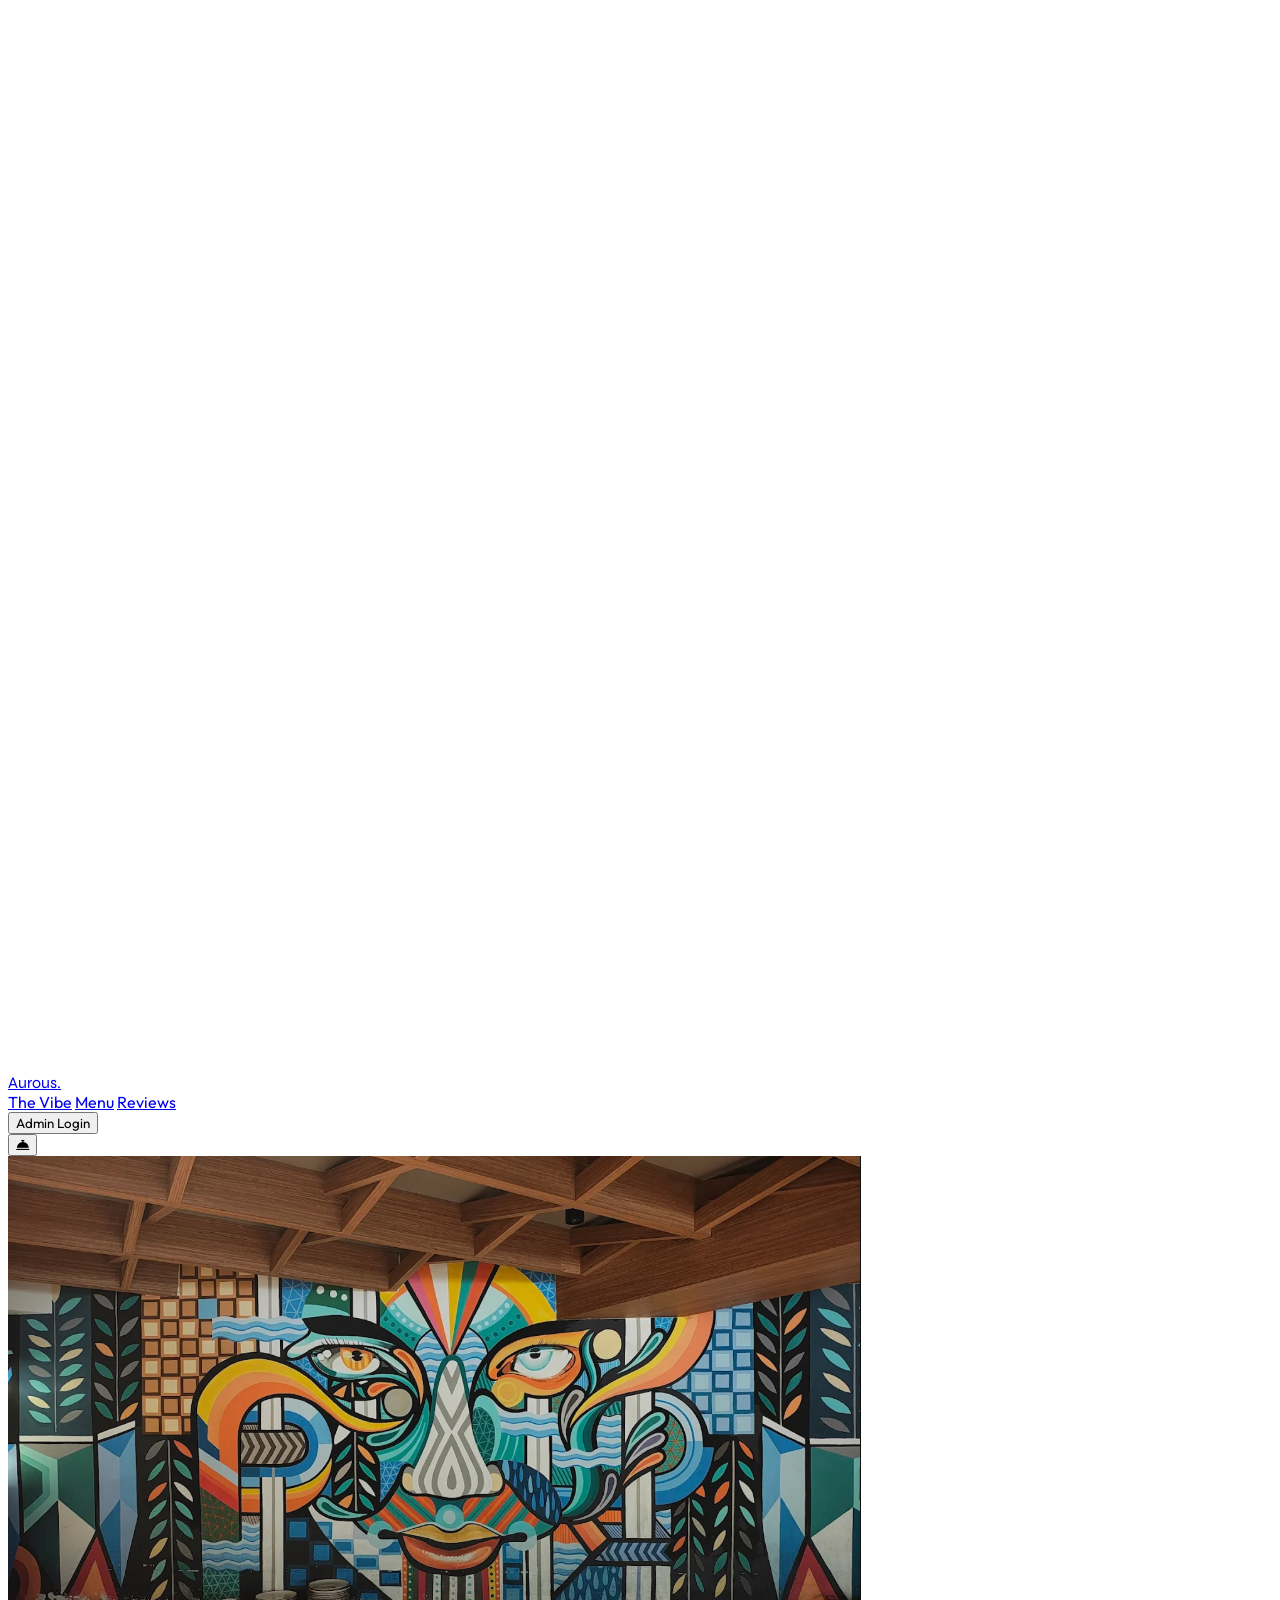
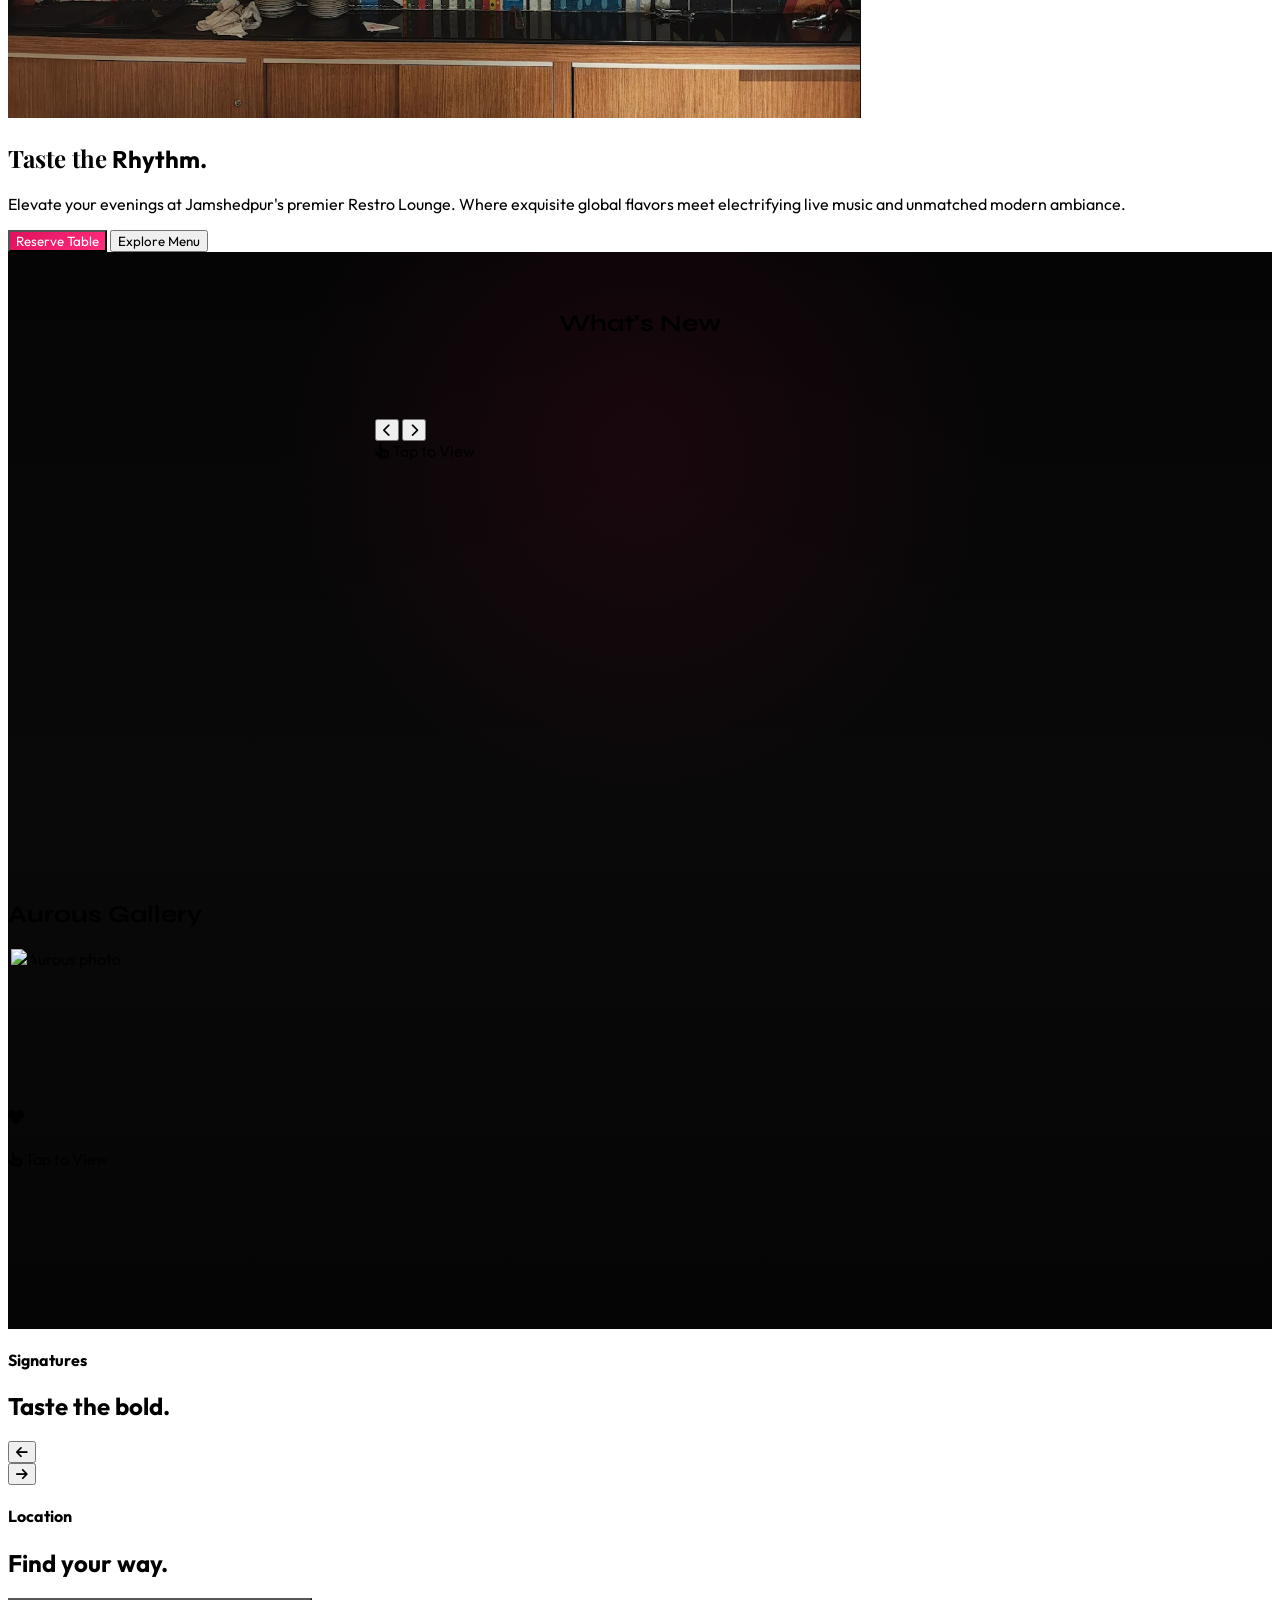
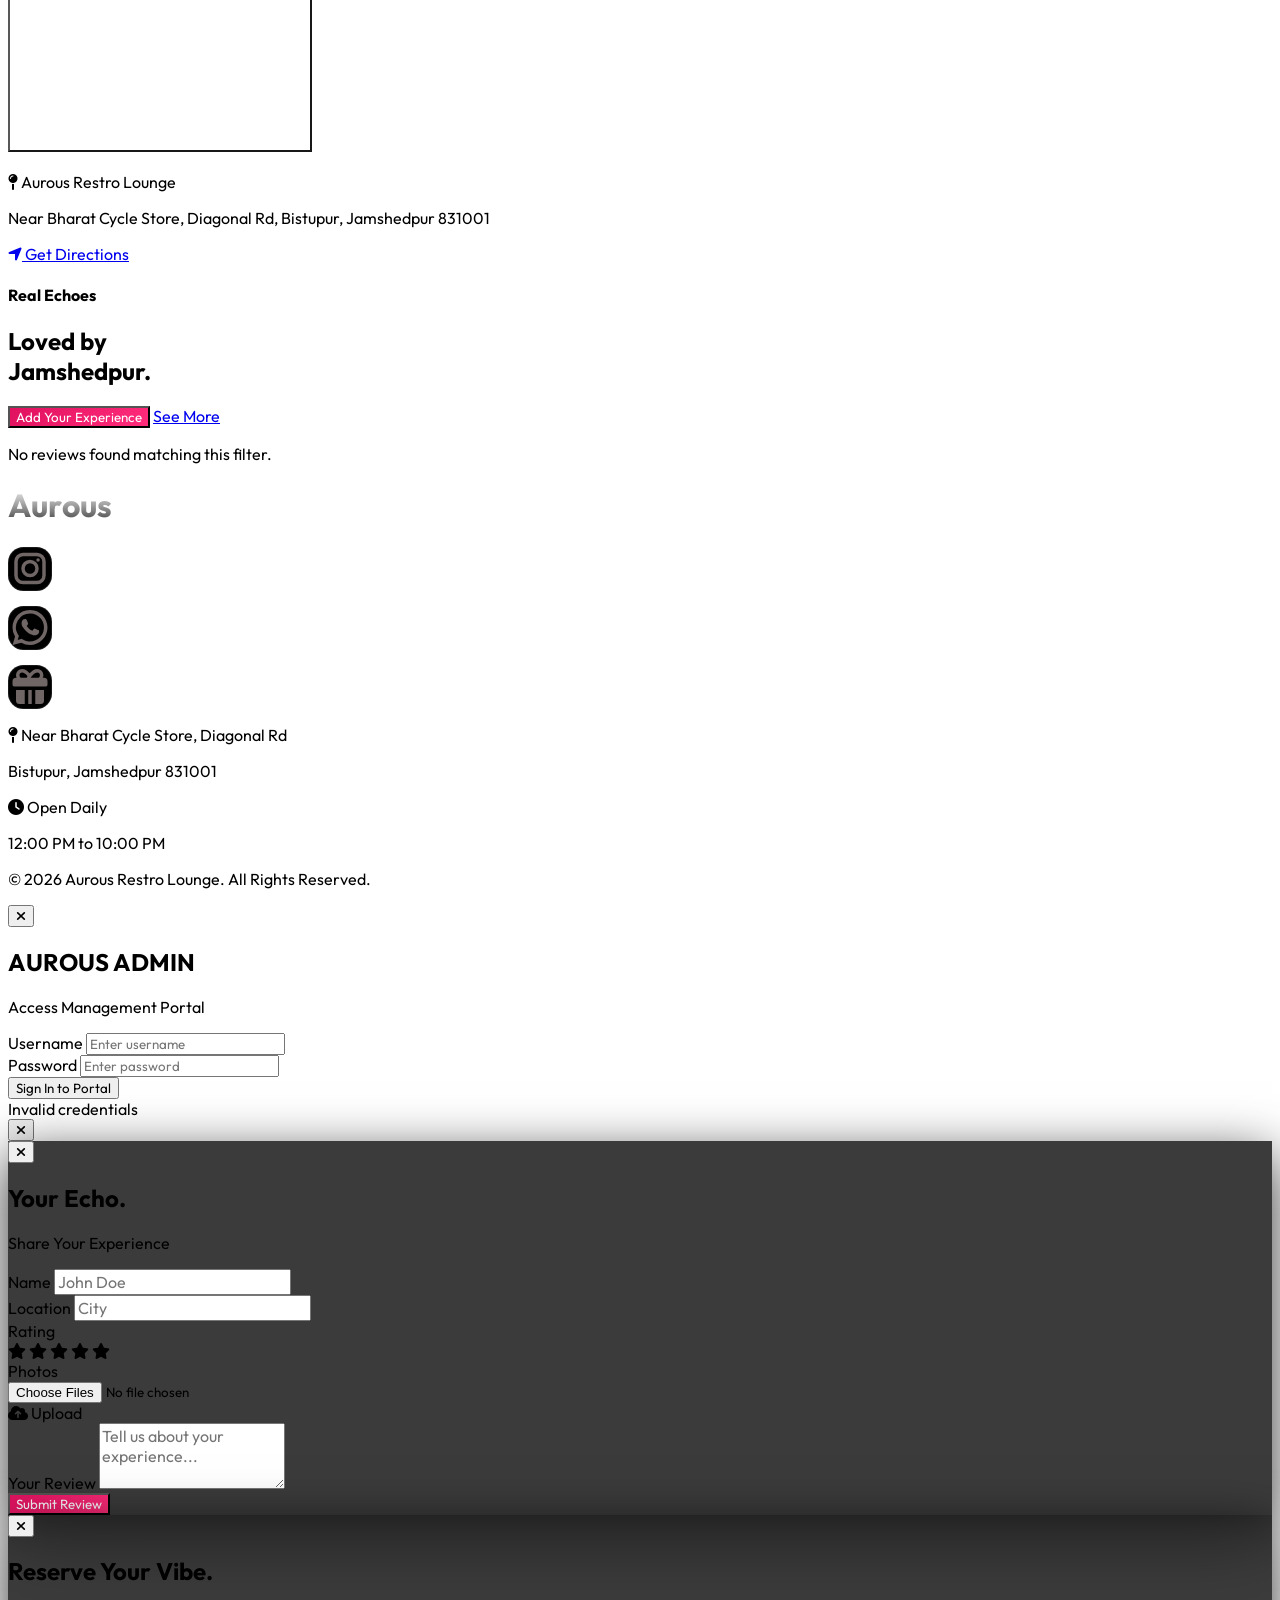
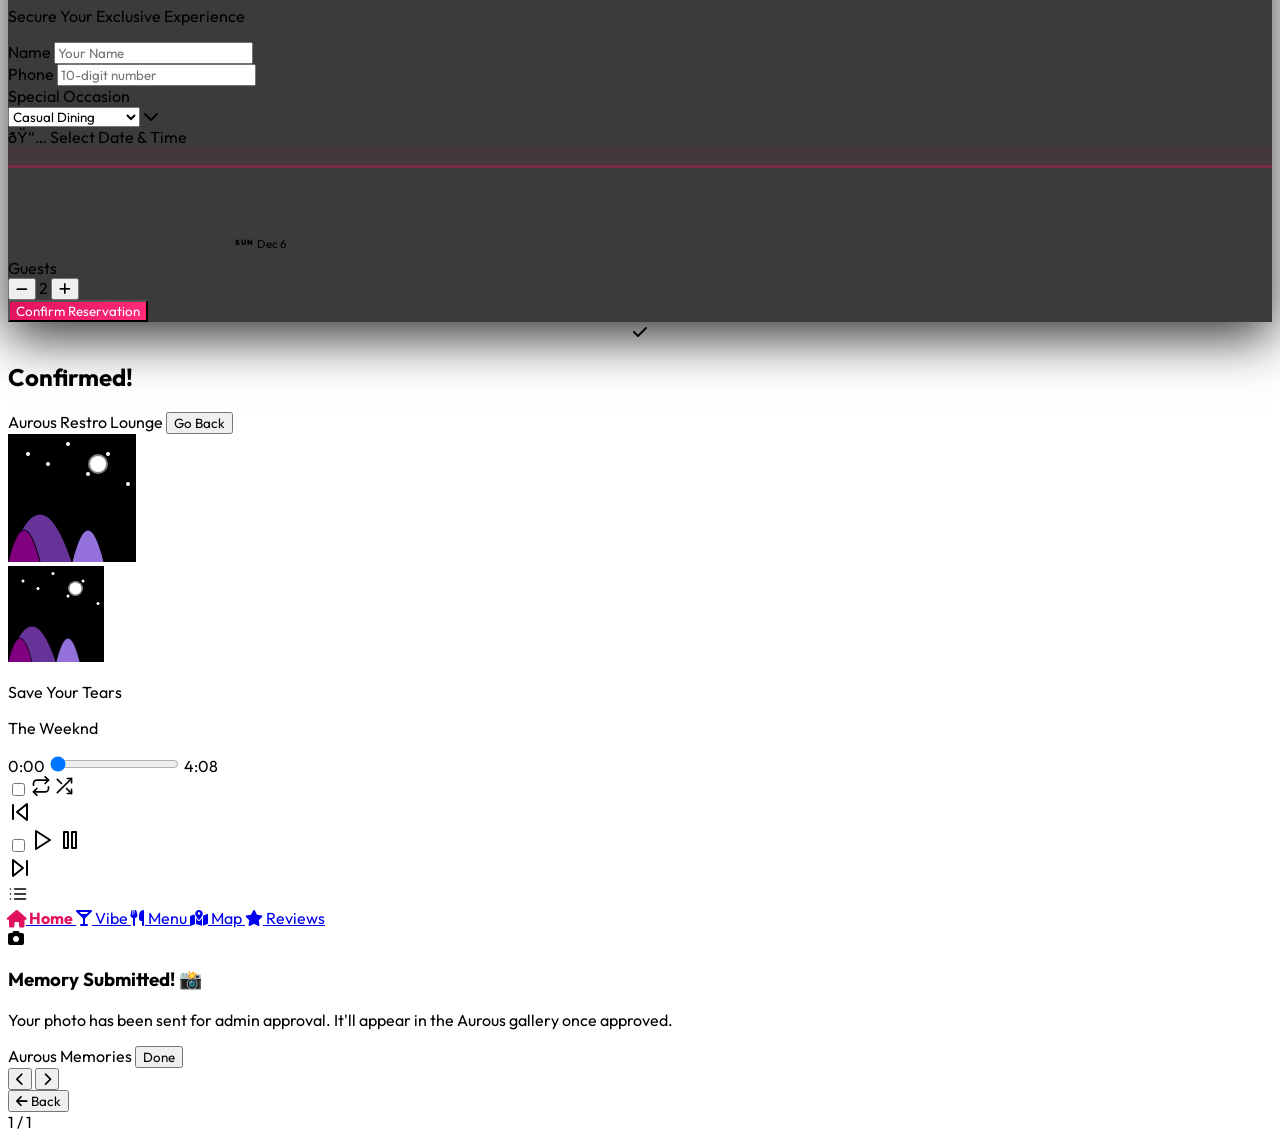
==== dashboard.html @ cf6a0e7e "fix: topmost popup z-index for mobile gallery and mini photo preview in menu dashboard with dark inp" ====
<!DOCTYPE html>
<html lang="en">

<head>
    <meta charset="UTF-8">
    <meta name="viewport" content="width=device-width, initial-scale=1.0">
    <title>Aurous Admin | Dashboard</title>
    <script>
        (function() {
            var t = localStorage.getItem('aurous_token');
            if (!t) {
                window.location.replace('/?admin=true');
            }
        })();
    </script>
    <link rel="preconnect" href="https://fonts.googleapis.com">
    <link rel="preconnect" href="https://fonts.gstatic.com" crossorigin>
    <link
        href="https://fonts.googleapis.com/css2?family=Outfit:wght@300;400;600&family=Playfair+Display:ital,wght@0,400;0,700;1,400&display=swap"
        rel="stylesheet">
    <link rel="stylesheet" href="https://cdnjs.cloudflare.com/ajax/libs/font-awesome/6.0.0/css/all.min.css">
    <style>
        :root {
            --primary: #E0115F;
            --primary-light: #ff2e7e;
            --bg: #0a0a0a;
            --card-bg: #141414;
            --text: #ffffff;
            --text-dim: #a0a0a0;
            --glass: rgba(255, 255, 255, 0.05);
            --border: rgba(255, 255, 255, 0.1);
        }

        /* Prevent browser autofill from making inputs white or light blue */
        input:-webkit-autofill,
        input:-webkit-autofill:hover, 
        input:-webkit-autofill:focus,
        input:-webkit-autofill:active,
        textarea:-webkit-autofill,
        select:-webkit-autofill {
            -webkit-box-shadow: 0 0 0 1000px #181818 inset !important;
            box-shadow: 0 0 0 1000px #181818 inset !important;
            -webkit-text-fill-color: #ffffff !important;
            caret-color: #ffffff !important;
            transition: background-color 50000s ease-in-out 0s !important;
            color: #ffffff !important;
        }

        * {
            margin: 0;
            padding: 0;
            box-sizing: border-box;
        }

        body {
            font-family: 'Outfit', sans-serif;
            background-color: var(--bg);
            color: var(--text);
            min-height: 100vh;
            display: flex;
        }


        .sidebar {
            width: 215px;
            background: var(--card-bg);
            border-right: 1px solid var(--border);
            padding: 1rem 0.65rem;
            display: flex;
            flex-direction: column;
            position: fixed;
            height: 100vh;
            overflow-y: auto;
            scrollbar-width: thin;
            scrollbar-color: rgba(255, 255, 255, 0.1) transparent;
            z-index: 100;
            box-sizing: border-box;
        }

        .sidebar::-webkit-scrollbar {
            width: 4px;
        }

        .sidebar::-webkit-scrollbar-thumb {
            background: rgba(255, 255, 255, 0.1);
            border-radius: 4px;
        }

        .logo {
            font-family: 'Playfair Display', serif;
            font-size: 1.2rem;
            margin-bottom: 0.9rem;
            padding: 0 0.4rem;
            letter-spacing: 0.5px;
            display: flex;
            align-items: baseline;
            gap: 0.35rem;
        }

        .logo span {
            color: var(--primary);
            font-size: 0.72rem;
            letter-spacing: 1.5px;
            font-weight: 700;
        }

        .nav-links {
            list-style: none;
            flex-grow: 1;
            display: flex;
            flex-direction: column;
            gap: 0.18rem;
            margin: 0;
            padding: 0;
        }

        .nav-item {
            margin-bottom: 0;
        }

        .nav-link {
            display: flex;
            align-items: center;
            padding: 0.46rem 0.65rem;
            color: var(--text-dim);
            text-decoration: none;
            border-radius: 8px;
            transition: all 0.2s ease;
            cursor: pointer;
            font-size: 0.82rem;
            font-weight: 500;
            line-height: 1.2;
        }

        .nav-link i {
            margin-right: 0.55rem;
            width: 16px;
            text-align: center;
            font-size: 0.85rem;
        }

        .nav-link:hover,
        .nav-link.active {
            color: white;
            background: var(--glass);
        }

        .nav-link.active {
            background: rgba(224, 17, 95, 0.15);
            color: var(--primary);
            border-left: 3px solid var(--primary);
            font-weight: 600;
        }

        .logout-btn {
            margin-top: auto;
            color: #ff4444;
            display: flex;
            align-items: center;
            padding: 0.46rem 0.65rem;
            cursor: pointer;
            border-radius: 8px;
            transition: 0.2s;
            font-size: 0.82rem;
            font-weight: 500;
            gap: 0.55rem;
        }

        .logout-btn:hover {
            background: rgba(255, 68, 68, 0.1);
        }

        .back-home-btn {
            color: var(--text-dim);
            display: flex;
            align-items: center;
            padding: 0.46rem 0.65rem;
            cursor: pointer;
            border-radius: 8px;
            transition: 0.2s;
            font-size: 0.82rem;
            font-weight: 500;
            gap: 0.55rem;
            text-decoration: none;
        }

        .back-home-btn:hover {
            color: #ffffff;
            background: var(--glass);
        }

        .btn-shine {
            position: relative;
            overflow: hidden;
            z-index: 1;
        }

        .btn-shine::after {
            content: '';
            position: absolute;
            top: 0;
            left: -100%;
            width: 50%;
            height: 100%;
            background: linear-gradient(to right, rgba(255, 255, 255, 0) 0%, rgba(255, 255, 255, 0.4) 50%, rgba(255, 255, 255, 0) 100%);
            transform: skewX(-25deg);
            transition: all 0.7s ease;
            z-index: -1;
        }

        .btn-shine:hover::after {
            left: 150%;
        }

        .mobile-header {
            display: none;
            position: fixed;
            top: 0;
            left: 0;
            right: 0;
            height: 60px;
            background: var(--card-bg);
            border-bottom: 1px solid var(--border);
            z-index: 100;
            padding: 0 1.5rem;
            align-items: center;
            justify-content: space-between;
        }

        .mobile-nav {
            display: none;
            position: fixed;
            bottom: 0;
            left: 0;
            right: 0;
            height: 70px;
            background: var(--card-bg);
            border-top: 1px solid var(--border);
            z-index: 100;
            padding: 0 2rem;
            align-items: center;
            justify-content: space-around;
            backdrop-filter: blur(20px);
        }

        .mobile-nav-item {
            display: flex;
            flex-direction: column;
            align-items: center;
            gap: 4px;
            color: var(--text-dim);
            text-decoration: none;
            font-size: 0.7rem;
            font-weight: 600;
            text-transform: uppercase;
        }

        .mobile-nav-item.active {
            color: var(--primary);
        }

        .mobile-nav-item i {
            font-size: 1.2rem;
        }


        .res-cards {
            display: none;
            flex-direction: column;
            gap: 1rem;
        }

        .res-card {
            background: rgba(255, 255, 255, 0.03);
            border: 1px solid var(--border);
            border-radius: 16px;
            padding: 1.25rem;
            display: flex;
            flex-direction: column;
            gap: 0.75rem;
        }

        .res-card-header {
            display: flex;
            justify-content: space-between;
            align-items: center;
            border-bottom: 1px solid var(--border);
            padding-bottom: 0.75rem;
        }

        .res-card-body {
            display: grid;
            grid-template-columns: 1fr 1fr;
            gap: 1rem;
            font-size: 0.85rem;
        }

        .res-card-label {
            color: var(--text-dim);
            font-size: 0.7rem;
            text-transform: uppercase;
            margin-bottom: 2px;
        }


        .main-content {
            margin-left: 215px;
            flex-grow: 1;
            padding: 1.2rem 2rem 2.5rem 2rem;
            max-width: calc(100vw - 215px);
            box-sizing: border-box;
        }

        .header {
            display: flex;
            justify-content: space-between;
            align-items: center;
            margin-bottom: 1.5rem;
        }

        .header h2 {
            font-family: 'Playfair Display', serif;
            font-size: 2.5rem;
        }


        .stats-grid {
            display: grid;
            grid-template-columns: repeat(auto-fit, minmax(240px, 1fr));
            gap: 1.5rem;
            margin-bottom: 3rem;
        }

        .stat-card {
            background: var(--card-bg);
            padding: 1.5rem;
            border-radius: 20px;
            border: 1px solid var(--border);
        }

        .stat-card h3 {
            font-size: 0.9rem;
            color: var(--text-dim);
            margin-bottom: 0.5rem;
        }

        .stat-card .value {
            font-size: 2rem;
            font-weight: 600;
        }


        .content-section {
            display: none;
            animation: fadeIn 0.5s ease;
        }

        .content-section.active {
            display: block;
        }

        @keyframes fadeIn {
            from {
                opacity: 0;
                transform: translateY(10px);
            }

            to {
                opacity: 1;
                transform: translateY(0);
            }
        }

        .data-card {
            background: var(--card-bg);
            border-radius: 24px;
            border: 1px solid var(--border);
            padding: 2rem;
            overflow: hidden;
        }

        table {
            width: 100%;
            border-collapse: collapse;
        }

        th {
            text-align: left;
            color: var(--text-dim);
            font-weight: 400;
            padding-bottom: 1.5rem;
            border-bottom: 1px solid var(--border);
        }

        td {
            padding: 1.5rem 0;
            border-bottom: 1px solid var(--border);
        }

        .guest-chip {
            background: rgba(224, 17, 95, 0.1);
            color: var(--primary);
            padding: 4px 12px;
            border-radius: 100px;
            font-size: 0.85rem;
        }


        .review-item {
            background: rgba(255, 255, 255, 0.02);
            border: 1px solid var(--border);
            border-radius: 16px;
            padding: 1.5rem;
            margin-bottom: 1.5rem;
        }

        .review-header {
            display: flex;
            justify-content: space-between;
            margin-bottom: 1rem;
        }

        .review-info h4 {
            font-size: 1.1rem;
        }

        .review-info p {
            color: var(--text-dim);
            font-size: 0.9rem;
        }

        .rating {
            color: #FFD700;
        }

        .review-text {
            margin-bottom: 1.5rem;
            line-height: 1.6;
        }

        .reply-box {
            background: rgba(0, 0, 0, 0.3);
            border: 1px solid var(--border);
            border-radius: 12px;
            padding: 1rem;
        }

        .reply-box textarea {
            width: 100%;
            background: transparent;
            border: none;
            color: white;
            font-family: inherit;
            resize: vertical;
            min-height: 80px;
            margin-bottom: 1rem;
        }

        .reply-box textarea:focus {
            outline: none;
        }

        .btn-reply {
            background: var(--primary);
            color: white;
            border: none;
            padding: 8px 20px;
            border-radius: 8px;
            cursor: pointer;
            transition: 0.3s;
        }

        .btn-reply:hover {
            background: var(--primary-light);
        }

        .existing-reply {
            margin-top: 1rem;
            padding: 1rem;
            background: rgba(224, 17, 95, 0.05);
            border-left: 2px solid var(--primary);
            border-radius: 4px;
        }

        .existing-reply h5 {
            color: var(--primary);
            margin-bottom: 0.5rem;
            font-size: 0.8rem;
            text-transform: uppercase;
        }


        .page-loader {
            position: fixed;
            top: 0;
            left: 0;
            right: 0;
            bottom: 0;
            background: var(--bg);
            z-index: 1000;
            display: flex;
            align-items: center;
            justify-content: center;
        }

        .spinner {
            width: 50px;
            height: 50px;
            border: 3px solid rgba(224, 17, 95, 0.1);
            border-top-color: var(--primary);
            border-radius: 50%;
            animation: spin 1s linear infinite;
        }

        @keyframes spin {
            to {
                transform: rotate(360deg);
            }
        }


        .clickable-stat {
            cursor: pointer;
            transition: all 0.3s cubic-bezier(0.4, 0, 0.2, 1);
            position: relative;
            overflow: hidden;
        }

        .clickable-stat:hover {
            transform: translateY(-4px);
            border-color: var(--primary);
            box-shadow: 0 8px 24px rgba(224, 17, 95, 0.15);
        }

        .clickable-stat.active-filter {
            background: linear-gradient(135deg, rgba(224, 17, 95, 0.15), rgba(20, 20, 20, 0.95)) !important;
            border-color: var(--primary) !important;
            box-shadow: 0 0 15px rgba(224, 17, 95, 0.3) !important;
        }

        .clickable-stat.active-filter::after {
            content: '\f058';
            font-family: 'Font Awesome 5 Free';
            font-weight: 900;
            position: absolute;
            top: 15px;
            right: 15px;
            color: var(--primary);
            font-size: 1.1rem;
        }

        .stat-indicator {
            font-size: 0.75rem;
            color: white;
            padding: 2px 8px;
            border-radius: 20px;
            display: inline-block;
            margin-top: 5px;
            font-weight: bold;
            text-transform: uppercase;
            letter-spacing: 1px;
            opacity: 0.8;
        }

        .date-divider-row td {
            padding: 1.5rem 0 !important;
            background: transparent !important;
            border: none !important;
        }

        .date-divider {
            display: flex;
            align-items: center;
            text-align: center;
            width: 100%;
        }

        .date-divider::before,
        .date-divider::after {
            content: '';
            flex: 1;
            border-bottom: 1px dashed rgba(224, 17, 95, 0.4);
        }

        .date-divider:not(:empty)::before {
            margin-right: 1.5rem;
        }

        .date-divider:not(:empty)::after {
            margin-left: 1.5rem;
        }

        .date-divider span {
            background: rgba(224, 17, 95, 0.1);
            color: var(--primary);
            padding: 6px 16px;
            border-radius: 20px;
            font-size: 0.75rem;
            font-weight: 900;
            text-transform: uppercase;
            letter-spacing: 2px;
            border: 1px solid rgba(224, 17, 95, 0.2);
        }

        .mobile-date-divider {
            width: 100%;
            padding: 1rem 0;
        }

        @keyframes pulse-fast {

            0%,
            100% {
                opacity: 1;
                transform: scale(1);
            }

            50% {
                opacity: 0.45;
                transform: scale(0.9);
            }
        }

        .animate-pulse-fast {
            animation: pulse-fast 1s infinite;
        }

        .filter-bar {
            display: flex;
            gap: 0.75rem;
            margin-bottom: 1.5rem;
            flex-wrap: wrap;
            align-items: center;
            padding: 1rem 1.25rem;
            background: var(--card-bg);
            border-radius: 16px;
            border: 1px solid var(--border);
        }

        .filter-group {
            display: flex;
            align-items: center;
            gap: 0.5rem;
            background: rgba(255, 255, 255, 0.03);
            padding: 0.5rem 0.9rem;
            border-radius: 10px;
            border: 1px solid var(--border);
            transition: 0.3s;
        }

        .filter-group:focus-within {
            border-color: var(--primary);
            box-shadow: 0 0 0 3px rgba(224, 17, 95, 0.1);
        }

        .filter-group label {
            color: var(--text-dim);
            font-size: 0.75rem;
            text-transform: uppercase;
            letter-spacing: 0.5px;
            white-space: nowrap;
        }

        .filter-group input,
        .filter-group select {
            background: transparent;
            border: none;
            color: white;
            font-family: 'Outfit';
            outline: none;
            font-size: 0.85rem;
            min-width: 120px;
        }

        .filter-group input[type="date"] {
            padding: 0.35rem 0.5rem;
            border-radius: 8px;
            background: rgba(255, 255, 255, 0.05);
            cursor: pointer;
            min-width: 150px;
            position: relative;
        }

        .filter-group input[type="date"]::-webkit-calendar-picker-indicator {
            filter: invert(1) brightness(0.7) sepia(1) hue-rotate(300deg) saturate(5);
            cursor: pointer;
            opacity: 0.7;
            transition: 0.3s;
        }

        .filter-group input[type="date"]::-webkit-calendar-picker-indicator:hover {
            opacity: 1;
        }

        .filter-group input[type="date"]::-webkit-datetime-edit {
            color: rgba(255, 255, 255, 0.8);
            font-family: 'Outfit';
            font-size: 0.85rem;
        }

        .filter-group input[type="date"]::-webkit-datetime-edit-fields-wrapper {
            padding: 0;
        }

        .filter-group input[type="date"]::-webkit-datetime-edit-day-field,
        .filter-group input[type="date"]::-webkit-datetime-edit-month-field,
        .filter-group input[type="date"]::-webkit-datetime-edit-year-field {
            color: rgba(255, 255, 255, 0.9);
            padding: 2px;
        }

        .filter-group input[type="date"]::-webkit-datetime-edit-day-field:focus,
        .filter-group input[type="date"]::-webkit-datetime-edit-month-field:focus,
        .filter-group input[type="date"]::-webkit-datetime-edit-year-field:focus {
            background: rgba(224, 17, 95, 0.2);
            color: white;
            border-radius: 3px;
            outline: none;
        }

        .filter-group select option {
            background: #1a1a1a;
            color: white;
        }

        .filter-btn-apply {
            background: linear-gradient(135deg, var(--primary), var(--primary-light));
            color: white;
            border: none;
            padding: 0.55rem 1.5rem;
            border-radius: 10px;
            cursor: pointer;
            font-family: 'Outfit';
            font-weight: 600;
            font-size: 0.8rem;
            transition: 0.3s;
            display: flex;
            align-items: center;
            gap: 0.4rem;
        }

        .filter-btn-apply:hover {
            transform: translateY(-1px);
            box-shadow: 0 4px 15px rgba(224, 17, 95, 0.3);
        }

        .filter-btn-clear {
            background: transparent;
            color: var(--text-dim);
            border: 1px solid var(--border);
            padding: 0.55rem 1.2rem;
            border-radius: 10px;
            cursor: pointer;
            font-family: 'Outfit';
            font-size: 0.8rem;
            transition: 0.3s;
        }

        .filter-btn-clear:hover {
            color: white;
            border-color: rgba(255, 255, 255, 0.3);
        }

        .date-picker-btn {
            background: rgba(255, 255, 255, 0.05);
            border: 1px solid var(--border);
            color: var(--text-dim);
            font-family: 'Outfit';
            font-size: 0.85rem;
            padding: 0.5rem 0.9rem;
            border-radius: 10px;
            cursor: pointer;
            transition: 0.3s;
            min-width: 140px;
            text-align: left;
            display: flex;
            align-items: center;
            justify-content: space-between;
        }

        .date-picker-btn.has-date {
            color: white;
            border-color: var(--primary);
            background: rgba(224, 17, 95, 0.05);
        }

        .date-picker-btn:hover {
            background: rgba(255, 255, 255, 0.08);
            border-color: rgba(255, 255, 255, 0.2);
        }


        .wheel-modal-overlay {
            position: fixed;
            inset: 0;
            background: rgba(0, 0, 0, 0.8);
            backdrop-filter: blur(10px);
            z-index: 2000;
            display: flex;
            align-items: center;
            justify-content: center;
            opacity: 0;
            pointer-events: none;
            transition: all 0.4s cubic-bezier(0.16, 1, 0.3, 1);
        }

        .wheel-modal-overlay.active {
            opacity: 1;
            pointer-events: all;
        }

        .wheel-modal-box {
            background: #111111;
            border: 1px solid var(--border);
            border-radius: 32px;
            padding: 2rem;
            width: 360px;
            box-shadow: 0 30px 100px rgba(0, 0, 0, 0.8);
            transform: translateY(40px) scale(0.95);
            transition: all 0.5s cubic-bezier(0.16, 1, 0.3, 1);
        }

        .wheel-modal-overlay.active .wheel-modal-box {
            transform: translateY(0) scale(1);
        }

        .wheel-modal-box h4 {
            font-family: 'Playfair Display', serif;
            font-size: 1.4rem;
            margin-bottom: 1.5rem;
            text-align: center;
            color: white;
        }

        .wheel-container {
            position: relative;
            height: 240px;
            overflow: hidden;
            border-radius: 20px;
            border: 1px solid var(--border);
            background: rgba(255, 255, 255, 0.02);
            margin-bottom: 1.5rem;
        }

        .wheel-highlight {
            position: absolute;
            top: 50%;
            left: 0;
            width: 100%;
            height: 48px;
            transform: translateY(-50%);
            background: rgba(224, 17, 95, 0.1);
            border-top: 1px solid rgba(224, 17, 95, 0.3);
            border-bottom: 1px solid rgba(224, 17, 95, 0.3);
            pointer-events: none;
            z-index: 1;
        }

        .wheel-scroll {
            height: 100%;
            overflow-y: scroll;
            scroll-snap-type: y mandatory;
            padding: 96px 0;
            -ms-overflow-style: none;
            scrollbar-width: none;
        }

        .wheel-scroll::-webkit-scrollbar {
            display: none;
        }

        .wheel-item {
            height: 48px;
            display: flex;
            align-items: center;
            justify-content: center;
            font-family: 'Outfit';
            font-size: 1.1rem;
            font-weight: 600;
            color: rgba(255, 255, 255, 0.3);
            cursor: pointer;
            scroll-snap-align: center;
            transition: all 0.3s ease;
            user-select: none;
        }

        .wheel-modal-actions {
            display: flex;
            gap: 1rem;
        }

        .wheel-modal-actions button {
            flex: 1;
            padding: 0.8rem;
            border-radius: 14px;
            font-family: 'Outfit';
            font-weight: 600;
            font-size: 0.9rem;
            cursor: pointer;
            transition: 0.3s;
            border: none;
        }

        .wheel-btn-cancel {
            background: rgba(255, 255, 255, 0.05);
            color: white;
            border: 1px solid var(--border) !important;
        }

        .wheel-btn-confirm {
            background: linear-gradient(135deg, var(--primary), var(--primary-light));
            color: white;
            box-shadow: 0 4px 15px rgba(224, 17, 95, 0.2);
        }

        .wheel-btn-confirm:hover {
            transform: translateY(-2px);
            box-shadow: 0 6px 20px rgba(224, 17, 95, 0.4);
        }

        @media (max-width: 768px) {
            .sidebar {
                display: none;
            }

            .mobile-header,
            .mobile-nav {
                display: flex;
            }

            .main-content {
                margin-left: 0;
                padding: 5rem 1.25rem 6rem 1.25rem;
            }

            .header {
                display: none;
            }

            .stats-grid {
                grid-template-columns: 1fr;
                gap: 1rem;
            }

            .filter-bar {
                padding: 1rem;
                gap: 0.75rem;
            }

            .filter-group {
                width: 100%;
                justify-content: space-between;
            }

            .filter-group input,
            .filter-group select,
            .date-picker-btn {
                min-width: unset;
                flex-grow: 1;
                text-align: right;
            }

            .filter-btn-apply {
                width: 100%;
                justify-content: center;
                padding: 0.8rem;
            }

            .filter-btn-clear {
                width: 100%;
                text-align: center;
            }

            .data-card {
                padding: 0;
                background: transparent;
                border: none;
            }

            table {
                display: none;
            }

            .res-cards {
                display: flex;
            }

            .stat-card .value {
                font-size: 1.5rem;
            }
        }

        .menu-cat-btn {
            background: rgba(255, 255, 255, 0.05);
            color: var(--text-dim);
            border: 1px solid var(--border);
            padding: 0.4rem 1rem;
            border-radius: 20px;
            cursor: pointer;
            font-size: 0.8rem;
            font-weight: 600;
            transition: all 0.3s;
        }

        .menu-cat-btn:hover {
            background: rgba(224, 17, 95, 0.1);
            color: var(--primary);
            border-color: rgba(224, 17, 95, 0.3);
        }

        .menu-cat-btn.active {
            background: var(--primary);
            color: white;
            border-color: var(--primary);
        }

        /* ── POS & BILLING ENHANCEMENTS ─────────────────────────── */
        .pos-grid-container {
            display: grid;
            grid-template-columns: 1fr 380px;
            gap: 1.5rem;
            align-items: start;
        }

        @media (max-width: 1100px) {
            .pos-grid-container {
                grid-template-columns: 1fr;
            }
        }

        .pos-catalog-card {
            background: var(--card-bg);
            border: 1px solid var(--border);
            border-radius: 16px;
            padding: 1.5rem;
        }

        .pos-cart-panel {
            background: linear-gradient(145deg, #131313, #0b0b0b);
            border: 1px solid rgba(224, 17, 95, 0.25);
            border-radius: 18px;
            padding: 1.5rem;
            box-shadow: 0 15px 35px rgba(0, 0, 0, 0.5), 0 0 20px rgba(224, 17, 95, 0.08);
            position: sticky;
            top: 1.5rem;
        }

        .pos-search-bar {
            position: relative;
            margin-bottom: 1.2rem;
        }

        .pos-search-bar input {
            width: 100%;
            background: rgba(255, 255, 255, 0.04);
            border: 1px solid var(--border);
            border-radius: 12px;
            padding: 0.75rem 1rem 0.75rem 2.8rem;
            color: white;
            font-family: inherit;
            font-size: 0.95rem;
            outline: none;
            box-sizing: border-box;
            transition: all 0.25s;
        }

        .pos-search-bar input:focus {
            border-color: var(--primary);
            box-shadow: 0 0 0 3px rgba(224, 17, 95, 0.15);
            background: rgba(255, 255, 255, 0.06);
        }

        .pos-search-bar i {
            position: absolute;
            left: 1rem;
            top: 50%;
            transform: translateY(-50%);
            color: var(--text-dim);
            font-size: 1rem;
        }

        .pos-item-grid {
            display: grid;
            grid-template-columns: repeat(auto-fill, minmax(170px, 1fr));
            gap: 1rem;
            max-height: 65vh;
            overflow-y: auto;
            padding-right: 4px;
        }

        .pos-item-card {
            background: rgba(255, 255, 255, 0.03);
            border: 1px solid rgba(255, 255, 255, 0.08);
            border-radius: 14px;
            padding: 0.9rem;
            display: flex;
            flex-direction: column;
            justify-content: space-between;
            transition: all 0.25s cubic-bezier(0.4, 0, 0.2, 1);
            cursor: pointer;
            position: relative;
        }

        .pos-item-card:hover {
            transform: translateY(-3px);
            border-color: rgba(224, 17, 95, 0.4);
            background: rgba(255, 255, 255, 0.05);
            box-shadow: 0 8px 20px rgba(0, 0, 0, 0.4);
        }

        .pos-type-pill {
            flex: 1;
            padding: 0.55rem 0.6rem;
            border-radius: 10px;
            background: rgba(255, 255, 255, 0.04);
            border: 1px solid var(--border);
            color: var(--text-dim);
            font-size: 0.8rem;
            font-weight: 600;
            text-align: center;
            cursor: pointer;
            transition: all 0.25s;
            display: flex;
            align-items: center;
            justify-content: center;
            gap: 0.35rem;
        }

        .pos-type-pill.active {
            background: linear-gradient(135deg, rgba(224, 17, 95, 0.2), rgba(224, 17, 95, 0.08));
            border-color: var(--primary);
            color: white;
            box-shadow: 0 0 12px rgba(224, 17, 95, 0.2);
        }

        .pos-pay-btn {
            flex: 1;
            padding: 0.55rem 0.5rem;
            border-radius: 10px;
            background: rgba(255, 255, 255, 0.03);
            border: 1px solid var(--border);
            color: var(--text-dim);
            font-size: 0.78rem;
            font-weight: 600;
            text-align: center;
            cursor: pointer;
            transition: 0.25s;
            display: flex;
            align-items: center;
            justify-content: center;
            gap: 0.3rem;
        }

        .pos-pay-btn.active {
            background: #2ecc71;
            color: #000;
            font-weight: 700;
            border-color: #2ecc71;
            box-shadow: 0 0 12px rgba(46, 204, 113, 0.3);
        }

        /* ── THERMAL RECEIPT PREVIEW STYLING (80mm) ───────────────── */
        .thermal-receipt-wrap {
            background: #fdfdfd;
            color: #111;
            font-family: 'Courier New', Courier, monospace;
            padding: 24px 20px;
            border-radius: 4px;
            width: 100%;
            max-width: 340px;
            margin: 0 auto;
            box-shadow: 0 10px 30px rgba(0, 0, 0, 0.7), inset 0 0 20px rgba(0, 0, 0, 0.02);
            font-size: 13px;
            line-height: 1.4;
            border: 1px solid #e0e0e0;
            position: relative;
        }

        .thermal-receipt-wrap::after {
            content: "";
            position: absolute;
            bottom: -8px;
            left: 0;
            right: 0;
            height: 8px;
            background: radial-gradient(circle, transparent, transparent 50%, #fdfdfd 50%, #fdfdfd 100%);
            background-size: 14px 14px;
        }

        .thermal-divider {
            border-top: 1px dashed #444;
            margin: 8px 0;
        }

        .thermal-double-divider {
            border-top: 1px double #222;
            border-bottom: 1px double #222;
            height: 3px;
            margin: 8px 0;
        }

        /* printableReceiptArea hidden helper (not used for direct print anymore) */
        #printableReceiptArea { display: none; }
    </style>
</head>

<body>
    <div id="pageLoader" class="page-loader">
        <div class="spinner"></div>
    </div>

    <header class="mobile-header">
        <h1 class="logo" style="margin-bottom: 0; font-size: 1.2rem;">AUROUS <span
                style="font-size: 0.7rem; letter-spacing: 2px;">ADMIN</span></h1>
        <div style="display: flex; align-items: center; gap: 1.25rem;">
            <a href="/" title="Back to Home" style="color: var(--text-dim); font-size: 1.15rem; text-decoration: none; display: flex; align-items: center;"><i class="fas fa-house"></i></a>
            <div onclick="logout()" title="Logout" style="color: #ff4444; font-size: 1.15rem; cursor: pointer; display: flex; align-items: center;"><i class="fas fa-power-off"></i></div>
        </div>
    </header>

    <nav class="mobile-nav">
        <a class="mobile-nav-item active" onclick="showSection('reservations')" id="m-nav-reservations">
            <i class="fas fa-calendar-check"></i>
            <span>Res</span>
        </a>
        <a class="mobile-nav-item" onclick="showSection('pos-billing')" id="m-nav-pos-billing">
            <i class="fas fa-cash-register"></i>
            <span>POS</span>
        </a>
        <a class="mobile-nav-item" onclick="showSection('live-orders')" id="m-nav-live-orders">
            <i class="fas fa-bell"></i>
            <span>Orders</span>
        </a>
        <a class="mobile-nav-item" onclick="showSection('history')" id="m-nav-history">
            <i class="fas fa-history"></i>
            <span>History</span>
        </a>
        <a class="mobile-nav-item" onclick="showSection('menu')" id="m-nav-menu">
            <i class="fas fa-book-open"></i>
            <span>Menu</span>
        </a>
        <a class="mobile-nav-item" onclick="showSection('bill-settings')" id="m-nav-bill-settings">
            <i class="fas fa-file-invoice-dollar"></i>
            <span>Bill Set</span>
        </a>
        <a class="mobile-nav-item" onclick="showSection('tables')" id="m-nav-tables">
            <i class="fas fa-utensils"></i>
            <span>Tables</span>
        </a>
        <a class="mobile-nav-item" onclick="showSection('reviews')" id="m-nav-reviews">
            <i class="fas fa-star"></i>
            <span>Reviews</span>
        </a>
    </nav>

    <aside class="sidebar">
        <h1 class="logo">AUROUS <span>ADMIN</span></h1>
        <ul class="nav-links">
            <li class="nav-item">
                <a class="nav-link active" onclick="showSection('reservations')">
                    <i class="fas fa-calendar-check"></i>
                    <span>Reservations</span>
                </a>
            </li>
            <li class="nav-item">
                <a class="nav-link" onclick="showSection('pos-billing')">
                    <i class="fas fa-cash-register"></i>
                    <span>POS &amp; Quick Billing</span>
                    <span style="background:var(--primary);color:white;font-size:0.56rem;font-weight:700;padding:1px 5px;border-radius:6px;margin-left:auto;">POS</span>
                </a>
            </li>
            <li class="nav-item">
                <a class="nav-link" onclick="showSection('live-orders')">
                    <i class="fas fa-bell"></i>
                    <span>Live Orders</span>
                </a>
            </li>
            <li class="nav-item">
                <a class="nav-link" onclick="showSection('history')">
                    <i class="fas fa-history"></i>
                    <span>History</span>
                </a>
            </li>
            <li class="nav-item">
                <a class="nav-link" onclick="showSection('menu')">
                    <i class="fas fa-book-open"></i>
                    <span>Menu Management</span>
                </a>
            </li>
            <li class="nav-item">
                <a class="nav-link" onclick="showSection('bill-settings')">
                    <i class="fas fa-file-invoice-dollar"></i>
                    <span>Bill &amp; Receipt Settings</span>
                </a>
            </li>
            <li class="nav-item">
                <a class="nav-link" onclick="showSection('tables')">
                    <i class="fas fa-utensils"></i>
                    <span>Table Management</span>
                </a>
            </li>
            <li class="nav-item">
                <a class="nav-link" onclick="showSection('reviews')">
                    <i class="fas fa-star"></i>
                    <span>Reviews</span>
                </a>
            </li>
            <li class="nav-item">
                <a class="nav-link" onclick="showSection('vibe-photos')">
                    <i class="fas fa-images"></i>
                    <span>Vibe</span>
                </a>
            </li>
        </ul>
        <div style="margin-top: auto; display: flex; flex-direction: column; gap: 0.25rem;">
            <a href="/" class="back-home-btn" title="Back to Website Homepage">
                <i class="fas fa-house"></i>
                <span>Back to Home</span>
            </a>
            <div class="logout-btn" onclick="logout()" title="Logout of Admin Panel" style="margin-top: 0;">
                <i class="fas fa-right-from-bracket"></i>
                <span>Logout</span>
            </div>
        </div>
    </aside>

    <main class="main-content">
        <div class="header">
            <h2 id="sectionTitle">Reservations</h2>
            <div id="adminName" style="color: var(--text-dim)">Welcome, Admin</div>
        </div>

        <div class="stats-grid" id="statsGrid">

            <div class="stat-card clickable-stat" id="statResToday" onclick="toggleStatsFilter('today')"
                title="Filter: All Reservations Today">
                <h3>Today's Reservations</h3>
                <div class="value" id="todayResVal">0</div>
                <div class="stat-indicator"
                    style="background: rgba(224, 17, 95, 0.2); color: var(--primary); border: 1px solid rgba(224, 17, 95, 0.3);">
                    Active Today</div>
            </div>
            <div class="stat-card clickable-stat" id="statCompletedToday" onclick="toggleStatsFilter('completed')"
                title="Filter: Completed Reservations Today">
                <h3>Completed Today</h3>
                <div class="value" id="todayCompletedVal" style="color: #2ecc71;">0</div>
                <div class="stat-indicator"
                    style="background: rgba(46, 204, 113, 0.15); color: #2ecc71; border: 1px solid rgba(46, 204, 113, 0.2);">
                    Done Today</div>
            </div>
            <div class="stat-card clickable-stat" id="statCancelledToday" onclick="toggleStatsFilter('cancelled')"
                title="Filter: Cancelled Reservations Today">
                <h3>Cancelled Today</h3>
                <div class="value" id="todayCancelledVal" style="color: #e74c3c;">0</div>
                <div class="stat-indicator"
                    style="background: rgba(231, 76, 60, 0.15); color: #e74c3c; border: 1px solid rgba(231, 76, 60, 0.2);">
                    Cancelled Today</div>
            </div>


            <div class="stat-card" id="statTotalReviews" style="display: none;">
                <h3>Total Reviews</h3>
                <div class="value" id="totalRev">0</div>
            </div>
            <div class="stat-card" id="statAvgRating" style="display: none;">
                <h3>Average Rating</h3>
                <div class="value" id="avgRating">0.0</div>
            </div>


            <div class="stat-card" id="statTotalRes" style="display: none;">
                <h3>Total Reservations (All-Time)</h3>
                <div class="value" id="totalRes">0</div>
            </div>
        </div>


        <section id="reservationsSection" class="content-section active">
            <div style="display:flex; justify-content:space-between; align-items:center; margin-bottom:1rem;">
                <h3 style="color:#E0115F; font-size:1.4rem; font-weight:700;">Reservations</h3>
                <button onclick="openWalkinModal()"
                    style="background:var(--primary); color:white; border:none; padding:0.6rem 1.2rem; border-radius:8px; cursor:pointer; font-weight:700;"><i
                        class="fas fa-plus"></i> Add Walk-in</button>
            </div>
            <div class="filter-bar">
                <div class="filter-group">
                    <i class="fas fa-calendar-day" style="color: var(--primary); font-size: 0.85rem;"></i>
                    <label>From</label>
                    <button class="date-picker-btn" id="resFilterFromBtn" onclick="openWheelPicker('resFilterFrom')">
                        <span>Select Date</span>
                        <i class="fas fa-chevron-down" style="font-size: 0.7rem; opacity: 0.5;"></i>
                    </button>
                    <input type="hidden" id="resFilterFrom">
                </div>
                <div class="filter-group">
                    <label>To</label>
                    <button class="date-picker-btn" id="resFilterToBtn" onclick="openWheelPicker('resFilterTo')">
                        <span>Select Date</span>
                        <i class="fas fa-chevron-down" style="font-size: 0.7rem; opacity: 0.5;"></i>
                    </button>
                    <input type="hidden" id="resFilterTo">
                </div>
                <button class="filter-btn-apply" onclick="applyResFilters()">
                    <i class="fas fa-filter"></i> Filter
                </button>
                <button class="filter-btn-clear" onclick="clearResFilters()">Clear</button>
                <button id="mobileSelectBtn" class="filter-btn-clear" style="display: none; margin-left: auto;"
                    onclick="toggleMobileSelectMode()">
                    <i class="fas fa-check-square"></i> Select
                </button>
                <button id="bulkDeleteBtn" class="filter-btn-apply"
                    style="background: linear-gradient(135deg, #ff4444, #cc0000); display: none; margin-left: auto;"
                    onclick="deleteSelectedReservations()">
                    <i class="fas fa-trash-alt"></i> Delete Selected (<span id="selectedCount">0</span>)
                </button>
            </div>
            <div class="data-card">
                <table id="resTable">
                    <thead>
                        <tr>
                            <th>Guest</th>
                            <th>Date &amp; Time</th>
                            <th>Occasion</th>
                            <th>Guests</th>
                            <th style="width: 120px;">Phone</th>
                            <th style="width: 80px; text-align: center;">Action</th>
                        </tr>
                    </thead>
                    <tbody id="resBody">

                    </tbody>
                </table>
                <div id="resCards" class="res-cards">

                </div>
            </div>
        </section>


        <section id="historySection" class="content-section">
            <div class="filter-bar">
                <div style="display: flex; gap: 0.5rem; align-items: center; margin-right: auto; flex-wrap: wrap;">
                    <button id="tab-completed" class="filter-btn-apply"
                        style="background: linear-gradient(135deg, #2ecc71, #27ae60);"
                        onclick="switchHistoryTab('completed')">
                        <i class="fas fa-check-circle"></i> Completed Res.
                    </button>
                    <button id="tab-cancelled" class="filter-btn-clear" onclick="switchHistoryTab('cancelled')">
                        <i class="fas fa-times-circle"></i> Cancelled Res.
                    </button>
                </div>
            </div>
            <div class="filter-bar" style="margin-bottom: 1rem;">
                <div class="filter-group">
                    <i class="fas fa-calendar-day" style="color: var(--primary); font-size: 0.85rem;"></i>
                    <label>From</label>
                    <button class="date-picker-btn" id="historyFilterFromBtn"
                        onclick="openWheelPicker('historyFilterFrom')">
                        <span>Select Date</span>
                        <i class="fas fa-chevron-down" style="font-size: 0.7rem; opacity: 0.5;"></i>
                    </button>
                    <input type="hidden" id="historyFilterFrom">
                </div>
                <div class="filter-group">
                    <label>To</label>
                    <button class="date-picker-btn" id="historyFilterToBtn"
                        onclick="openWheelPicker('historyFilterTo')">
                        <span>Select Date</span>
                        <i class="fas fa-chevron-down" style="font-size: 0.7rem; opacity: 0.5;"></i>
                    </button>
                    <input type="hidden" id="historyFilterTo">
                </div>
                <button class="filter-btn-apply" onclick="applyHistoryFilters()">
                    <i class="fas fa-filter"></i> Filter
                </button>
                <button class="filter-btn-clear" onclick="clearHistoryFilters()">Clear</button>

                <button id="bulkDeleteHistoryBtn" class="filter-btn-apply"
                    style="background: linear-gradient(135deg, #ff4444, #cc0000); display: none; margin-left: auto;"
                    onclick="deleteSelectedHistory()">
                    <i class="fas fa-trash-alt"></i> Delete Selected (<span id="historySelectedCount">0</span>)
                </button>
            </div>
            <div class="data-card">
                <table id="historyTable">
                    <thead>
                        <tr>
                            <th style="width: 40px;"><input type="checkbox" id="selectAllHistory"
                                    onclick="toggleAllHistory(this)"
                                    style="cursor: pointer; width: 18px; height: 18px; accent-color: var(--primary);">
                            </th>
                            <th>Guest</th>
                            <th>Date &amp; Time</th>
                            <th>Occasion</th>
                            <th>Status</th>
                            <th>Guests</th>
                            <th style="width: 120px;">Phone</th>
                            <th style="width: 80px; text-align: center;">Action</th>
                        </tr>
                    </thead>
                    <tbody id="historyBody">

                    </tbody>
                </table>
                <div id="historyCards" class="res-cards">

                </div>
            </div>
        </section>

        <section id="live-ordersSection" class="content-section">
            <div class="data-card" style="padding: 1.5rem;">
                <h3
                    style="margin-bottom: 1rem; color: #E0115F; font-family: 'Playfair Display', serif; font-size: 1.8rem;">
                    Live Kitchen Orders</h3>
                <div style="display:flex; gap:0.75rem; margin-bottom:1rem; flex-wrap:wrap; align-items:center;">
                    <button onclick="fetchOrders()"
                        style="background: var(--glass); color: white; border: 1px solid var(--border); padding: 0.5rem 1rem; border-radius: 8px; cursor: pointer;"><i
                            class="fas fa-sync"></i> Refresh</button>
                    <button onclick="openManualOrderModal()"
                        style="background: var(--primary); color: white; border: none; padding: 0.5rem 1rem; border-radius: 8px; cursor: pointer;"><i
                            class="fas fa-plus"></i> Manual Order Entry</button>
                </div>
                <div id="liveOrdersContainer" style="display: flex; flex-direction: column; gap: 1rem;">
                </div>
            </div>
        </section>

        <section id="pos-billingSection" class="content-section">
            <div class="pos-grid-container">
                <!-- Left: Product Catalog & Fast Item Picker -->
                <div class="pos-catalog-card">
                    <div style="display:flex; justify-content:space-between; align-items:center; flex-wrap:wrap; gap:1rem; margin-bottom:1.2rem;">
                        <div>
                            <h3 style="color: #E0115F; font-family: 'Playfair Display', serif; font-size: 1.8rem; margin:0;">
                                POS &amp; Quick Billing
                            </h3>
                            <p style="color: var(--text-dim); font-size: 0.85rem; margin-top: 2px;">
                                Fast restaurant billing, live tax calculation, table &amp; takeaway orders
                            </p>
                        </div>
                        <div style="display:flex; gap:0.5rem;">
                            <button onclick="fetchMenuAdmin(); showToast('Menu refreshed');" style="background:var(--glass); color:white; border:1px solid var(--border); padding:0.55rem 0.9rem; border-radius:10px; cursor:pointer; font-size:0.85rem;" title="Refresh Menu">
                                <i class="fas fa-sync"></i> Refresh
                            </button>
                        </div>
                    </div>

                    <!-- Instant Search Bar -->
                    <div class="pos-search-bar">
                        <i class="fas fa-search"></i>
                        <input id="posSearchInput" type="text" placeholder="Search dish, beverage, item name or code..." oninput="filterPosItems()">
                    </div>

                    <!-- Category Pills & Veg Filter -->
                    <div style="display:flex; justify-content:space-between; align-items:center; flex-wrap:wrap; gap:0.75rem; margin-bottom:1.2rem;">
                        <div style="display:flex; gap:0.4rem; flex-wrap:wrap;" id="posCategoryFilter">
                            <button class="menu-cat-btn active" onclick="setPosCategory('all')">All</button>
                            <button class="menu-cat-btn" onclick="setPosCategory('Starters')">Starters</button>
                            <button class="menu-cat-btn" onclick="setPosCategory('Main Course')">Main Course</button>
                            <button class="menu-cat-btn" onclick="setPosCategory('Drinks')">Drinks</button>
                            <button class="menu-cat-btn" onclick="setPosCategory('Roti')">Roti</button>
                            <button class="menu-cat-btn" onclick="setPosCategory('Desserts')">Desserts</button>
                        </div>
                        <div style="display:flex; gap:0.35rem; background:rgba(255,255,255,0.03); padding:3px; border-radius:10px; border:1px solid var(--border);">
                            <button id="posVegAll" class="menu-cat-btn active" style="padding:3px 10px; font-size:0.75rem;" onclick="setPosVegFilter('all')">All</button>
                            <button id="posVegOnly" class="menu-cat-btn" style="padding:3px 10px; font-size:0.75rem;" onclick="setPosVegFilter('veg')">🟢 Veg</button>
                            <button id="posNonVegOnly" class="menu-cat-btn" style="padding:3px 10px; font-size:0.75rem;" onclick="setPosVegFilter('nonveg')">🔴 Non-Veg</button>
                        </div>
                    </div>

                    <!-- Grid of POS Items -->
                    <div id="posItemGrid" class="pos-item-grid">
                        <!-- Loaded dynamically -->
                    </div>
                </div>

                <!-- Right: Active Cart & Billing Terminal -->
                <div class="pos-cart-panel">
                    <div style="display:flex; justify-content:space-between; align-items:center; margin-bottom:1rem; border-bottom:1px solid rgba(255,255,255,0.08); padding-bottom:0.8rem;">
                        <h4 style="color:white; font-size:1.15rem; font-weight:700; display:flex; align-items:center; gap:0.5rem; margin:0;">
                            <i class="fas fa-receipt" style="color:var(--primary);"></i> Current Bill
                        </h4>
                        <span id="posCartItemCount" style="background:rgba(224,17,95,0.2); color:var(--primary); font-size:0.75rem; font-weight:700; padding:2px 8px; border-radius:12px; border:1px solid rgba(224,17,95,0.3);">
                            0 Items
                        </span>
                    </div>

                    <!-- Order Type Selector -->
                    <div style="display:flex; gap:0.4rem; margin-bottom:1rem;">
                        <button class="pos-type-pill active" id="posTypeDineIn" onclick="setPosOrderType('dine_in')">
                            <i class="fas fa-utensils"></i> Dine-In
                        </button>
                        <button class="pos-type-pill" id="posTypeTakeaway" onclick="setPosOrderType('takeaway')">
                            <i class="fas fa-shopping-bag"></i> Takeaway
                        </button>
                        <button class="pos-type-pill" id="posTypeDelivery" onclick="setPosOrderType('delivery')">
                            <i class="fas fa-motorcycle"></i> Delivery
                        </button>
                    </div>

                    <!-- Dynamic Input (Table Selector or Customer Name) -->
                    <div id="posTableSelectWrap" style="margin-bottom:0.8rem;">
                        <select id="posTableSelect" onchange="handlePosTableChange()" style="background:rgba(0,0,0,0.5); border:1px solid var(--border); border-radius:10px; padding:0.6rem 0.8rem; color:white; width:100%; font-family:inherit; font-size:0.88rem; outline:none;">
                            <option value="0">Select Table (or 0 for General / Takeaway)...</option>
                        </select>
                    </div>

                    <div id="posCustomerWrap" style="display:flex; flex-direction:column; gap:0.45rem; margin-bottom:0.8rem;">
                        <input id="posCustomerName" placeholder="Guest / Customer Name" style="background:rgba(0,0,0,0.4); border:1px solid var(--border); border-radius:10px; padding:0.5rem 0.7rem; color:white; font-size:0.82rem; outline:none; width:100%; box-sizing:border-box;">
                        <input id="posCustomerPhone" placeholder="Phone Number" type="tel" style="background:rgba(0,0,0,0.4); border:1px solid var(--border); border-radius:10px; padding:0.5rem 0.7rem; color:white; font-size:0.82rem; outline:none; width:100%; box-sizing:border-box;">
                    </div>

                    <!-- Cart Items Container -->
                    <div id="posCartItemsList" style="max-height:220px; overflow-y:auto; margin-bottom:1rem; border-top:1px dashed rgba(255,255,255,0.08); border-bottom:1px dashed rgba(255,255,255,0.08); padding:0.6rem 0;">
                        <p style="color:var(--text-dim); text-align:center; padding:1.5rem 0; font-size:0.85rem;">
                            No items in cart.<br>Click any item on the left to add.
                        </p>
                    </div>

                    <!-- Tax & Charges Calculator -->
                    <div style="background:rgba(255,255,255,0.02); border:1px solid rgba(255,255,255,0.06); border-radius:12px; padding:0.8rem; margin-bottom:1rem; font-size:0.82rem;">
                        <div style="display:flex; justify-content:space-between; margin-bottom:0.35rem; color:rgba(255,255,255,0.8);">
                            <span>Subtotal</span>
                            <span id="posBillSubtotal" style="font-weight:600;">₹0</span>
                        </div>

                        <!-- Discount Line -->
                        <div style="display:flex; justify-content:space-between; align-items:center; margin-bottom:0.35rem;">
                            <span style="color:var(--text-dim); display:flex; align-items:center; gap:0.3rem;">
                                Discount
                                <input type="number" id="posDiscountInput" value="0" min="0" oninput="recalcPosBill()" style="background:rgba(0,0,0,0.5); border:1px solid var(--border); color:#2ecc71; width:50px; padding:2px 4px; border-radius:4px; font-size:0.75rem; text-align:right;">
                                <select id="posDiscountType" onchange="recalcPosBill()" style="background:#111; border:1px solid var(--border); color:white; border-radius:4px; font-size:0.7rem; padding:1px 2px;">
                                    <option value="flat">₹</option>
                                    <option value="percent">%</option>
                                </select>
                            </span>
                            <span id="posBillDiscount" style="color:#2ecc71;">-₹0</span>
                        </div>

                        <!-- GST Line -->
                        <div id="posGstLine" style="display:flex; justify-content:space-between; margin-bottom:0.35rem; color:var(--text-dim);">
                            <span>GST (<span id="posGstRateLabel">5%</span>)</span>
                            <span id="posBillGst">₹0</span>
                        </div>

                        <!-- Service Charge / Packaging -->
                        <div id="posServiceChargeLine" style="display:flex; justify-content:space-between; margin-bottom:0.35rem; color:var(--text-dim);">
                            <span>Service / Packing Charge</span>
                            <span id="posBillServiceCharge">₹0</span>
                        </div>

                        <!-- Grand Total -->
                        <div style="border-top:1px solid rgba(255,255,255,0.12); margin-top:0.5rem; padding-top:0.6rem; display:flex; justify-content:space-between; align-items:center;">
                            <span style="font-size:1rem; font-weight:700; color:white;">Grand Total</span>
                            <span id="posBillGrandTotal" style="font-size:1.35rem; font-weight:800; color:var(--primary);">₹0</span>
                        </div>
                    </div>

                    <!-- Payment Mode -->
                    <div style="margin-bottom:1rem;">
                        <label style="color:var(--text-dim); font-size:0.72rem; text-transform:uppercase; letter-spacing:0.5px; display:block; margin-bottom:0.35rem;">Payment Method</label>
                        <div style="display:flex; gap:0.35rem;">
                            <button class="pos-pay-btn active" id="posPayCash" onclick="setPosPayment('cash')">💵 Cash</button>
                            <button class="pos-pay-btn" id="posPayUpi" onclick="setPosPayment('upi')">📱 UPI</button>
                            <button class="pos-pay-btn" id="posPayCard" onclick="setPosPayment('card')">💳 Card</button>
                            <button class="pos-pay-btn" id="posPayDue" onclick="setPosPayment('due')">⏳ Due</button>
                        </div>
                    </div>

                    <!-- Action Buttons -->
                    <div style="display:flex; flex-direction:column; gap:0.5rem;">
                        <button onclick="posCheckoutAndPrint()" style="background:linear-gradient(135deg, #E0115F 0%, #b80d4c 100%); color:white; border:none; padding:0.8rem; border-radius:12px; font-weight:700; cursor:pointer; font-size:0.95rem; display:flex; align-items:center; justify-content:center; gap:0.5rem; box-shadow:0 4px 15px rgba(224,17,95,0.3); transition:0.25s;" onmouseover="this.style.transform='translateY(-2px)'" onmouseout="this.style.transform='none'">
                            <i class="fas fa-print"></i> Generate Bill &amp; Print
                        </button>
                        <div style="display:flex; gap:0.5rem;">
                            <button onclick="posSaveToKitchen()" style="flex:1; background:rgba(255,255,255,0.05); color:white; border:1px solid var(--border); padding:0.6rem; border-radius:10px; cursor:pointer; font-size:0.82rem; font-weight:600; display:flex; align-items:center; justify-content:center; gap:0.4rem; transition:0.2s;" onmouseover="this.style.background='rgba(255,255,255,0.1)'" onmouseout="this.style.background='rgba(255,255,255,0.05)'">
                                <i class="fas fa-concierge-bell" style="color:#f39c12;"></i> Send to Kitchen
                            </button>
                            <button onclick="clearPosCart()" style="background:rgba(231,76,60,0.1); color:#ff4d4d; border:1px solid rgba(231,76,60,0.25); padding:0.6rem 0.9rem; border-radius:10px; cursor:pointer; font-size:0.82rem; font-weight:600;">
                                <i class="fas fa-trash-alt"></i> Clear
                            </button>
                        </div>
                    </div>
                </div>
            </div>
        </section>

        <section id="tablesSection" class="content-section">
            <div class="data-card" style="padding: 1.5rem;">
                <h3
                    style="margin-bottom: 1rem; color: #E0115F; font-family: 'Playfair Display', serif; font-size: 1.8rem;">
                    Table Management</h3>
                <p style="color: var(--text-dim); margin-bottom: 1.5rem; font-size: 0.9rem;">Activate tables. Optionally
                    link to a today's reservation so guest info shows in orders.</p>
                <div style="display:flex; gap:0.75rem; margin-bottom:1rem;">
                    <button onclick="fetchTables()"
                        style="background: var(--glass); color: white; border: 1px solid var(--border); padding: 0.5rem 1rem; border-radius: 8px; cursor: pointer;"><i
                            class="fas fa-sync"></i> Refresh Tables</button>
                </div>
                <div id="tablesGrid"
                    style="display: grid; grid-template-columns: repeat(auto-fit, minmax(220px, 1fr)); gap: 1.5rem;">
                </div>
            </div>
        </section>

        <section id="menuSection" class="content-section">
            <div class="data-card" style="padding: 1.5rem;">
                <div
                    style="display:flex; justify-content:space-between; align-items:center; flex-wrap:wrap; gap:1rem; margin-bottom:1.2rem;">
                    <div>
                        <h3 style="color: #E0115F; font-family: 'Playfair Display', serif; font-size: 1.8rem; margin:0;">
                            Menu Management
                        </h3>
                        <p style="color: var(--text-dim); font-size: 0.85rem; margin-top: 2px;">
                            Manage dishes, prices, categories, and real-time live availability on website &amp; POS
                        </p>
                    </div>
                    <div style="display:flex; gap:0.5rem; flex-wrap:wrap;">
                        <button onclick="showSection('pos-billing')"
                            style="background: rgba(224, 17, 95, 0.15); color: var(--primary); border: 1px solid var(--primary); padding: 0.55rem 1.2rem; border-radius: 10px; cursor: pointer; font-weight:600;"><i
                                class="fas fa-cash-register"></i> Open POS Billing</button>
                        <button onclick="openMenuItemModal()"
                            style="background: var(--primary); color: white; border: none; padding: 0.55rem 1.2rem; border-radius: 10px; cursor: pointer; font-weight:600;"><i
                                class="fas fa-plus"></i> Add Item</button>
                    </div>
                </div>

                <!-- Menu Instant Search Bar -->
                <div style="position:relative; margin-bottom:1.2rem;">
                    <i class="fas fa-search" style="position:absolute; left:1rem; top:50%; transform:translateY(-50%); color:var(--text-dim);"></i>
                    <input id="menuSearchInput" type="text" placeholder="Search dish, price, category or ingredient..." oninput="filterMenuSearch(this.value)" style="width:100%; background:rgba(255,255,255,0.04); border:1px solid var(--border); border-radius:12px; padding:0.75rem 1rem 0.75rem 2.8rem; color:white; font-family:inherit; font-size:0.95rem; outline:none; box-sizing:border-box;">
                </div>

                <div style="display:flex; gap:0.5rem; flex-wrap:wrap; margin-bottom:1.2rem;" id="menuCategoryFilter">
                    <button class="menu-cat-btn active" onclick="filterMenuByCategory('all')">All</button>
                    <button class="menu-cat-btn" onclick="filterMenuByCategory('Starters')">Starters</button>
                    <button class="menu-cat-btn" onclick="filterMenuByCategory('Main Course')">Main Course</button>
                    <button class="menu-cat-btn" onclick="filterMenuByCategory('Drinks')">Drinks</button>
                    <button class="menu-cat-btn" onclick="filterMenuByCategory('Roti')">Roti</button>
                    <button class="menu-cat-btn" onclick="filterMenuByCategory('Desserts')">Desserts</button>
                </div>
                <div id="menuGrid"
                    style="display: grid; grid-template-columns: repeat(auto-fill, minmax(180px, 1fr)); gap: 1rem;">
                </div>
            </div>
        </section>

        <section id="bill-settingsSection" class="content-section">
            <div style="display:grid; grid-template-columns:1fr 380px; gap:1.5rem; align-items:start;" class="pos-grid-container">
                <!-- Left: Form Controls -->
                <div class="data-card" style="padding:1.5rem;">
                    <div style="display:flex; justify-content:space-between; align-items:center; margin-bottom:1.5rem; flex-wrap:wrap; gap:1rem;">
                        <div>
                            <h3 style="color:#E0115F; font-family:'Playfair Display', serif; font-size:1.8rem; margin:0;">
                                Bill &amp; Receipt Settings
                            </h3>
                            <p style="color:var(--text-dim); font-size:0.85rem; margin-top:2px;">
                                Customize restaurant details, GST rates, FSSAI, header &amp; refund policy printed on bills
                            </p>
                        </div>
                        <button onclick="saveBillSettings()" style="background:linear-gradient(135deg, #E0115F, #b80d4c); color:white; border:none; padding:0.65rem 1.4rem; border-radius:10px; font-weight:700; cursor:pointer; font-size:0.9rem; display:flex; align-items:center; gap:0.4rem; box-shadow:0 4px 15px rgba(224,17,95,0.3);">
                            <i class="fas fa-save"></i> Save Settings
                        </button>
                    </div>

                    <div style="display:flex; flex-direction:column; gap:1.2rem;">
                        <!-- Restaurant Basic Info -->
                        <div style="background:rgba(255,255,255,0.02); border:1px solid var(--border); border-radius:12px; padding:1.2rem;">
                            <h4 style="color:white; font-size:1rem; margin-bottom:1rem; display:flex; align-items:center; gap:0.5rem;">
                                <i class="fas fa-store" style="color:var(--primary);"></i> Restaurant Information
                            </h4>
                            <div style="display:grid; grid-template-columns:1fr 1fr; gap:0.8rem; margin-bottom:0.8rem;">
                                <div>
                                    <label style="color:var(--text-dim); font-size:0.75rem; text-transform:uppercase; display:block; margin-bottom:0.3rem;">Restaurant Name</label>
                                    <input id="bsRestName" class="premium-input" oninput="updateThermalPreview()" placeholder="Aurous Restro & Cafe" style="background:rgba(255,255,255,0.03); border:1px solid var(--border); border-radius:8px; padding:0.55rem 0.8rem; color:white; width:100%; box-sizing:border-box; outline:none; font-size:0.88rem;">
                                </div>
                                <div>
                                    <label style="color:var(--text-dim); font-size:0.75rem; text-transform:uppercase; display:block; margin-bottom:0.3rem;">Tagline</label>
                                    <input id="bsTagline" class="premium-input" oninput="updateThermalPreview()" placeholder="Fine Dining & Aesthetic Vibes" style="background:rgba(255,255,255,0.03); border:1px solid var(--border); border-radius:8px; padding:0.55rem 0.8rem; color:white; width:100%; box-sizing:border-box; outline:none; font-size:0.88rem;">
                                </div>
                            </div>
                            <div style="display:grid; grid-template-columns:2fr 1fr; gap:0.8rem;">
                                <div>
                                    <label style="color:var(--text-dim); font-size:0.75rem; text-transform:uppercase; display:block; margin-bottom:0.3rem;">Address</label>
                                    <input id="bsAddress" class="premium-input" oninput="updateThermalPreview()" placeholder="123 Gourmet Boulevard, Food District" style="background:rgba(255,255,255,0.03); border:1px solid var(--border); border-radius:8px; padding:0.55rem 0.8rem; color:white; width:100%; box-sizing:border-box; outline:none; font-size:0.88rem;">
                                </div>
                                <div>
                                    <label style="color:var(--text-dim); font-size:0.75rem; text-transform:uppercase; display:block; margin-bottom:0.3rem;">Phone Number</label>
                                    <input id="bsPhone" class="premium-input" oninput="updateThermalPreview()" placeholder="+91 98765 43210" style="background:rgba(255,255,255,0.03); border:1px solid var(--border); border-radius:8px; padding:0.55rem 0.8rem; color:white; width:100%; box-sizing:border-box; outline:none; font-size:0.88rem;">
                                </div>
                            </div>
                        </div>

                        <!-- Tax & License Numbers -->
                        <div style="background:rgba(255,255,255,0.02); border:1px solid var(--border); border-radius:12px; padding:1.2rem;">
                            <h4 style="color:white; font-size:1rem; margin-bottom:1rem; display:flex; align-items:center; gap:0.5rem;">
                                <i class="fas fa-percent" style="color:var(--primary);"></i> GST &amp; Licenses
                            </h4>
                            <div style="display:grid; grid-template-columns:1fr 1fr; gap:0.8rem; margin-bottom:0.8rem;">
                                <div>
                                    <div style="display:flex; justify-content:space-between; align-items:center; margin-bottom:0.3rem;">
                                        <label style="color:var(--text-dim); font-size:0.75rem; text-transform:uppercase;">GSTIN / Tax ID</label>
                                        <label style="font-size:0.75rem; color:var(--text-dim); cursor:pointer;"><input type="checkbox" id="bsShowGstin" onchange="updateThermalPreview()" checked> Show on Bill</label>
                                    </div>
                                    <input id="bsGstin" class="premium-input" oninput="updateThermalPreview()" placeholder="07AAAAA0000A1Z5" style="background:rgba(255,255,255,0.03); border:1px solid var(--border); border-radius:8px; padding:0.55rem 0.8rem; color:white; width:100%; box-sizing:border-box; outline:none; font-size:0.88rem;">
                                </div>
                                <div>
                                    <div style="display:flex; justify-content:space-between; align-items:center; margin-bottom:0.3rem;">
                                        <label style="color:var(--text-dim); font-size:0.75rem; text-transform:uppercase;">FSSAI Lic. Number</label>
                                        <label style="font-size:0.75rem; color:var(--text-dim); cursor:pointer;"><input type="checkbox" id="bsShowFssai" onchange="updateThermalPreview()" checked> Show on Bill</label>
                                    </div>
                                    <input id="bsFssai" class="premium-input" oninput="updateThermalPreview()" placeholder="10020011000123" style="background:rgba(255,255,255,0.03); border:1px solid var(--border); border-radius:8px; padding:0.55rem 0.8rem; color:white; width:100%; box-sizing:border-box; outline:none; font-size:0.88rem;">
                                </div>
                            </div>
                            <div style="display:grid; grid-template-columns:1fr 1fr 1fr; gap:0.8rem;">
                                <div>
                                    <label style="color:var(--text-dim); font-size:0.75rem; text-transform:uppercase; display:block; margin-bottom:0.3rem;">CGST Rate (%)</label>
                                    <input type="number" step="0.1" id="bsCgstRate" class="premium-input" oninput="updateThermalPreview()" value="2.5" style="background:rgba(255,255,255,0.03); border:1px solid var(--border); border-radius:8px; padding:0.55rem 0.8rem; color:white; width:100%; box-sizing:border-box; outline:none; font-size:0.88rem;">
                                </div>
                                <div>
                                    <label style="color:var(--text-dim); font-size:0.75rem; text-transform:uppercase; display:block; margin-bottom:0.3rem;">SGST Rate (%)</label>
                                    <input type="number" step="0.1" id="bsSgstRate" class="premium-input" oninput="updateThermalPreview()" value="2.5" style="background:rgba(255,255,255,0.03); border:1px solid var(--border); border-radius:8px; padding:0.55rem 0.8rem; color:white; width:100%; box-sizing:border-box; outline:none; font-size:0.88rem;">
                                </div>
                                <div>
                                    <label style="color:var(--text-dim); font-size:0.75rem; text-transform:uppercase; display:block; margin-bottom:0.3rem;">Service Charge (%)</label>
                                    <input type="number" step="0.1" id="bsServiceChargeRate" class="premium-input" oninput="updateThermalPreview()" value="0" style="background:rgba(255,255,255,0.03); border:1px solid var(--border); border-radius:8px; padding:0.55rem 0.8rem; color:white; width:100%; box-sizing:border-box; outline:none; font-size:0.88rem;">
                                </div>
                            </div>
                        </div>

                        <!-- Bill Headers, Footers & Refund Policy -->
                        <div style="background:rgba(255,255,255,0.02); border:1px solid var(--border); border-radius:12px; padding:1.2rem;">
                            <h4 style="color:white; font-size:1rem; margin-bottom:1rem; display:flex; align-items:center; gap:0.5rem;">
                                <i class="fas fa-file-alt" style="color:var(--primary);"></i> Header, Footer &amp; Refund Policy
                            </h4>
                            <div style="display:grid; grid-template-columns:1fr 1fr; gap:0.8rem; margin-bottom:0.8rem;">
                                <div>
                                    <label style="color:var(--text-dim); font-size:0.75rem; text-transform:uppercase; display:block; margin-bottom:0.3rem;">Header Note</label>
                                    <input id="bsHeaderNote" class="premium-input" oninput="updateThermalPreview()" placeholder="TAX INVOICE" style="background:rgba(255,255,255,0.03); border:1px solid var(--border); border-radius:8px; padding:0.55rem 0.8rem; color:white; width:100%; box-sizing:border-box; outline:none; font-size:0.88rem;">
                                </div>
                                <div>
                                    <label style="color:var(--text-dim); font-size:0.75rem; text-transform:uppercase; display:block; margin-bottom:0.3rem;">Invoice Prefix</label>
                                    <input id="bsInvoicePrefix" class="premium-input" oninput="updateThermalPreview()" placeholder="AUR-" style="background:rgba(255,255,255,0.03); border:1px solid var(--border); border-radius:8px; padding:0.55rem 0.8rem; color:white; width:100%; box-sizing:border-box; outline:none; font-size:0.88rem;">
                                </div>
                            </div>
                            <div style="margin-bottom:0.8rem;">
                                <label style="color:var(--text-dim); font-size:0.75rem; text-transform:uppercase; display:block; margin-bottom:0.3rem;">Footer Greeting Message</label>
                                <input id="bsFooterMessage" class="premium-input" oninput="updateThermalPreview()" placeholder="Thank you for dining with us! Please visit again." style="background:rgba(255,255,255,0.03); border:1px solid var(--border); border-radius:8px; padding:0.55rem 0.8rem; color:white; width:100%; box-sizing:border-box; outline:none; font-size:0.88rem;">
                            </div>
                            <div>
                                <label style="color:var(--text-dim); font-size:0.75rem; text-transform:uppercase; display:block; margin-bottom:0.3rem;">
                                    Refund &amp; Cancellation Policy (Printed at Bottom of Bill)
                                </label>
                                <textarea id="bsRefundPolicy" rows="2" class="premium-textarea" oninput="updateThermalPreview()" placeholder="Goods / Food once sold will not be returned or refunded." style="background:rgba(255,255,255,0.03); border:1px solid var(--border); border-radius:8px; padding:0.55rem 0.8rem; color:white; width:100%; box-sizing:border-box; outline:none; font-size:0.88rem; resize:vertical;"></textarea>
                            </div>
                        </div>
                    </div>
                </div>

                <!-- Right: Live Thermal Receipt Preview -->
                <div style="position:sticky; top:1.5rem;">
                    <div style="display:flex; justify-content:space-between; align-items:center; margin-bottom:0.8rem;">
                        <span style="color:var(--text-dim); font-size:0.85rem; font-weight:600; text-transform:uppercase; letter-spacing:1px;">
                            <i class="fas fa-eye" style="color:var(--primary);"></i> Live Thermal Receipt
                        </span>
                        <button onclick="printTestReceipt()" style="background:rgba(255,255,255,0.08); color:white; border:1px solid var(--border); padding:0.35rem 0.75rem; border-radius:8px; cursor:pointer; font-size:0.78rem; font-weight:600;">
                            <i class="fas fa-print"></i> Test Print
                        </button>
                    </div>

                    <!-- 80mm Thermal Receipt Preview Container -->
                    <div id="thermalReceiptPreviewArea" class="thermal-receipt-wrap">
                        <!-- Rendered live via JavaScript -->
                    </div>
                </div>
            </div>
        </section>


        <section id="vibe-photosSection" class="content-section">
            <!-- Part 1: Vibe Banner Settings -->
            <div class="data-card" style="padding: 1.5rem; margin-bottom: 2rem;">
                <h3
                    style="color: #E0115F; font-family: 'Playfair Display', serif; font-size: 1.8rem; margin:0 0 1.5rem 0;">
                    Vibe Banner Settings</h3>
                <div style="display: flex; flex-direction: column; gap: 1.5rem;">
                    <div style="display: flex; flex-wrap: wrap; gap: 2rem; align-items: flex-start;">
                        <!-- Unified Banner Slots Preview (up to 4 thumbnails) -->
                        <div style="flex: 1; min-width: 280px;">
                            <div style="display: flex; justify-content: space-between; align-items: center; margin-bottom: 0.5rem;">
                                <span style="color: var(--text-dim); font-size: 0.85rem; text-transform: uppercase;">Banner Photos (<span id="bannerPhotosCount">0</span>/4)</span>
                                <span style="font-size: 0.75rem; color: #E0115F; font-weight: 600;">Max 4 Photos</span>
                            </div>
                            <div id="adminBannerThumbnails"
                                style="display: grid; grid-template-columns: repeat(2, 1fr); gap: 0.75rem; min-height: 120px; border: 1px solid var(--border); border-radius: 16px; background: rgba(255,255,255,0.02); padding: 0.75rem;">
                                <div id="adminBannerPlaceholder" style="grid-column: span 2; color: var(--text-dim); font-size: 0.9rem; text-align: center; padding: 2rem 0;">No Banner Images Uploaded</div>
                            </div>
                        </div>

                        <!-- Upload and Description controls -->
                        <div style="flex: 2; min-width: 280px; display: flex; flex-direction: column; gap: 1rem;">
                            <div>
                                <label
                                    style="color: var(--text-dim); font-size: 0.85rem; display: block; margin-bottom: 0.5rem; text-transform: uppercase;">Add Banner Photos (Pick 1 or multiple, up to 4 total)</label>
                                <input type="file" id="banner-photo-file" accept="image/*" multiple style="display: none;"
                                    onchange="handleBannerPhotoSelect(event)">
                                <button onclick="document.getElementById('banner-photo-file').click()"
                                    style="background: rgba(255,255,255,0.05); color: white; border: 1px solid var(--border); padding: 0.6rem 1.2rem; border-radius: 10px; cursor: pointer; font-weight:600; display: inline-flex; align-items: center; gap: 0.5rem;">
                                    <i class="fas fa-plus"></i> + Add / Choose Banner Photos
                                </button>
                                <span id="banner-file-name"
                                    style="margin-left: 0.75rem; color: var(--text-dim); font-size: 0.85rem;"></span>
                            </div>

                            <div>
                                <label
                                    style="color: var(--text-dim); font-size: 0.85rem; display: block; margin-bottom: 0.5rem; text-transform: uppercase;">Banner
                                    Description (Max 20 Words)</label>
                                <textarea id="banner-description-input" rows="3"
                                    placeholder="Enter banner description text (max 20 words)..."
                                    style="width: 100%; background: rgba(0,0,0,0.3); border: 1px solid var(--border); border-radius: 10px; color: white; padding: 0.75rem; font-family: inherit; resize: none; font-size: 0.9rem;"
                                    oninput="countDescriptionWords()"></textarea>
                                <div
                                    style="display: flex; justify-content: space-between; align-items: center; margin-top: 0.35rem; font-size: 0.8rem;">
                                    <span id="banner-word-count" style="color: var(--text-dim);">0 / 20 words</span>
                                    <span id="banner-word-warning" style="color: #ff4444; display: none;">Word limit
                                        exceeded!</span>
                                </div>
                            </div>

                            <div style="display: flex; gap: 0.75rem; flex-wrap: wrap; margin-top: 0.5rem;">
                                <button onclick="saveBannerSettings()" id="saveBannerBtn"
                                    style="background: var(--primary); color: white; border: none; padding: 0.7rem 1.5rem; border-radius: 10px; cursor: pointer; font-weight: 700;">
                                    Save Banner Settings
                                </button>
                                <button onclick="clearAllBannerImages()"
                                    style="background: rgba(255,68,68,0.15); color: #ff4444; border: 1px solid #ff4444; padding: 0.7rem 1.2rem; border-radius: 10px; cursor: pointer; font-weight: 600;">
                                    <i class="fas fa-trash-alt" style="margin-right: 0.4rem;"></i> Delete All Banner Photos
                                </button>
                            </div>
                        </div>
                    </div>
                </div>
            </div>

            <!-- Part 2: Vibe Gallery Moderation -->
            <div class="data-card" style="padding: 1.5rem;">
                <div
                    style="display:flex; justify-content:space-between; align-items:center; flex-wrap:wrap; gap:1rem; margin-bottom:1.5rem;">
                    <h3 style="color: #E0115F; font-family: 'Playfair Display', serif; font-size: 1.8rem; margin:0;">
                        Vibe Gallery Moderation</h3>
                    <div style="display: flex; gap: 0.5rem;">
                        <input type="file" id="vibe-photo-file" accept="image/*" style="display: none;"
                            onchange="uploadVibePhoto()">
                        <button onclick="document.getElementById('vibe-photo-file').click()"
                            style="background: var(--primary); color: white; border: none; padding: 0.55rem 1.2rem; border-radius: 10px; cursor: pointer; font-weight:600;"><i
                                class="fas fa-plus"></i> Upload Photo (Auto-Approved)</button>
                    </div>
                </div>
                <div id="vibePhotosGrid"
                    style="display: grid; grid-template-columns: repeat(auto-fill, minmax(200px, 1fr)); gap: 1.5rem;">
                </div>
            </div>
        </section>


        <section id="reviewsSection" class="content-section">
            <div class="filter-bar">
                <div class="filter-group">
                    <i class="fas fa-calendar-day" style="color: var(--primary); font-size: 0.85rem;"></i>
                    <label>From</label>
                    <button class="date-picker-btn" id="filterDateFromBtn" onclick="openWheelPicker('filterDateFrom')">
                        <span>Select Date</span>
                        <i class="fas fa-chevron-down" style="font-size: 0.7rem; opacity: 0.5;"></i>
                    </button>
                    <input type="hidden" id="filterDateFrom">
                </div>
                <div class="filter-group">
                    <label>To</label>
                    <button class="date-picker-btn" id="filterDateToBtn" onclick="openWheelPicker('filterDateTo')">
                        <span>Select Date</span>
                        <i class="fas fa-chevron-down" style="font-size: 0.7rem; opacity: 0.5;"></i>
                    </button>
                    <input type="hidden" id="filterDateTo">
                </div>
                <div class="filter-group">
                    <i class="fas fa-star" style="color: var(--primary); font-size: 0.85rem;"></i>
                    <label>Rating</label>
                    <select id="filterRating">
                        <option value="0">All</option>
                        <option value="5">★★★★★ Only</option>
                        <option value="4">★★★★ Only</option>
                        <option value="3">★★★ Only</option>
                        <option value="2">★★ Only</option>
                        <option value="1">★ Only</option>
                    </select>
                </div>
                <button class="filter-btn-apply" onclick="applyFilters()">
                    <i class="fas fa-filter"></i> Filter
                </button>
                <button class="filter-btn-clear" onclick="clearFilters()">Clear</button>
            </div>
            <div id="reviewsContainer">

            </div>
        </section>
    </main>

    <!-- Menu Item Modal -->
    <div id="menuItemModal"
        style="display:none; position:fixed; inset:0; background:rgba(0,0,0,0.5); backdrop-filter:blur(10px); -webkit-backdrop-filter:blur(10px); z-index:4000; align-items:center; justify-content:center;">

        <style>
            /* Premium CSS Toggle Switch (Compact) */
            .switch-container {
                display: flex;
                align-items: center;
                justify-content: space-between;
                padding: 0.45rem 0.6rem;
                background: rgba(255, 255, 255, 0.02);
                border: 1px solid rgba(255, 255, 255, 0.06);
                border-radius: 10px;
                cursor: pointer;
                user-select: none;
                transition: 0.2s;
            }

            .switch-container:hover {
                background: rgba(255, 255, 255, 0.04);
                border-color: rgba(255, 255, 255, 0.1);
            }

            .switch-label {
                color: rgba(255, 255, 255, 0.7);
                font-size: 0.88rem;
                font-weight: 500;
                font-family: 'Outfit', sans-serif;
                display: flex;
                align-items: center;
                gap: 0.4rem;
            }

            .switch-input {
                opacity: 0;
                width: 0;
                height: 0;
                position: absolute;
            }

            .switch-slider {
                position: relative;
                display: inline-block;
                width: 38px;
                height: 20px;
                background-color: rgba(255, 255, 255, 0.1);
                border: 1px solid rgba(255, 255, 255, 0.05);
                border-radius: 30px;
                transition: all 0.3s cubic-bezier(0.4, 0, 0.2, 1);
            }

            .switch-slider::before {
                content: "";
                position: absolute;
                height: 14px;
                width: 14px;
                left: 2px;
                bottom: 2px;
                background-color: #fff;
                border-radius: 50%;
                transition: all 0.3s cubic-bezier(0.4, 0, 0.2, 1);
                box-shadow: 0 2px 4px rgba(0, 0, 0, 0.3);
            }

            .switch-input:checked+.switch-slider {
                background-color: #E0115F;
                border-color: rgba(224, 17, 95, 0.2);
                box-shadow: 0 0 8px rgba(224, 17, 95, 0.4);
            }

            .switch-input:checked+.switch-slider::before {
                transform: translateX(18px);
            }

            /* Input Focus Glowing Effects */
            .premium-input:focus,
            .premium-select:focus,
            .premium-textarea:focus {
                border-color: #E0115F !important;
                box-shadow: 0 0 10px rgba(224, 17, 95, 0.25) !important;
                background: #181818 !important;
                outline: none;
            }

            .premium-input,
            .premium-select,
            .premium-textarea {
                transition: all 0.25s cubic-bezier(0.4, 0, 0.2, 1) !important;
            }

            /* Prevent Chrome / Safari / Edge Autofill from turning inputs white */
            #menuItemModal input:-webkit-autofill,
            #menuItemModal input:-webkit-autofill:hover,
            #menuItemModal input:-webkit-autofill:focus,
            #menuItemModal input:-webkit-autofill:active,
            #menuItemModal textarea:-webkit-autofill,
            .premium-input:-webkit-autofill,
            .premium-input:-webkit-autofill:hover,
            .premium-input:-webkit-autofill:focus,
            .premium-input:-webkit-autofill:active {
                -webkit-box-shadow: 0 0 0 1000px #181818 inset !important;
                box-shadow: 0 0 0 1000px #181818 inset !important;
                -webkit-text-fill-color: #ffffff !important;
                caret-color: #ffffff !important;
                transition: background-color 50000s ease-in-out 0s !important;
                color: #ffffff !important;
            }

            /* Custom Scrollbar for Modal content if overflow */
            .premium-modal-content::-webkit-scrollbar {
                width: 5px;
            }

            .premium-modal-content::-webkit-scrollbar-track {
                background: transparent;
            }

            .premium-modal-content::-webkit-scrollbar-thumb {
                background: rgba(255, 255, 255, 0.08);
                border-radius: 3px;
            }

            .premium-modal-content::-webkit-scrollbar-thumb:hover {
                background: rgba(255, 255, 255, 0.15);
            }
        </style>

        <div class="premium-modal-content"
            style="background: linear-gradient(145deg, #121212, #080808); border: 1px solid rgba(224, 17, 95, 0.2); border-radius: 16px; padding: 1.2rem 1.6rem; width: 92%; max-width: 440px; max-height: 95vh; overflow-y: auto; box-shadow: 0 25px 50px -12px rgba(0, 0, 0, 0.8), 0 0 25px rgba(224, 17, 95, 0.1); font-family: 'Outfit', sans-serif;">

            <!-- Modal Header -->
            <div
                style="display:flex; justify-content:space-between; align-items:center; margin-bottom:1rem; border-bottom: 1px solid rgba(255,255,255,0.05); padding-bottom: 0.6rem;">
                <h3 style="color:white; font-size:1.2rem; font-weight:700; font-family: 'Playfair Display', serif; display:flex; align-items:center; gap:0.5rem;"
                    id="menuModalTitle">
                    <i class="fas fa-hamburger" style="color:#E0115F; font-size: 1.1rem;"></i> Add Menu Item
                </h3>
                <button onclick="closeMenuItemModal()"
                    style="background:rgba(255,255,255,0.04); border:1px solid rgba(255,255,255,0.06); border-radius:50%; width:28px; height:28px; display:flex; align-items:center; justify-content:center; color:rgba(255,255,255,0.6); cursor:pointer; transition:all 0.25s; font-size: 0.85rem;"
                    onmouseover="this.style.background='rgba(231,76,60,0.15)'; this.style.borderColor='rgba(231,76,60,0.3)'; this.style.color='#ff4d4d'; this.style.transform='rotate(90deg)'"
                    onmouseout="this.style.background='rgba(255,255,255,0.04)'; this.style.borderColor='rgba(255,255,255,0.06)'; this.style.color='rgba(255,255,255,0.6)'; this.style.transform='none'">
                    <i class="fas fa-times"></i>
                </button>
            </div>

            <!-- Modal Body -->
            <div style="display:flex; flex-direction:column; gap:0.75rem;">

                <!-- Item Name Input -->
                <div style="position:relative; display:flex; align-items:center;">
                    <i class="fas fa-signature"
                        style="position:absolute; left:0.85rem; color:rgba(255,255,255,0.4); font-size:0.85rem; pointer-events:none; z-index:2;"></i>
                    <input id="menuItemName" placeholder="Item Name" class="premium-input" autocomplete="off"
                        style="background:#181818 !important; border:1px solid rgba(255,255,255,0.09) !important; border-radius:10px; padding:0.55rem 0.8rem 0.55rem 2.2rem; color:#ffffff !important; width:100%; box-sizing:border-box; font-size:0.88rem; outline:none;">
                </div>

                <!-- Category Select -->
                <div style="position: relative; width: 100%;">
                    <i class="fas fa-tags"
                        style="position:absolute; left:0.85rem; top:50%; transform:translateY(-50%); color:rgba(255,255,255,0.4); font-size:0.85rem; pointer-events:none; z-index: 10;"></i>
                    <select id="menuItemCategory" class="premium-select"
                        style="background: #181818 !important; border: 1px solid rgba(255, 255, 255, 0.09) !important; border-radius: 10px; padding: 0.55rem 2.2rem; color: #ffffff !important; width: 100%; cursor: pointer; outline: none; appearance: none; -webkit-appearance: none; -moz-appearance: none; font-size:0.88rem;">
                        <option value="Starters" style="background:#181818; color:white;">Starters</option>
                        <option value="Main Course" style="background:#181818; color:white;">Main Course</option>
                        <option value="Drinks" style="background:#181818; color:white;">Drinks</option>
                        <option value="Roti" style="background:#181818; color:white;">Roti</option>
                        <option value="Desserts" style="background:#181818; color:white;">Desserts</option>
                    </select>
                    <i class="fas fa-chevron-down"
                        style="position: absolute; right: 1rem; top: 50%; transform: translateY(-50%); color: rgba(255, 255, 255, 0.4); pointer-events: none; font-size: 0.75rem;"></i>
                </div>

                <!-- Price Input -->
                <div style="position:relative; display:flex; align-items:center;">
                    <i class="fas fa-rupee-sign"
                        style="position:absolute; left:0.95rem; color:rgba(255,255,255,0.4); font-size:0.88rem; pointer-events:none; z-index:2;"></i>
                    <input id="menuItemPrice" type="number" placeholder="Price (₹)" class="premium-input" autocomplete="off"
                        style="background:#181818 !important; border:1px solid rgba(255,255,255,0.09) !important; border-radius:10px; padding:0.55rem 0.8rem 0.55rem 2.2rem; color:#ffffff !important; width:100%; box-sizing:border-box; font-size:0.88rem; outline:none;">
                </div>

                <!-- Description Textarea -->
                <div style="position:relative; display:flex;">
                    <i class="fas fa-align-left"
                        style="position:absolute; left:0.85rem; top:0.75rem; color:rgba(255,255,255,0.4); font-size:0.85rem; pointer-events:none; z-index:2;"></i>
                    <textarea id="menuItemDesc" placeholder="Description (optional)" rows="2" class="premium-textarea" autocomplete="off"
                        style="background:#181818 !important; border:1px solid rgba(255,255,255,0.09) !important; border-radius:10px; padding:0.55rem 0.8rem 0.55rem 2.2rem; color:#ffffff !important; width:100%; box-sizing:border-box; resize:vertical; font-size:0.88rem; outline:none; min-height:55px;"></textarea>
                </div>

                <!-- Image Upload & Mini Preview Thumbnail Section -->
                <div style="display:flex; flex-direction:column; gap:0.4rem;">
                    <input type="file" id="menuItemImageFile" accept="image/*" style="display:none;"
                        onchange="handleMenuImageUpload(event)">

                    <!-- Upload Input Row (shown when no image is selected) -->
                    <div id="menuImageUploadContainer"
                        style="display:flex; align-items:center; gap:0.6rem; background:#181818; border:1px solid rgba(255,255,255,0.09); border-radius:10px; padding:0.4rem; position:relative;">
                        <button type="button" id="menuUploadBtn" onclick="document.getElementById('menuItemImageFile').click()"
                            style="background:linear-gradient(135deg, rgba(224, 17, 95, 0.22), rgba(224, 17, 95, 0.08)); border:1px solid rgba(224, 17, 95, 0.4); padding:0.45rem 0.8rem; border-radius:8px; color:white; cursor:pointer; font-weight:600; font-size:0.8rem; display:flex; align-items:center; gap:0.35rem; transition:all 0.2s; white-space:nowrap;"
                            onmouseover="this.style.background='rgba(224, 17, 95, 0.3)'; this.style.borderColor='rgba(224, 17, 95, 0.6)'; this.style.transform='translateY(-1px)'"
                            onmouseout="this.style.background='rgba(224, 17, 95, 0.22)'; this.style.borderColor='rgba(224, 17, 95, 0.4)'; this.style.transform='none'">
                            <i class="fas fa-cloud-upload-alt" style="color:#E0115F; font-size: 0.85rem;"></i>
                            <span id="menuUploadBtnText">Upload Photo</span>
                        </button>

                        <input id="menuItemImage" placeholder="Or enter Image URL" class="premium-input" autocomplete="off"
                            oninput="setMenuImagePreview(this.value)"
                            style="background:transparent !important; border:none !important; color:#ffffff !important; width:100%; box-sizing:border-box; outline:none; font-size:0.83rem; padding:0.3rem 0.4rem;">
                    </div>

                    <!-- Mini Preview Box (shown when image is present) -->
                    <div id="menuImagePreviewBox"
                        style="display:none; align-items:center; justify-content:space-between; background:#181818; border:1px solid rgba(224,17,95,0.35); border-radius:10px; padding:0.45rem 0.7rem;">
                        <div style="display:flex; align-items:center; gap:0.65rem; min-width:0;">
                            <img id="menuImagePreviewThumb" src="" alt="Menu preview"
                                style="width:44px; height:44px; object-fit:cover; border-radius:8px; border:1px solid rgba(255,255,255,0.15); box-shadow:0 3px 8px rgba(0,0,0,0.5); flex-shrink:0;">
                            <div style="display:flex; flex-direction:column; min-width:0;">
                                <span style="color:#2ecc71; font-size:0.78rem; font-weight:600; display:flex; align-items:center; gap:0.3rem;">
                                    <i class="fas fa-check-circle"></i> Image Attached
                                </span>
                                <span id="menuImagePreviewSub"
                                    style="color:rgba(255,255,255,0.5); font-size:0.7rem; overflow:hidden; text-overflow:ellipsis; white-space:nowrap; max-width:170px;"></span>
                            </div>
                        </div>
                        <div style="display:flex; align-items:center; gap:0.35rem; flex-shrink:0;">
                            <button type="button" onclick="document.getElementById('menuItemImageFile').click()"
                                style="background:rgba(255,255,255,0.06); border:1px solid rgba(255,255,255,0.12); color:#ffffff; font-size:0.75rem; padding:0.32rem 0.6rem; border-radius:6px; cursor:pointer; display:flex; align-items:center; gap:0.3rem; transition:0.2s;"
                                onmouseover="this.style.background='rgba(255,255,255,0.14)'"
                                onmouseout="this.style.background='rgba(255,255,255,0.06)'"
                                title="Change photo">
                                <i class="fas fa-sync-alt" style="font-size:0.7rem;"></i> Change
                            </button>
                            <button type="button" onclick="removeMenuImage()"
                                style="background:rgba(231,76,60,0.12); border:1px solid rgba(231,76,60,0.3); color:#ff4d4d; font-size:0.75rem; padding:0.32rem 0.6rem; border-radius:6px; cursor:pointer; display:flex; align-items:center; gap:0.3rem; transition:0.2s;"
                                onmouseover="this.style.background='rgba(231,76,60,0.25)'"
                                onmouseout="this.style.background='rgba(231,76,60,0.12)'"
                                title="Remove photo">
                                <i class="fas fa-trash" style="font-size:0.7rem;"></i> Remove
                            </button>
                        </div>
                    </div>
                </div>

                <!-- Veg/Non-Veg Dropdown Select -->
                <div style="position: relative; width: 100%;">
                    <i class="fas fa-leaf"
                        style="position:absolute; left:0.85rem; top:50%; transform:translateY(-50%); color:rgba(255,255,255,0.3); font-size:0.85rem; pointer-events:none; z-index: 10;"></i>
                    <select id="menuItemVeg" class="premium-select"
                        style="background: rgba(255, 255, 255, 0.02); border: 1px solid rgba(255, 255, 255, 0.06); border-radius: 10px; padding: 0.55rem 2.2rem; color: white; width: 100%; cursor: pointer; outline: none; appearance: none; -webkit-appearance: none; -moz-appearance: none; font-size:0.88rem;">
                        <option value="true" style="background:#111; color:white;">🟢 Vegetarian</option>
                        <option value="false" style="background:#111; color:white;">🔴 Non-Vegetarian</option>
                    </select>
                    <i class="fas fa-chevron-down"
                        style="position: absolute; right: 1rem; top: 50%; transform: translateY(-50%); color: rgba(255, 255, 255, 0.4); pointer-events: none; font-size: 0.75rem;"></i>
                </div>

                <!-- Available Premium Switch Toggle -->
                <label class="switch-container">
                    <span class="switch-label">
                        <i class="fas fa-eye" style="color:rgba(255, 255, 255, 0.4); font-size: 0.85rem;"></i> Available
                        in Menu
                    </span>
                    <div style="position: relative; display: inline-block; width: 38px; height: 20px;">
                        <input type="checkbox" id="menuItemAvailable" class="switch-input" checked>
                        <span class="switch-slider"></span>
                    </div>
                </label>

                <!-- Signature Premium Switch Toggle -->
                <label class="switch-container">
                    <span class="switch-label">
                        <i class="fas fa-star" style="color:rgba(255, 255, 255, 0.4); font-size: 0.85rem;"></i> Is
                        Signature
                    </span>
                    <div style="position: relative; display: inline-block; width: 38px; height: 20px;">
                        <input type="checkbox" id="menuItemSignature" class="switch-input">
                        <span class="switch-slider"></span>
                    </div>
                </label>

                <!-- Save Button -->
                <button id="menuItemSaveBtn" onclick="saveMenuItem()"
                    style="background: linear-gradient(135deg, #E0115F 0%, #b80d4c 100%); color: white; border: none; padding: 0.65rem; border-radius: 10px; font-weight: 700; cursor: pointer; font-size: 0.92rem; letter-spacing:0.3px; box-shadow: 0 4px 12px rgba(224, 17, 95, 0.25); transition: all 0.25s cubic-bezier(0.4, 0, 0.2, 1); display:flex; align-items:center; justify-content:center; gap:0.4rem; margin-top:0.2rem;"
                    onmouseover="this.style.boxShadow='0 5px 15px rgba(224, 17, 95, 0.4)'; this.style.transform='translateY(-1px)'; this.style.filter='brightness(1.1)'"
                    onmouseout="this.style.boxShadow='0 4px 12px rgba(224, 17, 95, 0.25)'; this.style.transform='none'; this.style.filter='none'"
                    onmousedown="this.style.transform='translateY(0)'; this.style.boxShadow='0 4px 8px rgba(224, 17, 95, 0.25)'">
                    <i class="fas fa-check-circle"></i> Save Item
                </button>
            </div>
        </div>
    </div>

    <!-- Manual Order Modal -->
    <div id="manualOrderModal"
        style="display:none; position:fixed; inset:0; background:rgba(0,0,0,0.5); backdrop-filter:blur(12px); -webkit-backdrop-filter:blur(12px); z-index:4000; align-items:center; justify-content:center;">
        <div class="premium-modal-content"
            style="background: linear-gradient(145deg, #121212, #080808); border: 1px solid rgba(224, 17, 95, 0.2); border-radius: 20px; padding: 2rem; width: 92%; max-width: 520px; max-height: 90vh; overflow-y: auto; box-shadow: 0 25px 50px -12px rgba(0, 0, 0, 0.8), 0 0 30px rgba(224, 17, 95, 0.12); font-family: 'Outfit', sans-serif;">

            <div
                style="display:flex; justify-content:space-between; align-items:center; margin-bottom:1.8rem; border-bottom: 1px solid rgba(255,255,255,0.05); padding-bottom: 1rem;">
                <h3
                    style="color:white; font-size:1.4rem; font-weight:700; font-family: 'Playfair Display', serif; display:flex; align-items:center; gap:0.6rem;">
                    <i class="fas fa-file-invoice-dollar" style="color:#E0115F;"></i> Manual Order Entry
                </h3>
                <button onclick="closeManualOrderModal()"
                    style="background:rgba(255,255,255,0.05); border:1px solid rgba(255,255,255,0.08); border-radius:50%; width:34px; height:34px; display:flex; align-items:center; justify-content:center; color:rgba(255,255,255,0.6); cursor:pointer; transition:all 0.25s;"
                    onmouseover="this.style.background='rgba(231,76,60,0.15)'; this.style.borderColor='rgba(231,76,60,0.3)'; this.style.color='#ff4d4d'; this.style.transform='rotate(90deg)'"
                    onmouseout="this.style.background='rgba(255,255,255,0.05)'; this.style.borderColor='rgba(255,255,255,0.08)'; this.style.color='rgba(255,255,255,0.6)'; this.style.transform='none'">
                    <i class="fas fa-times"></i>
                </button>
            </div>

            <div style="display:flex; flex-direction:column; gap:1.2rem;">
                <!-- Table Select -->
                <div style="position: relative; width: 100%;">
                    <i class="fas fa-chair"
                        style="position:absolute; left:1rem; top:50%; transform:translateY(-50%); color:rgba(255,255,255,0.3); font-size:0.9rem; pointer-events:none; z-index: 10;"></i>
                    <select id="moTableNumber" class="premium-select"
                        style="background: rgba(255, 255, 255, 0.03); border: 1px solid rgba(255, 255, 255, 0.08); border-radius: 12px; padding: 0.8rem 2.5rem 0.8rem 2.5rem; color: white; width: 100%; cursor: pointer; outline: none; appearance: none; -webkit-appearance: none; -moz-appearance: none; font-size:0.95rem;">
                        <option value="" style="background:#111; color:white;">Select Active Table...</option>
                    </select>
                    <i class="fas fa-chevron-down"
                        style="position: absolute; right: 1.2rem; top: 50%; transform: translateY(-50%); color: rgba(255, 255, 255, 0.4); pointer-events: none; font-size: 0.8rem;"></i>
                </div>

                <!-- Items list -->
                <div id="moItemsList" style="display:flex; flex-direction:column; gap:0.6rem;"></div>

                <!-- Add Item Button -->
                <button onclick="addManualOrderItem()"
                    style="background:rgba(255,255,255,0.02); border:1px dashed rgba(224, 17, 95, 0.4); color:rgba(255,255,255,0.7); padding:0.75rem; border-radius:12px; cursor:pointer; font-weight:600; font-size:0.9rem; display:flex; align-items:center; justify-content:center; gap:0.5rem; transition:all 0.25s;"
                    onmouseover="this.style.background='rgba(224, 17, 95, 0.08)'; this.style.borderColor='#E0115F'; this.style.color='white';"
                    onmouseout="this.style.background='rgba(255, 255, 255, 0.02)'; this.style.borderColor='rgba(224, 17, 95, 0.4)'; this.style.color='rgba(255,255,255,0.7)';">
                    <i class="fas fa-plus-circle" style="color:#E0115F;"></i> Add Item
                </button>

                <!-- Bottom panel with total & submit -->
                <div
                    style="border-top:1px solid rgba(255,255,255,0.08); padding-top:1.2rem; margin-top:0.4rem; display:flex; justify-content:space-between; align-items:center;">
                    <span id="moTotal" style="font-size:1.3rem; font-weight:700; color:white;">Total: ₹0</span>

                    <button onclick="submitManualOrder()"
                        style="background: linear-gradient(135deg, #E0115F 0%, #b80d4c 100%); color: white; border: none; padding: 0.75rem 1.6rem; border-radius: 12px; font-weight: 700; cursor: pointer; font-size: 0.95rem; letter-spacing:0.5px; box-shadow: 0 4px 15px rgba(224, 17, 95, 0.3); transition: all 0.3s cubic-bezier(0.4, 0, 0.2, 1); display:flex; align-items:center; gap:0.5rem;"
                        onmouseover="this.style.boxShadow='0 6px 20px rgba(224, 17, 95, 0.5)'; this.style.transform='translateY(-2px)'; this.style.filter='brightness(1.1)'"
                        onmouseout="this.style.boxShadow='0 4px 15px rgba(224, 17, 95, 0.3)'; this.style.transform='none'; this.style.filter='none'"
                        onmousedown="this.style.transform='translateY(0)'; this.style.boxShadow='0 4px 10px rgba(224, 17, 95, 0.3)'">
                        <i class="fas fa-paper-plane"></i> Place Order
                    </button>
                </div>
            </div>
        </div>
    </div>

    <!-- Walk-in Modal -->
    <div id="walkinModal"
        style="display:none; position:fixed; inset:0; background:rgba(0,0,0,0.5); backdrop-filter:blur(12px); -webkit-backdrop-filter:blur(12px); z-index:4000; align-items:center; justify-content:center;">
        <div class="premium-modal-content"
            style="background: linear-gradient(145deg, #121212, #080808); border: 1px solid rgba(224, 17, 95, 0.2); border-radius: 20px; padding: 2rem; width: 92%; max-width: 420px; box-shadow: 0 25px 50px -12px rgba(0, 0, 0, 0.8), 0 0 30px rgba(224, 17, 95, 0.12); font-family: 'Outfit', sans-serif;">

            <div
                style="display:flex; justify-content:space-between; align-items:center; margin-bottom:1.8rem; border-bottom: 1px solid rgba(255,255,255,0.05); padding-bottom: 1rem;">
                <h3
                    style="color:white; font-size:1.4rem; font-weight:700; font-family: 'Playfair Display', serif; display:flex; align-items:center; gap:0.6rem;">
                    <i class="fas fa-walking" style="color:#E0115F;"></i> Add Walk-in
                </h3>
                <button onclick="closeWalkinModal()"
                    style="background:rgba(255,255,255,0.05); border:1px solid rgba(255,255,255,0.08); border-radius:50%; width:34px; height:34px; display:flex; align-items:center; justify-content:center; color:rgba(255,255,255,0.6); cursor:pointer; transition:all 0.25s;"
                    onmouseover="this.style.background='rgba(231,76,60,0.15)'; this.style.borderColor='rgba(231,76,60,0.3)'; this.style.color='#ff4d4d'; this.style.transform='rotate(90deg)'"
                    onmouseout="this.style.background='rgba(255,255,255,0.05)'; this.style.borderColor='rgba(255,255,255,0.08)'; this.style.color='rgba(255,255,255,0.6)'; this.style.transform='none'">
                    <i class="fas fa-times"></i>
                </button>
            </div>

            <div style="display:flex; flex-direction:column; gap:1.2rem;">
                <!-- Guest Name -->
                <div style="position:relative; display:flex; align-items:center;">
                    <i class="fas fa-user-edit"
                        style="position:absolute; left:1rem; color:rgba(255,255,255,0.3); font-size:0.9rem; pointer-events:none;"></i>
                    <input id="wiName" placeholder="Guest Name" class="premium-input"
                        style="background:rgba(255,255,255,0.03); border:1px solid rgba(255,255,255,0.08); border-radius:12px; padding:0.8rem 1rem 0.8rem 2.5rem; color:white; width:100%; box-sizing:border-box; font-size:0.95rem; outline:none;">
                </div>

                <!-- Phone Number -->
                <div style="position:relative; display:flex; align-items:center;">
                    <i class="fas fa-phone-alt"
                        style="position:absolute; left:1rem; color:rgba(255,255,255,0.3); font-size:0.9rem; pointer-events:none;"></i>
                    <input id="wiPhone" placeholder="Phone Number" class="premium-input"
                        style="background:rgba(255,255,255,0.03); border:1px solid rgba(255,255,255,0.08); border-radius:12px; padding:0.8rem 1rem 0.8rem 2.5rem; color:white; width:100%; box-sizing:border-box; font-size:0.95rem; outline:none;">
                </div>

                <!-- Guests and Occasion row -->
                <div style="display:flex; gap:1rem;">
                    <div style="position:relative; display:flex; align-items:center; flex: 1;">
                        <i class="fas fa-users"
                            style="position:absolute; left:1rem; color:rgba(255,255,255,0.3); font-size:0.9rem; pointer-events:none;"></i>
                        <input id="wiGuests" type="number" placeholder="Guests" class="premium-input"
                            style="background:rgba(255,255,255,0.03); border:1px solid rgba(255,255,255,0.08); border-radius:12px; padding:0.8rem 1rem 0.8rem 2.5rem; color:white; width:100%; box-sizing:border-box; font-size:0.95rem; outline:none;">
                    </div>

                    <div style="position: relative; flex: 1.3;">
                        <i class="fas fa-glass-cheers"
                            style="position:absolute; left:1rem; top:50%; transform:translateY(-50%); color:rgba(255,255,255,0.3); font-size:0.9rem; pointer-events:none; z-index: 10;"></i>
                        <select id="wiOccasion" class="premium-select"
                            style="background: rgba(255, 255, 255, 0.03); border: 1px solid rgba(255, 255, 255, 0.08); border-radius: 12px; padding: 0.8rem 2.5rem 0.8rem 2.5rem; color: white; width: 100%; cursor: pointer; outline: none; appearance: none; -webkit-appearance: none; -moz-appearance: none; font-size:0.95rem;">
                            <option value="walk_in" style="background:#111; color:white;">Walk-in</option>
                            <option value="birthday" style="background:#111; color:white;">Birthday</option>
                            <option value="anniversary" style="background:#111; color:white;">Anniversary</option>
                            <option value="date_night" style="background:#111; color:white;">Date Night</option>
                        </select>
                        <i class="fas fa-chevron-down"
                            style="position: absolute; right: 1.2rem; top: 50%; transform: translateY(-50%); color: rgba(255, 255, 255, 0.4); pointer-events: none; font-size: 0.8rem;"></i>
                    </div>
                </div>

                <!-- Submit -->
                <button onclick="submitWalkin()"
                    style="background: linear-gradient(135deg, #E0115F 0%, #b80d4c 100%); color: white; border: none; padding: 0.85rem; border-radius: 12px; font-weight: 700; cursor: pointer; font-size: 1rem; letter-spacing:0.5px; box-shadow: 0 4px 15px rgba(224, 17, 95, 0.3); transition: all 0.3s cubic-bezier(0.4, 0, 0.2, 1); display:flex; align-items:center; justify-content:center; gap:0.5rem; margin-top:0.4rem;"
                    onmouseover="this.style.boxShadow='0 6px 20px rgba(224, 17, 95, 0.5)'; this.style.transform='translateY(-2px)'; this.style.filter='brightness(1.1)'"
                    onmouseout="this.style.boxShadow='0 4px 15px rgba(224, 17, 95, 0.3)'; this.style.transform='none'; this.style.filter='none'"
                    onmousedown="this.style.transform='translateY(0)'; this.style.boxShadow='0 4px 10px rgba(224, 17, 95, 0.3)'">
                    <i class="fas fa-plus-circle"></i> Create Reservation
                </button>
            </div>
        </div>
    </div>

    <!-- Order View Modal (History) -->
    <div id="orderViewModal"
        style="display:none; position:fixed; inset:0; background:rgba(0,0,0,0.5); backdrop-filter:blur(12px); -webkit-backdrop-filter:blur(12px); z-index:4000; align-items:center; justify-content:center;">
        <div id="orderViewModalBackdrop" onclick="closeOrderViewModal()"
            style="position:absolute; inset:0; background:transparent; cursor:pointer;" aria-hidden="true"></div>
        <div role="dialog" aria-modal="true" onclick="event.stopPropagation()" class="premium-modal-content"
            style="position:relative; z-index:1; background: linear-gradient(145deg, #121212, #080808); border:1px solid rgba(224, 17, 95, 0.2); border-radius:20px; padding:2rem; width:92%; max-width:450px; max-height:85vh; overflow-y:auto; box-shadow: 0 25px 50px -12px rgba(0, 0, 0, 0.8), 0 0 30px rgba(224, 17, 95, 0.12); font-family: 'Outfit', sans-serif;">

            <div
                style="display:flex; justify-content:space-between; align-items:center; margin-bottom:1.8rem; border-bottom: 1px solid rgba(255,255,255,0.05); padding-bottom: 1rem;">
                <h3
                    style="color:white; font-size:1.4rem; font-weight:700; font-family: 'Playfair Display', serif; display:flex; align-items:center; gap:0.6rem;">
                    <i class="fas fa-receipt" style="color:#E0115F;"></i> Order Details
                </h3>
                <button type="button" onclick="closeOrderViewModal()"
                    style="background:rgba(255,255,255,0.05); border:1px solid rgba(255,255,255,0.08); border-radius:50%; width:34px; height:34px; display:flex; align-items:center; justify-content:center; color:rgba(255,255,255,0.6); cursor:pointer; transition:all 0.25s;"
                    onmouseover="this.style.background='rgba(231,76,60,0.15)'; this.style.borderColor='rgba(231,76,60,0.3)'; this.style.color='#ff4d4d'; this.style.transform='rotate(90deg)'"
                    onmouseout="this.style.background='rgba(255,255,255,0.05)'; this.style.borderColor='rgba(255,255,255,0.08)'; this.style.color='rgba(255,255,255,0.6)'; this.style.transform='none'">
                    <i class="fas fa-times"></i>
                </button>
            </div>
            <div id="orderViewContent" style="display:flex; flex-direction:column; gap:0.8rem; color:white;">
            </div>
        </div>
    </div>
    <div id="wheelModalOverlay" class="wheel-modal-overlay">
        <div class="wheel-modal-box">
            <h4>Select Date</h4>
            <div class="wheel-container">
                <div class="wheel-highlight"></div>
                <div id="wheelScroll" class="wheel-scroll">

                </div>
            </div>
            <div class="wheel-modal-actions">
                <button class="wheel-btn-cancel" onclick="closeWheelPicker()">Cancel</button>
                <button class="wheel-btn-confirm" onclick="confirmWheelDate()">Confirm</button>
            </div>
        </div>
    </div>


    <!-- Thermal Receipt Modal (Print & Preview) -->
    <div id="thermalReceiptModal"
        style="display:none; position:fixed; inset:0; background:rgba(0,0,0,0.6); backdrop-filter:blur(12px); -webkit-backdrop-filter:blur(12px); z-index:5000; align-items:center; justify-content:center;">
        <div class="premium-modal-content"
            style="background: linear-gradient(145deg, #161616, #0c0c0c); border:1px solid rgba(224, 17, 95, 0.3); border-radius:20px; padding:1.8rem; width:92%; max-width:440px; max-height:92vh; overflow-y:auto; box-shadow:0 25px 60px rgba(0,0,0,0.9), 0 0 30px rgba(224,17,95,0.15); font-family:'Outfit', sans-serif;">
            <div style="display:flex; justify-content:space-between; align-items:center; margin-bottom:1.2rem; border-bottom:1px solid rgba(255,255,255,0.08); padding-bottom:0.8rem;">
                <h3 style="color:white; font-size:1.25rem; font-weight:700; font-family:'Playfair Display', serif; display:flex; align-items:center; gap:0.5rem; margin:0;">
                    <i class="fas fa-receipt" style="color:#E0115F;"></i> Bill Receipt
                </h3>
                <button type="button" onclick="closeThermalReceiptModal()"
                    style="background:rgba(255,255,255,0.05); border:1px solid rgba(255,255,255,0.08); border-radius:50%; width:32px; height:32px; display:flex; align-items:center; justify-content:center; color:rgba(255,255,255,0.6); cursor:pointer;">
                    <i class="fas fa-times"></i>
                </button>
            </div>

            <!-- Receipt Content (Matches 80mm thermal receipt) -->
            <div id="modalReceiptPaper" class="thermal-receipt-wrap" style="margin-bottom:1.2rem;">
                <!-- Filled dynamically -->
            </div>

            <div style="display:flex; gap:0.6rem; flex-wrap:wrap;">
                <button onclick="printCurrentModalReceipt()" style="flex:1.2; min-width:120px; background:linear-gradient(135deg, #E0115F, #b80d4c); color:white; border:none; padding:0.75rem; border-radius:10px; font-weight:700; cursor:pointer; font-size:0.92rem; display:flex; align-items:center; justify-content:center; gap:0.4rem; box-shadow:0 4px 15px rgba(224,17,95,0.3);">
                    <i class="fas fa-print"></i> Print Bill
                </button>
                <button onclick="closeThermalReceiptModal()" style="flex:1; min-width:110px; background:rgba(255,255,255,0.06); color:white; border:1px solid var(--border); padding:0.75rem; border-radius:10px; cursor:pointer; font-size:0.85rem; font-weight:600; display:flex; align-items:center; justify-content:center; gap:0.3rem;">
                    <i class="fas fa-arrow-left"></i> Back to Cart
                </button>
                <button onclick="finishAndClearPosCart()" style="background:rgba(46,204,113,0.15); color:#2ecc71; border:1px solid rgba(46,204,113,0.3); padding:0.75rem 0.9rem; border-radius:10px; cursor:pointer; font-size:0.85rem; font-weight:600; display:flex; align-items:center; gap:0.3rem;">
                    <i class="fas fa-plus"></i> New Bill
                </button>
            </div>
        </div>
    </div>

    <!-- Quick Custom Item Modal (POS) -->
    <div id="customItemModal"
        style="display:none; position:fixed; inset:0; background:rgba(0,0,0,0.5); backdrop-filter:blur(10px); z-index:4500; align-items:center; justify-content:center;">
        <div class="premium-modal-content"
            style="background:linear-gradient(145deg, #141414, #0a0a0a); border:1px solid rgba(224, 17, 95, 0.25); border-radius:18px; padding:1.5rem; width:90%; max-width:380px; font-family:'Outfit', sans-serif;">
            <div style="display:flex; justify-content:space-between; align-items:center; margin-bottom:1.2rem;">
                <h4 style="color:white; font-size:1.15rem; font-weight:700; display:flex; align-items:center; gap:0.4rem; margin:0;">
                    <i class="fas fa-utensils" style="color:#E0115F;"></i> Add Custom Item
                </h4>
                <button onclick="closeCustomItemModal()" style="background:transparent; border:none; color:rgba(255,255,255,0.6); cursor:pointer; font-size:1.1rem;"><i class="fas fa-times"></i></button>
            </div>
            <div style="display:flex; flex-direction:column; gap:0.8rem;">
                <input id="ciName" placeholder="Item Name (e.g. Special Mocktail)" class="premium-input" style="background:rgba(255,255,255,0.03); border:1px solid var(--border); border-radius:10px; padding:0.6rem 0.8rem; color:white; width:100%; box-sizing:border-box; outline:none;">
                <div style="display:grid; grid-template-columns:1fr 1fr; gap:0.6rem;">
                    <input id="ciPrice" type="number" placeholder="Price (₹)" class="premium-input" style="background:rgba(255,255,255,0.03); border:1px solid var(--border); border-radius:10px; padding:0.6rem 0.8rem; color:white; width:100%; box-sizing:border-box; outline:none;">
                    <input id="ciQty" type="number" value="1" min="1" placeholder="Quantity" class="premium-input" style="background:rgba(255,255,255,0.03); border:1px solid var(--border); border-radius:10px; padding:0.6rem 0.8rem; color:white; width:100%; box-sizing:border-box; outline:none; text-align:center;">
                </div>
                <button onclick="addCustomItemToPos()" style="background:linear-gradient(135deg, #E0115F, #b80d4c); color:white; border:none; padding:0.7rem; border-radius:10px; font-weight:700; cursor:pointer; margin-top:0.4rem;">
                    <i class="fas fa-plus"></i> Add to Cart
                </button>
            </div>
        </div>
    </div>

    <!-- Hidden area for clean native window.print() -->
    <div id="printableReceiptArea"></div>

    <div id="alertContainer"
        style="position: fixed; top: 20px; right: 20px; z-index: 3000; display: flex; flex-direction: column; gap: 10px;">
    </div>

    <script>
        const token = localStorage.getItem('aurous_token');
        if (!token) window.location.href = '/?admin=true';

        let allReviewsData = [];
        let allReservationsData = [];

        let currentBannerUrls = [];
        let newBannerFiles = [];

        function countDescriptionWords() {
            const textarea = document.getElementById('banner-description-input');
            const countSpan = document.getElementById('banner-word-count');
            const warningSpan = document.getElementById('banner-word-warning');
            if (!textarea || !countSpan) return;
            const text = textarea.value.trim();
            const words = text ? text.split(/\s+/).length : 0;
            countSpan.textContent = `${words} / 20 words`;
            if (words > 20) {
                if (warningSpan) warningSpan.style.display = 'inline';
                countSpan.style.color = '#ff4444';
            } else {
                if (warningSpan) warningSpan.style.display = 'none';
                countSpan.style.color = 'var(--text-dim)';
            }
        }

        function handleBannerPhotoSelect(e) {
            const files = Array.from(e.target.files || []);
            if (!files.length) return;

            const currentTotal = currentBannerUrls.length + newBannerFiles.length;
            const availableSlots = 4 - currentTotal;

            if (availableSlots <= 0) {
                showToast('⚠️ Maximum 4 banner photos allowed. Delete one to add another.');
                e.target.value = '';
                return;
            }

            const toAdd = files.slice(0, availableSlots);
            newBannerFiles = [...newBannerFiles, ...toAdd];

            if (files.length > availableSlots) {
                showToast(`⚠️ Only added ${availableSlots} photo(s). Maximum 4 banner photos allowed.`);
            } else {
                showToast(`📸 ${toAdd.length} photo(s) added to upload queue`);
            }

            e.target.value = '';
            renderAdminBannerGrid();
        }

        function removeNewBannerFile(index) {
            newBannerFiles.splice(index, 1);
            renderAdminBannerGrid();
        }

        function removeSavedBannerUrl(index) {
            currentBannerUrls.splice(index, 1);
            renderAdminBannerGrid();
        }

        function renderAdminBannerGrid() {
            const container = document.getElementById('adminBannerThumbnails');
            const countSpan = document.getElementById('bannerPhotosCount');
            const totalCount = currentBannerUrls.length + newBannerFiles.length;

            if (countSpan) countSpan.textContent = totalCount;
            if (!container) return;

            if (totalCount === 0) {
                container.innerHTML = `<div id="adminBannerPlaceholder" style="grid-column: span 2; color: var(--text-dim); font-size: 0.9rem; text-align: center; padding: 2rem 0;"><i class="fas fa-images" style="font-size:1.8rem;opacity:0.3;display:block;margin-bottom:0.5rem;"></i>No Banner Images Uploaded<br><span style="font-size:0.75rem;opacity:0.6;">Click "+ Add / Choose Banner Photos" to add up to 4 photos</span></div>`;
                return;
            }

            let html = '';

            // Existing saved banner photos
            currentBannerUrls.forEach((url, idx) => {
                html += `
                    <div style="position:relative; aspect-ratio:16/9; border-radius:12px; overflow:hidden; border:1px solid rgba(255,255,255,0.1); background:#111;">
                        <img src="${url}" style="width:100%; height:100%; object-fit:cover;" alt="Banner ${idx+1}">
                        <span style="position:absolute; bottom:6px; left:6px; background:rgba(0,0,0,0.7); color:#2ecc71; font-size:10px; font-weight:700; padding:2px 6px; border-radius:6px; border:1px solid rgba(46,204,113,0.3);">Saved #${idx+1}</span>
                        <button onclick="removeSavedBannerUrl(${idx})" title="Remove photo" style="position:absolute; top:6px; right:6px; background:#ff4444; color:white; border:none; border-radius:50%; width:24px; height:24px; font-size:11px; cursor:pointer; display:flex; align-items:center; justify-content:center; box-shadow:0 2px 6px rgba(0,0,0,0.6);">
                            <i class="fas fa-times"></i>
                        </button>
                    </div>
                `;
            });

            // Newly added files to be uploaded on save
            newBannerFiles.forEach((file, idx) => {
                const tempUrl = URL.createObjectURL(file);
                html += `
                    <div style="position:relative; aspect-ratio:16/9; border-radius:12px; overflow:hidden; border:1px solid rgba(224,17,95,0.4); background:#111; box-shadow:0 0 10px rgba(224,17,95,0.15);">
                        <img src="${tempUrl}" style="width:100%; height:100%; object-fit:cover;" alt="New Banner ${idx+1}">
                        <span style="position:absolute; bottom:6px; left:6px; background:rgba(224,17,95,0.85); color:white; font-size:10px; font-weight:700; padding:2px 6px; border-radius:6px;">New (Pending Save)</span>
                        <button onclick="removeNewBannerFile(${idx})" title="Remove photo" style="position:absolute; top:6px; right:6px; background:#ff4444; color:white; border:none; border-radius:50%; width:24px; height:24px; font-size:11px; cursor:pointer; display:flex; align-items:center; justify-content:center; box-shadow:0 2px 6px rgba(0,0,0,0.6);">
                            <i class="fas fa-times"></i>
                        </button>
                    </div>
                `;
            });

            // If less than 4, show an Add Slot card
            if (totalCount < 4) {
                html += `
                    <div onclick="document.getElementById('banner-photo-file').click()" style="border:2px dashed rgba(255,255,255,0.15); border-radius:12px; aspect-ratio:16/9; display:flex; flex-direction:column; align-items:center; justify-content:center; cursor:pointer; transition:0.3s; background:rgba(255,255,255,0.01);" onmouseover="this.style.borderColor='var(--primary)';this.style.background='rgba(224,17,95,0.05)'" onmouseout="this.style.borderColor='rgba(255,255,255,0.15)';this.style.background='rgba(255,255,255,0.01)'">
                        <i class="fas fa-plus-circle" style="font-size:1.5rem; color:var(--primary); margin-bottom:0.3rem;"></i>
                        <span style="font-size:0.75rem; color:var(--text-dim); font-weight:600;">+ Add Photo (${totalCount}/4)</span>
                    </div>
                `;
            }

            container.innerHTML = html;
        }

        async function saveBannerSettings() {
            const textarea = document.getElementById('banner-description-input');
            const text = textarea ? textarea.value.trim() : '';
            const words = text ? text.split(/\s+/).length : 0;
            if (words > 20) {
                showToast('⚠️ Description exceeds 20 words limit!');
                return;
            }

            const saveBtn = document.getElementById('saveBannerBtn');
            const originalBtnText = saveBtn ? saveBtn.innerHTML : 'Save Banner Settings';
            if (saveBtn) {
                saveBtn.innerHTML = '<i class="fas fa-spinner fa-spin"></i> Saving...';
                saveBtn.disabled = true;
            }

            const formData = new FormData();
            formData.append('existing_urls', currentBannerUrls.join(','));
            if (newBannerFiles.length > 0) {
                newBannerFiles.forEach(f => formData.append('files', f));
            }
            formData.append('description', text);

            try {
                const response = await fetch('/api/admin/vibe-banner', {
                    method: 'POST',
                    headers: { 'Authorization': `Bearer ${token}` },
                    body: formData
                });

                if (response.ok) {
                    showToast('✨ Banner settings saved successfully!');
                    newBannerFiles = [];
                    const label = document.getElementById('banner-file-name');
                    if (label) label.textContent = '';
                    loadBannerSettings();
                } else {
                    const error = await response.text();
                    showToast('Failed to save settings: ' + error);
                }
            } catch (err) {
                console.error('Error saving banner settings:', err);
                showToast('An error occurred. Please try again.');
            } finally {
                if (saveBtn) {
                    saveBtn.innerHTML = originalBtnText;
                    saveBtn.disabled = false;
                }
            }
        }

        async function loadBannerSettings() {
            try {
                const response = await fetch('/api/vibe-banner');
                if (response.ok) {
                    const banner = await response.json();
                    if (banner) {
                        const textarea = document.getElementById('banner-description-input');
                        if (banner.image_url) {
                            currentBannerUrls = banner.image_url.split(',').map(u => u.trim()).filter(Boolean);
                        } else {
                            currentBannerUrls = [];
                        }
                        newBannerFiles = [];
                        renderAdminBannerGrid();

                        if (textarea) {
                            textarea.value = banner.description || '';
                            countDescriptionWords();
                        }
                    }
                }
            } catch (err) {
                console.error('Failed to load banner settings:', err);
            }
        }

        async function clearAllBannerImages() {
            if (!confirm('Are you sure you want to delete ALL banner photos?')) return;
            try {
                const response = await fetch('/api/admin/vibe-banner', {
                    method: 'DELETE',
                    headers: { 'Authorization': `Bearer ${token}` }
                });
                if (response.ok) {
                    showToast('🗑️ All banner photos deleted');
                    currentBannerUrls = [];
                    newBannerFiles = [];
                    loadBannerSettings();
                } else {
                    showToast('Failed to delete banner photos');
                }
            } catch (err) {
                console.error('Error clearing banner photos:', err);
            }
        }

        async function uploadVibePhoto() {
            const input = document.getElementById('vibe-photo-file');
            const file = input?.files?.[0];
            if (!file) return;

            const formData = new FormData();
            formData.append('file', file);
            // Prompt admin for optional caption/post text
            try {
                const caption = prompt('Add a caption for this vibe photo (optional):');
                if (caption !== null && caption !== undefined && caption.trim() !== '') {
                    formData.append('caption', caption.trim());
                }
            } catch (err) {
                // ignore
            }

            try {
                const response = await fetch('/api/admin/vibe-photos', {
                    method: 'POST',
                    headers: { 'Authorization': `Bearer ${token}` },
                    body: formData
                });

                if (!response.ok) {
                    const errorText = await response.text();
                    console.error('Vibe upload failed:', errorText);
                    showToast('Upload failed. Please try again.');
                    return;
                }

                loadVibePhotos();
                showToast('📸 Vibe photo uploaded successfully');
            } catch (err) {
                console.error('Vibe upload error:', err);
                showToast('Upload failed. Please try again.');
            } finally {
                input.value = '';
            }
        }

        async function loadVibePhotos() {
            try {
                const photos = await fetch('/api/admin/vibe-photos', {
                    headers: { 'Authorization': `Bearer ${token}` }
                }).then(res => res.ok ? res.json() : []);
                renderVibePhotos(photos);
            } catch (err) {
                console.error('Failed to load vibe photos:', err);
            }
        }

        function renderVibePhotos(photos) {
            const grid = document.getElementById('vibePhotosGrid');
            if (!grid) return;
            grid.innerHTML = '';
            photos.forEach(photo => {
                const card = document.createElement('div');
                card.className = 'data-card';
                card.style.padding = '0.75rem';
                card.style.position = 'relative';

                let approvalBtnHtml = '';
                let statusBadgeHtml = '';
                if (!photo.approved) {
                    approvalBtnHtml = `<button onclick="approveVibePhoto(${photo.id})" style="background:#2ecc71;color:white;border:none;padding:0.4rem 0.75rem;border-radius:8px;cursor:pointer;"><i class="fas fa-check"></i> Approve</button>`;
                    statusBadgeHtml = `<span style="position:absolute;top:15px;left:15px;background:#f39c12;color:white;padding:3px 8px;border-radius:20px;font-size:0.75rem;font-weight:bold;z-index:10;">Pending</span>`;
                } else {
                    statusBadgeHtml = `<span style="position:absolute;top:15px;left:15px;background:#2ecc71;color:white;padding:3px 8px;border-radius:20px;font-size:0.75rem;font-weight:bold;z-index:10;">Live</span>`;
                }

                card.innerHTML = `
                    ${statusBadgeHtml}
                    <img src="${photo.image_url}" alt="Vibe photo" style="width:100%;height:180px;object-fit:cover;border-radius:10px;">
                    ${photo.caption ? `<p style="margin-top:0.6rem;color:var(--text);font-size:0.95rem;">${escapeHtml(photo.caption)}</p>` : ''}
                    <div style="display:flex;justify-content:space-between;align-items:center;margin-top:0.75rem;gap:0.5rem;flex-wrap:wrap;">
                        <span style="color:#fff;font-size:0.9rem;">Likes: ${photo.likes}</span>
                        <div style="display:flex;gap:0.35rem;">
                            ${approvalBtnHtml}
                            <button onclick="deleteVibePhoto(${photo.id})" style="background:#E0115F;color:white;border:none;padding:0.4rem 0.75rem;border-radius:8px;cursor:pointer;">Delete</button>
                        </div>
                    </div>`;
                grid.appendChild(card);
            });
        }

        async function approveVibePhoto(photoId) {
            try {
                const response = await fetch(`/api/admin/vibe-photos/${photoId}/approve`, {
                    method: 'POST',
                    headers: { 'Authorization': `Bearer ${token}` }
                });
                if (response.ok) {
                    loadVibePhotos();
                    showToast('✅ Photo approved and published!');
                } else {
                    showToast('Failed to approve photo.');
                }
            } catch (err) {
                console.error('Approve failed:', err);
            }
        }

        async function deleteVibePhoto(photoId) {
            try {
                const response = await fetch(`/api/admin/vibe-photos/${photoId}`, {
                    method: 'DELETE',
                    headers: { 'Authorization': `Bearer ${token}` }
                });
                if (response.ok) {
                    loadVibePhotos();
                    showToast('Photo deleted');
                }
            } catch (err) {
                console.error('Delete failed:', err);
            }
        }

        async function apiFetch(endpoint, method = 'GET', body = null) {
            const options = {
                method,
                headers: {
                    'Authorization': `Bearer ${token}`,
                    'Content-Type': 'application/json'
                }
            };
            if (body) options.body = JSON.stringify(body);

            const response = await fetch(endpoint, options);
            if (response.status === 401) {
                logout();
                return null;
            }
            return response.json();
        }

        function showSection(section) {
            document.querySelectorAll('.content-section').forEach(s => s.classList.remove('active'));
            document.querySelectorAll('.nav-link').forEach(l => l.classList.remove('active'));
            document.querySelectorAll('.mobile-nav-item').forEach(l => l.classList.remove('active'));

            const targetSection = document.getElementById(section + 'Section');
            if (targetSection) targetSection.classList.add('active');

            const navLink = document.querySelector(`.nav-link[onclick*="${section}"]`);
            if (navLink) navLink.classList.add('active');

            const mobileNavLink = document.getElementById('m-nav-' + section);
            if (mobileNavLink) mobileNavLink.classList.add('active');

            let title = section.charAt(0).toUpperCase() + section.slice(1);
            if (section === 'vibe-photos') {
                title = 'Vibe';
            } else if (section === 'pos-billing') {
                title = 'POS & Quick Billing';
            } else if (section === 'bill-settings') {
                title = 'Bill & Receipt Settings';
            }
            document.getElementById('sectionTitle').textContent = title;

            updateStatsCardsVisibility(section);
        }

        loadVibePhotos();
        loadBannerSettings();

        function updateStatsCardsVisibility(section) {
            const todayRes = document.getElementById('statResToday');
            const compToday = document.getElementById('statCompletedToday');
            const cancToday = document.getElementById('statCancelledToday');
            const totRev = document.getElementById('statTotalReviews');
            const avgRat = document.getElementById('statAvgRating');
            const totRes = document.getElementById('statTotalRes');

            todayRes.style.display = 'none';
            compToday.style.display = 'none';
            cancToday.style.display = 'none';
            totRev.style.display = 'none';
            avgRat.style.display = 'none';
            totRes.style.display = 'none';

            if (section === 'reservations') {
                todayRes.style.display = 'block';
                compToday.style.display = 'block';
                cancToday.style.display = 'block';
            } else if (section === 'reviews') {
                totRev.style.display = 'block';
                avgRat.style.display = 'block';
            } else if (section === 'history') {
                totRes.style.display = 'block';
            } else if (section === 'menu') {
                fetchMenuAdmin();
            } else if (section === 'pos-billing') {
                initPosBilling();
            } else if (section === 'bill-settings') {
                loadBillSettings();
            } else if (section === 'live-orders') {
                fetchOrders();
            } else if (section === 'tables') {
                fetchTables();
            } else if (section === 'vibe-photos') {
                loadVibePhotos();
                loadBannerSettings();
            }
        }

        function updateStatsValues() {
            if (!allReservationsData) return;
            const todayStr = getLocalDateString(0);
            const todayRes = allReservationsData.filter(r => r.date === todayStr);

            const todayTotal = todayRes.length;
            const todayCompleted = todayRes.filter(r => r.status === 'completed').length;
            const todayCancelled = allReservationsData.filter(r => {
                const cancelDate = r.cancelled_at || r.date;
                return cancelDate === todayStr && r.status === 'cancelled';
            }).length;

            document.getElementById('todayResVal').textContent = todayTotal;
            document.getElementById('todayCompletedVal').textContent = todayCompleted;
            document.getElementById('todayCancelledVal').textContent = todayCancelled;


            document.getElementById('totalRes').textContent = allReservationsData.length;
        }

        async function loadData() {
            try {
                const [reservations, reviews] = await Promise.all([
                    apiFetch('/api/admin/reservations'),
                    apiFetch('/api/admin/reviews')
                ]);

                if (!reservations || !reviews) return;

                document.getElementById('totalRev').textContent = reviews.length;
                const avg = reviews.length ? (reviews.reduce((acc, r) => acc + r.rating, 0) / reviews.length).toFixed(1) : '0.0';
                document.getElementById('avgRating').textContent = avg;

                allReservationsData = reservations;
                updateStatsValues();
                renderReservations(reservations);

                switchHistoryTab('completed');

                allReviewsData = reviews;
                renderReviews(reviews);

                fetchTables();
                fetchOrders();
                fetchMenuAdmin();

            } catch (err) {
                console.error('Error loading data:', err);
            } finally {
                document.getElementById('pageLoader').style.display = 'none';
            }
        }

        function renderReviews(reviews) {
            const revContainer = document.getElementById('reviewsContainer');
            if (reviews.length === 0) {
                revContainer.innerHTML = '<p style="color: var(--text-dim); text-align: center; padding: 3rem;">No reviews match your filters.</p>';
                return;
            }
            revContainer.innerHTML = reviews.map(rev => {
                const quickReplies = [
                    `${rev.name}, thank you for visiting Aurous! We're delighted you enjoyed your experience. See you again soon! 🥂`,
                    `Dear ${rev.name}, we truly appreciate your kind words! It was a pleasure serving you. Come again! ✨`,
                    `Thank you ${rev.name}! Your feedback means the world to us. We look forward to welcoming you back! 🌟`
                ];

                return `
                    <div class="review-item">
                        <div class="review-header">
                            <div class="review-info">
                                <h4>${rev.name}</h4>
                                <p>${rev.location} • ${new Date(rev.created_at).toLocaleDateString()} ${new Date(rev.created_at).toLocaleTimeString([], { hour: '2-digit', minute: '2-digit' })}</p>
                            </div>
                            <div style="display: flex; align-items: center; gap: 1rem;">
                                <div class="rating">
                                    ${Array(rev.rating).fill('<i class="fas fa-star"></i>').join('')}
                                    ${Array(5 - rev.rating).fill('<i class="far fa-star"></i>').join('')}
                                </div>
                                <button onclick="adminTogglePinReview(${rev.id})" style="background: ${rev.is_pinned ? 'rgba(255,215,0,0.1)' : 'rgba(255,255,255,0.05)'}; color: ${rev.is_pinned ? '#ffd700' : 'var(--text-dim)'}; border: 1px solid ${rev.is_pinned ? 'rgba(255,215,0,0.2)' : 'var(--border)'}; padding: 0.4rem 0.8rem; border-radius: 8px; cursor: pointer; font-size: 0.75rem; font-family: 'Outfit'; transition: 0.3s;">
                                    <i class="fas fa-thumbtack"></i> ${rev.is_pinned ? 'Unpin' : 'Pin'}
                                </button>
                                <button onclick="adminDeleteReview(${rev.id})" style="background: rgba(255,68,68,0.1); color: #ff4444; border: 1px solid rgba(255,68,68,0.2); padding: 0.4rem 0.8rem; border-radius: 8px; cursor: pointer; font-size: 0.75rem; font-family: 'Outfit'; transition: 0.3s;" onmouseover="this.style.background='rgba(255,68,68,0.25)'" onmouseout="this.style.background='rgba(255,68,68,0.1)'">
                                    <i class="fas fa-trash-alt"></i> Delete
                                </button>
                            </div>
                        </div>
                        <div class="review-text">${rev.review_text}</div>
                        ${rev.image_url ? `
                            <div style="display: flex; gap: 10px; margin-bottom: 1rem; flex-wrap: wrap;">
                                ${rev.image_url.split(',').map(url => `<img src="${url.trim()}" style="width: 80px; height: 80px; object-fit: cover; border-radius: 8px; border: 1px solid rgba(255,255,255,0.1); cursor: pointer;" onclick="window.open('${url.trim()}','_blank')">`).join('')}
                            </div>
                        ` : ''}

                        ${rev.reply_text ? `
                            <div class="existing-reply">
                                <h5>Your Reply</h5>
                                <p>${rev.reply_text}</p>
                            </div>
                        ` : `
                            <div class="reply-box">
                                <div style="display: flex; gap: 0.5rem; margin-bottom: 0.75rem; flex-wrap: wrap;">
                                    ${quickReplies.map((qr, i) => `
                                        <button onclick="document.getElementById('reply-${rev.id}').value = this.dataset.msg" data-msg="${qr.replace(/"/g, '&quot;')}" style="background: rgba(224,17,95,0.08); color: var(--primary); border: 1px solid rgba(224,17,95,0.2); padding: 0.3rem 0.7rem; border-radius: 20px; cursor: pointer; font-size: 0.7rem; font-family: 'Outfit'; transition: 0.3s; white-space: nowrap;" onmouseover="this.style.background='rgba(224,17,95,0.2)'" onmouseout="this.style.background='rgba(224,17,95,0.08)'">
                                            <i class="fas fa-bolt"></i> Quick ${i + 1}
                                        </button>
                                    `).join('')}
                                </div>
                                <textarea id="reply-${rev.id}" placeholder="Write a reply to ${rev.name}..."></textarea>
                                <button class="btn-reply" onclick="submitReply(${rev.id})">Post Reply</button>
                            </div>
                        `}
                    </div>
                `;
            }).join('');
        }

        function applyFilters() {
            const fromDate = document.getElementById('filterDateFrom').value;
            const toDate = document.getElementById('filterDateTo').value;
            const rating = parseInt(document.getElementById('filterRating').value);

            let filtered = [...allReviewsData];

            if (fromDate) {
                filtered = filtered.filter(r => new Date(r.created_at) >= new Date(fromDate));
            }
            if (toDate) {
                const to = new Date(toDate);
                to.setHours(23, 59, 59);
                filtered = filtered.filter(r => new Date(r.created_at) <= to);
            }
            if (rating > 0) {
                filtered = filtered.filter(r => r.rating === rating);
            }

            renderReviews(filtered);
        }

        function clearFilters() {
            document.getElementById('filterDateFrom').value = '';
            document.getElementById('filterDateTo').value = '';
            document.getElementById('filterRating').value = '0';

            document.getElementById('filterDateFromBtn').querySelector('span').textContent = 'Select Date';
            document.getElementById('filterDateFromBtn').classList.remove('has-date');
            document.getElementById('filterDateToBtn').querySelector('span').textContent = 'Select Date';
            document.getElementById('filterDateToBtn').classList.remove('has-date');

            renderReviews(allReviewsData);
        }

        function getLocalDateString(offsetDays = 0) {
            const d = new Date();
            if (offsetDays) d.setDate(d.getDate() + offsetDays);
            const year = d.getFullYear();
            const month = String(d.getMonth() + 1).padStart(2, '0');
            const day = String(d.getDate()).padStart(2, '0');
            return `${year}-${month}-${day}`;
        }

        let activeStatsFilter = null;

        function toggleStatsFilter(filterType) {
            const cards = ['statResToday', 'statCompletedToday', 'statCancelledToday'];
            cards.forEach(id => document.getElementById(id).classList.remove('active-filter'));

            if (activeStatsFilter === filterType) {
                activeStatsFilter = null;
            } else {
                activeStatsFilter = filterType;
                const cardId = filterType === 'today' ? 'statResToday' :
                    filterType === 'completed' ? 'statCompletedToday' : 'statCancelledToday';
                document.getElementById(cardId).classList.add('active-filter');
            }

            applyResFilters();
        }

        function applyResFilters() {
            const fromDate = document.getElementById('resFilterFrom').value;
            const toDate = document.getElementById('resFilterTo').value;
            const occasionEl = document.getElementById('resFilterOccasion');
            const occasion = occasionEl ? occasionEl.value : '';

            let filtered = [...allReservationsData];


            if (activeStatsFilter === 'today') {
                const todayStr = getLocalDateString(0);
                filtered = filtered.filter(r => r.date === todayStr);
            } else if (activeStatsFilter === 'completed') {
                const todayStr = getLocalDateString(0);
                filtered = filtered.filter(r => r.date === todayStr && r.status === 'completed');
            } else if (activeStatsFilter === 'cancelled') {
                const todayStr = getLocalDateString(0);
                filtered = filtered.filter(r => {
                    const cancelDate = r.cancelled_at || r.date;
                    return cancelDate === todayStr && r.status === 'cancelled';
                });
            } else {

                filtered = filtered.filter(r => r.status === 'pending' || r.status === 'confirmed');
            }


            if (fromDate) {
                filtered = filtered.filter(r => r.date >= fromDate);
            }
            if (toDate) {
                filtered = filtered.filter(r => r.date <= toDate);
            }
            if (occasion) {
                filtered = filtered.filter(r => r.occasion === occasion);
            }

            renderReservations(filtered);
        }

        function clearResFilters() {
            document.getElementById('resFilterFrom').value = '';
            document.getElementById('resFilterTo').value = '';

            const occasionEl = document.getElementById('resFilterOccasion');
            if (occasionEl) occasionEl.value = '';

            document.getElementById('resFilterFromBtn').querySelector('span').textContent = 'Select Date';
            document.getElementById('resFilterFromBtn').classList.remove('has-date');
            document.getElementById('resFilterToBtn').querySelector('span').textContent = 'Select Date';
            document.getElementById('resFilterToBtn').classList.remove('has-date');


            activeStatsFilter = null;
            const cards = ['statResToday', 'statCompletedToday', 'statCancelledToday'];
            cards.forEach(id => document.getElementById(id).classList.remove('active-filter'));

            applyResFilters();
        }

        function renderReservations(reservations) {
            const resBody = document.getElementById('resBody');
            const resCards = document.getElementById('resCards');



            const resToRender = activeStatsFilter ? reservations : reservations.filter(r => r.status === 'pending' || r.status === 'confirmed');

            if (resToRender.length === 0) {
                resBody.innerHTML = '<tr><td colspan="6" style="text-align: center; color: var(--text-dim); padding: 3rem;">No matching reservations found.</td></tr>';
                resCards.innerHTML = '<p style="color: var(--text-dim); text-align: center; padding: 2rem; width: 100%;">No matching reservations.</p>';
                return;
            }


            const sortedRes = [...resToRender].sort((a, b) => {
                const dateA = new Date(`${a.date} ${a.hour}:${a.minute} ${a.ampm}`);
                const dateB = new Date(`${b.date} ${b.hour}:${b.minute} ${b.ampm}`);
                return dateA - dateB;
            });

            const todayStr = getLocalDateString(0);
            const tomorrowStr = getLocalDateString(1);


            let rowsHtml = '';
            for (let i = 0; i < sortedRes.length; i++) {
                const res = sortedRes[i];
                const resDate = new Date(res.date);
                let hour = parseInt(res.hour);
                if (res.ampm.toUpperCase() === 'PM' && hour !== 12) hour += 12;
                if (res.ampm.toUpperCase() === 'AM' && hour === 12) hour = 0;
                resDate.setHours(hour, parseInt(res.minute), 0, 0);
                const targetTimeISO = resDate.toISOString();


                const rowStyle = res.arriving_confirmed === 1
                    ? 'border-left: 4px solid #2ecc71; background: rgba(46, 204, 113, 0.02);'
                    : '';

                rowsHtml += `
                    <tr data-id="${res.id}" style="${rowStyle}">
                        <td style="font-weight: 500">
                            <div style="display: flex; align-items: center; gap: 8px;">
                                <span>${res.name}</span>
                                ${res.arriving_confirmed === 1 ? `
                                    <span style="background: rgba(46, 204, 113, 0.2); color: #2ecc71; border: 1px solid rgba(46, 204, 113, 0.4); font-size: 0.7rem; font-weight: 700; padding: 2px 8px; border-radius: 100px; display: inline-flex; align-items: center; gap: 4px; box-shadow: 0 0 10px rgba(46, 204, 113, 0.2);" class="animate-pulse" title="Verified Arriving (30m Mark)">
                                        <i class="fas fa-circle" style="font-size: 0.45rem;"></i> Verified
                                    </span>
                                ` : res.status === 'confirmed' ? `
                                    <span style="background: rgba(46, 204, 113, 0.15); color: #2ecc71; border: 1px solid rgba(46, 204, 113, 0.3); font-size: 0.7rem; font-weight: 700; padding: 2px 8px; border-radius: 100px; display: inline-flex; align-items: center; gap: 4px;" title="Confirmed Attending">
                                        <i class="fas fa-check" style="font-size: 0.6rem;"></i> Confirmed
                                    </span>
                                ` : ''}
                            </div>
                        </td>
                        <td style="color: var(--primary); font-weight: 500;">
                            <div style="display: flex; align-items: center; gap: 8px;">
                                <span>${new Date(res.date).toLocaleDateString()} at ${res.hour}:${res.minute} ${res.ampm}</span>
                                <span class="live-res-timer" data-target-time="${targetTimeISO}" style="background: rgba(224, 17, 95, 0.15); color: #ff2e7e; padding: 2px 6px; border-radius: 4px; font-family: monospace; font-size: 0.85rem; border: 1px solid rgba(224, 17, 95, 0.25); display: none; align-items: center; gap: 4px;"></span>
                            </div>
                        </td>
                        <td style="color: var(--text-dim)">${res.occasion}</td>
                        <td><span class="guest-chip">${res.guest_count} Guests</span></td>
                        <td>${res.phone}</td>
                        <td style="text-align: center; white-space: nowrap;">
                            ${res.status === 'completed'
                        ? `<span style="color: #2ecc71; font-weight: 600; text-transform: uppercase; font-size: 0.8rem; background: rgba(46,204,113,0.1); padding: 6px 12px; border-radius: 20px; display: inline-flex; align-items: center; gap: 6px;"><i class="fas fa-check-circle"></i> Completed</span>`
                        : res.status === 'cancelled'
                            ? `<span style="color: #e74c3c; font-weight: 600; text-transform: uppercase; font-size: 0.8rem; background: rgba(231,76,60,0.1); padding: 6px 12px; border-radius: 20px; display: inline-flex; align-items: center; gap: 6px;"><i class="fas fa-times-circle"></i> Cancelled</span>`
                            : `
                                <div style="display: flex; align-items: center; justify-content: center; gap: 10px;">
                                    ${res.status === 'pending' ? `
                                    <button onclick="adminConfirmReservation(${res.id})" style="background: transparent; color: var(--text-dim); border: none; cursor: pointer; transition: 0.3s; padding: 0;" onmouseover="this.style.color='#2ecc71'" onmouseout="this.style.color='var(--text-dim)'" title="Confirm Booking Call">
                                        <i class="fas fa-check" style="font-size: 1.3rem;"></i>
                                    </button>
                                    ` : ''}
                                    <button onclick="adminCompleteReservation(${res.id})" style="background: transparent; color: var(--text-dim); border: none; cursor: pointer; transition: 0.3s;" onmouseover="this.style.color='#2ecc71'" onmouseout="this.style.color='var(--text-dim)'" title="Mark Complete">
                                        <i class="fas fa-check-circle" style="font-size: 1.5rem;"></i>
                                    </button>
                                    <button onclick="adminDeleteReservation(${res.id})" style="background: transparent; color: var(--text-dim); border: none; cursor: pointer; transition: 0.3s;" onmouseover="this.style.color='#ff4444'" onmouseout="this.style.color='var(--text-dim)'" title="Delete">
                                        <i class="fas fa-trash-alt" style="font-size: 1.2rem;"></i>
                                    </button>
                                </div>
                                `
                    }
                        </td>
                    </tr>
                `;


                const nextRes = sortedRes[i + 1];
                if (res.date === todayStr && nextRes && nextRes.date !== todayStr) {
                    const label = nextRes.date === tomorrowStr ? 'Tomorrow' : 'Future Reservations';
                    rowsHtml += `
                        <tr class="date-divider-row">
                            <td colspan="6">
                                <div class="date-divider">
                                    <span>${label}</span>
                                </div>
                            </td>
                        </tr>
                    `;
                }
            }
            resBody.innerHTML = rowsHtml;


            let cardsHtml = '';
            for (let i = 0; i < sortedRes.length; i++) {
                const res = sortedRes[i];
                const resDate = new Date(res.date);
                let hour = parseInt(res.hour);
                if (res.ampm.toUpperCase() === 'PM' && hour !== 12) hour += 12;
                if (res.ampm.toUpperCase() === 'AM' && hour === 12) hour = 0;
                resDate.setHours(hour, parseInt(res.minute), 0, 0);
                const targetTimeISO = resDate.toISOString();


                const cardStyle = res.arriving_confirmed === 1
                    ? 'border-left: 5px solid #2ecc71; background: linear-gradient(145deg, rgba(46, 204, 113, 0.05), rgba(20, 20, 20, 0.8)); border-color: rgba(46, 204, 113, 0.3); box-shadow: 0 4px 15px rgba(46, 204, 113, 0.1);'
                    : 'background: linear-gradient(145deg, rgba(224, 17, 95, 0.1), rgba(20, 20, 20, 0.8)); border-color: rgba(224, 17, 95, 0.3); box-shadow: 0 4px 15px rgba(224, 17, 95, 0.05);';

                cardsHtml += `
                    <div class="res-card" data-id="${res.id}" style="${cardStyle}">
                        <div class="res-card-header">
                            <div style="display: flex; align-items: center; gap: 8px; flex-wrap: wrap;">
                                <span style="font-weight: 600; color: white;">${res.name}</span>
                                ${res.arriving_confirmed === 1 ? `
                                    <span style="background: rgba(46, 204, 113, 0.2); color: #2ecc71; border: 1px solid rgba(46, 204, 113, 0.4); font-size: 0.65rem; font-weight: 700; padding: 1px 6px; border-radius: 100px; display: inline-flex; align-items: center; gap: 3px; box-shadow: 0 0 8px rgba(46, 204, 113, 0.15);" class="animate-pulse">
                                        <i class="fas fa-circle" style="font-size: 0.4rem;"></i> Verified
                                    </span>
                                ` : res.status === 'confirmed' ? `
                                    <span style="background: rgba(46, 204, 113, 0.15); color: #2ecc71; border: 1px solid rgba(46, 204, 113, 0.3); font-size: 0.65rem; font-weight: 700; padding: 1px 6px; border-radius: 100px; display: inline-flex; align-items: center; gap: 3px;">
                                        <i class="fas fa-check" style="font-size: 0.55rem;"></i> Confirmed
                                    </span>
                                ` : ''}
                            </div>
                            <div style="display: flex; align-items: center; gap: 12px; position: relative; z-index: 2;">
                                <span class="guest-chip">${res.guest_count} PPL</span>
                                ${res.status === 'completed'
                        ? `<span style="color: #2ecc71; font-weight: 600; text-transform: uppercase; font-size: 0.75rem; background: rgba(46,204,113,0.15); padding: 4px 8px; border-radius: 20px; display: inline-flex; align-items: center; gap: 4px;"><i class="fas fa-check-circle"></i> Done</span>`
                        : res.status === 'cancelled'
                            ? `<span style="color: #e74c3c; font-weight: 600; text-transform: uppercase; font-size: 0.75rem; background: rgba(231,76,60,0.15); padding: 4px 8px; border-radius: 20px; display: inline-flex; align-items: center; gap: 4px;"><i class="fas fa-times-circle"></i> Cancel</span>`
                            : `
                                    <div style="display: flex; align-items: center; gap: 6px;">
                                        ${res.status === 'pending' ? `
                                        <button onclick="adminConfirmReservation(${res.id})" style="background: rgba(255,255,255,0.05); color: var(--text-dim); border: none; width: 42px; height: 42px; border-radius: 50%; display: flex; align-items: center; justify-content: center; cursor: pointer; transition: 0.3s;" onmouseover="this.style.color='#2ecc71'; this.style.background='rgba(46,204,113,0.1)'" onmouseout="this.style.color='var(--text-dim)'; this.style.background='rgba(255,255,255,0.05)'" title="Confirm Booking Call">
                                            <i class="fas fa-check" style="font-size: 1.2rem;"></i>
                                        </button>
                                        ` : ''}
                                        <button onclick="adminCompleteReservation(${res.id})" style="background: rgba(255,255,255,0.05); color: var(--text-dim); border: none; width: 42px; height: 42px; border-radius: 50%; display: flex; align-items: center; justify-content: center; cursor: pointer; transition: 0.3s;" onmouseover="this.style.color='#2ecc71'; this.style.background='rgba(46,204,113,0.1)'" onmouseout="this.style.color='var(--text-dim)'; this.style.background='rgba(255,255,255,0.05)'" title="Mark Complete">
                                            <i class="fas fa-check-circle" style="font-size: 1.2rem;"></i>
                                        </button>
                                        <button onclick="adminDeleteReservation(${res.id})" style="background: rgba(255,255,255,0.05); color: var(--text-dim); border: none; width: 42px; height: 42px; border-radius: 50%; display: flex; align-items: center; justify-content: center; cursor: pointer; transition: 0.3s;" onmouseover="this.style.color='#ff4444'; this.style.background='rgba(255,68,68,0.1)'" onmouseout="this.style.color='var(--text-dim)'; this.style.background='rgba(255,255,255,0.05)'" title="Delete">
                                            <i class="fas fa-trash-alt" style="font-size: 1.1rem;"></i>
                                        </button>
                                    </div>
                                    `
                    }
                            </div>
                        </div>
                        <div class="res-card-body">
                            <div>
                                <div class="res-card-label">Date & Time</div>
                                <div style="display: flex; align-items: center; gap: 8px; flex-wrap: wrap;">
                                    <span>${new Date(res.date).toLocaleDateString()} ${res.hour}:${res.minute} ${res.ampm}</span>
                                    <span class="live-res-timer" data-target-time="${targetTimeISO}" style="background: rgba(224, 17, 95, 0.15); color: #ff2e7e; padding: 2px 6px; border-radius: 4px; font-family: monospace; font-size: 0.85rem; border: 1px solid rgba(224, 17, 95, 0.25); display: none; align-items: center; gap: 4px;"></span>
                                </div>
                            </div>
                            <div>
                                <div class="res-card-label">Occasion</div>
                                <div>${res.occasion}</div>
                            </div>
                            <div style="grid-column: span 2;">
                                <div class="res-card-label">Contact Information</div>
                                <div style="color: var(--primary); font-weight: 500;"><i class="fas fa-phone-alt" style="font-size: 0.7rem; margin-right: 5px;"></i> ${res.phone}</div>
                            </div>
                        </div>
                    </div>
                `;


                const nextRes = sortedRes[i + 1];
                if (res.date === todayStr && nextRes && nextRes.date !== todayStr) {
                    const label = nextRes.date === tomorrowStr ? 'Tomorrow' : 'Future Reservations';
                    cardsHtml += `
                        <div class="mobile-date-divider">
                            <div class="date-divider">
                                <span>${label}</span>
                            </div>
                        </div>
                    `;
                }
            }
            resCards.innerHTML = cardsHtml;
            updateListTimers();
        }

        let currentHistoryTab = '';

        function switchHistoryTab(tab) {
            currentHistoryTab = tab;
            document.getElementById('tab-completed').className = tab === 'completed' ? 'filter-btn-apply' : 'filter-btn-clear';
            document.getElementById('tab-completed').style.background = tab === 'completed' ? 'linear-gradient(135deg, #2ecc71, #27ae60)' : 'transparent';
            document.getElementById('tab-cancelled').className = tab === 'cancelled' ? 'filter-btn-apply' : 'filter-btn-clear';
            document.getElementById('tab-cancelled').style.background = tab === 'cancelled' ? 'linear-gradient(135deg, #e74c3c, #c0392b)' : 'transparent';
            const tabOrders = document.getElementById('tab-orders');
            if (tabOrders) {
                tabOrders.className = tab === 'orders' ? 'filter-btn-apply' : 'filter-btn-clear';
                tabOrders.style.background = tab === 'orders' ? 'linear-gradient(135deg, #3498db, #2980b9)' : 'transparent';
            }

            if (tab === 'orders') {
                renderOrdersHistory(allOrdersData);
            } else {
                applyHistoryFilters();
            }
        }

        function applyHistoryFilters() {
            if (!currentHistoryTab) return;

            const fromDate = document.getElementById('historyFilterFrom').value;
            const toDate = document.getElementById('historyFilterTo').value;

            let filtered = allReservationsData.filter(r => r.status === currentHistoryTab);

            if (fromDate) {
                filtered = filtered.filter(r => r.date >= fromDate);
            }
            if (toDate) {
                filtered = filtered.filter(r => r.date <= toDate);
            }

            renderHistoryList(filtered);
        }

        function clearHistoryFilters() {
            document.getElementById('historyFilterFrom').value = '';
            document.getElementById('historyFilterTo').value = '';

            document.getElementById('historyFilterFromBtn').querySelector('span').textContent = 'Select Date';
            document.getElementById('historyFilterFromBtn').classList.remove('has-date');
            document.getElementById('historyFilterToBtn').querySelector('span').textContent = 'Select Date';
            document.getElementById('historyFilterToBtn').classList.remove('has-date');

            applyHistoryFilters();
        }

        function renderHistory(reservations) {
            applyHistoryFilters();
        }

        function renderHistoryList(historyRes) {
            const historyBody = document.getElementById('historyBody');
            const historyCards = document.getElementById('historyCards');

            if (historyRes.length === 0) {
                historyBody.innerHTML = `<tr><td colspan="8" style="text-align: center; color: var(--text-dim); padding: 3rem;">No ${currentHistoryTab} reservations found matching the filters.</td></tr>`;
                historyCards.innerHTML = `<p style="color: var(--text-dim); text-align: center; padding: 2rem; width: 100%;">No ${currentHistoryTab} reservations matching the filters.</p>`;
                return;
            }

            historyBody.innerHTML = historyRes.map(res => {
                const isCancelled = res.status === 'cancelled';
                const rowStyle = isCancelled ? 'background: rgba(231, 76, 60, 0.05); border-left: 3px solid #e74c3c;' : 'background: rgba(46, 204, 113, 0.05); border-left: 3px solid #2ecc71;';
                const statusColor = isCancelled ? '#e74c3c' : '#2ecc71';
                return `
                <tr data-id="${res.id}" style="${rowStyle}">
                    <td><input type="checkbox" class="history-checkbox" data-id="${res.id}" onchange="updateHistorySelectionState()" style="cursor: pointer; width: 16px; height: 16px; accent-color: var(--primary);"></td>
                    <td style="font-weight: 500">${res.name}</td>
                    <td>${new Date(res.date).toLocaleDateString()} at ${res.hour}:${res.minute} ${res.ampm}</td>
                    <td style="color: var(--text-dim); font-size: 0.85rem;">${res.occasion}</td>
                    <td style="color: ${statusColor}; font-weight: 600; text-transform: uppercase; font-size: 0.8rem;">${res.status}</td>
                    <td><span class="guest-chip">${res.guest_count} Guests</span></td>
                    <td>${res.phone}</td>
                    <td style="text-align: center; white-space: nowrap;">
                        <button onclick="openReservationOrdersView(${res.id})" style="background: transparent; color: var(--text-dim); border: none; cursor: pointer; transition: 0.3s; margin-right: 6px;" onmouseover="this.style.color='#3498db'" onmouseout="this.style.color='var(--text-dim)'" title="View orders">
                            <i class="fas fa-eye" style="font-size: 1.15rem;"></i>
                        </button>
                        <button onclick="adminDeleteReservation(${res.id})" style="background: transparent; color: var(--text-dim); border: none; cursor: pointer; transition: 0.3s;" onmouseover="this.style.color='#ff4444'" onmouseout="this.style.color='var(--text-dim)'" title="Delete">
                            <i class="fas fa-trash-alt" style="font-size: 1.2rem;"></i>
                        </button>
                    </td>
                </tr>
            `}).join('');

            historyCards.innerHTML = historyRes.map(res => {
                const isCancelled = res.status === 'cancelled';
                const cardStyle = isCancelled ? 'background: rgba(231, 76, 60, 0.05); border-color: rgba(231, 76, 60, 0.3);' : 'background: rgba(46, 204, 113, 0.05); border-color: rgba(46, 204, 113, 0.3);';
                const statusColor = isCancelled ? '#e74c3c' : '#2ecc71';
                const icon = isCancelled ? 'fa-times-circle' : 'fa-check-circle';
                return `
                <div class="res-card" data-id="${res.id}" style="${cardStyle}"
                     ontouchstart="startHistoryLongPress(event, ${res.id})" ontouchend="cancelHistoryLongPress()" ontouchmove="cancelHistoryLongPress()"
                     onmousedown="startHistoryLongPress(event, ${res.id})" onmouseup="cancelHistoryLongPress()" onmouseleave="cancelHistoryLongPress()">
                    <div class="res-card-header">
                        <div style="display: flex; align-items: center; gap: 10px;">
                            <input type="checkbox" class="history-checkbox m-history-checkbox" data-id="${res.id}" onchange="updateHistorySelectionState()" style="cursor: pointer; width: 22px; height: 22px; accent-color: var(--primary); display: none; pointer-events: none;">
                            <span style="font-weight: 600; color: white;">${res.name}</span>
                        </div>
                        <div style="display: flex; align-items: center; gap: 12px; position: relative; z-index: 2;">
                            <span style="color: ${statusColor}; font-weight: bold; font-size: 0.8rem; text-transform: uppercase;">
                                <i class="fas ${icon}"></i> ${res.status}
                            </span>
                            <button onclick="openReservationOrdersView(${res.id})" style="background: rgba(52,152,219,0.1); color: #3498db; border: none; width: 36px; height: 36px; border-radius: 50%; display: flex; align-items: center; justify-content: center; cursor: pointer; transition: 0.3s; margin-right: 4px;" title="View orders">
                                <i class="fas fa-eye" style="font-size: 1rem;"></i>
                            </button>
                            <button onclick="adminDeleteReservation(${res.id})" style="background: rgba(255,68,68,0.1); color: #ff4444; border: none; width: 36px; height: 36px; border-radius: 50%; display: flex; align-items: center; justify-content: center; cursor: pointer; transition: 0.3s;" title="Delete">
                                <i class="fas fa-trash-alt" style="font-size: 1rem;"></i>
                            </button>
                        </div>
                    </div>
                    <div class="res-card-body" onclick="handleHistoryCardClick(event, ${res.id})">
                        <div>
                            <div class="res-card-label">Date & Time</div>
                            <div>${new Date(res.date).toLocaleDateString()} ${res.hour}:${res.minute} ${res.ampm}</div>
                        </div>
                        <div>
                            <div class="res-card-label">Occasion</div>
                            <div>${res.occasion}</div>
                        </div>
                        <div style="grid-column: span 2;">
                            <div class="res-card-label">Contact Information</div>
                            <div style="color: var(--primary); font-weight: 500;"><i class="fas fa-phone-alt" style="font-size: 0.7rem; margin-right: 5px;"></i> ${res.phone}</div>
                        </div>
                    </div>
                </div>
            `}).join('');
        }


        let currentTargetInputId = null;
        let selectedDateValue = null;

        function initWheelPicker() {
            const wheelScroll = document.getElementById('wheelScroll');
            wheelScroll.innerHTML = '';

            const today = new Date();
            const days = ['Sun', 'Mon', 'Tue', 'Wed', 'Thu', 'Fri', 'Sat'];
            const months = ['Jan', 'Feb', 'Mar', 'Apr', 'May', 'Jun', 'Jul', 'Aug', 'Sep', 'Oct', 'Nov', 'Dec'];


            for (let i = -60; i <= 90; i++) {
                const d = new Date();
                d.setDate(today.getDate() + i);

                // Force explicitly into Indian Time (Asia/Kolkata)
                const options = { timeZone: 'Asia/Kolkata', year: 'numeric', month: '2-digit', day: '2-digit' };
                const parts = new Intl.DateTimeFormat('en-IN', options).formatToParts(d);
                const istYear = parts.find(p => p.type === 'year').value;
                const istMonth = parts.find(p => p.type === 'month').value;
                const istDay = parts.find(p => p.type === 'day').value;

                const dateStr = `${istYear}-${istMonth}-${istDay}`;
                const istDateObj = new Date(istYear, parseInt(istMonth) - 1, parseInt(istDay));
                const displayStr = i === 0 ? 'Today' : `${days[istDateObj.getDay()]}, ${months[istDateObj.getMonth()]} ${istDateObj.getDate()}`;

                const item = document.createElement('div');
                item.className = 'wheel-item';
                item.dataset.value = dateStr;
                item.textContent = displayStr;
                wheelScroll.appendChild(item);
            }

            wheelScroll.onscroll = () => {
                const items = wheelScroll.querySelectorAll('.wheel-item');
                const containerCenter = wheelScroll.scrollTop + 120;

                items.forEach(item => {
                    const itemCenter = item.offsetTop - wheelScroll.offsetTop + 24;
                    const dist = Math.abs(containerCenter - itemCenter);

                    if (dist < 24) {
                        item.style.color = '#E0115F';
                        item.style.transform = 'scale(1.15)';
                        item.style.opacity = '1';
                        selectedDateValue = item.dataset.value;
                    } else {
                        item.style.color = 'rgba(255,255,255,0.3)';
                        item.style.transform = 'scale(0.85)';
                        item.style.opacity = '0.4';
                    }
                });
            };


            setTimeout(() => {
                const todayItem = wheelScroll.children[60];
                wheelScroll.scrollTop = todayItem.offsetTop - wheelScroll.offsetTop - 96;
            }, 50);
        }

        function openWheelPicker(inputId) {
            currentTargetInputId = inputId;
            document.getElementById('wheelModalOverlay').classList.add('active');
            initWheelPicker();
        }

        function closeWheelPicker() {
            document.getElementById('wheelModalOverlay').classList.remove('active');
        }

        function confirmWheelDate() {
            if (selectedDateValue && currentTargetInputId) {
                const input = document.getElementById(currentTargetInputId);
                const btn = document.getElementById(currentTargetInputId + 'Btn');
                input.value = selectedDateValue;

                const d = new Date(selectedDateValue);
                const months = ['Jan', 'Feb', 'Mar', 'Apr', 'May', 'Jun', 'Jul', 'Aug', 'Sep', 'Oct', 'Nov', 'Dec'];
                btn.querySelector('span').textContent = `${d.getDate()} ${months[d.getMonth()]} ${d.getFullYear()}`;
                btn.classList.add('has-date');

                closeWheelPicker();
            }
        }

        async function adminDeleteReview(reviewId) {
            if (!confirm('Are you sure you want to delete this review?')) return;

            try {
                const response = await fetch(`/api/admin/reviews/${reviewId}`, {
                    method: 'DELETE',
                    headers: { 'Authorization': `Bearer ${token}` }
                });
                if (response.ok) {
                    allReviewsData = allReviewsData.filter(r => r.id !== reviewId);
                    renderReviews(allReviewsData);
                    document.getElementById('totalRev').textContent = allReviewsData.length;
                }
            } catch (err) {
                console.error(err);
            }
        }

        async function adminTogglePinReview(reviewId) {
            try {
                const res = await apiFetch(`/api/admin/reviews/${reviewId}/pin`, 'PUT');
                if (res) {
                    showToast('Review pin status updated');
                    loadData();
                }
            } catch (err) {
                console.error(err);
                showToast('Failed to update pin status', 'error');
            }
        }

        async function submitReply(reviewId) {
            const text = document.getElementById(`reply-${reviewId}`).value;
            if (!text.trim()) return;

            const res = await apiFetch('/api/admin/reviews/reply', 'POST', {
                review_id: reviewId,
                reply_text: text
            });

            if (res) {
                loadData();
            }
        }


        function toggleAllReservations(source) {
            const checkboxes = document.querySelectorAll('.res-checkbox');
            checkboxes.forEach(cb => cb.checked = source.checked);
            updateSelectionState();
        }

        function updateSelectionState() {
            const checkboxes = document.querySelectorAll('.res-checkbox:checked');
            const bulkBtn = document.getElementById('bulkDeleteBtn');
            const countSpan = document.getElementById('selectedCount');
            const selectAll = document.getElementById('selectAllRes');
            const total = document.querySelectorAll('.res-checkbox').length;

            countSpan.textContent = checkboxes.length;
            bulkBtn.style.display = checkboxes.length > 0 ? 'flex' : 'none';

            if (selectAll) {
                selectAll.checked = total > 0 && checkboxes.length === total;
            }
        }

        async function deleteSelectedReservations() {
            const checkboxes = document.querySelectorAll('.res-checkbox:checked');
            const ids = Array.from(checkboxes).map(cb => parseInt(cb.dataset.id));

            if (ids.length === 0) return;
            if (!confirm(`Are you sure you want to delete ${ids.length} selected reservations?`)) return;

            try {
                const response = await fetch('/api/admin/reservations/bulk-delete', {
                    method: 'POST',
                    headers: {
                        'Authorization': `Bearer ${token}`,
                        'Content-Type': 'application/json'
                    },
                    body: JSON.stringify({ ids })
                });

                if (response.ok) {
                    allReservationsData = allReservationsData.filter(r => !ids.includes(r.id));
                    renderReservations(allReservationsData);
                    updateStatsValues();
                    if (currentHistoryTab) renderHistory(allReservationsData);
                    document.getElementById('selectAllRes').checked = false;
                    updateSelectionState();
                    showToast(`${ids.length} reservations deleted successfully`);
                }
            } catch (err) {
                console.error(err);
                alert('Failed to delete reservations');
            }
        }

        async function adminDeleteReservation(resId) {
            if (!confirm('Are you sure you want to delete this reservation?')) return;

            try {
                const response = await fetch(`/api/admin/reservations/${resId}`, {
                    method: 'DELETE',
                    headers: { 'Authorization': `Bearer ${token}` }
                });
                if (response.ok) {
                    allReservationsData = allReservationsData.filter(r => r.id !== resId);
                    renderReservations(allReservationsData);
                    updateStatsValues();
                    if (currentHistoryTab) renderHistory(allReservationsData);
                    updateSelectionState();
                    showToast('Reservation deleted');
                }
            } catch (err) {
                console.error(err);
            }
        }

        let customToastTimer;
        function escapeHtml(unsafe) {
            if (!unsafe) return '';
            return unsafe.replace(/[&<"'`=\/]/g, function (s) {
                return ({
                    '&': '&amp;',
                    '<': '&lt;',
                    '>': '&gt;',
                    '"': '&quot;',
                    "'": '&#39;',
                    '/': '&#x2F;',
                    '`': '&#x60;',
                    '=': '&#x3D;'
                })[s];
            });
        }
        function showToast(message) {
            let toast = document.getElementById('customToast');
            if (!toast) {
                toast = document.createElement('div');
                toast.id = 'customToast';
                toast.style.position = 'fixed';
                toast.style.bottom = '20px';
                toast.style.left = '50%';
                toast.style.transform = 'translateX(-50%) translateY(100px)';
                toast.style.background = 'linear-gradient(135deg, #E0115F, #ff2e7e)';
                toast.style.color = 'white';
                toast.style.padding = '12px 24px';
                toast.style.borderRadius = '30px';
                toast.style.boxShadow = '0 10px 30px rgba(224, 17, 95, 0.3)';
                toast.style.zIndex = '9999';
                toast.style.fontWeight = '600';
                toast.style.transition = 'all 0.4s cubic-bezier(0.175, 0.885, 0.32, 1.275)';
                toast.style.opacity = '0';
                document.body.appendChild(toast);
            }
            toast.textContent = message;
            toast.style.transform = 'translateX(-50%) translateY(0)';
            toast.style.opacity = '1';

            if (customToastTimer) clearTimeout(customToastTimer);
            customToastTimer = setTimeout(() => {
                toast.style.transform = 'translateX(-50%) translateY(100px)';
                toast.style.opacity = '0';
            }, 3000);
        }

        async function adminCompleteReservation(resId) {
            if (!confirm('Mark this reservation as complete?')) return;

            try {
                const response = await fetch(`/api/admin/reservations/${resId}/complete`, {
                    method: 'PATCH',
                    headers: { 'Authorization': `Bearer ${token}` }
                });
                if (response.ok) {
                    const index = allReservationsData.findIndex(r => r.id === resId);
                    if (index !== -1) {
                        allReservationsData[index].status = 'completed';
                    }
                    renderReservations(allReservationsData);
                    updateStatsValues();
                    if (currentHistoryTab === 'completed') renderHistory(allReservationsData);
                    showToast('Reservation marked as complete');
                }
            } catch (err) {
                console.error(err);
            }
        }

        async function adminConfirmReservation(resId, alertBox = null) {
            try {
                const response = await fetch(`/api/admin/reservations/${resId}/confirm`, {
                    method: 'PATCH',
                    headers: {
                        'Authorization': `Bearer ${token}`,
                        'Content-Type': 'application/json'
                    }
                });
                if (response.ok) {
                    const index = allReservationsData.findIndex(r => r.id === resId);
                    if (index !== -1) {
                        allReservationsData[index].status = 'confirmed';
                    }
                    renderReservations(allReservationsData);
                    updateStatsValues();
                    if (currentHistoryTab) renderHistory(allReservationsData);
                    showToast('Reservation confirmed!');
                    if (alertBox && typeof alertBox.closeAlert === 'function') {
                        alertBox.closeAlert();
                    }
                } else {
                    showToast('Failed to confirm reservation');
                }
            } catch (err) {
                console.error(err);
                showToast('Connection error');
            }
        }

        async function adminArriveConfirmReservation(resId, alertBox = null) {
            try {
                const response = await fetch(`/api/admin/reservations/${resId}/arrive-confirm`, {
                    method: 'PATCH',
                    headers: {
                        'Authorization': `Bearer ${token}`,
                        'Content-Type': 'application/json'
                    }
                });
                if (response.ok) {
                    const index = allReservationsData.findIndex(r => r.id === resId);
                    if (index !== -1) {
                        allReservationsData[index].arriving_confirmed = 1;
                    }
                    renderReservations(allReservationsData);
                    updateStatsValues();
                    if (currentHistoryTab) renderHistory(allReservationsData);
                    showToast('Arrival verified at 30-min reminder!');
                    if (alertBox && typeof alertBox.closeAlert === 'function') {
                        alertBox.closeAlert();
                    }
                } else {
                    showToast('Failed to verify arrival');
                }
            } catch (err) {
                console.error(err);
                showToast('Connection error');
            }
        }

        async function adminCancelFromAlert(resId, alertBox = null) {
            if (!confirm('Mark this reservation as cancelled? Both the user and dashboard will automatically reflect this.')) return;

            try {
                const response = await fetch(`/api/reservations/${resId}/cancel`, {
                    method: 'PATCH',
                    headers: { 'Content-Type': 'application/json' }
                });
                if (response.ok) {
                    const index = allReservationsData.findIndex(r => r.id === resId);
                    if (index !== -1) {
                        allReservationsData[index].status = 'cancelled';
                    }
                    renderReservations(allReservationsData);
                    updateStatsValues();
                    if (currentHistoryTab) renderHistory(allReservationsData);
                    showToast('Reservation marked as cancelled');
                    if (alertBox && typeof alertBox.closeAlert === 'function') {
                        alertBox.closeAlert();
                    }
                } else {
                    showToast('Failed to cancel reservation');
                }
            } catch (err) {
                console.error(err);
                showToast('Connection error');
            }
        }

        const alertedReservations = new Set();
        let alertQueue = [];
        let isAlertShowing = false;

        function showNextAnimatedAlert() {
            if (isAlertShowing || alertQueue.length === 0) return;
            isAlertShowing = true;
            const res = alertQueue.shift();


            const resDate = new Date(res.date);
            let hour = parseInt(res.hour);
            if (res.ampm.toUpperCase() === 'PM' && hour !== 12) hour += 12;
            if (res.ampm.toUpperCase() === 'AM' && hour === 12) hour = 0;
            resDate.setHours(hour, parseInt(res.minute), 0, 0);

            const timerContainerId = `alert-timer-${res.id}`;
            const alertBox = document.createElement('div');
            alertBox.classList.add('animated-alert-box');
            alertBox.style.background = 'linear-gradient(135deg, #121212, #070707)';
            alertBox.style.border = '1px solid #E0115F';
            alertBox.style.borderRadius = '16px';
            alertBox.style.padding = '16px';
            alertBox.style.width = '320px';
            alertBox.style.boxShadow = '0 10px 40px rgba(224, 17, 95, 0.4)';
            alertBox.style.transform = 'translateX(120%)';
            alertBox.style.transition = 'all 0.5s cubic-bezier(0.175, 0.885, 0.32, 1.275)';

            alertBox.innerHTML = `
                <div style="display: flex; justify-content: space-between; align-items: center; margin-bottom: 12px; border-bottom: 1px solid rgba(255,255,255,0.05); padding-bottom: 8px;">
                    <div style="color: #E0115F; font-weight: 800; font-size: 0.75rem; text-transform: uppercase; display: flex; align-items: center; gap: 6px; letter-spacing: 1px;">
                        <i class="fas fa-bell animate-bounce"></i> Upcoming: <span id="${timerContainerId}" style="background: rgba(224, 17, 95, 0.15); color: #ff2e7e; padding: 2px 6px; border-radius: 4px; font-family: monospace; font-size: 0.85rem; border: 1px solid rgba(224, 17, 95, 0.25);">30:00</span>
                    </div>
                    <button onclick="this.parentElement.parentElement.closeAlert()" style="background: transparent; border: none; color: white; cursor: pointer; opacity: 0.6; transition: 0.2s;" onmouseover="this.style.opacity=1" onmouseout="this.style.opacity=0.6"><i class="fas fa-times"></i></button>
                </div>
                <div style="font-size: 1.1rem; font-weight: 600; margin-bottom: 10px; color: white;">${res.name}</div>

                <div style="display: grid; grid-template-columns: 1fr 1fr; gap: 10px 15px; background: rgba(255,255,255,0.02); padding: 10px; border-radius: 8px; border: 1px solid rgba(255,255,255,0.03);">
                    <div>
                        <div style="color: var(--text-dim); font-size: 0.65rem; text-transform: uppercase; letter-spacing: 0.5px; margin-bottom: 2px;">Time</div>
                        <div style="color: white; font-size: 0.8rem; font-weight: 500;"><i class="fas fa-clock" style="color: #E0115F; margin-right: 4px; font-size: 0.75rem;"></i>${res.hour}:${res.minute} ${res.ampm}</div>
                    </div>
                    <div>
                        <div style="color: var(--text-dim); font-size: 0.65rem; text-transform: uppercase; letter-spacing: 0.5px; margin-bottom: 2px;">Occasion</div>
                        <div style="color: white; font-size: 0.8rem; font-weight: 500; text-transform: capitalize;"><i class="fas fa-cocktail" style="color: #E0115F; margin-right: 4px; font-size: 0.75rem;"></i>${res.occasion}</div>
                    </div>
                    <div>
                        <div style="color: var(--text-dim); font-size: 0.65rem; text-transform: uppercase; letter-spacing: 0.5px; margin-bottom: 2px;">Phone</div>
                        <div style="color: white; font-size: 0.8rem; font-weight: 500;"><i class="fas fa-phone-alt" style="color: #E0115F; margin-right: 4px; font-size: 0.75rem;"></i>${res.phone}</div>
                    </div>
                    <div>
                        <div style="color: var(--text-dim); font-size: 0.65rem; text-transform: uppercase; letter-spacing: 0.5px; margin-bottom: 2px;">Guests</div>
                        <div style="color: white; font-size: 0.8rem; font-weight: 500;"><i class="fas fa-users" style="color: #E0115F; margin-right: 4px; font-size: 0.75rem;"></i>${res.guest_count} Guests</div>
                    </div>
                </div>

                <div style="display: flex; gap: 8px; margin-top: 15px; border-top: 1px solid rgba(255,255,255,0.05); padding-top: 12px; position: relative; z-index: 10;">
                    <button onclick="adminCancelFromAlert(${res.id}, this.closest('.animated-alert-box'))" style="flex: 1; display: flex; align-items: center; justify-content: center; gap: 6px; padding: 10px 8px; border-radius: 10px; background: rgba(231, 76, 60, 0.1); border: 1px solid rgba(231, 76, 60, 0.25); color: #ff4d4d; font-family: 'Outfit', sans-serif; font-weight: 700; font-size: 0.75rem; cursor: pointer; transition: 0.3s;" onmouseover="this.style.background='rgba(231, 76, 60, 0.2)'" onmouseout="this.style.background='rgba(231, 76, 60, 0.1)'">
                        <i class="fas fa-times"></i> Cancel
                    </button>
                    <button onclick="adminArriveConfirmReservation(${res.id}, this.closest('.animated-alert-box'))" style="flex: 1; display: flex; align-items: center; justify-content: center; gap: 6px; padding: 10px 8px; border-radius: 10px; background: rgba(46, 204, 113, 0.1); border: 1px solid rgba(46, 204, 113, 0.25); color: #2ecc71; font-family: 'Outfit', sans-serif; font-weight: 700; font-size: 0.75rem; cursor: pointer; transition: 0.3s;" onmouseover="this.style.background='rgba(46, 204, 113, 0.2)'" onmouseout="this.style.background='rgba(46, 204, 113, 0.1)'">
                        <i class="fas fa-check"></i> Done (Confirm)
                    </button>
                </div>
            `;

            document.getElementById('alertContainer').appendChild(alertBox);


            setTimeout(() => {
                alertBox.style.transform = 'translateX(0)';
            }, 50);

            if (window.navigator && window.navigator.vibrate) {
                window.navigator.vibrate([200, 100, 200]);
            }


            let timerInterval = setInterval(() => {
                const now = new Date();
                const diffMs = resDate - now;

                if (diffMs <= 0) {
                    clearInterval(timerInterval);
                    const timerEl = document.getElementById(timerContainerId);
                    if (timerEl) timerEl.textContent = "00:00";
                    return;
                }

                const totalSecs = Math.floor(diffMs / 1000);
                const mins = String(Math.floor(totalSecs / 60)).padStart(2, '0');
                const secs = String(totalSecs % 60).padStart(2, '0');

                const timerEl = document.getElementById(timerContainerId);
                if (timerEl) {
                    timerEl.textContent = `${mins}:${secs}`;
                } else {

                    clearInterval(timerInterval);
                }
            }, 1000);

            alertBox.closeAlert = function () {
                clearInterval(timerInterval);
                alertBox.style.transform = 'translateX(120%)';
                setTimeout(() => {
                    alertBox.remove();
                    isAlertShowing = false;
                    showNextAnimatedAlert();
                }, 500);
            };
        }

        function checkUpcomingReservations() {
            if (!allReservationsData || allReservationsData.length === 0) return;

            const now = new Date();

            allReservationsData.forEach(res => {
                if (res.status === 'completed' || res.status === 'cancelled' || res.arriving_confirmed === 1 || alertedReservations.has(res.id)) return;

                const resDate = new Date(res.date);
                let hour = parseInt(res.hour);
                if (res.ampm.toUpperCase() === 'PM' && hour !== 12) hour += 12;
                if (res.ampm.toUpperCase() === 'AM' && hour === 12) hour = 0;

                resDate.setHours(hour, parseInt(res.minute), 0, 0);

                const diffMs = resDate - now;
                const diffMins = Math.floor(diffMs / 60000);

                if (diffMins <= 30 && diffMins >= 0) {
                    alertedReservations.add(res.id);
                    alertQueue.push(res);
                }
            });

            if (alertQueue.length > 0) {
                showNextAnimatedAlert();
            }
        }

        let mobileSelectMode = false;
        let longPressTimer = null;

        function toggleMobileSelectMode() {
            mobileSelectMode = !mobileSelectMode;
            const selectBtn = document.getElementById('mobileSelectBtn');
            const checkboxes = document.querySelectorAll('.m-checkbox');

            if (mobileSelectMode) {
                selectBtn.style.color = '#E0115F';
                selectBtn.style.borderColor = 'rgba(224, 17, 95, 0.5)';
                selectBtn.innerHTML = '<i class="fas fa-check-square"></i> Done';
                checkboxes.forEach(cb => { cb.style.display = 'block'; });
            } else {
                selectBtn.style.color = 'var(--text-dim)';
                selectBtn.style.borderColor = 'var(--border)';
                selectBtn.innerHTML = '<i class="fas fa-check-square"></i> Select';
                checkboxes.forEach(cb => { cb.style.display = 'none'; cb.checked = false; });
                updateSelectionState();
            }
        }

        function startLongPress(e, id) {
            cancelLongPress();
            longPressTimer = setTimeout(() => {
                if (!mobileSelectMode) toggleMobileSelectMode();
                const checkbox = document.querySelector(`.m-checkbox[data-id="${id}"]`);
                if (checkbox) {
                    checkbox.checked = !checkbox.checked;
                    updateSelectionState();
                    if (window.navigator && window.navigator.vibrate) {
                        window.navigator.vibrate(50);
                    }
                }
            }, 600);
        }

        function cancelLongPress() {
            if (longPressTimer) {
                clearTimeout(longPressTimer);
                longPressTimer = null;
            }
        }

        function handleCardClick(e, id) {

        }


        function toggleAllHistory(source) {
            const checkboxes = document.querySelectorAll('.history-checkbox');
            checkboxes.forEach(cb => cb.checked = source.checked);
            updateHistorySelectionState();
        }

        function updateHistorySelectionState() {
            const checkboxes = document.querySelectorAll('.history-checkbox:checked');
            const bulkBtn = document.getElementById('bulkDeleteHistoryBtn');
            const countSpan = document.getElementById('historySelectedCount');
            const selectAll = document.getElementById('selectAllHistory');
            const total = document.querySelectorAll('.history-checkbox').length;

            countSpan.textContent = checkboxes.length;
            bulkBtn.style.display = checkboxes.length > 0 ? 'flex' : 'none';

            if (selectAll) {
                selectAll.checked = total > 0 && checkboxes.length === total;
            }
        }

        async function deleteSelectedHistory() {
            const checkboxes = document.querySelectorAll('.history-checkbox:checked');
            const ids = Array.from(checkboxes).map(cb => parseInt(cb.dataset.id));

            if (ids.length === 0) return;
            if (!confirm(`Are you sure you want to delete ${ids.length} selected history records?`)) return;

            try {
                const response = await fetch('/api/admin/reservations/bulk-delete', {
                    method: 'POST',
                    headers: {
                        'Authorization': `Bearer ${token}`,
                        'Content-Type': 'application/json'
                    },
                    body: JSON.stringify({ ids })
                });

                if (response.ok) {
                    allReservationsData = allReservationsData.filter(r => !ids.includes(r.id));
                    renderHistory(allReservationsData);
                    renderReservations(allReservationsData);
                    updateStatsValues();
                    document.getElementById('selectAllHistory').checked = false;
                    updateHistorySelectionState();
                    showToast(`${ids.length} records deleted successfully`);
                }
            } catch (err) {
                console.error(err);
                showToast('Failed to delete records');
            }
        }

        let historyMobileSelectMode = false;
        let historyLongPressTimer = null;

        function startHistoryLongPress(e, id) {
            cancelHistoryLongPress();
            historyLongPressTimer = setTimeout(() => {
                if (!historyMobileSelectMode) {
                    historyMobileSelectMode = true;
                    document.querySelectorAll('.m-history-checkbox').forEach(cb => cb.style.display = 'block');
                }
                const checkbox = document.querySelector(`.m-history-checkbox[data-id="${id}"]`);
                if (checkbox) {
                    checkbox.checked = !checkbox.checked;
                    updateHistorySelectionState();
                    if (window.navigator && window.navigator.vibrate) {
                        window.navigator.vibrate(50);
                    }
                }
            }, 600);
        }

        function cancelHistoryLongPress() {
            if (historyLongPressTimer) {
                clearTimeout(historyLongPressTimer);
                historyLongPressTimer = null;
            }
        }

        function handleHistoryCardClick(e, id) {
            if (historyMobileSelectMode) {
                const checkbox = document.querySelector(`.m-history-checkbox[data-id="${id}"]`);
                if (checkbox) {
                    checkbox.checked = !checkbox.checked;
                    updateHistorySelectionState();
                }
            }
        }

        function updateListTimers() {
            const now = new Date();
            document.querySelectorAll('.live-res-timer').forEach(el => {
                const targetStr = el.dataset.targetTime;
                if (!targetStr) return;
                const targetTime = new Date(targetStr);
                const diffMs = targetTime - now;

                if (diffMs <= 0) {
                    el.style.display = 'none';
                    return;
                }

                const totalSecs = Math.floor(diffMs / 1000);
                const totalMins = Math.floor(totalSecs / 60);

                if (totalMins < 30) {
                    const mins = String(totalMins).padStart(2, '0');
                    const secs = String(totalSecs % 60).padStart(2, '0');
                    el.style.display = 'inline-flex';
                    el.innerHTML = `<i class="fas fa-clock animate-pulse-fast" style="font-size: 0.75rem;"></i> ${mins}:${secs}`;
                } else {
                    el.style.display = 'none';
                }
            });
        }

        setInterval(checkUpcomingReservations, 60000);
        setInterval(updateListTimers, 1000);

        async function fetchTables() {
            try {
                const tables = await apiFetch('/api/admin/tables');
                renderTables(tables);
            } catch (e) { console.error(e); }
        }

        function renderTables(tables) {
            const grid = document.getElementById('tablesGrid');
            const todayStr = getLocalDateString(0);
            const todayRes = allReservationsData.filter(r =>
                r.date === todayStr &&
                r.status !== 'cancelled' &&
                r.status !== 'completed'
            );
            grid.innerHTML = tables.map(t => {
                const activeClass = t.is_active ? 'border-color: rgba(46,204,113,0.5); box-shadow: 0 0 16px rgba(46,204,113,0.08);' : '';
                const guestInfo = t.reservation ? `<div style="margin-bottom:0.8rem; font-size:0.78rem; color:#2ecc71; background:rgba(46,204,113,0.08); border:1px solid rgba(46,204,113,0.2); border-radius:8px; padding:0.4rem 0.6rem; text-align:left;"><i class="fas fa-user"></i> ${t.reservation.name} &bull; ${t.reservation.guest_count} guests &bull; ${t.reservation.hour}:${t.reservation.minute} ${t.reservation.ampm}</div>` : '';
                const resDdOptions = todayRes.map(r => `<option value="${r.id}" ${t.reservation_id === r.id ? 'selected' : ''}>${r.name} (${r.hour}:${r.minute} ${r.ampm})</option>`).join('');
                return `
                <div style="background: rgba(255,255,255,0.03); border: 1px solid var(--border); border-radius: 14px; padding: 1.2rem; ${activeClass}">
                    <div style="display:flex; justify-content:space-between; align-items:center; margin-bottom:0.8rem;">
                        <h4 style="font-size: 1.2rem; font-weight: bold;">Table ${t.table_number}</h4>
                        <span style="font-size:0.7rem; font-weight:700; text-transform:uppercase; padding:2px 8px; border-radius:20px; background:${t.is_active ? 'rgba(46,204,113,0.15)' : 'rgba(255,255,255,0.05)'}; color:${t.is_active ? '#2ecc71' : 'var(--text-dim)'}; border:1px solid ${t.is_active ? 'rgba(46,204,113,0.3)' : 'var(--border)'};"> ${t.is_active ? 'Active' : 'Inactive'}</span>
                    </div>
                    ${guestInfo}
                    ${t.is_active ? `
                        <div style="background: rgba(46,204,113,0.1); color: #2ecc71; border: 1px solid #2ecc71; padding: 0.5rem; border-radius: 8px; font-size: 1.5rem; font-weight: bold; letter-spacing: 0.2em; margin-bottom: 0.8rem; text-align:center;">${t.auth_code}</div>
                        <select onchange="assignReservation(${t.id}, this.value)" style="background:#1a1a1a; border:1px solid var(--border); border-radius:8px; padding:0.45rem 0.7rem; color:white; width:100%; font-size:0.8rem; margin-bottom:0.6rem; box-sizing:border-box;">
                            <option value="">No reservation linked</option>
                            ${resDdOptions}
                        </select>
                        <button onclick="clearTable(${t.id})" style="background: rgba(231,76,60,0.1); color: #e74c3c; border: 1px solid #e74c3c; padding: 0.4rem 1rem; border-radius: 8px; cursor: pointer; font-size: 0.8rem; width: 100%; transition: 0.3s;">Clear Table</button>
                    ` : `
                        <select style="background:#1a1a1a; border:1px solid var(--border); border-radius:8px; padding:0.45rem 0.7rem; color:white; width:100%; font-size:0.8rem; margin-bottom:0.6rem; box-sizing:border-box;" id="resForTable_${t.id}">
                            <option value="">Link reservation (optional)</option>
                            ${resDdOptions}
                        </select>
                        <button onclick="generateCode(${t.id}, document.getElementById('resForTable_${t.id}').value)" style="background: var(--primary); color: white; border: none; padding: 0.4rem 1rem; border-radius: 8px; cursor: pointer; font-size: 0.8rem; width: 100%; transition: 0.3s;">Activate &amp; Get Code</button>
                    `}
                </div>`;
            }).join('');
        }

        async function generateCode(id, reservationId = '') {
            const url = `/api/admin/tables/${id}/generate-code` + (reservationId ? `?reservation_id=${reservationId}` : '');
            await fetch(url, { method: 'POST', headers: { 'Authorization': `Bearer ${token}` } });
            fetchTables();
        }

        async function assignReservation(tableId, reservationId) {
            const url = `/api/admin/tables/${tableId}/link-reservation` + (reservationId ? `?reservation_id=${reservationId}` : '');
            await fetch(url, { method: 'PATCH', headers: { 'Authorization': `Bearer ${token}` } });
            fetchTables();
            showToast(reservationId ? 'Guest linked to table!' : 'Guest unlinked from table');
        }

        async function clearTable(id) {
            await fetch(`/api/admin/tables/${id}/clear`, { method: 'POST', headers: { 'Authorization': `Bearer ${token}` } });
            fetchTables();
        }

        async function fetchOrders() {
            try {
                const orders = await apiFetch('/api/admin/orders');
                allOrdersData = orders;
                renderOrders(orders);
            } catch (e) { console.error(e); }
        }

        function renderOrders(orders) {
            const container = document.getElementById('liveOrdersContainer');
            const liveOrders = orders.filter(o => o.status !== 'completed');
            if (liveOrders.length === 0) {
                container.innerHTML = '<p style="color: var(--text-dim);">No live orders at the moment. Completed orders appear in History → Completed Orders.</p>';
                return;
            }
            container.innerHTML = liveOrders.map(o => {
                const guestName = o.reservation ? `<span style="color:#2ecc71; font-size:0.78rem;"><i class="fas fa-user"></i> ${o.reservation.name}</span>` : (o.customer_name ? `<span style="color:#2ecc71; font-size:0.78rem;"><i class="fas fa-user"></i> ${o.customer_name}</span>` : '');
                const typeLabel = o.order_type ? `<span style="background:rgba(255,255,255,0.06); padding:2px 6px; border-radius:6px; font-size:0.72rem; color:var(--text-dim); text-transform:uppercase;">${o.order_type.replace('_',' ')}</span>` : '';
                const borderColor = o.status === 'pending' ? 'var(--primary)' : (o.status === 'preparing' ? '#f39c12' : 'var(--border)');
                const glowColor = o.status === 'pending' ? 'rgba(224,17,95,0.12)' : (o.status === 'preparing' ? 'rgba(243,156,18,0.08)' : 'none');
                const statusColors = { pending: '#E0115F', preparing: '#f39c12', served: '#3498db' };
                return `
                <div style="background: rgba(255,255,255,0.03); border: 1px solid ${borderColor}; border-radius: 14px; padding: 1.5rem; box-shadow: 0 0 18px ${glowColor};">
                    <div style="display: flex; justify-content: space-between; margin-bottom: 1rem; border-bottom: 1px solid var(--border); padding-bottom: 1rem; flex-wrap:wrap; gap:0.5rem;">
                        <div>
                            <div style="display:flex; align-items:center; gap:0.5rem; margin-bottom:0.2rem;">
                                <h4 style="font-size: 1.3rem; font-weight: bold; margin:0;">${o.table_number > 0 ? 'Table ' + o.table_number : 'Takeaway / Delivery'} ${guestName}</h4>
                                ${typeLabel}
                            </div>
                            <p style="font-size: 0.78rem; color: var(--text-dim);">Order #${o.id} ${o.invoice_number ? '&bull; ' + o.invoice_number : ''} &bull; ${new Date(o.created_at).toLocaleString()}</p>
                        </div>
                        <span style="display: inline-flex; align-items:center; padding: 0.3rem 0.8rem; border-radius: 20px; font-size: 0.8rem; font-weight: bold; text-transform: uppercase; background: rgba(${o.status === 'pending' ? '224,17,95' : o.status === 'preparing' ? '243,156,18' : '52,152,219'}, 0.18); color: ${statusColors[o.status] || 'white'}; border:1px solid ${borderColor};">${o.status}</span>
                    </div>
                    <ul style="list-style: none; margin-bottom: 1rem;">
                        ${o.items.map(i => `<li style="display: flex; justify-content: space-between; margin-bottom: 0.5rem; font-size: 0.95rem;"><span>${i.quantity}x ${i.item_name}</span><span style="color:var(--primary);">₹${i.price_per_item * i.quantity}</span></li>`).join('')}
                    </ul>
                    <div style="display: flex; justify-content: space-between; align-items: center; border-top: 1px solid var(--border); padding-top: 1rem; flex-wrap:wrap; gap:0.5rem;">
                        <div>
                            <span style="font-size: 1.2rem; font-weight: bold; color:white;">Total: ₹${o.total_amount || o.grand_total}</span>
                            <span style="font-size:0.75rem; color:var(--text-dim); margin-left:0.5rem; text-transform:uppercase;">[${o.payment_method || 'Cash'}]</span>
                        </div>
                        <div style="display: flex; gap: 0.5rem; flex-wrap: wrap;">
                            <button onclick="openThermalReceiptModal(${o.id})" style="background: rgba(255,255,255,0.06); color: white; border: 1px solid var(--border); padding: 0.5rem 0.9rem; border-radius: 8px; cursor: pointer; font-weight:600;"><i class="fas fa-print"></i> Receipt</button>
                            ${o.status === 'pending' ? `<button onclick="updateOrderStatus(${o.id}, 'preparing')" style="background: var(--primary); color: white; border: none; padding: 0.5rem 1rem; border-radius: 8px; cursor: pointer; font-weight:600;"><i class="fas fa-fire"></i> Start Prep</button>` : ''}
                            ${o.status === 'preparing' ? `<button onclick="updateOrderStatus(${o.id}, 'served')" style="background: #f39c12; color: white; border: none; padding: 0.5rem 1rem; border-radius: 8px; cursor: pointer; font-weight:600;"><i class="fas fa-concierge-bell"></i> Mark Served</button>` : ''}
                            ${o.status === 'served' ? `<button onclick="updateOrderStatus(${o.id}, 'completed')" style="background: #2ecc71; color: white; border: none; padding: 0.5rem 1rem; border-radius: 8px; cursor: pointer; font-weight:600;"><i class="fas fa-check"></i> Complete &amp; Settle</button>` : ''}
                        </div>
                    </div>
                </div>`;
            }).join('');
        }

        async function updateOrderStatus(id, status) {
            await fetch(`/api/admin/orders/${id}/status?status=${status}`, { method: 'PATCH', headers: { 'Authorization': `Bearer ${token}` } });
            fetchOrders();
            if (status === 'completed') showToast('Order completed & moved to History!');
        }

        // ── MENU MANAGEMENT ──────────────────────────────────────────────
        let allMenuData = [];
        let allOrdersData = [];
        let editingMenuItemId = null;
        let currentMenuCategory = 'all';
        let menuSearchQuery = '';

        async function fetchMenuAdmin() {
            try {
                const items = await apiFetch('/api/admin/menu');
                allMenuData = items;
                renderMenuGrid(items);
                renderPosItemGrid();
            } catch (e) { console.error(e); }
        }

        function filterMenuByCategory(cat) {
            currentMenuCategory = cat;
            document.querySelectorAll('#menuCategoryFilter .menu-cat-btn').forEach(b => b.classList.toggle('active', b.textContent.trim() === (cat === 'all' ? 'All' : cat)));
            renderMenuGrid(allMenuData);
        }

        function filterMenuSearch(val) {
            menuSearchQuery = (val || '').toLowerCase().trim();
            renderMenuGrid(allMenuData);
        }

        function renderMenuGrid(items) {
            let filtered = currentMenuCategory === 'all' ? items : items.filter(i => i.category === currentMenuCategory);
            if (menuSearchQuery) {
                filtered = filtered.filter(i =>
                    (i.name && i.name.toLowerCase().includes(menuSearchQuery)) ||
                    (i.category && i.category.toLowerCase().includes(menuSearchQuery)) ||
                    (i.description && i.description.toLowerCase().includes(menuSearchQuery)) ||
                    String(i.price).includes(menuSearchQuery)
                );
            }
            const grid = document.getElementById('menuGrid');
            if (!grid) return;
            if (!filtered.length) { grid.innerHTML = '<p style="color:var(--text-dim); grid-column:1/-1; text-align:center; padding:2rem;">No items found matching search / category.</p>'; return; }
            grid.innerHTML = filtered.map(item => `
                <div style="background:rgba(255,255,255,0.03); border:1px solid ${item.is_available ? 'var(--border)' : 'rgba(231,76,60,0.3)'}; border-radius:12px; overflow:hidden; transition:0.3s; position:relative;">
                    ${!item.is_available ? '<div style="position:absolute;top:6px;right:6px;background:rgba(231,76,60,0.9);color:white;font-size:0.6rem;font-weight:700;padding:2px 6px;border-radius:12px;text-transform:uppercase;z-index:2;">Unavailable</div>' : ''}
                    ${item.image_url ? `<img src="${item.image_url}" alt="${item.name}" style="width:100%;height:100px;object-fit:cover;">` : '<div style="width:100%;height:80px;background:rgba(255,255,255,0.03);display:flex;align-items:center;justify-content:center;"><i class="fas fa-utensils" style="font-size:1.5rem;color:var(--text-dim);"></i></div>'}
                    <div style="padding:0.75rem;">
                        <div style="display:flex;justify-content:space-between;align-items:flex-start;margin-bottom:0.3rem;">
                            <span style="font-weight:700;color:white;font-size:0.9rem;">${item.name}</span>
                            <span style="color:var(--primary);font-weight:700;font-size:0.9rem;">₹${item.price}</span>
                        </div>
                        <div style="display:flex;gap:0.3rem;margin-bottom:0.4rem;flex-wrap:wrap;">
                            <span style="font-size:0.6rem;padding:2px 6px;border-radius:12px;background:${item.is_veg ? 'rgba(46,204,113,0.12)' : 'rgba(231,76,60,0.12)'};color:${item.is_veg ? '#2ecc71' : '#e74c3c'};border:1px solid ${item.is_veg ? 'rgba(46,204,113,0.3)' : 'rgba(231,76,60,0.3)'};">${item.is_veg ? '🟢 Veg' : '🔴 Non'}</span>
                            <span style="font-size:0.6rem;padding:2px 6px;border-radius:12px;background:rgba(255,255,255,0.05);color:var(--text-dim);">${item.category}</span>
                            ${item.is_signature ? '<span style="font-size:0.6rem;padding:2px 6px;border-radius:12px;background:rgba(243,156,18,0.15);color:#f39c12;border:1px solid rgba(243,156,18,0.3);">⭐ Signature</span>' : ''}
                        </div>
                        ${item.description ? `<p style="font-size:0.7rem;color:var(--text-dim);margin-bottom:0.6rem;line-height:1.3;">${item.description}</p>` : ''}
                        <div style="display:flex;gap:0.4rem;">
                            <button onclick="openMenuItemModal(${item.id})" style="flex:1;background:rgba(255,255,255,0.05);color:white;border:1px solid var(--border);padding:0.4rem;border-radius:8px;cursor:pointer;font-size:0.8rem;"><i class="fas fa-edit"></i> Edit</button>
                            <button onclick="toggleMenuAvailability(${item.id}, ${item.is_available})" style="flex:1;background:${item.is_available ? 'rgba(231,76,60,0.1)' : 'rgba(46,204,113,0.1)'};color:${item.is_available ? '#e74c3c' : '#2ecc71'};border:1px solid ${item.is_available ? 'rgba(231,76,60,0.3)' : 'rgba(46,204,113,0.3)'};padding:0.4rem;border-radius:8px;cursor:pointer;font-size:0.8rem;">${item.is_available ? 'Disable' : 'Enable'}</button>
                            <button onclick="deleteMenuItem(${item.id})" style="background:rgba(231,76,60,0.08);color:#e74c3c;border:1px solid rgba(231,76,60,0.2);width:34px;border-radius:8px;cursor:pointer;"><i class="fas fa-trash"></i></button>
                        </div>
                    </div>
                </div>
            `).join('');
        }

        function openMenuItemModal(itemId = null) {
            editingMenuItemId = itemId;
            const modal = document.getElementById('menuItemModal');
            document.getElementById('menuModalTitle').textContent = itemId ? 'Edit Menu Item' : 'Add Menu Item';
            if (itemId) {
                const item = allMenuData.find(i => i.id === itemId);
                if (item) {
                    document.getElementById('menuItemName').value = item.name;
                    document.getElementById('menuItemCategory').value = item.category;
                    document.getElementById('menuItemPrice').value = item.price;
                    document.getElementById('menuItemDesc').value = item.description || '';
                    document.getElementById('menuItemImage').value = item.image_url || '';
                    setMenuImagePreview(item.image_url || '');
                    document.getElementById('menuItemVeg').value = item.is_veg ? 'true' : 'false';
                    document.getElementById('menuItemAvailable').checked = item.is_available;
                    document.getElementById('menuItemSignature').checked = item.is_signature || false;
                }
            } else {
                document.getElementById('menuItemName').value = '';
                document.getElementById('menuItemCategory').value = 'Starters';
                document.getElementById('menuItemPrice').value = '';
                document.getElementById('menuItemDesc').value = '';
                document.getElementById('menuItemImage').value = '';
                setMenuImagePreview('');
                document.getElementById('menuItemVeg').value = 'true';
                document.getElementById('menuItemAvailable').checked = true;
                document.getElementById('menuItemSignature').checked = false;
            }
            modal.style.display = 'flex';
        }

        function setMenuImagePreview(url) {
            const box = document.getElementById('menuImagePreviewBox');
            const thumb = document.getElementById('menuImagePreviewThumb');
            const sub = document.getElementById('menuImagePreviewSub');
            const uploadContainer = document.getElementById('menuImageUploadContainer');
            if (!box || !thumb) return;

            if (url && url.trim()) {
                const clean = url.trim();
                thumb.src = clean;
                if (sub) {
                    sub.textContent = clean.includes('cloudinary.com') ? 'Cloudinary Hosted' : clean.split('/').pop() || 'Image Attached';
                }
                box.style.display = 'flex';
                if (uploadContainer) uploadContainer.style.display = 'none';
            } else {
                box.style.display = 'none';
                thumb.src = '';
                if (uploadContainer) uploadContainer.style.display = 'flex';
            }
        }

        function removeMenuImage() {
            document.getElementById('menuItemImage').value = '';
            const fInput = document.getElementById('menuItemImageFile');
            if (fInput) fInput.value = '';
            setMenuImagePreview('');
        }

        async function handleMenuImageUpload(event) {
            const file = event.target.files[0];
            if (!file) return;

            const btnText = document.getElementById('menuUploadBtnText');
            const origHtml = btnText ? btnText.innerHTML : 'Upload Photo';
            if (btnText) btnText.innerHTML = '<i class="fas fa-spinner fa-spin"></i> Uploading...';

            const formData = new FormData();
            formData.append('file', file);
            try {
                const response = await fetch('/api/admin/menu/upload-image', {
                    method: 'POST',
                    headers: { 'Authorization': `Bearer ${token}` },
                    body: formData
                });
                if (response.ok) {
                    const data = await response.json();
                    document.getElementById('menuItemImage').value = data.image_url;
                    setMenuImagePreview(data.image_url);
                    showToast('Image uploaded successfully');
                } else {
                    showToast('Failed to upload image');
                }
            } catch (err) {
                console.error(err);
                showToast('Upload error');
            } finally {
                if (btnText) btnText.innerHTML = origHtml;
                event.target.value = '';
            }
        }

        function closeMenuItemModal() {
            document.getElementById('menuItemModal').style.display = 'none';
            setMenuImagePreview('');
            editingMenuItemId = null;
        }

        async function saveMenuItem() {
            const payload = {
                name: document.getElementById('menuItemName').value.trim(),
                category: document.getElementById('menuItemCategory').value,
                price: parseInt(document.getElementById('menuItemPrice').value),
                description: document.getElementById('menuItemDesc').value.trim() || null,
                image_url: document.getElementById('menuItemImage').value.trim() || null,
                is_veg: document.getElementById('menuItemVeg').value === 'true',
                is_available: document.getElementById('menuItemAvailable').checked,
                is_signature: document.getElementById('menuItemSignature').checked
            };
            if (!payload.name || isNaN(payload.price)) { showToast('Name and price are required'); return; }
            const url = editingMenuItemId ? `/api/admin/menu/${editingMenuItemId}` : '/api/admin/menu';
            const method = editingMenuItemId ? 'PUT' : 'POST';
            const result = await apiFetch(url, method, payload);
            if (result && result.id) {
                showToast(editingMenuItemId ? 'Item updated!' : 'Item added!');
                closeMenuItemModal();
                fetchMenuAdmin();
            }
        }

        async function toggleMenuAvailability(itemId, currentStatus) {
            await apiFetch(`/api/admin/menu/${itemId}`, 'PUT', { is_available: !currentStatus });
            fetchMenuAdmin();
            showToast(currentStatus ? 'Item disabled' : 'Item enabled');
        }

        async function deleteMenuItem(itemId) {
            if (!confirm('Delete this menu item?')) return;
            const result = await fetch(`/api/admin/menu/${itemId}`, { method: 'DELETE', headers: { 'Authorization': `Bearer ${token}` } });
            if (result.ok) { fetchMenuAdmin(); showToast('Item deleted'); }
        }

        // ── BILL & RECEIPT SETTINGS ───────────────────────────────────────
        let activeBillSettings = {
            restaurant_name: 'Aurous Restro & Cafe',
            tagline: 'Fine Dining & Aesthetic Vibes',
            address: '123 Gourmet Boulevard, Food District',
            phone: '+91 98765 43210',
            gstin: '07AAAAA0000A1Z5',
            fssai_number: '10020011000123',
            cgst_rate: 2.5,
            sgst_rate: 2.5,
            service_charge_rate: 0.0,
            enable_gst: true,
            enable_service_charge: false,
            invoice_prefix: 'AUR-',
            header_note: 'TAX INVOICE',
            footer_message: 'Thank you for dining with us! Please visit again.',
            refund_policy: 'Goods / Food once sold will not be returned or refunded.',
            show_fssai: true,
            show_gstin: true
        };

        async function loadBillSettings() {
            try {
                const settings = await apiFetch('/api/bill-settings');
                if (settings) {
                    activeBillSettings = { ...activeBillSettings, ...settings };
                    const setVal = (id, val) => { const el = document.getElementById(id); if (el) el.value = val !== null && val !== undefined ? val : ''; };
                    const setChk = (id, val) => { const el = document.getElementById(id); if (el) el.checked = !!val; };

                    setVal('bsRestName', activeBillSettings.restaurant_name);
                    setVal('bsTagline', activeBillSettings.tagline);
                    setVal('bsAddress', activeBillSettings.address);
                    setVal('bsPhone', activeBillSettings.phone);
                    setVal('bsGstin', activeBillSettings.gstin);
                    setVal('bsFssai', activeBillSettings.fssai_number);
                    setVal('bsCgstRate', activeBillSettings.cgst_rate);
                    setVal('bsSgstRate', activeBillSettings.sgst_rate);
                    setVal('bsServiceChargeRate', activeBillSettings.service_charge_rate);
                    setVal('bsHeaderNote', activeBillSettings.header_note);
                    setVal('bsInvoicePrefix', activeBillSettings.invoice_prefix);
                    setVal('bsFooterMessage', activeBillSettings.footer_message);
                    setVal('bsRefundPolicy', activeBillSettings.refund_policy);
                    setChk('bsShowGstin', activeBillSettings.show_gstin);
                    setChk('bsShowFssai', activeBillSettings.show_fssai);

                    updateThermalPreview();
                    recalcPosBill();
                }
            } catch (err) {
                console.error('Failed to load bill settings:', err);
            }
        }

        async function saveBillSettings() {
            const getVal = (id, def = '') => { const el = document.getElementById(id); return el ? el.value.trim() : def; };
            const getNum = (id, def = 0) => { const el = document.getElementById(id); return el ? (parseFloat(el.value) || 0) : def; };
            const getChk = (id) => { const el = document.getElementById(id); return el ? el.checked : false; };

            const payload = {
                restaurant_name: getVal('bsRestName', 'Aurous Restro & Cafe'),
                tagline: getVal('bsTagline', ''),
                address: getVal('bsAddress', ''),
                phone: getVal('bsPhone', ''),
                gstin: getVal('bsGstin', ''),
                fssai_number: getVal('bsFssai', ''),
                cgst_rate: getNum('bsCgstRate', 2.5),
                sgst_rate: getNum('bsSgstRate', 2.5),
                service_charge_rate: getNum('bsServiceChargeRate', 0),
                enable_gst: true,
                enable_service_charge: getNum('bsServiceChargeRate', 0) > 0,
                header_note: getVal('bsHeaderNote', 'TAX INVOICE'),
                invoice_prefix: getVal('bsInvoicePrefix', 'AUR-'),
                footer_message: getVal('bsFooterMessage', 'Thank you for dining with us!'),
                refund_policy: getVal('bsRefundPolicy', 'Goods once sold will not be refunded.'),
                show_fssai: getChk('bsShowFssai'),
                show_gstin: getChk('bsShowGstin')
            };

            const result = await apiFetch('/api/admin/bill-settings', 'PUT', payload);
            if (result) {
                activeBillSettings = { ...activeBillSettings, ...result };
                showToast('🧾 Bill & Receipt Settings saved!');
                updateThermalPreview();
                recalcPosBill();
            } else {
                showToast('Failed to save settings');
            }
        }

        function generateReceiptHtml(options = {}) {
            const cfg = { ...activeBillSettings, ...options.settings };
            const isSample = !options.items;
            const items = options.items || [
                { name: 'Crispy Paneer Tikka', qty: 2, price: 280 },
                { name: 'Butter Chicken Gravy', qty: 1, price: 420 },
                { name: 'Butter Naan / Roti', qty: 4, price: 50 },
                { name: 'Berry Blast Mocktail', qty: 2, price: 190 }
            ];

            const subtotal = options.subtotal !== undefined ? options.subtotal : items.reduce((s, i) => s + (i.qty * i.price), 0);
            const discount = options.discount !== undefined ? options.discount : 0;
            const taxable = Math.max(0, subtotal - discount);

            const cgstRate = cfg.cgst_rate !== undefined ? cfg.cgst_rate : 2.5;
            const sgstRate = cfg.sgst_rate !== undefined ? cfg.sgst_rate : 2.5;
            const cgstAmount = options.cgst !== undefined ? options.cgst : Math.round((taxable * cgstRate) / 100);
            const sgstAmount = options.sgst !== undefined ? options.sgst : Math.round((taxable * sgstRate) / 100);
            const serviceCharge = options.serviceCharge !== undefined ? options.serviceCharge : 0;
            const grandTotal = options.grandTotal !== undefined ? options.grandTotal : Math.round(taxable + cgstAmount + sgstAmount + serviceCharge);

            const invNo = options.invoice_number || (cfg.invoice_prefix || 'AUR-') + (new Date().toISOString().slice(0,10).replace(/-/g,'')) + '-0124';
            const dateStr = options.created_at ? new Date(options.created_at).toLocaleString() : new Date().toLocaleString();
            const tableStr = options.table_number ? `Table: ${options.table_number}` : (options.order_type ? options.order_type.toUpperCase().replace('_',' ') : 'DINE-IN');
            const guestStr = options.customer_name ? `Guest: ${options.customer_name}` : '';
            const paymentStr = options.payment_method ? `PAID VIA: ${options.payment_method.toUpperCase()}` : 'PAID VIA: CASH / UPI';

            return `
                <div style="text-align:center; margin-bottom:10px;">
                    <h2 style="font-size:18px; font-weight:bold; margin:0 0 2px 0; letter-spacing:1px; text-transform:uppercase; color:#000;">${cfg.restaurant_name || 'Aurous Restro &amp; Cafe'}</h2>
                    ${cfg.tagline ? `<div style="font-size:11px; color:#444; margin-bottom:3px;">${cfg.tagline}</div>` : ''}
                    ${cfg.address ? `<div style="font-size:11px; color:#333;">${cfg.address}</div>` : ''}
                    ${cfg.phone ? `<div style="font-size:11px; color:#333;">Ph: ${cfg.phone}</div>` : ''}
                    ${cfg.show_gstin && cfg.gstin ? `<div style="font-size:11px; font-weight:bold; margin-top:2px;">GSTIN: ${cfg.gstin}</div>` : ''}
                    ${cfg.show_fssai && cfg.fssai_number ? `<div style="font-size:10px; color:#333;">FSSAI: ${cfg.fssai_number}</div>` : ''}
                </div>

                <div class="thermal-double-divider"></div>
                <div style="text-align:center; font-weight:bold; font-size:12px; letter-spacing:1px; margin:4px 0;">${cfg.header_note || 'TAX INVOICE'}</div>
                <div class="thermal-divider"></div>

                <div style="display:flex; justify-content:space-between; font-size:11px; margin-bottom:2px;">
                    <span>Bill No: <b>${invNo}</b></span>
                    <span>${tableStr}</span>
                </div>
                <div style="display:flex; justify-content:space-between; font-size:11px; margin-bottom:4px;">
                    <span>Date: ${dateStr}</span>
                    <span>${guestStr}</span>
                </div>

                <div class="thermal-divider"></div>
                <table style="width:100%; font-size:11px; border-collapse:collapse; text-align:left;">
                    <thead>
                        <tr style="border-bottom:1px solid #333;">
                            <th style="padding:4px 0; width:50%;">ITEM</th>
                            <th style="padding:4px 0; text-align:center; width:15%;">QTY</th>
                            <th style="padding:4px 0; text-align:right; width:15%;">RATE</th>
                            <th style="padding:4px 0; text-align:right; width:20%;">AMT</th>
                        </tr>
                    </thead>
                    <tbody>
                        ${items.map(item => `
                            <tr>
                                <td style="padding:3px 0;">${item.name || item.item_name}</td>
                                <td style="padding:3px 0; text-align:center;">${item.qty || item.quantity}</td>
                                <td style="padding:3px 0; text-align:right;">₹${item.price || item.price_per_item}</td>
                                <td style="padding:3px 0; text-align:right; font-weight:600;">₹${(item.qty || item.quantity) * (item.price || item.price_per_item)}</td>
                            </tr>
                        `).join('')}
                    </tbody>
                </table>
                <div class="thermal-divider"></div>

                <div style="font-size:11px;">
                    <div style="display:flex; justify-content:space-between; margin-bottom:2px;">
                        <span>Sub Total</span>
                        <span>₹${subtotal}</span>
                    </div>
                    ${discount > 0 ? `
                        <div style="display:flex; justify-content:space-between; margin-bottom:2px;">
                            <span>Discount</span>
                            <span>-₹${discount}</span>
                        </div>
                    ` : ''}
                    ${cgstAmount > 0 ? `
                        <div style="display:flex; justify-content:space-between; margin-bottom:2px; color:#333;">
                            <span>CGST (${cgstRate}%)</span>
                            <span>₹${cgstAmount}</span>
                        </div>
                    ` : ''}
                    ${sgstAmount > 0 ? `
                        <div style="display:flex; justify-content:space-between; margin-bottom:2px; color:#333;">
                            <span>SGST (${sgstRate}%)</span>
                            <span>₹${sgstAmount}</span>
                        </div>
                    ` : ''}
                    ${serviceCharge > 0 ? `
                        <div style="display:flex; justify-content:space-between; margin-bottom:2px;">
                            <span>Service Charge</span>
                            <span>₹${serviceCharge}</span>
                        </div>
                    ` : ''}
                </div>

                <div class="thermal-double-divider"></div>
                <div style="display:flex; justify-content:space-between; font-size:15px; font-weight:bold; margin:6px 0;">
                    <span>GRAND TOTAL</span>
                    <span>₹${grandTotal}</span>
                </div>
                <div class="thermal-double-divider"></div>

                <div style="text-align:center; font-size:11px; font-weight:bold; margin:6px 0; letter-spacing:0.5px;">
                    ${paymentStr}
                </div>

                ${cfg.footer_message ? `
                    <div style="text-align:center; font-size:11px; margin-top:10px; color:#222; font-style:italic;">
                        ${cfg.footer_message}
                    </div>
                ` : ''}

                ${cfg.refund_policy ? `
                    <div style="text-align:center; font-size:9.5px; margin-top:8px; padding-top:6px; border-top:1px dashed #666; color:#444; line-height:1.2;">
                        * ${cfg.refund_policy} *
                    </div>
                ` : ''}

                <div style="text-align:center; margin-top:8px; font-size:10px; opacity:0.6; letter-spacing:2px;">
                    |||||| | |||||||| |||| | ||||
                </div>
            `;
        }

        function updateThermalPreview() {
            const container = document.getElementById('thermalReceiptPreviewArea');
            if (!container) return;

            const liveInputs = {
                restaurant_name: document.getElementById('bsRestName')?.value || activeBillSettings.restaurant_name,
                tagline: document.getElementById('bsTagline')?.value || activeBillSettings.tagline,
                address: document.getElementById('bsAddress')?.value || activeBillSettings.address,
                phone: document.getElementById('bsPhone')?.value || activeBillSettings.phone,
                gstin: document.getElementById('bsGstin')?.value || activeBillSettings.gstin,
                fssai_number: document.getElementById('bsFssai')?.value || activeBillSettings.fssai_number,
                cgst_rate: parseFloat(document.getElementById('bsCgstRate')?.value) || 0,
                sgst_rate: parseFloat(document.getElementById('bsSgstRate')?.value) || 0,
                service_charge_rate: parseFloat(document.getElementById('bsServiceChargeRate')?.value) || 0,
                header_note: document.getElementById('bsHeaderNote')?.value || activeBillSettings.header_note,
                invoice_prefix: document.getElementById('bsInvoicePrefix')?.value || activeBillSettings.invoice_prefix,
                footer_message: document.getElementById('bsFooterMessage')?.value || activeBillSettings.footer_message,
                refund_policy: document.getElementById('bsRefundPolicy')?.value || activeBillSettings.refund_policy,
                show_gstin: document.getElementById('bsShowGstin')?.checked,
                show_fssai: document.getElementById('bsShowFssai')?.checked
            };

            container.innerHTML = generateReceiptHtml({ settings: liveInputs });
        }

        function printTestReceipt() {
            updateThermalPreview();
            const html = generateReceiptHtml();
            openPrintWindow(html);
        }

        function openPrintWindow(receiptHtml) {
            const win = window.open('', '_blank', 'width=420,height=750,toolbar=0,menubar=0,location=0,scrollbars=0');
            if (!win) { showToast('Popup blocked! Allow popups for this site.'); return; }
            win.document.write(`<!DOCTYPE html>
<html>
<head>
<meta charset="UTF-8">
<title>Bill Receipt</title>
<style>
  * { margin: 0; padding: 0; box-sizing: border-box; }

  html, body {
    background: #fff;
    width: 100%;
  }

  body {
    display: flex;
    justify-content: center;
    align-items: flex-start;
    padding: 0;
  }

  .thermal-receipt-wrap {
    background: #fff;
    color: #111;
    font-family: 'Courier New', Courier, monospace;
    padding: 18px 16px 24px 16px;
    width: 302px;
    font-size: 12.5px;
    line-height: 1.5;
  }

  .thermal-divider {
    border: none;
    border-top: 1px dashed #555;
    margin: 7px 0;
  }

  .thermal-double-divider {
    border-top: 2px double #111;
    border-bottom: 2px double #111;
    height: 4px;
    margin: 7px 0;
  }

  table { border-collapse: collapse; }

  @page {
    size: 80mm auto;
    margin: 6mm 4mm;
  }

  @media print {
    html, body {
      width: 80mm;
      background: #fff;
    }
    .thermal-receipt-wrap {
      width: 100%;
      padding: 0;
    }
  }
</style>
</head>
<body>
<div class="thermal-receipt-wrap">
${receiptHtml}
</div>
</body>
</html>`);
            win.document.close();
            win.focus();
            setTimeout(() => { win.print(); win.close(); }, 500);
        }

        // ── POS TERMINAL STATE & LOGIC ────────────────────────────────────
        let posCart = [];
        let currentPosCategory = 'all';
        let currentPosVegFilter = 'all';
        let currentPosOrderType = 'dine_in';
        let currentPosPayment = 'cash';
        let currentPosSearchQuery = '';

        async function initPosBilling() {
            if (!allMenuData.length) await fetchMenuAdmin();
            if (!activeBillSettings.restaurant_name) await loadBillSettings();

            // Populate table selector
            try {
                const tables = await apiFetch('/api/admin/tables');
                const sel = document.getElementById('posTableSelect');
                if (sel) {
                    sel.innerHTML = '<option value="0">Select Table (or 0 for General / Takeaway)...</option>' +
                        tables.map(t => `<option value="${t.table_number}" ${t.is_active ? 'style="color:#2ecc71;font-weight:bold;"' : ''}>Table ${t.table_number} ${t.is_active ? '(Active' + (t.reservation ? ' - ' + t.reservation.name : '') + ')' : '(Vacant)'}</option>`).join('');
                }
            } catch (err) { console.error(err); }

            renderPosItemGrid();
            renderPosCart();
        }

        function setPosCategory(cat) {
            currentPosCategory = cat;
            document.querySelectorAll('#posCategoryFilter .menu-cat-btn').forEach(b => {
                b.classList.toggle('active', b.textContent.trim() === (cat === 'all' ? 'All' : cat));
            });
            renderPosItemGrid();
        }

        function setPosVegFilter(filter) {
            currentPosVegFilter = filter;
            document.getElementById('posVegAll').classList.toggle('active', filter === 'all');
            document.getElementById('posVegOnly').classList.toggle('active', filter === 'veg');
            document.getElementById('posNonVegOnly').classList.toggle('active', filter === 'nonveg');
            renderPosItemGrid();
        }

        function filterPosItems() {
            currentPosSearchQuery = (document.getElementById('posSearchInput')?.value || '').toLowerCase().trim();
            renderPosItemGrid();
        }

        function setPosOrderType(type) {
            currentPosOrderType = type;
            document.getElementById('posTypeDineIn').classList.toggle('active', type === 'dine_in');
            document.getElementById('posTypeTakeaway').classList.toggle('active', type === 'takeaway');
            document.getElementById('posTypeDelivery').classList.toggle('active', type === 'delivery');

            const tableWrap = document.getElementById('posTableSelectWrap');
            if (tableWrap) {
                tableWrap.style.display = (type === 'dine_in') ? 'block' : 'none';
            }
        }

        function setPosPayment(pay) {
            currentPosPayment = pay;
            document.getElementById('posPayCash').classList.toggle('active', pay === 'cash');
            document.getElementById('posPayUpi').classList.toggle('active', pay === 'upi');
            document.getElementById('posPayCard').classList.toggle('active', pay === 'card');
            document.getElementById('posPayDue').classList.toggle('active', pay === 'due');
        }

        function handlePosTableChange() {
            const tableNum = parseInt(document.getElementById('posTableSelect')?.value || 0);
            if (tableNum > 0 && allReservationsData) {
                const todayStr = getLocalDateString(0);
                const res = allReservationsData.find(r => r.date === todayStr && r.status !== 'cancelled');
                // Auto pre-fill guest name if linked
            }
        }

        function renderPosItemGrid() {
            const grid = document.getElementById('posItemGrid');
            if (!grid) return;

            let items = allMenuData.filter(i => i.is_available);
            if (currentPosCategory !== 'all') {
                items = items.filter(i => i.category === currentPosCategory);
            }
            if (currentPosVegFilter === 'veg') {
                items = items.filter(i => i.is_veg);
            } else if (currentPosVegFilter === 'nonveg') {
                items = items.filter(i => !i.is_veg);
            }
            if (currentPosSearchQuery) {
                items = items.filter(i =>
                    (i.name && i.name.toLowerCase().includes(currentPosSearchQuery)) ||
                    (i.category && i.category.toLowerCase().includes(currentPosSearchQuery)) ||
                    String(i.price).includes(currentPosSearchQuery)
                );
            }

            if (!items.length) {
                grid.innerHTML = '<p style="color:var(--text-dim); grid-column:1/-1; text-align:center; padding:3rem 0;">No dishes found matching selection.</p>';
                return;
            }

            grid.innerHTML = items.map(item => {
                const inCart = posCart.find(c => c.id === item.id);
                const cartQty = inCart ? inCart.qty : 0;
                return `
                    <div class="pos-item-card" onclick="addToPosCartById(${item.id})">
                        <div style="display:flex; justify-content:space-between; align-items:flex-start; margin-bottom:0.4rem;">
                            <span style="font-size:0.7rem; padding:2px 6px; border-radius:10px; background:${item.is_veg ? 'rgba(46,204,113,0.15)' : 'rgba(231,76,60,0.15)'}; color:${item.is_veg ? '#2ecc71' : '#e74c3c'}; font-weight:700;">
                                ${item.is_veg ? '🟢 Veg' : '🔴 Non-Veg'}
                            </span>
                            ${cartQty > 0 ? `<span style="background:var(--primary); color:white; font-size:0.75rem; font-weight:800; padding:2px 8px; border-radius:12px;">${cartQty} in cart</span>` : ''}
                        </div>
                        <div style="font-weight:700; color:white; font-size:0.92rem; margin-bottom:0.4rem; line-height:1.3;">${item.name}</div>
                        <div style="display:flex; justify-content:space-between; align-items:center; margin-top:auto;">
                            <span style="color:var(--primary); font-weight:800; font-size:1.05rem;">₹${item.price}</span>
                            <button style="background:rgba(255,255,255,0.06); border:1px solid var(--border); color:white; border-radius:8px; width:28px; height:28px; display:flex; align-items:center; justify-content:center; cursor:pointer;">
                                <i class="fas fa-plus" style="font-size:0.75rem;"></i>
                            </button>
                        </div>
                    </div>
                `;
            }).join('');
        }

        function addToPosCartById(itemId) {
            const item = allMenuData.find(i => i.id === itemId);
            if (!item) return;
            const existing = posCart.find(c => c.id === itemId);
            if (existing) {
                existing.qty++;
            } else {
                posCart.push({ id: item.id, name: item.name, price: item.price, qty: 1, is_veg: item.is_veg });
            }
            renderPosCart();
            renderPosItemGrid();
        }

        function updatePosCartQty(index, delta) {
            if (!posCart[index]) return;
            posCart[index].qty += delta;
            if (posCart[index].qty <= 0) {
                posCart.splice(index, 1);
            }
            renderPosCart();
            renderPosItemGrid();
        }

        function removePosCartItem(index) {
            posCart.splice(index, 1);
            renderPosCart();
            renderPosItemGrid();
        }

        function clearPosCart() {
            posCart = [];
            document.getElementById('posDiscountInput').value = 0;
            renderPosCart();
            renderPosItemGrid();
        }

        function recalcPosBill() {
            const subtotal = posCart.reduce((s, i) => s + (i.qty * i.price), 0);
            const discountInput = parseFloat(document.getElementById('posDiscountInput')?.value || 0) || 0;
            const discountType = document.getElementById('posDiscountType')?.value || 'flat';

            let discountAmount = 0;
            if (discountType === 'percent') {
                discountAmount = Math.round((subtotal * Math.min(100, discountInput)) / 100);
            } else {
                discountAmount = Math.min(subtotal, discountInput);
            }

            const taxable = Math.max(0, subtotal - discountAmount);
            const cgstRate = activeBillSettings.cgst_rate !== undefined ? activeBillSettings.cgst_rate : 2.5;
            const sgstRate = activeBillSettings.sgst_rate !== undefined ? activeBillSettings.sgst_rate : 2.5;
            const totalGstRate = cgstRate + sgstRate;

            const cgstAmount = Math.round((taxable * cgstRate) / 100);
            const sgstAmount = Math.round((taxable * sgstRate) / 100);
            const totalGst = cgstAmount + sgstAmount;

            const serviceRate = activeBillSettings.service_charge_rate || 0;
            const serviceCharge = Math.round((taxable * serviceRate) / 100);

            const grandTotal = Math.round(taxable + totalGst + serviceCharge);

            // Update UI elements
            const subtotalEl = document.getElementById('posBillSubtotal');
            const discountEl = document.getElementById('posBillDiscount');
            const gstEl = document.getElementById('posBillGst');
            const gstRateLabel = document.getElementById('posGstRateLabel');
            const serviceEl = document.getElementById('posBillServiceCharge');
            const grandTotalEl = document.getElementById('posBillGrandTotal');
            const countBadge = document.getElementById('posCartItemCount');

            if (subtotalEl) subtotalEl.textContent = `₹${subtotal}`;
            if (discountEl) discountEl.textContent = `-₹${discountAmount}`;
            if (gstEl) gstEl.textContent = `₹${totalGst}`;
            if (gstRateLabel) gstRateLabel.textContent = `${totalGstRate}%`;
            if (serviceEl) serviceEl.textContent = `₹${serviceCharge}`;
            if (grandTotalEl) grandTotalEl.textContent = `₹${grandTotal}`;
            if (countBadge) countBadge.textContent = `${posCart.reduce((s, i) => s + i.qty, 0)} Items`;

            return { subtotal, discountAmount, cgstAmount, sgstAmount, serviceCharge, grandTotal };
        }

        function renderPosCart() {
            const list = document.getElementById('posCartItemsList');
            if (!list) return;

            if (posCart.length === 0) {
                list.innerHTML = `<p style="color:var(--text-dim); text-align:center; padding:1.5rem 0; font-size:0.85rem;">No items in cart.<br>Click any item on the left to add.</p>`;
                recalcPosBill();
                return;
            }

            list.innerHTML = posCart.map((item, idx) => `
                <div style="display:flex; justify-content:space-between; align-items:center; padding:0.45rem 0; border-bottom:1px solid rgba(255,255,255,0.04);">
                    <div style="flex:1; padding-right:0.5rem;">
                        <div style="font-weight:600; color:white; font-size:0.88rem;">${item.name}</div>
                        <div style="font-size:0.75rem; color:var(--primary);">₹${item.price} each</div>
                    </div>
                    <div style="display:flex; align-items:center; gap:0.4rem;">
                        <button onclick="updatePosCartQty(${idx}, -1)" style="background:rgba(255,255,255,0.08); border:none; color:white; width:24px; height:24px; border-radius:6px; cursor:pointer; font-weight:bold;">-</button>
                        <span style="font-weight:700; color:white; font-size:0.88rem; min-width:18px; text-align:center;">${item.qty}</span>
                        <button onclick="updatePosCartQty(${idx}, 1)" style="background:rgba(255,255,255,0.08); border:none; color:white; width:24px; height:24px; border-radius:6px; cursor:pointer; font-weight:bold;">+</button>
                        <span style="font-weight:700; color:white; font-size:0.88rem; min-width:45px; text-align:right;">₹${item.qty * item.price}</span>
                        <button onclick="removePosCartItem(${idx})" style="background:transparent; border:none; color:#ff4d4d; cursor:pointer; padding:2px 4px; font-size:0.8rem; margin-left:0.2rem;"><i class="fas fa-times"></i></button>
                    </div>
                </div>
            `).join('');

            recalcPosBill();
        }

        async function posCheckoutAndPrint(settleImmediately = true) {
            if (posCart.length === 0) {
                showToast('Cart is empty. Please add items first.');
                return;
            }

            const tableNum = parseInt(document.getElementById('posTableSelect')?.value || 0);
            const customerName = document.getElementById('posCustomerName')?.value.trim() || null;
            const customerPhone = document.getElementById('posCustomerPhone')?.value.trim() || null;
            const calc = recalcPosBill();

            const itemsPayload = posCart.map(i => ({
                item_name: i.name,
                quantity: i.qty,
                price_per_item: i.price
            }));

            const payload = {
                table_number: tableNum,
                order_type: currentPosOrderType,
                customer_name: customerName,
                customer_phone: customerPhone,
                items: itemsPayload,
                subtotal: calc.subtotal,
                discount_amount: calc.discountAmount,
                cgst_amount: calc.cgstAmount,
                sgst_amount: calc.sgstAmount,
                service_charge: calc.serviceCharge,
                grand_total: calc.grandTotal,
                payment_method: currentPosPayment,
                status: settleImmediately ? 'completed' : 'pending'
            };

            const result = await apiFetch('/api/orders', 'POST', payload);
            if (result && result.id) {
                showToast(settleImmediately ? '✅ Bill Generated & Settled!' : '🍳 Order Sent to Kitchen!');
                openThermalReceiptModal(result);
                fetchOrders();
            } else {
                showToast('Failed to generate bill.');
            }
        }

        function posSaveToKitchen() {
            posCheckoutAndPrint(false);
        }

        // Custom unlisted Item
        function openCustomItemModal() {
            document.getElementById('ciName').value = '';
            document.getElementById('ciPrice').value = '';
            document.getElementById('ciQty').value = '1';
            document.getElementById('customItemModal').style.display = 'flex';
        }

        function closeCustomItemModal() {
            document.getElementById('customItemModal').style.display = 'none';
        }

        function addCustomItemToPos() {
            const name = document.getElementById('ciName').value.trim();
            const price = parseInt(document.getElementById('ciPrice').value);
            const qty = parseInt(document.getElementById('ciQty').value) || 1;

            if (!name || isNaN(price) || price <= 0) {
                showToast('Please enter valid item name and price');
                return;
            }

            posCart.push({ id: 'c_' + Date.now(), name, price, qty, is_custom: true });
            closeCustomItemModal();
            renderPosCart();
            showToast('Custom item added to bill');
        }

        // Thermal Receipt Print Modal
        let currentModalOrder = null;

        function openThermalReceiptModal(orderOrId) {
            let order = typeof orderOrId === 'object' ? orderOrId : allOrdersData.find(o => o.id === orderOrId);
            if (!order) return;
            currentModalOrder = order;

            const modalPaper = document.getElementById('modalReceiptPaper');
            modalPaper.innerHTML = generateReceiptHtml({
                settings: activeBillSettings,
                items: order.items,
                invoice_number: order.invoice_number || `AUR-${order.id}`,
                table_number: order.table_number,
                customer_name: order.customer_name || (order.reservation ? order.reservation.name : ''),
                order_type: order.order_type,
                subtotal: order.subtotal || order.total_amount,
                cgst: order.cgst_amount,
                sgst: order.sgst_amount,
                discount: order.discount_amount,
                serviceCharge: order.service_charge,
                grandTotal: order.grand_total || order.total_amount,
                payment_method: order.payment_method,
                created_at: order.created_at
            });

            document.getElementById('thermalReceiptModal').style.display = 'flex';
        }

        function closeThermalReceiptModal() {
            document.getElementById('thermalReceiptModal').style.display = 'none';
            currentModalOrder = null;
        }

        function finishAndClearPosCart() {
            clearPosCart();
            closeThermalReceiptModal();
            showToast('Ready for new bill');
        }

        function printCurrentModalReceipt() {
            if (!currentModalOrder) return;
            const html = document.getElementById('modalReceiptPaper').innerHTML;
            openPrintWindow(html);
        }

        // ── MANUAL ORDER ENTRY (LEGACY COMPATIBILITY) ──────────────────────
        let manualOrderItems = [];

        async function openManualOrderModal() {
            showSection('pos-billing');
        }

        function closeManualOrderModal() {
            const m = document.getElementById('manualOrderModal');
            if (m) m.style.display = 'none';
        }

        // ── HISTORY ORDERS TAB ────────────────────────────────────────────
        function renderOrdersHistory(orders) {
            const completedOrders = orders.filter(o => o.status === 'completed');
            const histBody = document.getElementById('historyBody');
            const histCards = document.getElementById('historyCards');
            if (!histBody || !histCards) return;

            if (completedOrders.length === 0) {
                histBody.innerHTML = '<tr><td colspan="8" style="text-align:center;color:var(--text-dim);padding:3rem;">No completed orders yet.</td></tr>';
                histCards.innerHTML = '<p style="color:var(--text-dim);padding:2rem;text-align:center;">No completed orders yet.</p>';
                return;
            }
            histBody.innerHTML = completedOrders.map(o => {
                const guest = o.customer_name || (o.reservation ? o.reservation.name : 'Walk-in');
                const tableStr = o.table_number > 0 ? `Table ${o.table_number}` : 'Takeaway';
                return `<tr style="background:rgba(46,204,113,0.04);border-left:3px solid #2ecc71;">
                    <td></td>
                    <td style="font-weight:500;">${tableStr}</td>
                    <td>${new Date(o.created_at).toLocaleDateString()} ${new Date(o.created_at).toLocaleTimeString([], { hour: '2-digit', minute: '2-digit' })}</td>
                    <td style="color:var(--text-dim);font-size:0.85rem;">${o.items.length} Items</td>
                    <td style="color:#2ecc71;font-weight:600;text-transform:uppercase;font-size:0.8rem;">Completed</td>
                    <td>${guest}</td>
                    <td style="color:var(--primary);font-weight:700;">₹${o.grand_total || o.total_amount}</td>
                    <td>
                        <button onclick="openThermalReceiptModal(${o.id})" style="background:rgba(224,17,95,0.15);border:1px solid var(--primary);color:white;padding:4px 8px;border-radius:6px;cursor:pointer;font-size:0.75rem;"><i class="fas fa-print"></i> Bill</button>
                    </td>
                </tr>`;
            }).join('');
            histCards.innerHTML = completedOrders.map(o => {
                const guest = o.customer_name || (o.reservation ? o.reservation.name : 'Walk-in');
                const tableStr = o.table_number > 0 ? `Table ${o.table_number}` : 'Takeaway';
                return `<div class="res-card" style="background:rgba(46,204,113,0.04);border-color:rgba(46,204,113,0.3);">
                    <div class="res-card-header">
                        <span style="font-weight:700;color:white;">${tableStr} — ${guest}</span>
                        <span style="color:#2ecc71;font-weight:700;">₹${o.grand_total || o.total_amount}</span>
                    </div>
                    <div class="res-card-body" style="grid-template-columns:1fr;">
                        <div><div class="res-card-label">Items</div><div style="font-size:0.82rem;color:var(--text-dim);">${o.items.map(i => i.quantity + 'x ' + i.item_name).join(', ')}</div></div>
                        <div><div class="res-card-label">Time</div><div>${new Date(o.created_at).toLocaleString()}</div></div>
                    </div>
                    <div style="margin-top:0.5rem; text-align:right; display:flex; gap:0.5rem; justify-content:flex-end;">
                        <button onclick="openThermalReceiptModal(${o.id})" style="background:rgba(224,17,95,0.15);border:1px solid var(--primary);color:white;padding:4px 10px;border-radius:6px;cursor:pointer;font-size:0.8rem;"><i class="fas fa-print"></i> Print Bill</button>
                        <button onclick="openOrderViewModal(${o.id})" style="background:transparent;border:1px solid var(--border);color:white;padding:4px 10px;border-radius:6px;cursor:pointer;font-size:0.8rem;">Details</button>
                    </div>
                </div>`;
            }).join('');
        }

        function buildOrderDetailsHtml(order) {
            const guest = order.customer_name || (order.reservation ? order.reservation.name : 'Walk-in');
            const sub = order.subtotal || order.total_amount;
            const grand = order.grand_total || order.total_amount;
            return `
                <div style="background:rgba(255,255,255,0.03); border:1px solid var(--border); padding:1rem; border-radius:12px; margin-bottom:1rem;">
                    <div style="display:flex; justify-content:space-between; margin-bottom:0.5rem;">
                        <span style="color:var(--text-dim);">Guest</span>
                        <span style="font-weight:600;">${guest}</span>
                    </div>
                    <div style="display:flex; justify-content:space-between; margin-bottom:0.5rem;">
                        <span style="color:var(--text-dim);">Table / Type</span>
                        <span style="font-weight:600;">${order.table_number > 0 ? 'Table ' + order.table_number : 'Takeaway / Delivery'}</span>
                    </div>
                    <div style="display:flex; justify-content:space-between; margin-bottom:0.5rem;">
                        <span style="color:var(--text-dim);">Status</span>
                        <span style="font-weight:600; text-transform:uppercase;">${order.status}</span>
                    </div>
                    <div style="display:flex; justify-content:space-between; margin-bottom:0.5rem;">
                        <span style="color:var(--text-dim);">Payment</span>
                        <span style="font-weight:600; text-transform:uppercase;">${order.payment_method || 'Cash'}</span>
                    </div>
                    <div style="display:flex; justify-content:space-between;">
                        <span style="color:var(--text-dim);">Time</span>
                        <span style="font-weight:600;">${new Date(order.created_at).toLocaleString()}</span>
                    </div>
                </div>
                <h4 style="color:var(--primary); margin-bottom:0.5rem; font-size:1rem;">Items Ordered</h4>
                <div style="background:rgba(255,255,255,0.03); border:1px solid var(--border); padding:1rem; border-radius:12px;">
                    <ul style="list-style:none; padding:0; margin:0; display:flex; flex-direction:column; gap:0.5rem;">
                        ${order.items.map(i => `<li style="display:flex; justify-content:space-between;">
                            <span>${i.quantity}x ${i.item_name}</span>
                            <span>₹${i.price_per_item * i.quantity}</span>
                        </li>`).join('')}
                    </ul>
                    <div style="border-top:1px solid rgba(255,255,255,0.1); margin-top:1rem; padding-top:1rem; display:flex; justify-content:space-between; font-weight:700; font-size:1.05rem; color:var(--primary);">
                        <span>Total Amount</span>
                        <span>₹${grand}</span>
                    </div>
                </div>
                <button onclick="openThermalReceiptModal(${order.id})" style="margin-top:1rem; width:100%; background:linear-gradient(135deg, #E0115F, #b80d4c); color:white; border:none; padding:0.75rem; border-radius:10px; font-weight:700; cursor:pointer;">
                    <i class="fas fa-print"></i> Open Thermal Receipt / Print
                </button>
            `;
        }

        function openReservationOrdersView(reservationId) {
            const res = allReservationsData.find(r => r.id === reservationId);
            const orders = allOrdersData.filter(o => o.reservation_id === reservationId);
            const modalTitle = document.querySelector('#orderViewModal h3');
            if (modalTitle) modalTitle.textContent = res ? `Orders — ${res.name}` : 'Order Details';

            let html = '';
            if (orders.length === 0) {
                html = `<p style="color:var(--text-dim); text-align:center; padding:1.5rem 0;">No orders recorded for this guest yet.</p>`;
            } else {
                const grandTotal = orders.reduce((s, o) => s + (o.grand_total || o.total_amount), 0);
                html = orders.map((o, idx) => `
                    <div style="margin-bottom:${idx < orders.length - 1 ? '1.25rem' : '0'}; padding-bottom:${idx < orders.length - 1 ? '1.25rem' : '0'}; border-bottom:${idx < orders.length - 1 ? '1px solid rgba(255,255,255,0.08)' : 'none'};">
                        <p style="font-size:0.75rem; color:var(--text-dim); margin-bottom:0.6rem; text-transform:uppercase; letter-spacing:0.05em;">Order #${o.id}</p>
                        ${buildOrderDetailsHtml(o)}
                    </div>
                `).join('');
                if (orders.length > 1) {
                    html += `<div style="display:flex; justify-content:space-between; font-weight:700; font-size:1.15rem; color:#2ecc71; margin-top:0.5rem; padding-top:0.75rem; border-top:1px solid rgba(255,255,255,0.12);"><span>Grand Total (${orders.length} orders)</span><span>₹${grandTotal}</span></div>`;
                }
            }
            document.getElementById('orderViewContent').innerHTML = html;
            document.getElementById('orderViewModal').style.display = 'flex';
        }

        function openOrderViewModal(orderId) {
            const order = allOrdersData.find(o => o.id === orderId);
            if (!order) return;
            const modalTitle = document.querySelector('#orderViewModal h3');
            if (modalTitle) modalTitle.textContent = 'Order Details';
            document.getElementById('orderViewContent').innerHTML = buildOrderDetailsHtml(order);
            document.getElementById('orderViewModal').style.display = 'flex';
        }

        function closeOrderViewModal() {
            document.getElementById('orderViewModal').style.display = 'none';
        }

        document.addEventListener('keydown', (e) => {
            if (e.key === 'Escape') {
                if (document.getElementById('orderViewModal')?.style.display === 'flex') closeOrderViewModal();
                if (document.getElementById('thermalReceiptModal')?.style.display === 'flex') closeThermalReceiptModal();
                if (document.getElementById('customItemModal')?.style.display === 'flex') closeCustomItemModal();
            }
        });

        function openWalkinModal() {
            document.getElementById('wiName').value = '';
            document.getElementById('wiPhone').value = '';
            document.getElementById('wiGuests').value = '';
            document.getElementById('wiOccasion').value = 'walk_in';
            document.getElementById('walkinModal').style.display = 'flex';
        }

        function closeWalkinModal() {
            document.getElementById('walkinModal').style.display = 'none';
        }

        async function submitWalkin() {
            const name = document.getElementById('wiName').value.trim();
            const phone = document.getElementById('wiPhone').value.trim();
            const guests = parseInt(document.getElementById('wiGuests').value);
            const occasion = document.getElementById('wiOccasion').value;

            if (!name || !guests) {
                showToast("Name and Guest Count are required.");
                return;
            }

            const now = new Date();
            const payload = {
                name,
                phone: phone || "Walk-in",
                occasion,
                date: getLocalDateString(0),
                hour: String(now.getHours() % 12 || 12).padStart(2, '0'),
                minute: String(now.getMinutes()).padStart(2, '0'),
                ampm: now.getHours() >= 12 ? 'PM' : 'AM',
                guest_count: guests,
                status: 'confirmed',
                arriving_confirmed: 1
            };

            const result = await apiFetch('/api/reservations', 'POST', payload);
            if (result && result.id) {
                showToast("Walk-in added!");
                closeWalkinModal();
                loadData();
            }
        }

        function logout() {
            localStorage.removeItem('aurous_token');
            window.location.replace('/');
        }

        async function verifyAdminSession() {
            if (!token) {
                window.location.replace('/?admin=true');
                return;
            }
            try {
                const res = await fetch('/api/admin/reservations', {
                    headers: { 'Authorization': `Bearer ${token}` }
                });
                if (res.status === 401 || res.status === 403) {
                    localStorage.removeItem('aurous_token');
                    window.location.replace('/?admin=true');
                }
            } catch(e) {}
        }

        verifyAdminSession();
        loadData();
        loadBillSettings();
        fetchMenuAdmin();

        // Auto-refresh for live orders every 20 seconds
        setInterval(() => {
            if (document.getElementById('live-ordersSection')?.classList.contains('active')) {
                fetchOrders();
            }
        }, 20000);
    </script>
</body>

</html>
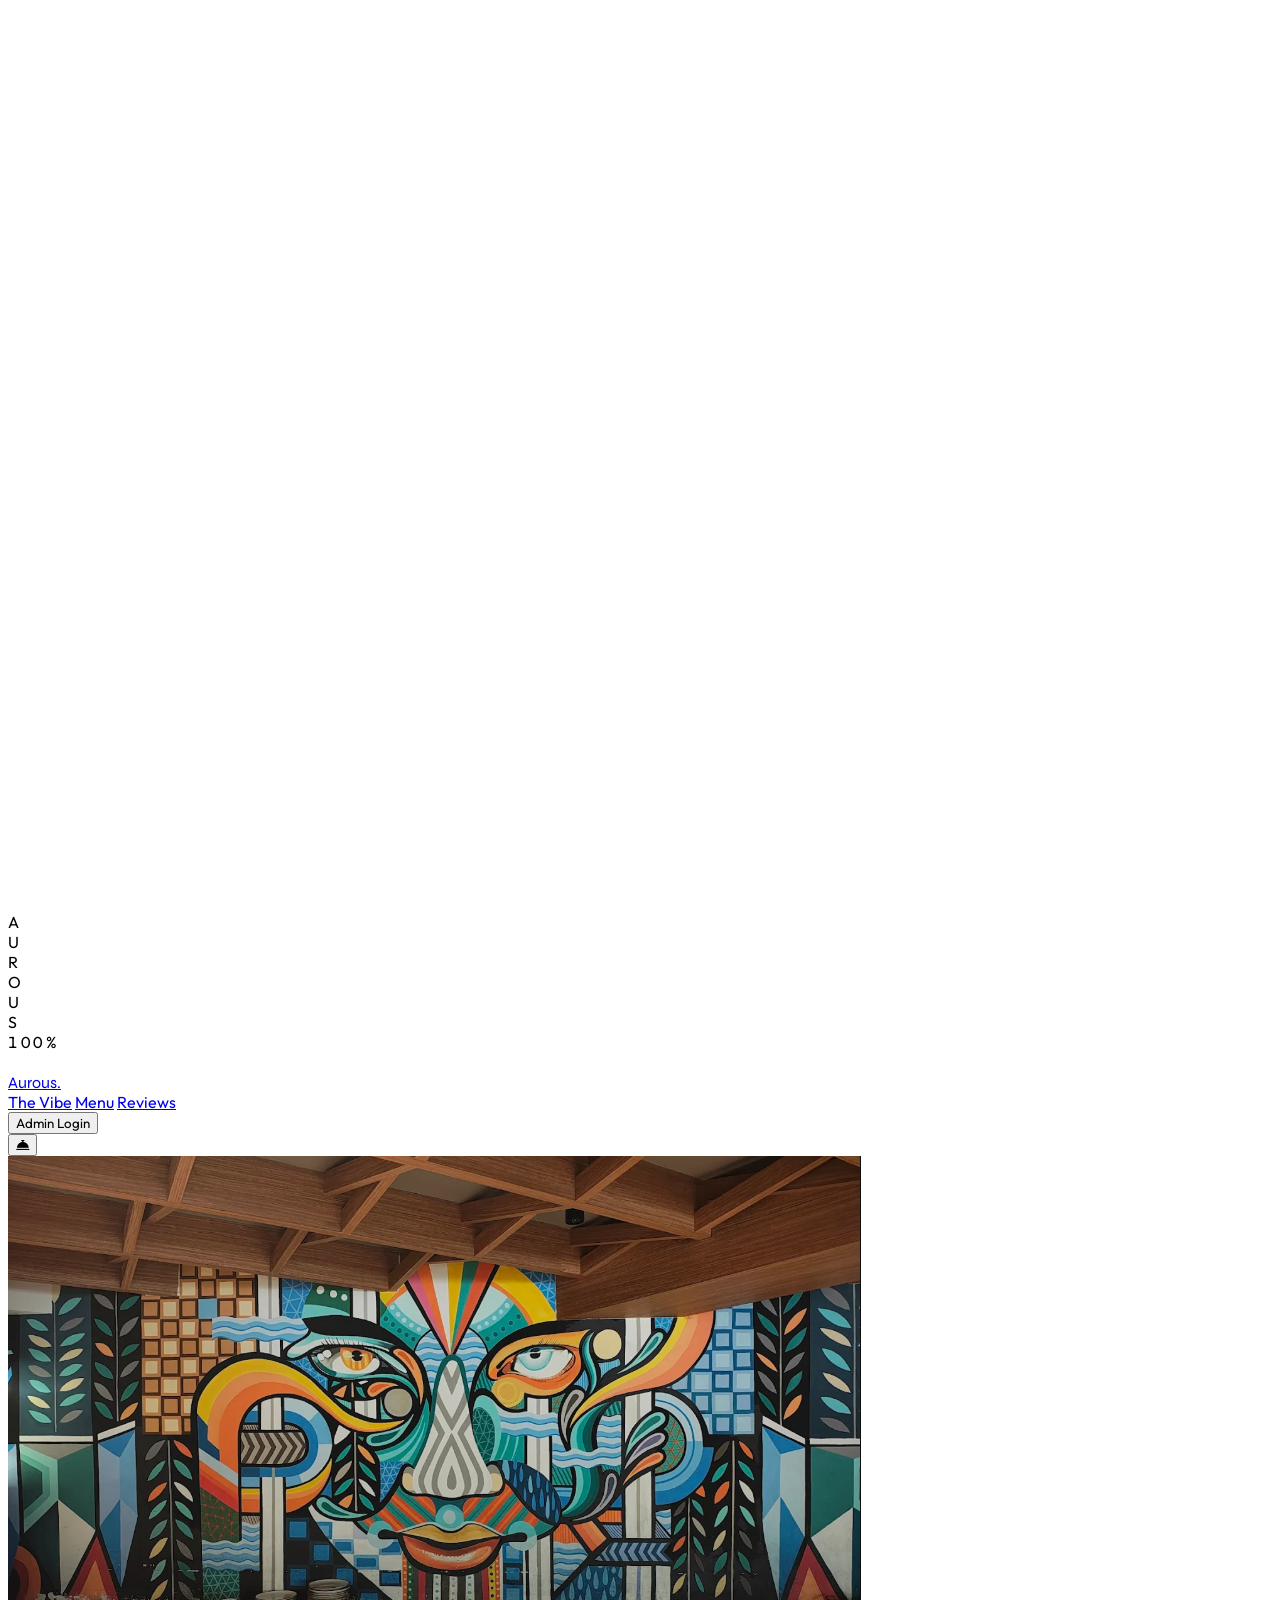
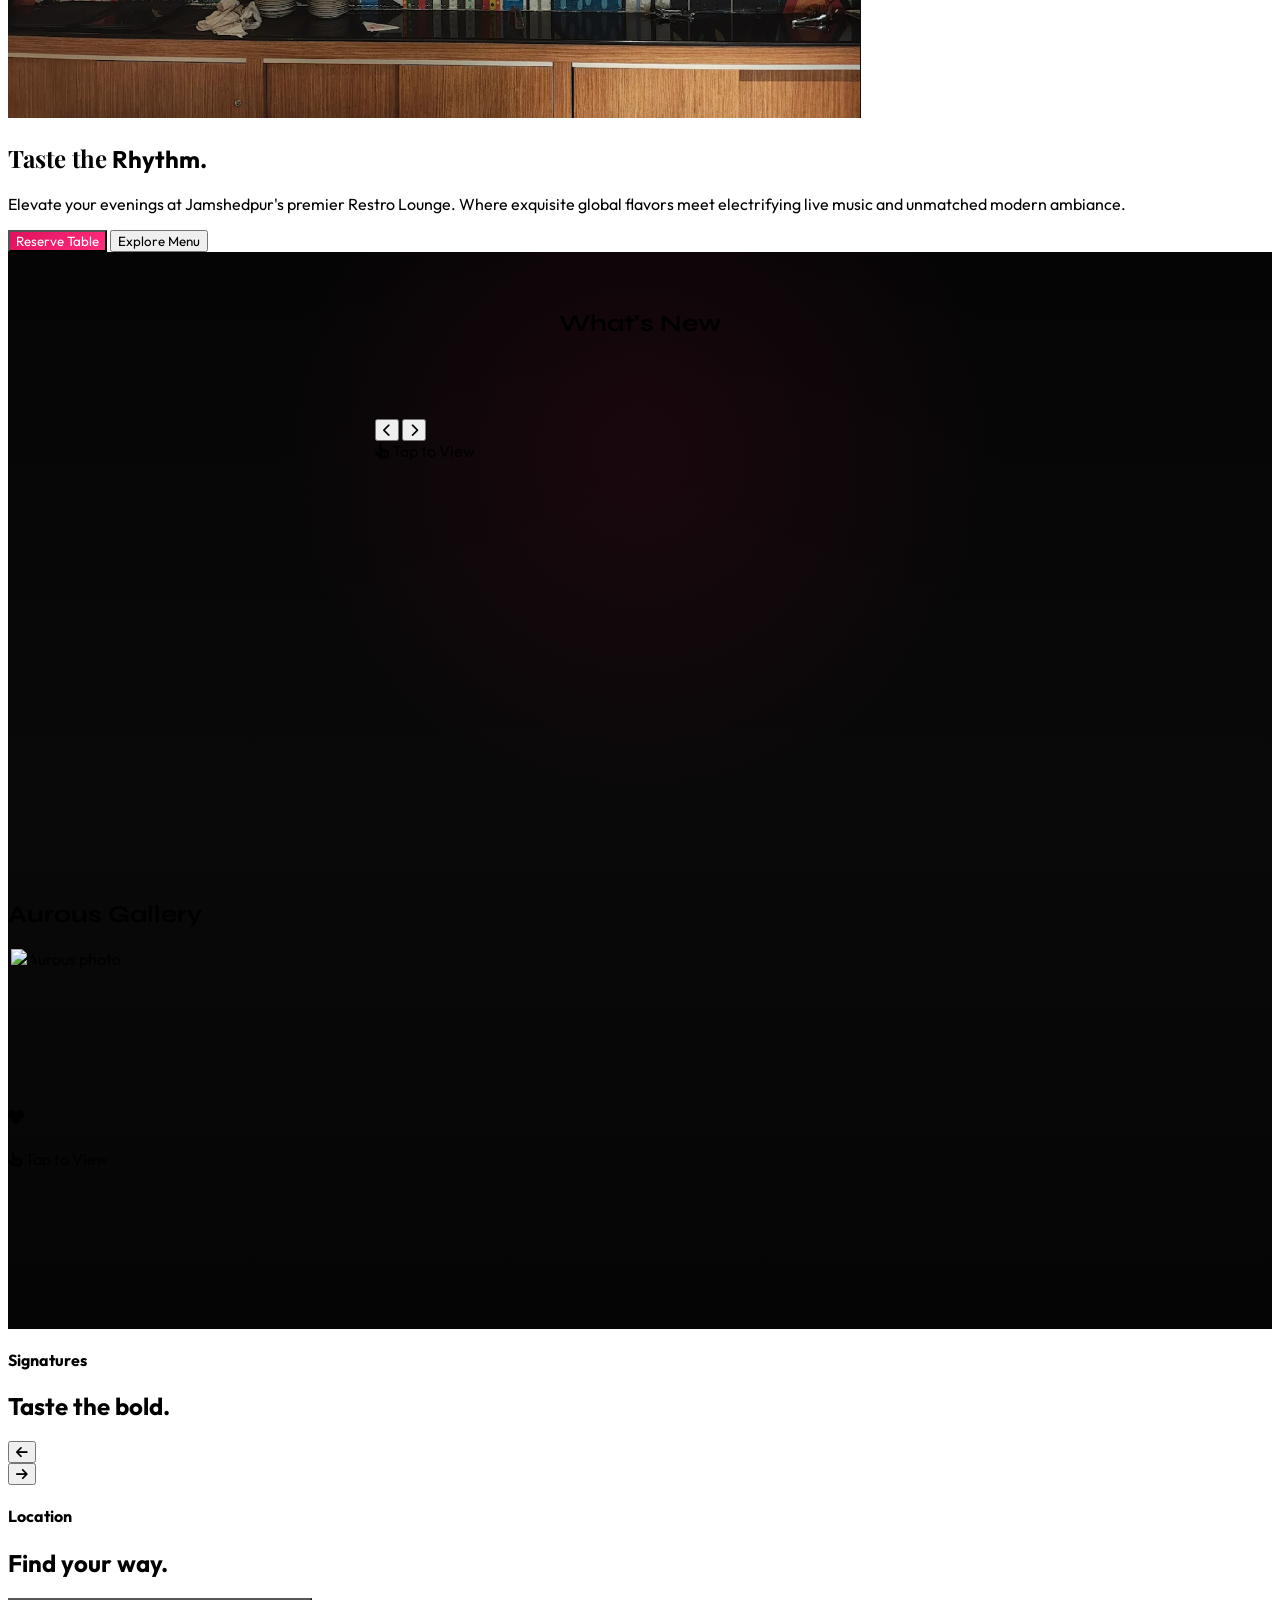
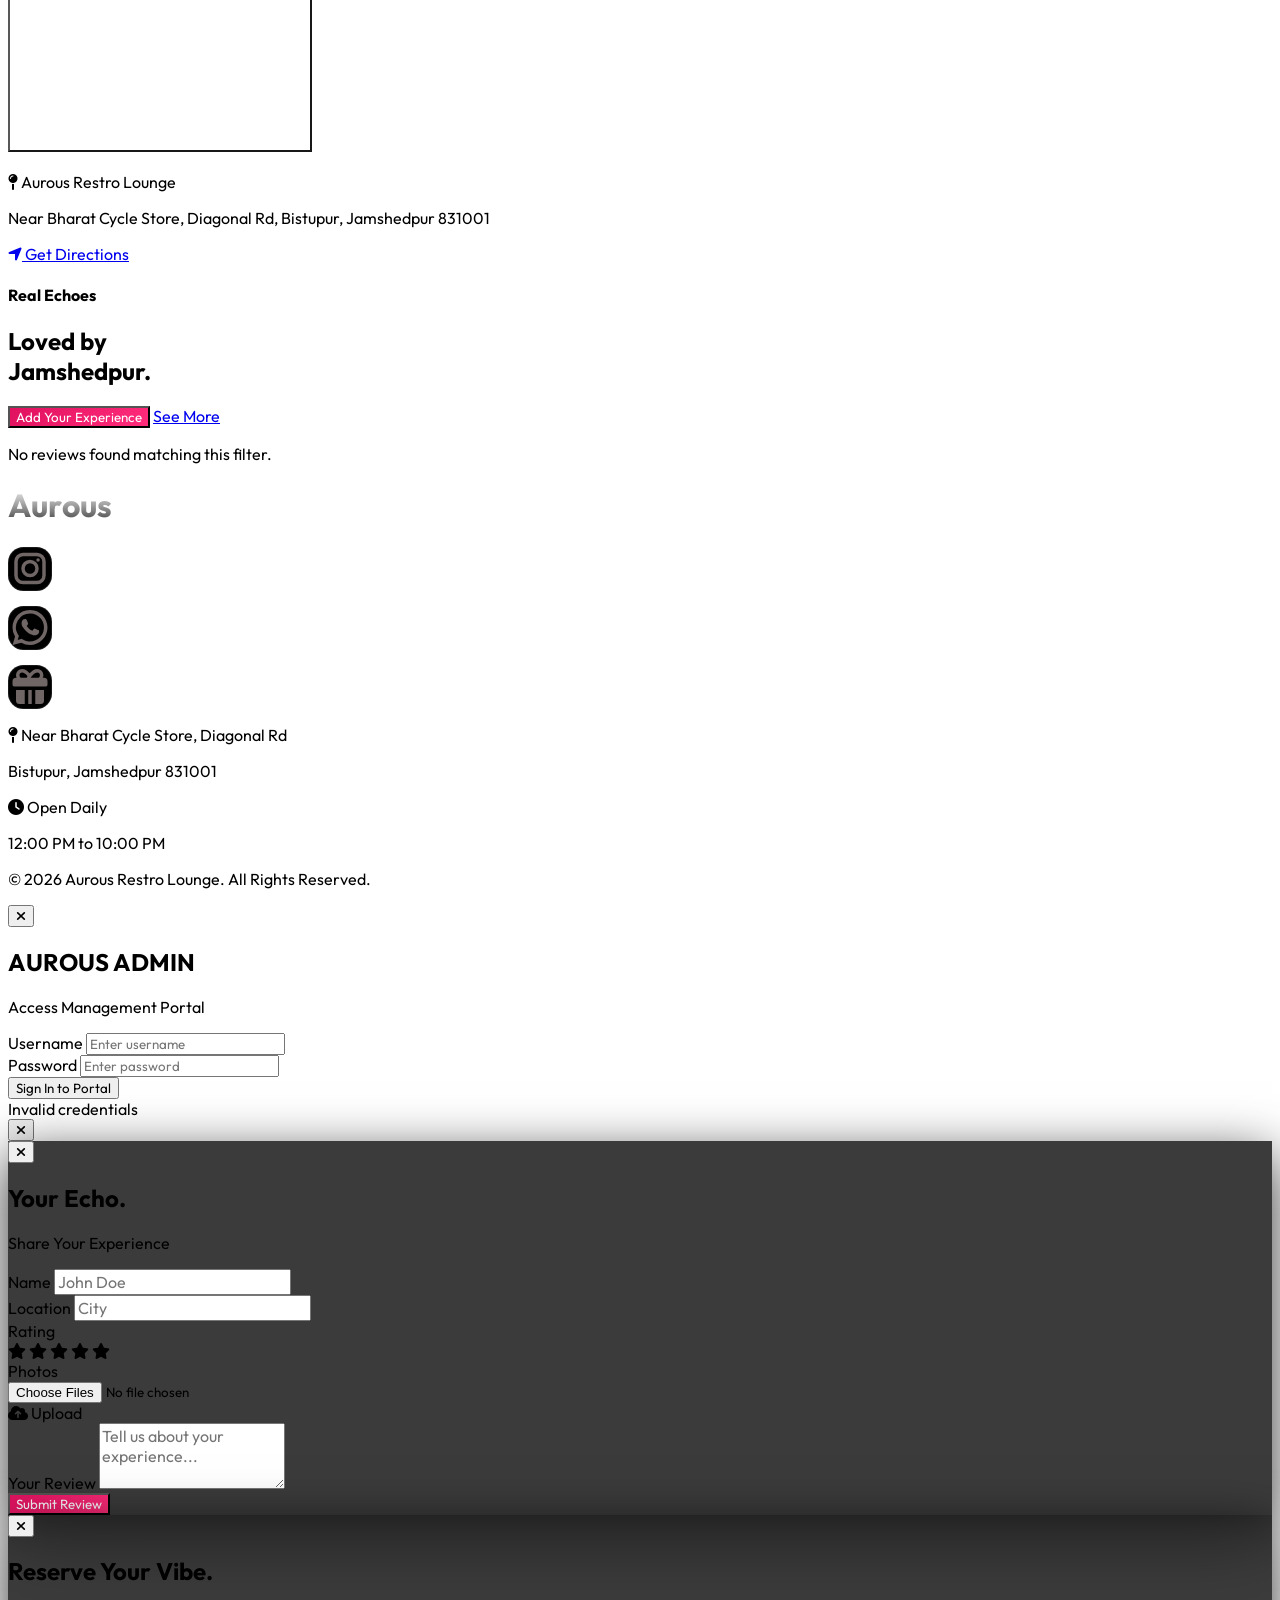
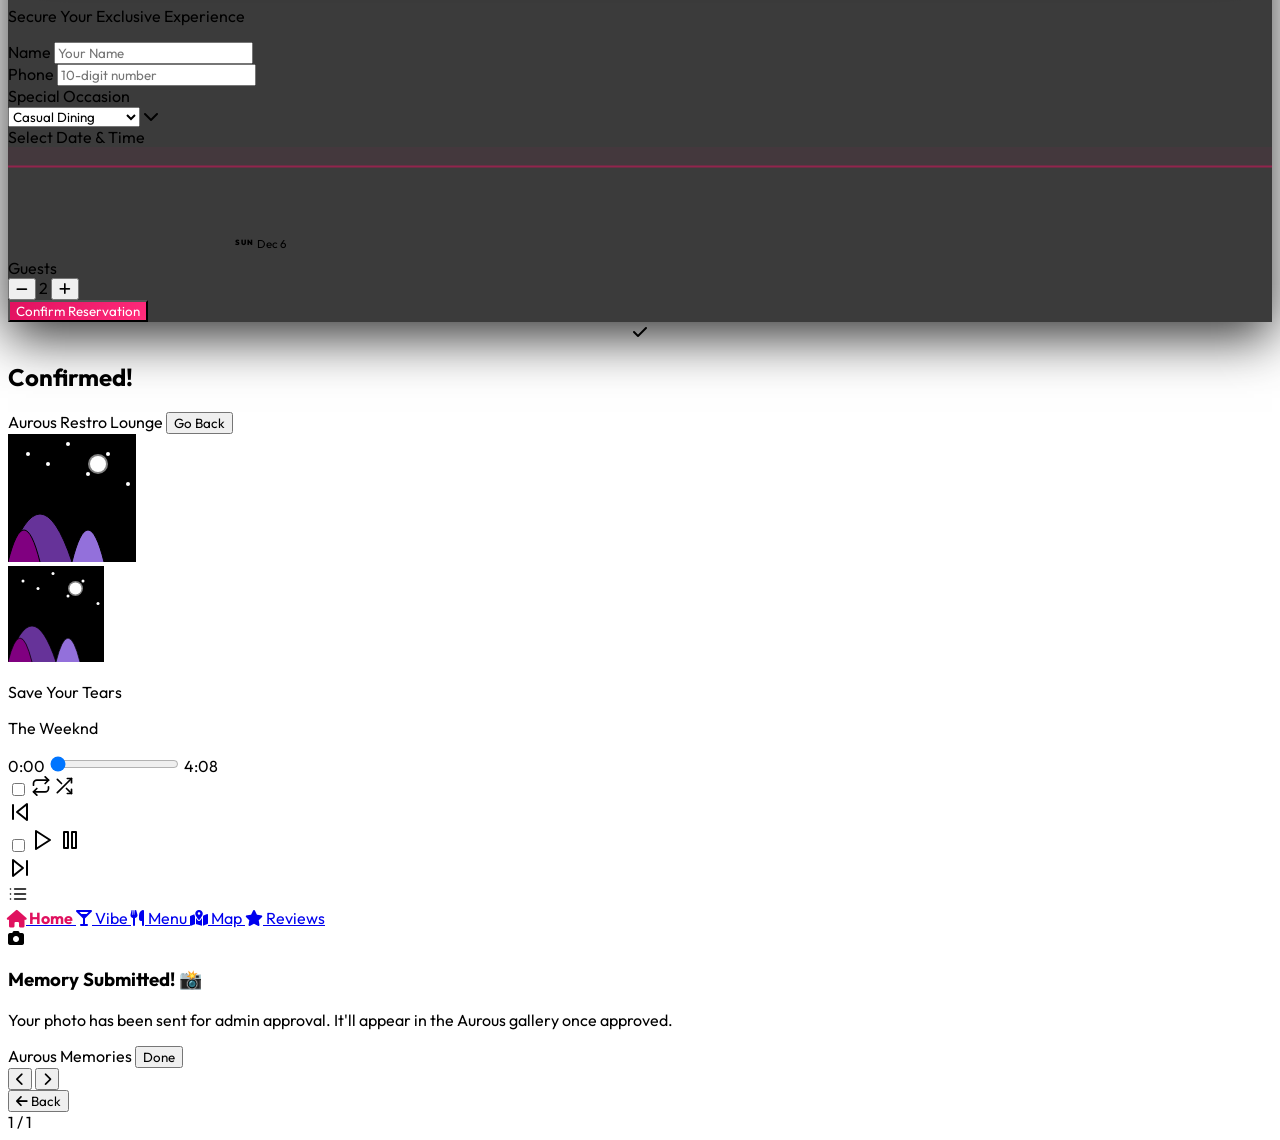
==== commit 8bcf63b6: "Fix POS table dropdown contrast and auto-fill customer name and phone from reservation" ====
--- a/dashboard.html
+++ b/dashboard.html
@@ -1601,8 +1601,8 @@
 
                     <!-- Dynamic Input (Table Selector or Customer Name) -->
                     <div id="posTableSelectWrap" style="margin-bottom:0.8rem;">
-                        <select id="posTableSelect" onchange="handlePosTableChange()" style="background:rgba(0,0,0,0.5); border:1px solid var(--border); border-radius:10px; padding:0.6rem 0.8rem; color:white; width:100%; font-family:inherit; font-size:0.88rem; outline:none;">
-                            <option value="0">Select Table (or 0 for General / Takeaway)...</option>
+                        <select id="posTableSelect" onchange="handlePosTableChange()" style="background:#141414; border:1px solid var(--border); border-radius:10px; padding:0.6rem 0.8rem; color:#ffffff; width:100%; font-family:inherit; font-size:0.88rem; outline:none; cursor:pointer;">
+                            <option value="0" style="background:#181818; color:#ffffff;">Select Table (or 0 for General / Takeaway)...</option>
                         </select>
                     </div>
 
@@ -2546,6 +2546,25 @@
 
         let allReviewsData = [];
         let allReservationsData = [];
+        let allTablesData = [];
+
+        function formatResDateOnly(dateStr) {
+            if (!dateStr) return '';
+            const parts = dateStr.split('-').map(Number);
+            if (parts.length !== 3) return dateStr;
+            return new Date(parts[0], parts[1] - 1, parts[2]).toLocaleDateString();
+        }
+
+        function getResDateObj(res) {
+            if (!res || !res.date) return new Date();
+            const parts = res.date.split('-').map(Number);
+            let hour = parseInt(res.hour) || 12;
+            const minute = parseInt(res.minute) || 0;
+            const ampm = (res.ampm || 'PM').toUpperCase();
+            if (ampm === 'PM' && hour !== 12) hour += 12;
+            if (ampm === 'AM' && hour === 12) hour = 0;
+            return new Date(parts[0], parts[1] - 1, parts[2], hour, minute, 0, 0);
+        }
 
         let currentBannerUrls = [];
         let newBannerFiles = [];
@@ -3214,11 +3233,7 @@
             }
 
 
-            const sortedRes = [...resToRender].sort((a, b) => {
-                const dateA = new Date(`${a.date} ${a.hour}:${a.minute} ${a.ampm}`);
-                const dateB = new Date(`${b.date} ${b.hour}:${b.minute} ${b.ampm}`);
-                return dateA - dateB;
-            });
+            const sortedRes = [...resToRender].sort((a, b) => getResDateObj(a) - getResDateObj(b));
 
             const todayStr = getLocalDateString(0);
             const tomorrowStr = getLocalDateString(1);
@@ -3227,12 +3242,7 @@
             let rowsHtml = '';
             for (let i = 0; i < sortedRes.length; i++) {
                 const res = sortedRes[i];
-                const resDate = new Date(res.date);
-                let hour = parseInt(res.hour);
-                if (res.ampm.toUpperCase() === 'PM' && hour !== 12) hour += 12;
-                if (res.ampm.toUpperCase() === 'AM' && hour === 12) hour = 0;
-                resDate.setHours(hour, parseInt(res.minute), 0, 0);
-                const targetTimeISO = resDate.toISOString();
+                const targetTimeISO = getResDateObj(res).toISOString();
 
 
                 const rowStyle = res.arriving_confirmed === 1
@@ -3257,7 +3267,7 @@
                         </td>
                         <td style="color: var(--primary); font-weight: 500;">
                             <div style="display: flex; align-items: center; gap: 8px;">
-                                <span>${new Date(res.date).toLocaleDateString()} at ${res.hour}:${res.minute} ${res.ampm}</span>
+                                <span>${formatResDateOnly(res.date)} at ${res.hour}:${res.minute} ${res.ampm}</span>
                                 <span class="live-res-timer" data-target-time="${targetTimeISO}" style="background: rgba(224, 17, 95, 0.15); color: #ff2e7e; padding: 2px 6px; border-radius: 4px; font-family: monospace; font-size: 0.85rem; border: 1px solid rgba(224, 17, 95, 0.25); display: none; align-items: center; gap: 4px;"></span>
                             </div>
                         </td>
@@ -3310,12 +3320,7 @@
             let cardsHtml = '';
             for (let i = 0; i < sortedRes.length; i++) {
                 const res = sortedRes[i];
-                const resDate = new Date(res.date);
-                let hour = parseInt(res.hour);
-                if (res.ampm.toUpperCase() === 'PM' && hour !== 12) hour += 12;
-                if (res.ampm.toUpperCase() === 'AM' && hour === 12) hour = 0;
-                resDate.setHours(hour, parseInt(res.minute), 0, 0);
-                const targetTimeISO = resDate.toISOString();
+                const targetTimeISO = getResDateObj(res).toISOString();
 
 
                 const cardStyle = res.arriving_confirmed === 1
@@ -3365,7 +3370,7 @@
                             <div>
                                 <div class="res-card-label">Date & Time</div>
                                 <div style="display: flex; align-items: center; gap: 8px; flex-wrap: wrap;">
-                                    <span>${new Date(res.date).toLocaleDateString()} ${res.hour}:${res.minute} ${res.ampm}</span>
+                                    <span>${formatResDateOnly(res.date)} ${res.hour}:${res.minute} ${res.ampm}</span>
                                     <span class="live-res-timer" data-target-time="${targetTimeISO}" style="background: rgba(224, 17, 95, 0.15); color: #ff2e7e; padding: 2px 6px; border-radius: 4px; font-family: monospace; font-size: 0.85rem; border: 1px solid rgba(224, 17, 95, 0.25); display: none; align-items: center; gap: 4px;"></span>
                                 </div>
                             </div>
@@ -3471,7 +3476,7 @@
                 <tr data-id="${res.id}" style="${rowStyle}">
                     <td><input type="checkbox" class="history-checkbox" data-id="${res.id}" onchange="updateHistorySelectionState()" style="cursor: pointer; width: 16px; height: 16px; accent-color: var(--primary);"></td>
                     <td style="font-weight: 500">${res.name}</td>
-                    <td>${new Date(res.date).toLocaleDateString()} at ${res.hour}:${res.minute} ${res.ampm}</td>
+                    <td>${formatResDateOnly(res.date)} at ${res.hour}:${res.minute} ${res.ampm}</td>
                     <td style="color: var(--text-dim); font-size: 0.85rem;">${res.occasion}</td>
                     <td style="color: ${statusColor}; font-weight: 600; text-transform: uppercase; font-size: 0.8rem;">${res.status}</td>
                     <td><span class="guest-chip">${res.guest_count} Guests</span></td>
@@ -3516,7 +3521,7 @@
                     <div class="res-card-body" onclick="handleHistoryCardClick(event, ${res.id})">
                         <div>
                             <div class="res-card-label">Date & Time</div>
-                            <div>${new Date(res.date).toLocaleDateString()} ${res.hour}:${res.minute} ${res.ampm}</div>
+                            <div>${formatResDateOnly(res.date)} ${res.hour}:${res.minute} ${res.ampm}</div>
                         </div>
                         <div>
                             <div class="res-card-label">Occasion</div>
@@ -3908,11 +3913,7 @@
             const res = alertQueue.shift();
 
 
-            const resDate = new Date(res.date);
-            let hour = parseInt(res.hour);
-            if (res.ampm.toUpperCase() === 'PM' && hour !== 12) hour += 12;
-            if (res.ampm.toUpperCase() === 'AM' && hour === 12) hour = 0;
-            resDate.setHours(hour, parseInt(res.minute), 0, 0);
+            const resDate = getResDateObj(res);
 
             const timerContainerId = `alert-timer-${res.id}`;
             const alertBox = document.createElement('div');
@@ -4019,12 +4020,7 @@
             allReservationsData.forEach(res => {
                 if (res.status === 'completed' || res.status === 'cancelled' || res.arriving_confirmed === 1 || alertedReservations.has(res.id)) return;
 
-                const resDate = new Date(res.date);
-                let hour = parseInt(res.hour);
-                if (res.ampm.toUpperCase() === 'PM' && hour !== 12) hour += 12;
-                if (res.ampm.toUpperCase() === 'AM' && hour === 12) hour = 0;
-
-                resDate.setHours(hour, parseInt(res.minute), 0, 0);
+                const resDate = getResDateObj(res);
 
                 const diffMs = resDate - now;
                 const diffMins = Math.floor(diffMs / 60000);
@@ -4213,7 +4209,9 @@
         async function fetchTables() {
             try {
                 const tables = await apiFetch('/api/admin/tables');
+                allTablesData = tables;
                 renderTables(tables);
+                populatePosTableSelector(tables);
             } catch (e) { console.error(e); }
         }
 
@@ -4865,6 +4863,30 @@
         let currentPosPayment = 'cash';
         let currentPosSearchQuery = '';
 
+        function populatePosTableSelector(tables) {
+            const sel = document.getElementById('posTableSelect');
+            if (!sel || !tables) return;
+            const currentVal = sel.value;
+
+            let optionsHtml = '<option value="0" style="background:#181818; color:#ffffff;">Select Table (or 0 for General / Takeaway)...</option>';
+
+            tables.forEach(t => {
+                let label = `Table ${t.table_number}`;
+                if (t.is_active) {
+                    const guestName = t.reservation && t.reservation.name ? ` - ${t.reservation.name}` : '';
+                    label += ` (Active${guestName})`;
+                } else {
+                    label += ' (Vacant)';
+                }
+                optionsHtml += `<option value="${t.table_number}" style="background:#181818; color:#ffffff; font-weight:500;">${label}</option>`;
+            });
+
+            sel.innerHTML = optionsHtml;
+            if (currentVal && tables.some(t => String(t.table_number) === String(currentVal))) {
+                sel.value = currentVal;
+            }
+        }
+
         async function initPosBilling() {
             if (!allMenuData.length) await fetchMenuAdmin();
             if (!activeBillSettings.restaurant_name) await loadBillSettings();
@@ -4872,11 +4894,8 @@
             // Populate table selector
             try {
                 const tables = await apiFetch('/api/admin/tables');
-                const sel = document.getElementById('posTableSelect');
-                if (sel) {
-                    sel.innerHTML = '<option value="0">Select Table (or 0 for General / Takeaway)...</option>' +
-                        tables.map(t => `<option value="${t.table_number}" ${t.is_active ? 'style="color:#2ecc71;font-weight:bold;"' : ''}>Table ${t.table_number} ${t.is_active ? '(Active' + (t.reservation ? ' - ' + t.reservation.name : '') + ')' : '(Vacant)'}</option>`).join('');
-                }
+                allTablesData = tables;
+                populatePosTableSelector(tables);
             } catch (err) { console.error(err); }
 
             renderPosItemGrid();
@@ -4926,11 +4945,44 @@
 
         function handlePosTableChange() {
             const tableNum = parseInt(document.getElementById('posTableSelect')?.value || 0);
-            if (tableNum > 0 && allReservationsData) {
-                const todayStr = getLocalDateString(0);
-                const res = allReservationsData.find(r => r.date === todayStr && r.status !== 'cancelled');
-                // Auto pre-fill guest name if linked
-            }
+            const nameInput = document.getElementById('posCustomerName');
+            const phoneInput = document.getElementById('posCustomerPhone');
+
+            if (!nameInput || !phoneInput) return;
+
+            if (tableNum > 0 && Array.isArray(allTablesData)) {
+                const table = allTablesData.find(t => t.table_number === tableNum);
+
+                let matchedRes = table && table.reservation ? table.reservation : null;
+
+                if (!matchedRes && table && table.reservation_id && Array.isArray(allReservationsData)) {
+                    matchedRes = allReservationsData.find(r => r.id === table.reservation_id);
+                }
+
+                if (!matchedRes && table && table.is_active && Array.isArray(allReservationsData)) {
+                    const todayStr = getLocalDateString(0);
+                    matchedRes = allReservationsData.find(r => r.date === todayStr && r.status !== 'cancelled' && r.table_id === table.id);
+                }
+
+                if (matchedRes && matchedRes.name) {
+                    nameInput.value = matchedRes.name;
+                    phoneInput.value = matchedRes.phone || '';
+
+                    // Visual feedback highlighting auto-filled details
+                    nameInput.style.borderColor = '#E0115F';
+                    phoneInput.style.borderColor = '#E0115F';
+                    setTimeout(() => {
+                        nameInput.style.borderColor = 'var(--border)';
+                        phoneInput.style.borderColor = 'var(--border)';
+                    }, 1200);
+                    return;
+                }
+            }
+
+            // For vacant table, General/Takeaway, or table without reservation:
+            // Clear so the user can enter walk-in customer details manually
+            nameInput.value = '';
+            phoneInput.value = '';
         }
 
         function renderPosItemGrid() {
@@ -5413,6 +5465,8 @@
 
         function logout() {
             localStorage.removeItem('aurous_token');
+            // Clear the server-readable session cookie
+            document.cookie = 'aurous_session=; path=/; expires=Thu, 01 Jan 1970 00:00:00 GMT; SameSite=Strict';
             window.location.replace('/');
         }
 
@@ -5443,6 +5497,30 @@
                 fetchOrders();
             }
         }, 20000);
+
+        // Auto-refresh reservations every 30 seconds so new bookings appear without a page reload
+        setInterval(async () => {
+            try {
+                const latest = await apiFetch('/api/admin/reservations');
+                if (!latest || !Array.isArray(latest)) return;
+
+                // Check if anything changed (new reservation or status update)
+                const prevIds = new Set((allReservationsData || []).map(r => r.id));
+                const hasNew = latest.some(r => !prevIds.has(r.id));
+                const hasStatusChange = latest.some(r => {
+                    const old = (allReservationsData || []).find(o => o.id === r.id);
+                    return old && old.status !== r.status;
+                });
+
+                if (hasNew || hasStatusChange) {
+                    allReservationsData = latest;
+                    updateStatsValues();
+                    renderReservations(latest);
+                    if (currentHistoryTab) switchHistoryTab(currentHistoryTab);
+                    checkUpcomingReservations();
+                }
+            } catch (e) { /* silently ignore network errors */ }
+        }, 8000);
     </script>
 </body>
 
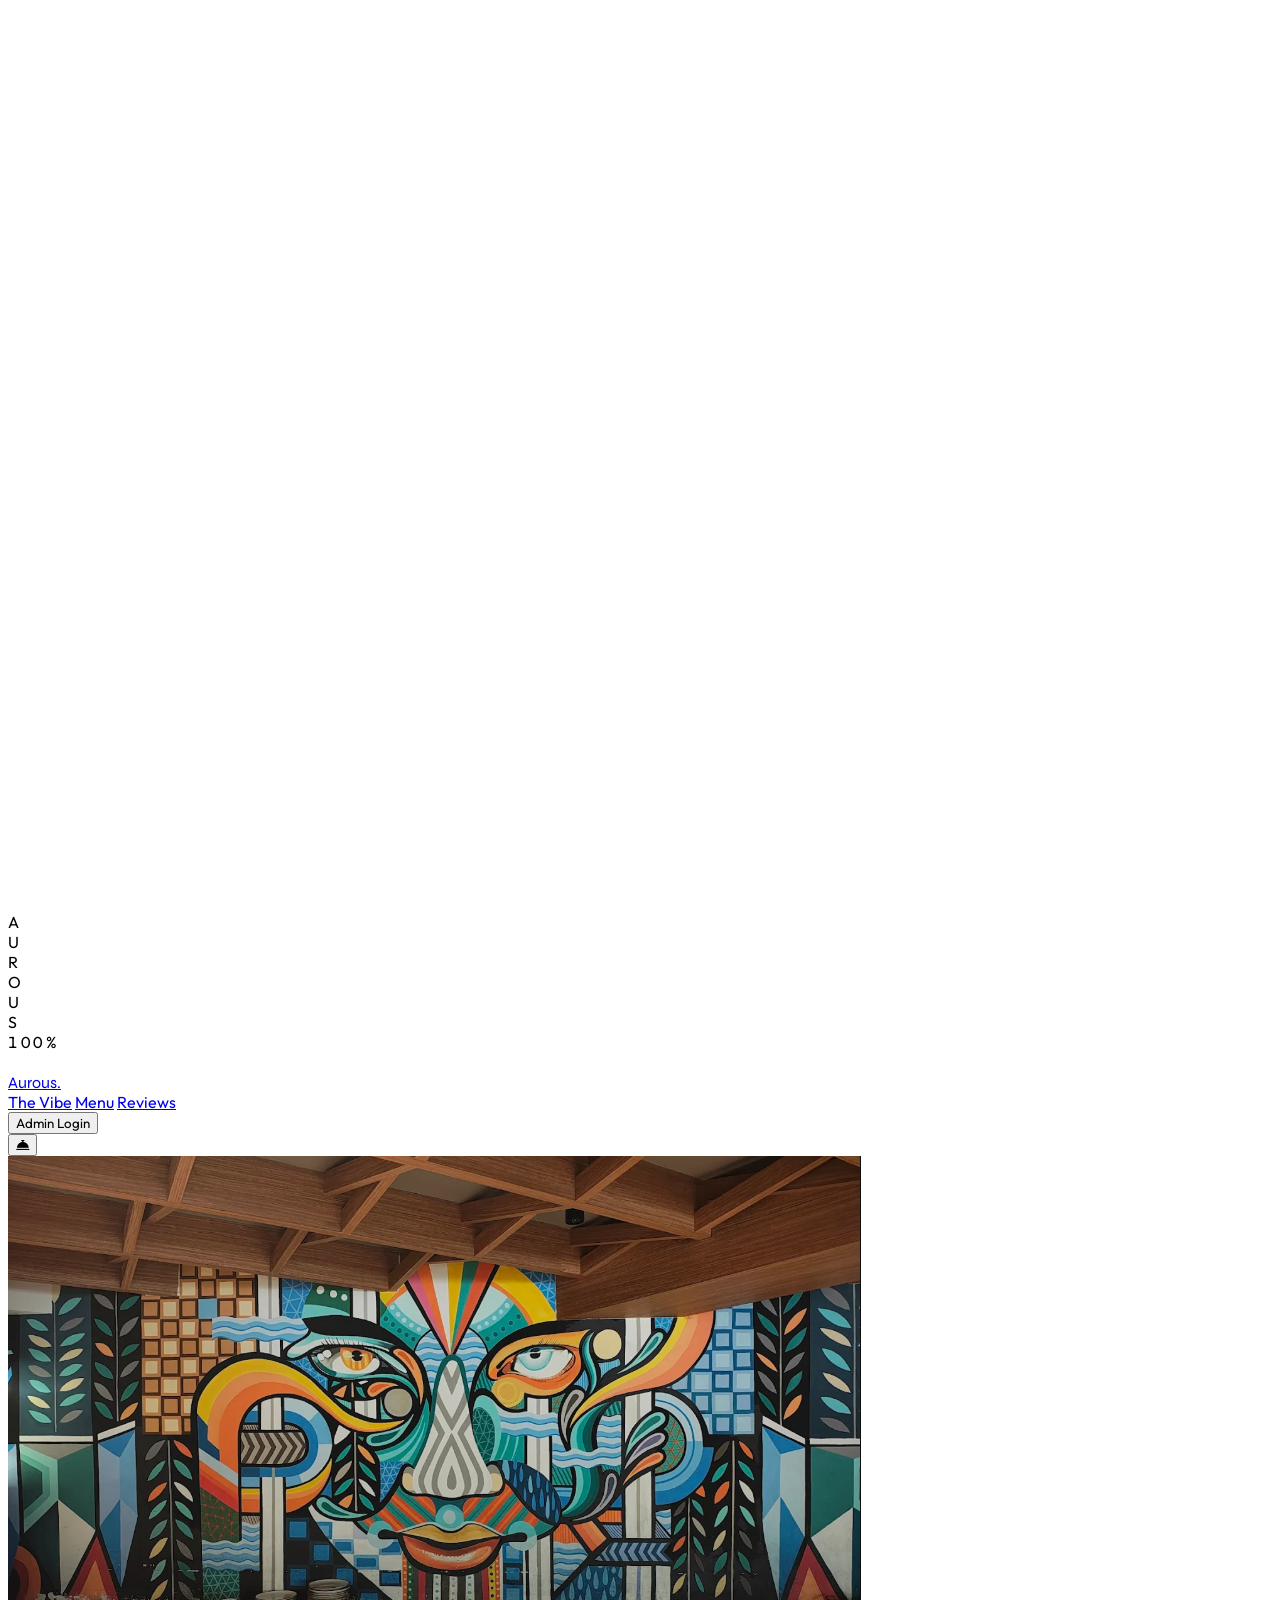
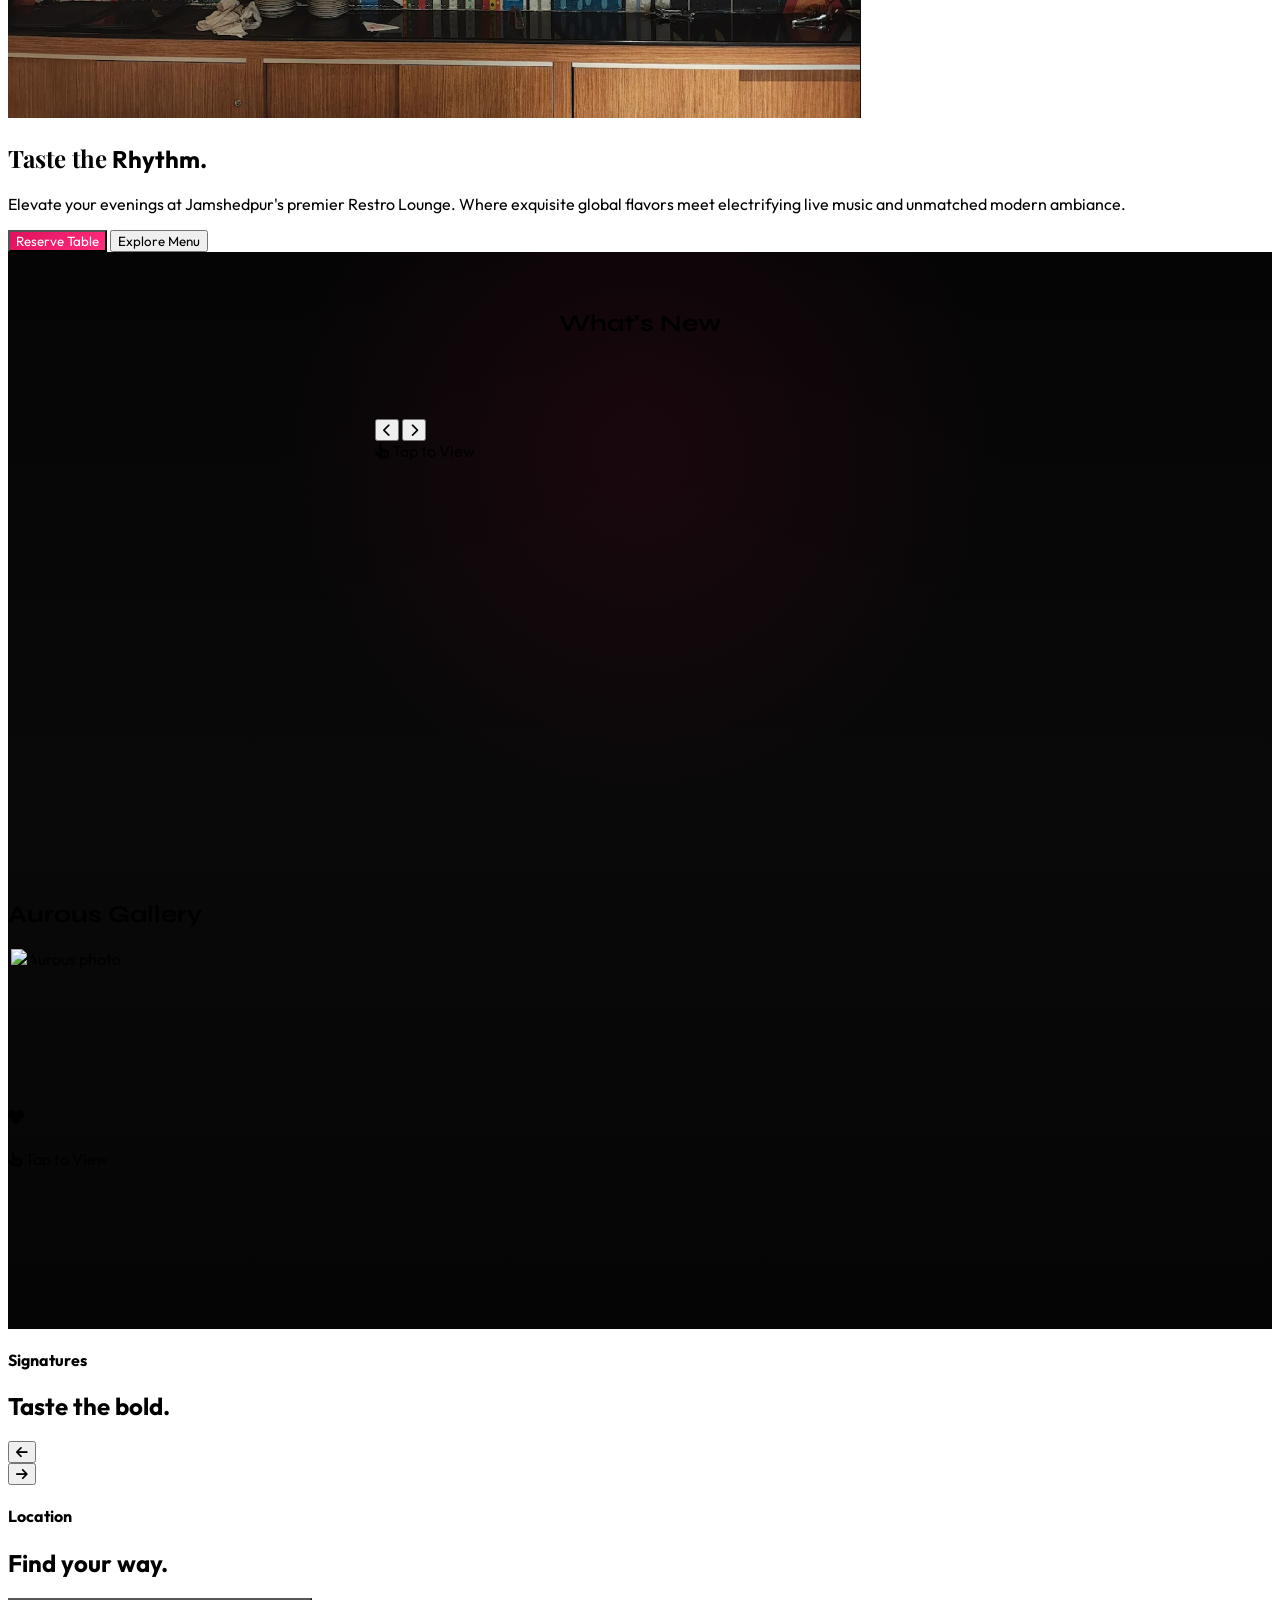
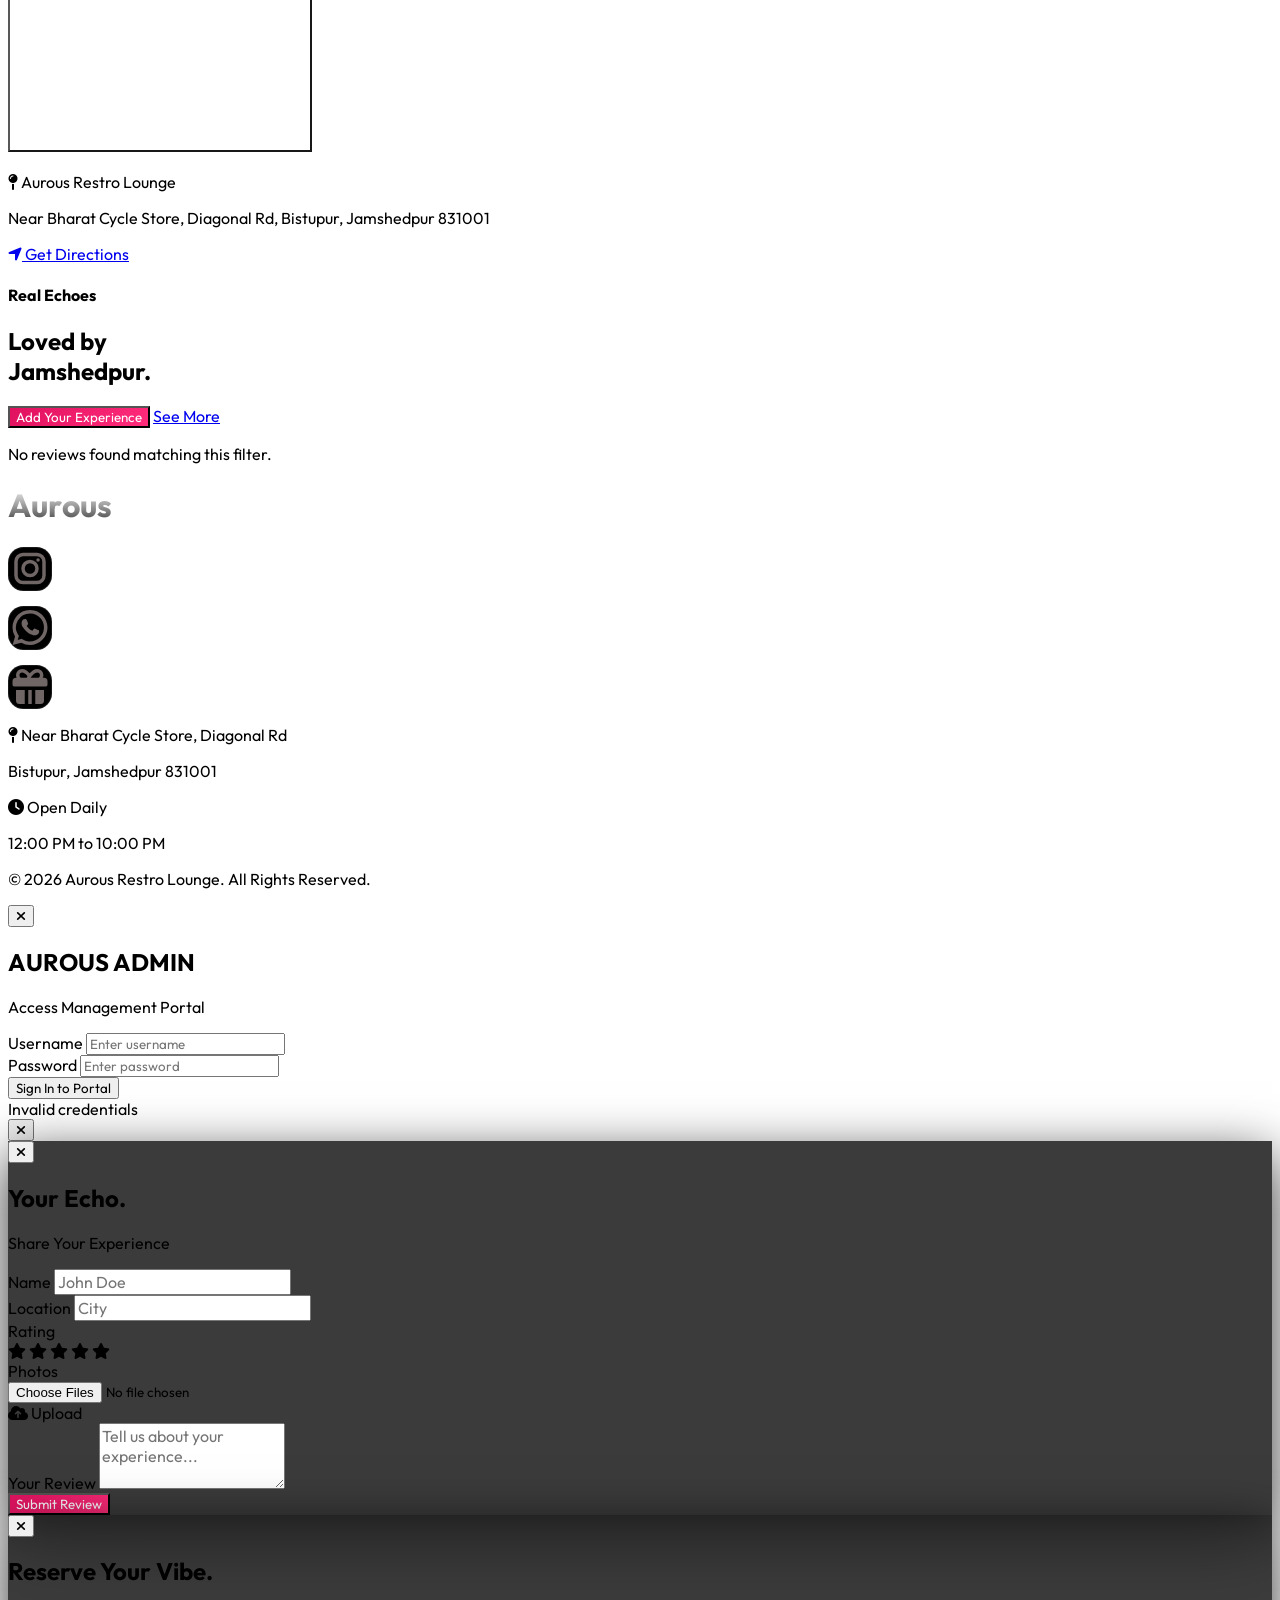
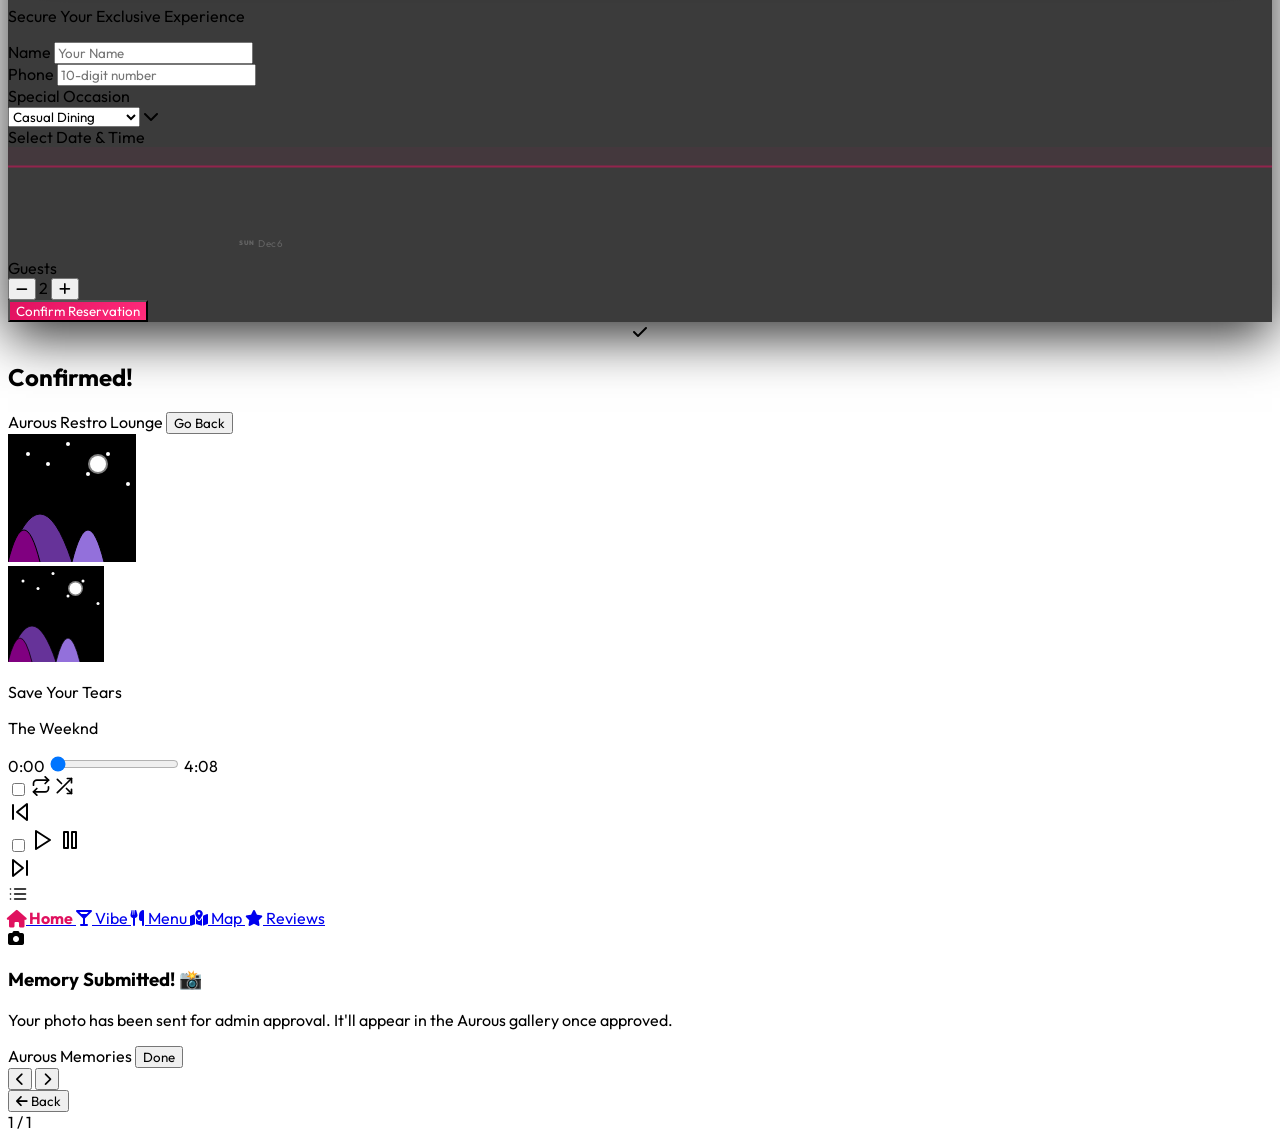
==== commit 52d345fe: "feat: table-wise aggregated billing, manual discount/menu quantity input, prevent mobile double-tap " ====
--- a/dashboard.html
+++ b/dashboard.html
@@ -50,6 +50,20 @@
             margin: 0;
             padding: 0;
             box-sizing: border-box;
+            touch-action: manipulation;
+        }
+
+        /* Remove up/down spinner arrows from number inputs */
+        input::-webkit-outer-spin-button,
+        input::-webkit-inner-spin-button,
+        #posDiscountInput::-webkit-outer-spin-button,
+        #posDiscountInput::-webkit-inner-spin-button {
+            -webkit-appearance: none;
+            margin: 0;
+        }
+        input[type=number],
+        #posDiscountInput {
+            -moz-appearance: textfield;
         }
 
         body {
@@ -1629,7 +1643,7 @@
                         <div style="display:flex; justify-content:space-between; align-items:center; margin-bottom:0.35rem;">
                             <span style="color:var(--text-dim); display:flex; align-items:center; gap:0.3rem;">
                                 Discount
-                                <input type="number" id="posDiscountInput" value="0" min="0" oninput="recalcPosBill()" style="background:rgba(0,0,0,0.5); border:1px solid var(--border); color:#2ecc71; width:50px; padding:2px 4px; border-radius:4px; font-size:0.75rem; text-align:right;">
+                                <input type="text" inputmode="numeric" id="posDiscountInput" value="0" oninput="this.value = this.value.replace(/[^0-9.]/g, ''); recalcPosBill()" style="background:#141414; border:1px solid var(--border); color:#2ecc71; width:58px; padding:3px 6px; border-radius:6px; font-size:0.85rem; font-weight:700; text-align:center; outline:none;">
                                 <select id="posDiscountType" onchange="recalcPosBill()" style="background:#111; border:1px solid var(--border); color:white; border-radius:4px; font-size:0.7rem; padding:1px 2px;">
                                     <option value="flat">₹</option>
                                     <option value="percent">%</option>
@@ -4943,12 +4957,21 @@
             document.getElementById('posPayDue').classList.toggle('active', pay === 'due');
         }
 
-        function handlePosTableChange() {
+        let currentTablePendingOrderIds = [];
+
+        async function handlePosTableChange() {
             const tableNum = parseInt(document.getElementById('posTableSelect')?.value || 0);
             const nameInput = document.getElementById('posCustomerName');
             const phoneInput = document.getElementById('posCustomerPhone');
 
             if (!nameInput || !phoneInput) return;
+
+            // Make sure latest orders are loaded
+            if (!allOrdersData || allOrdersData.length === 0) {
+                await fetchOrders();
+            }
+
+            currentTablePendingOrderIds = [];
 
             if (tableNum > 0 && Array.isArray(allTablesData)) {
                 const table = allTablesData.find(t => t.table_number === tableNum);
@@ -4968,21 +4991,67 @@
                     nameInput.value = matchedRes.name;
                     phoneInput.value = matchedRes.phone || '';
 
-                    // Visual feedback highlighting auto-filled details
                     nameInput.style.borderColor = '#E0115F';
                     phoneInput.style.borderColor = '#E0115F';
                     setTimeout(() => {
                         nameInput.style.borderColor = 'var(--border)';
                         phoneInput.style.borderColor = 'var(--border)';
                     }, 1200);
+                } else {
+                    nameInput.value = '';
+                    phoneInput.value = '';
+                }
+
+                // Table-wise Order Aggregation: Load all pending/active orders for this table!
+                const tableOrders = allOrdersData.filter(o => {
+                    const matchTable = o.table_number === tableNum;
+                    const matchRes = (matchedRes && o.reservation_id === matchedRes.id) || (table && table.reservation_id && o.reservation_id === table.reservation_id);
+                    return (matchTable || matchRes) && o.status !== 'completed' && o.status !== 'cancelled';
+                });
+
+                if (tableOrders.length > 0) {
+                    currentTablePendingOrderIds = tableOrders.map(o => o.id);
+
+                    // Combine all items across multiple orders
+                    const combinedCart = [];
+                    tableOrders.forEach(o => {
+                        (o.items || []).forEach(it => {
+                            const existing = combinedCart.find(c => c.name.toLowerCase() === it.item_name.toLowerCase());
+                            if (existing) {
+                                existing.qty += it.quantity;
+                            } else {
+                                const menuItem = allMenuData.find(m => m.name.toLowerCase() === it.item_name.toLowerCase());
+                                combinedCart.push({
+                                    id: menuItem ? menuItem.id : ('tbl_item_' + it.id),
+                                    name: it.item_name,
+                                    price: it.price_per_item || (menuItem ? menuItem.price : 0),
+                                    qty: it.quantity,
+                                    is_veg: menuItem ? menuItem.is_veg : true
+                                });
+                            }
+                        });
+                    });
+
+                    posCart = combinedCart;
+                    renderPosCart();
+                    renderPosItemGrid();
+                    showToast(`📦 Table ${tableNum}: Loaded ${tableOrders.length} active order(s) (${combinedCart.reduce((s, i) => s + i.qty, 0)} items)`);
+                    return;
+                } else {
+                    posCart = [];
+                    renderPosCart();
+                    renderPosItemGrid();
                     return;
                 }
             }
 
             // For vacant table, General/Takeaway, or table without reservation:
-            // Clear so the user can enter walk-in customer details manually
             nameInput.value = '';
             phoneInput.value = '';
+            posCart = [];
+            currentTablePendingOrderIds = [];
+            renderPosCart();
+            renderPosItemGrid();
         }
 
         function renderPosItemGrid() {
@@ -5134,7 +5203,7 @@
                     </div>
                     <div style="display:flex; align-items:center; gap:0.4rem;">
                         <button onclick="updatePosCartQty(${idx}, -1)" style="background:rgba(255,255,255,0.08); border:none; color:white; width:24px; height:24px; border-radius:6px; cursor:pointer; font-weight:bold;">-</button>
-                        <span style="font-weight:700; color:white; font-size:0.88rem; min-width:18px; text-align:center;">${item.qty}</span>
+                        <input type="text" inputmode="numeric" value="${item.qty}" onchange="setPosCartQtyManual(${idx}, this.value)" style="background:rgba(255,255,255,0.08); border:1px solid rgba(255,255,255,0.15); color:white; width:32px; text-align:center; font-weight:700; font-size:0.85rem; border-radius:4px; padding:2px 0; outline:none;">
                         <button onclick="updatePosCartQty(${idx}, 1)" style="background:rgba(255,255,255,0.08); border:none; color:white; width:24px; height:24px; border-radius:6px; cursor:pointer; font-weight:bold;">+</button>
                         <span style="font-weight:700; color:white; font-size:0.88rem; min-width:45px; text-align:right;">₹${item.qty * item.price}</span>
                         <button onclick="removePosCartItem(${idx})" style="background:transparent; border:none; color:#ff4d4d; cursor:pointer; padding:2px 4px; font-size:0.8rem; margin-left:0.2rem;"><i class="fas fa-times"></i></button>
@@ -5143,6 +5212,18 @@
             `).join('');
 
             recalcPosBill();
+        }
+
+        function setPosCartQtyManual(index, val) {
+            if (!posCart[index]) return;
+            const num = parseInt(val) || 0;
+            if (num <= 0) {
+                posCart.splice(index, 1);
+            } else {
+                posCart[index].qty = num;
+            }
+            renderPosCart();
+            renderPosItemGrid();
         }
 
         async function posCheckoutAndPrint(settleImmediately = true) {
@@ -5180,6 +5261,16 @@
 
             const result = await apiFetch('/api/orders', 'POST', payload);
             if (result && result.id) {
+                // If table had pending sub-orders, mark them as completed
+                if (settleImmediately && currentTablePendingOrderIds && currentTablePendingOrderIds.length > 0) {
+                    for (const oldId of currentTablePendingOrderIds) {
+                        try {
+                            await apiFetch(`/api/admin/orders/${oldId}/status?status=completed`, 'PATCH');
+                        } catch (e) { console.error('Sub-order settle error:', oldId, e); }
+                    }
+                    currentTablePendingOrderIds = [];
+                }
+
                 showToast(settleImmediately ? '✅ Bill Generated & Settled!' : '🍳 Order Sent to Kitchen!');
                 openThermalReceiptModal(result);
                 fetchOrders();
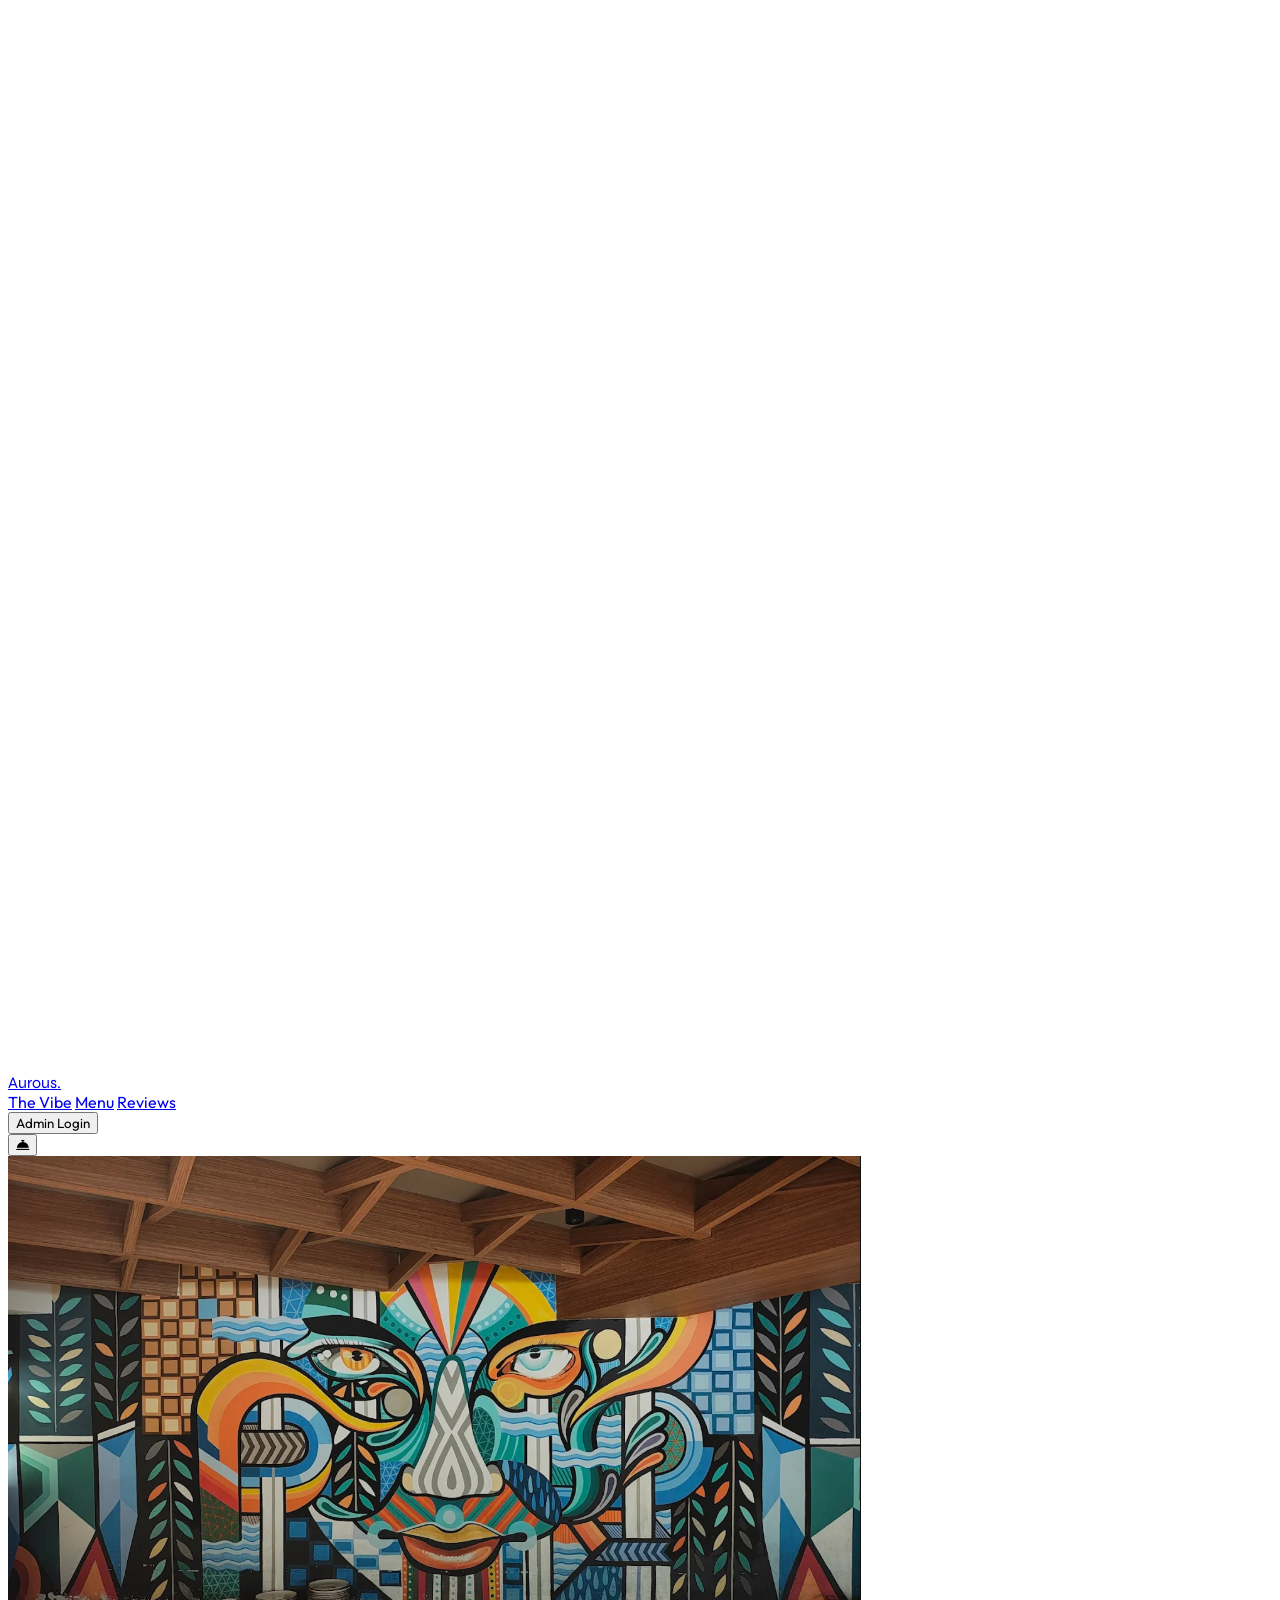
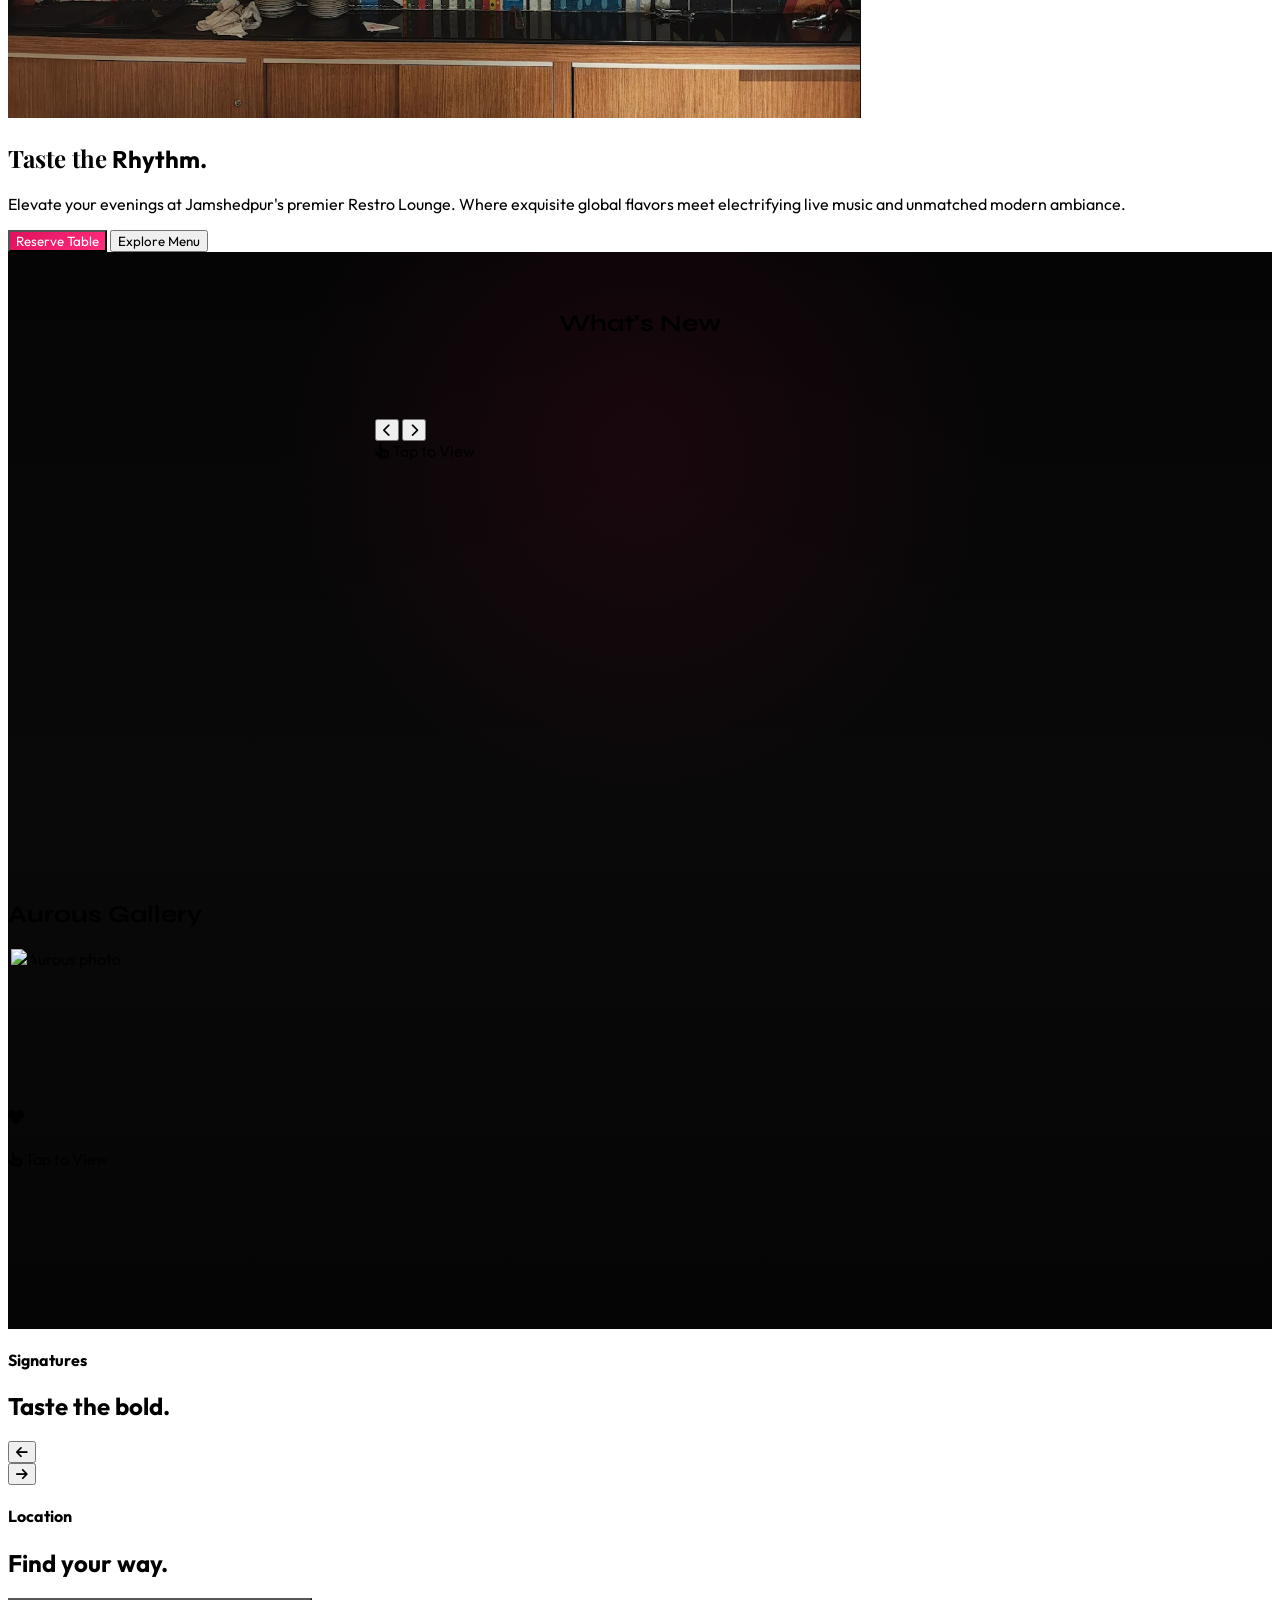
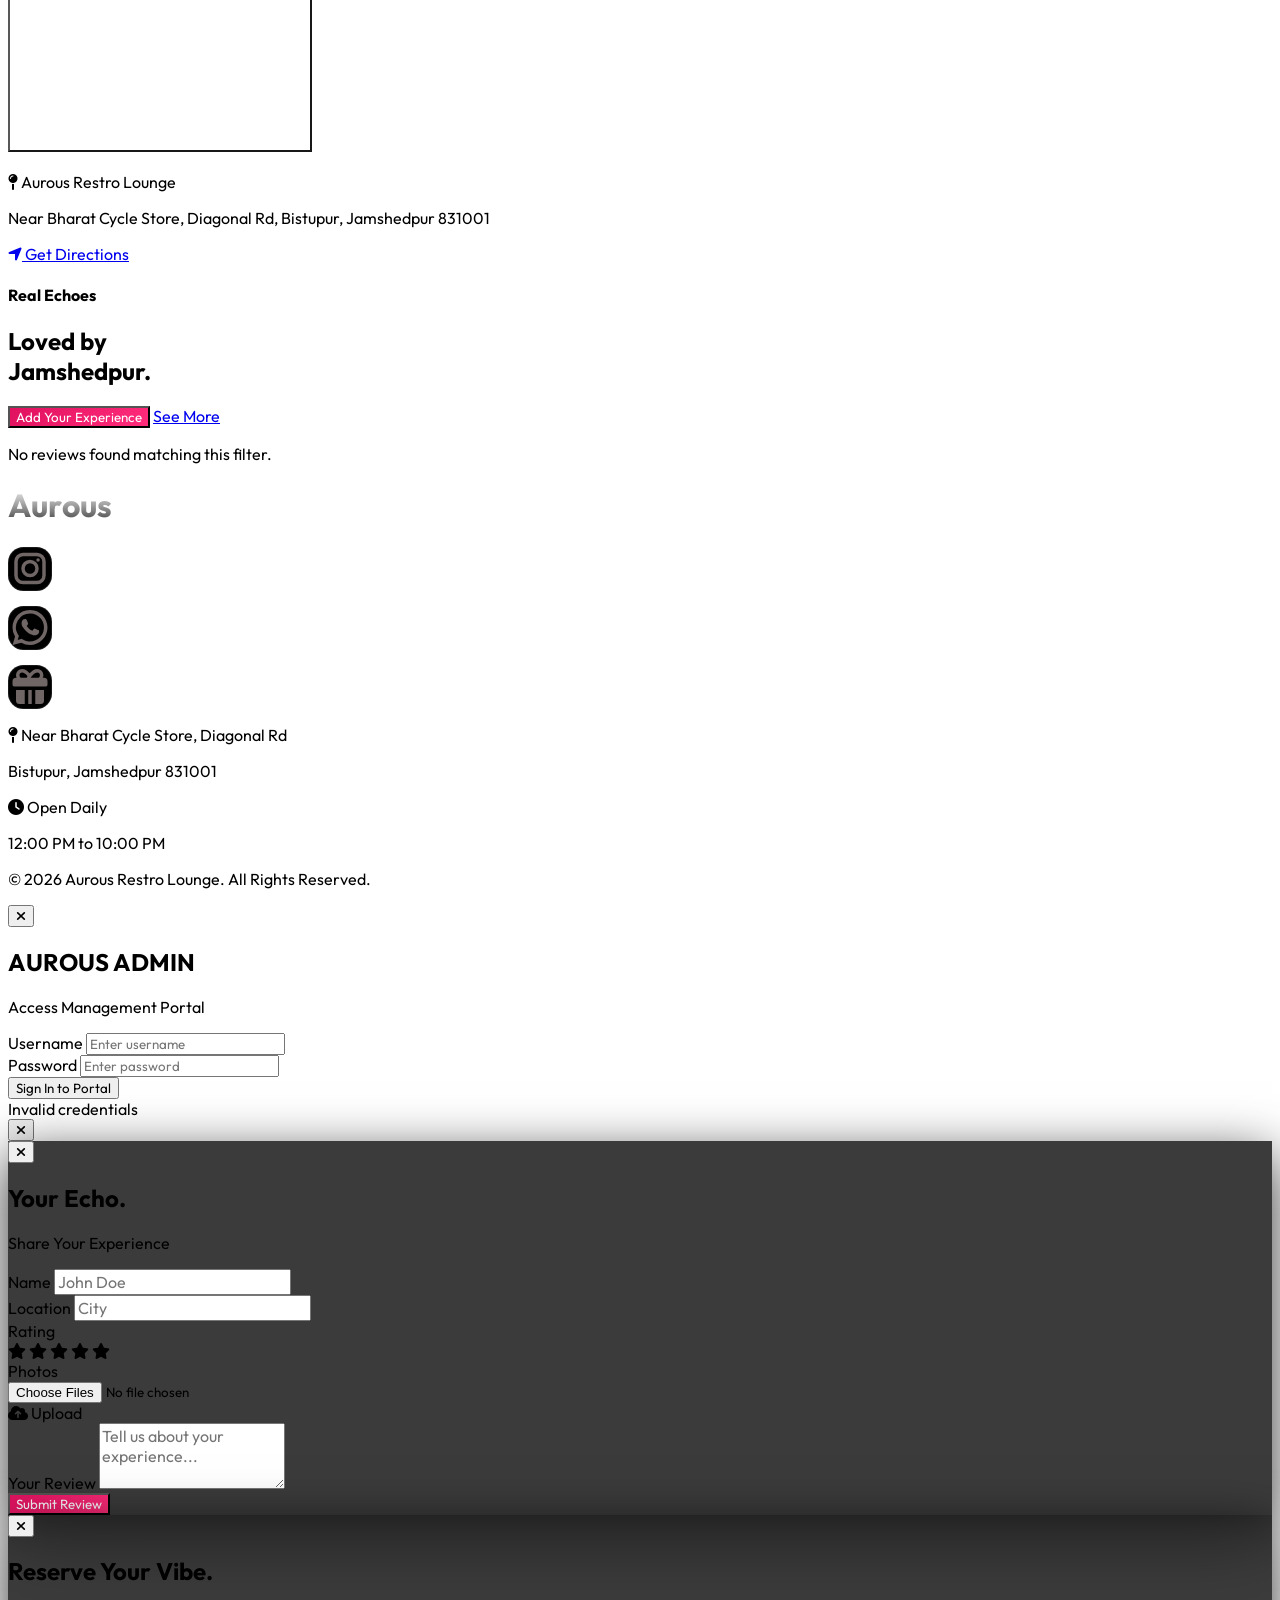
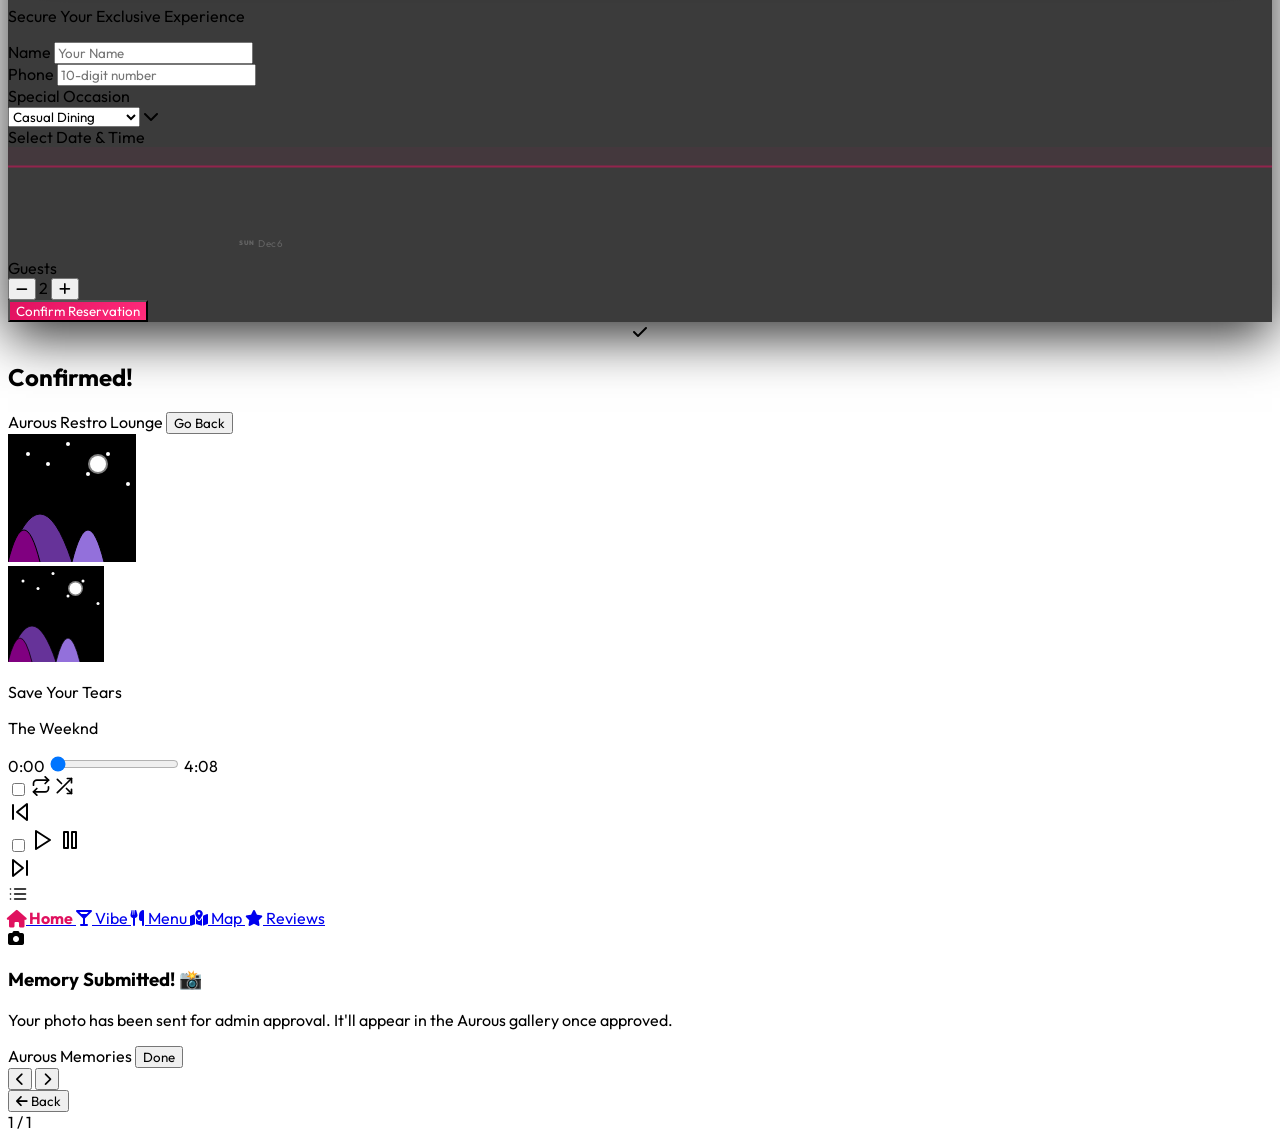
==== commit 5ce499a4: "feat: add Guests CRM section with occasion tracking, WhatsApp messages, and smart sorting" ====
--- a/dashboard.html
+++ b/dashboard.html
@@ -1264,6 +1264,10 @@
         <a class="mobile-nav-item" onclick="showSection('reviews')" id="m-nav-reviews">
             <i class="fas fa-star"></i>
             <span>Reviews</span>
+        </a>
+        <a class="mobile-nav-item" onclick="showSection('guests-crm')" id="m-nav-guests-crm">
+            <i class="fas fa-heart"></i>
+            <span>Guests</span>
         </a>
     </nav>
 
@@ -1325,6 +1329,13 @@
                     <span>Vibe</span>
                 </a>
             </li>
+            <li class="nav-item">
+                <a class="nav-link" onclick="showSection('guests-crm')">
+                    <i class="fas fa-heart"></i>
+                    <span>Guests CRM</span>
+                    <span style="background:#7c3aed;color:white;font-size:0.52rem;font-weight:700;padding:1px 5px;border-radius:6px;margin-left:auto;">NEW</span>
+                </a>
+            </li>
         </ul>
         <div style="margin-top: auto; display: flex; flex-direction: column; gap: 0.25rem;">
             <a href="/" class="back-home-btn" title="Back to Website Homepage">
@@ -2019,6 +2030,129 @@
 
             </div>
         </section>
+
+        <!-- ==================== GUESTS CRM SECTION ==================== -->
+        <section id="guests-crmSection" class="content-section">
+
+            <style>
+                .crm-tabs { display:flex; gap:0.5rem; margin-bottom:1.5rem; flex-wrap:wrap; }
+                .crm-tab { padding:0.5rem 1.2rem; border-radius:20px; border:1px solid var(--border); background:transparent; color:var(--text-dim); cursor:pointer; font-family:'Outfit',sans-serif; font-size:0.82rem; font-weight:600; transition:0.2s; }
+                .crm-tab.active { background:var(--primary); border-color:var(--primary); color:white; }
+                .crm-tab:hover:not(.active) { border-color:var(--primary); color:white; }
+
+                .crm-add-form { background:var(--card-bg); border:1px solid var(--border); border-radius:18px; padding:1.5rem; margin-bottom:1.5rem; }
+                .crm-form-grid { display:grid; grid-template-columns:repeat(auto-fit,minmax(200px,1fr)); gap:1rem; margin-bottom:1rem; }
+                .crm-input { width:100%; background:rgba(255,255,255,0.04); border:1px solid var(--border); border-radius:10px; padding:0.6rem 0.9rem; color:white; font-family:'Outfit',sans-serif; font-size:0.87rem; outline:none; transition:0.2s; }
+                .crm-input:focus { border-color:var(--primary); box-shadow:0 0 0 3px rgba(224,17,95,0.1); }
+                .crm-input option { background:#1a1a1a; }
+                .crm-save-btn { background:var(--primary); color:white; border:none; border-radius:10px; padding:0.6rem 1.5rem; font-family:'Outfit',sans-serif; font-size:0.87rem; font-weight:700; cursor:pointer; transition:0.2s; }
+                .crm-save-btn:hover { background:#ff2e7e; }
+
+                .crm-guest-card { background:var(--card-bg); border:1px solid var(--border); border-radius:14px; padding:1.2rem 1.4rem; display:flex; flex-direction:column; gap:0.6rem; transition:0.2s; }
+                .crm-guest-card:hover { border-color:rgba(224,17,95,0.3); }
+                .crm-guest-card.upcoming-soon { border-color:rgba(255,180,0,0.4); background:rgba(255,180,0,0.03); }
+                .crm-guest-card.today-occ { border-color:rgba(224,17,95,0.6); background:rgba(224,17,95,0.06); animation:crm-glow 2s infinite; }
+                @keyframes crm-glow { 0%,100%{box-shadow:0 0 0 rgba(224,17,95,0);} 50%{box-shadow:0 0 18px rgba(224,17,95,0.2);} }
+
+                .crm-guest-name { font-size:1rem; font-weight:700; color:white; }
+                .crm-guest-meta { font-size:0.78rem; color:var(--text-dim); display:flex; gap:1rem; flex-wrap:wrap; }
+                .crm-badge { display:inline-block; padding:2px 10px; border-radius:20px; font-size:0.72rem; font-weight:700; }
+                .badge-birthday { background:rgba(255,100,100,0.15); color:#ff6464; border:1px solid rgba(255,100,100,0.25); }
+                .badge-anniversary { background:rgba(224,17,95,0.15); color:#E0115F; border:1px solid rgba(224,17,95,0.25); }
+                .badge-engagement { background:rgba(180,120,255,0.15); color:#b47aff; border:1px solid rgba(180,120,255,0.25); }
+                .badge-corporate { background:rgba(100,180,255,0.15); color:#64b4ff; border:1px solid rgba(100,180,255,0.25); }
+                .badge-casual { background:rgba(100,220,100,0.12); color:#64dc64; border:1px solid rgba(100,220,100,0.2); }
+                .badge-other { background:rgba(200,200,200,0.1); color:#ccc; border:1px solid rgba(200,200,200,0.15); }
+
+                .crm-days-badge { padding:3px 10px; border-radius:20px; font-size:0.72rem; font-weight:700; }
+                .days-today { background:rgba(224,17,95,0.2); color:#E0115F; }
+                .days-soon { background:rgba(255,180,0,0.15); color:#ffb400; }
+                .days-past { background:rgba(255,255,255,0.05); color:var(--text-dim); }
+
+                .crm-actions { display:flex; gap:0.5rem; flex-wrap:wrap; margin-top:0.3rem; }
+                .crm-action-btn { display:inline-flex; align-items:center; gap:0.4rem; padding:5px 12px; border-radius:8px; border:1px solid var(--border); background:transparent; color:white; font-family:'Outfit',sans-serif; font-size:0.75rem; cursor:pointer; transition:0.2s; }
+                .crm-action-btn:hover { border-color:var(--primary); color:var(--primary); }
+                .crm-action-btn.wp { border-color:rgba(37,211,102,0.4); color:#25d366; }
+                .crm-action-btn.wp:hover { background:rgba(37,211,102,0.1); }
+                .crm-action-btn.del { border-color:rgba(255,77,77,0.3); color:#ff4d4d; }
+                .crm-action-btn.del:hover { background:rgba(255,77,77,0.1); }
+
+                .crm-section-label { font-size:0.72rem; text-transform:uppercase; letter-spacing:2px; color:var(--text-dim); margin:1.5rem 0 0.75rem; padding-left:0.25rem; display:flex; align-items:center; gap:0.5rem; }
+                .crm-section-label::after { content:''; flex:1; height:1px; background:var(--border); }
+
+                .crm-empty { text-align:center; padding:3rem 1rem; color:var(--text-dim); font-size:0.9rem; }
+                .crm-guest-list { display:flex; flex-direction:column; gap:0.75rem; }
+
+                .crm-search-row { display:flex; gap:0.75rem; flex-wrap:wrap; align-items:center; margin-bottom:1rem; }
+                .crm-search-input { flex:1; min-width:180px; background:rgba(255,255,255,0.04); border:1px solid var(--border); border-radius:10px; padding:0.55rem 1rem; color:white; font-family:'Outfit',sans-serif; font-size:0.85rem; outline:none; }
+                .crm-search-input:focus { border-color:var(--primary); }
+            </style>
+
+            <!-- Add Guest Form -->
+            <div class="crm-add-form" id="crmAddFormWrap">
+                <div style="display:flex; justify-content:space-between; align-items:center; margin-bottom:1rem;">
+                    <h3 style="font-size:1rem; font-weight:700;"><i class="fas fa-user-plus" style="color:var(--primary); margin-right:0.4rem;"></i> Add / Edit Guest</h3>
+                    <button class="crm-save-btn" style="background:transparent; border:1px solid var(--border); color:var(--text-dim); padding:0.35rem 0.9rem; font-size:0.75rem;" onclick="crmToggleForm()">Hide</button>
+                </div>
+                <input type="hidden" id="crmEditId">
+                <div class="crm-form-grid">
+                    <div>
+                        <div style="font-size:0.72rem; color:var(--text-dim); margin-bottom:4px; text-transform:uppercase;">Full Name *</div>
+                        <input class="crm-input" id="crmName" placeholder="Guest Name" type="text">
+                    </div>
+                    <div>
+                        <div style="font-size:0.72rem; color:var(--text-dim); margin-bottom:4px; text-transform:uppercase;">Phone *</div>
+                        <input class="crm-input" id="crmPhone" placeholder="+91 XXXXXXXXXX" type="tel">
+                    </div>
+                    <div>
+                        <div style="font-size:0.72rem; color:var(--text-dim); margin-bottom:4px; text-transform:uppercase;">Occasion</div>
+                        <select class="crm-input" id="crmOccasion">
+                            <option value="casual">Casual / Regular Visitor</option>
+                            <option value="birthday">Birthday 🎂</option>
+                            <option value="anniversary">Anniversary 💑</option>
+                            <option value="engagement">Engagement 💍</option>
+                            <option value="corporate">Corporate / Business</option>
+                            <option value="other">Other</option>
+                        </select>
+                    </div>
+                    <div id="crmDateWrap">
+                        <div style="font-size:0.72rem; color:var(--text-dim); margin-bottom:4px; text-transform:uppercase;">Occasion Date</div>
+                        <input class="crm-input" id="crmDate" type="date">
+                    </div>
+                    <div>
+                        <div style="font-size:0.72rem; color:var(--text-dim); margin-bottom:4px; text-transform:uppercase;">Last Visit</div>
+                        <input class="crm-input" id="crmLastVisit" type="date">
+                    </div>
+                    <div>
+                        <div style="font-size:0.72rem; color:var(--text-dim); margin-bottom:4px; text-transform:uppercase;">Fav Item / Note</div>
+                        <input class="crm-input" id="crmNote" placeholder="e.g. Loves Biryani, Veg only..." type="text">
+                    </div>
+                </div>
+                <div style="display:flex; gap:0.75rem; align-items:center; flex-wrap:wrap;">
+                    <button class="crm-save-btn" onclick="crmSaveGuest()"><i class="fas fa-save" style="margin-right:0.4rem;"></i>Save Guest</button>
+                    <button class="crm-save-btn" style="background:transparent; border:1px solid var(--border); color:var(--text-dim);" onclick="crmClearForm()">Clear</button>
+                </div>
+            </div>
+
+            <!-- Search + Filter row -->
+            <div class="crm-search-row">
+                <input class="crm-search-input" id="crmSearch" placeholder="🔍  Search guest by name or phone..." oninput="crmRender()">
+                <div class="crm-tabs" style="margin:0;">
+                    <button class="crm-tab active" id="crm-tab-all" onclick="crmSetTab('all')">All</button>
+                    <button class="crm-tab" id="crm-tab-birthday" onclick="crmSetTab('birthday')">🎂 Birthday</button>
+                    <button class="crm-tab" id="crm-tab-anniversary" onclick="crmSetTab('anniversary')">💑 Anniversary</button>
+                    <button class="crm-tab" id="crm-tab-casual" onclick="crmSetTab('casual')">☕ Casual</button>
+                    <button class="crm-tab" id="crm-tab-other" onclick="crmSetTab('other')">More</button>
+                </div>
+                <button class="crm-save-btn" onclick="crmToggleForm()" style="font-size:0.8rem; padding:0.5rem 1rem;"><i class="fas fa-plus" style="margin-right:0.3rem;"></i>Add Guest</button>
+            </div>
+
+            <!-- Guest List -->
+            <div id="crmGuestList"></div>
+
+        </section>
+        <!-- ==================== END GUESTS CRM SECTION ==================== -->
+
     </main>
 
     <!-- Menu Item Modal -->
@@ -2945,6 +3079,8 @@
                 title = 'POS & Quick Billing';
             } else if (section === 'bill-settings') {
                 title = 'Bill & Receipt Settings';
+            } else if (section === 'guests-crm') {
+                title = 'Guests CRM';
             }
             document.getElementById('sectionTitle').textContent = title;
 
@@ -2991,6 +3127,8 @@
             } else if (section === 'vibe-photos') {
                 loadVibePhotos();
                 loadBannerSettings();
+            } else if (section === 'guests-crm') {
+                crmRender();
             }
         }
 
@@ -5612,6 +5750,328 @@
                 }
             } catch (e) { /* silently ignore network errors */ }
         }, 8000);
+
+        // ==================== GUESTS CRM JS ====================
+        let crmGuests = JSON.parse(localStorage.getItem('aurous_guests_crm') || '[]');
+        let crmCurrentTab = 'all';
+        let crmFormVisible = true;
+
+        function crmSave() {
+            localStorage.setItem('aurous_guests_crm', JSON.stringify(crmGuests));
+        }
+
+        function crmDaysUntilNext(dateStr) {
+            if (!dateStr) return null;
+            const today = new Date();
+            today.setHours(0, 0, 0, 0);
+            const parts = dateStr.split('-');
+            if (parts.length < 3) return null;
+            const month = parseInt(parts[1], 10) - 1;
+            const day = parseInt(parts[2], 10);
+            let next = new Date(today.getFullYear(), month, day);
+            if (next < today) {
+                next.setFullYear(today.getFullYear() + 1);
+            }
+            return Math.round((next - today) / (1000 * 60 * 60 * 24));
+        }
+
+        function crmOccasionBadge(occ) {
+            const map = {
+                birthday: 'badge-birthday',
+                anniversary: 'badge-anniversary',
+                engagement: 'badge-engagement',
+                corporate: 'badge-corporate',
+                casual: 'badge-casual',
+                other: 'badge-other'
+            };
+            const labels = {
+                birthday: '🎂 Birthday',
+                anniversary: '💑 Anniversary',
+                engagement: '💍 Engagement',
+                corporate: '💼 Corporate',
+                casual: '☕ Casual Regular',
+                other: '🎉 Other'
+            };
+            return `<span class="crm-badge ${map[occ] || 'badge-other'}">${labels[occ] || occ}</span>`;
+        }
+
+        function crmDaysBadge(days) {
+            if (days === null || days === undefined) return '';
+            if (days === 0) return '<span class="crm-days-badge days-today">🎉 TODAY!</span>';
+            if (days === 1) return '<span class="crm-days-badge days-soon">Tomorrow!</span>';
+            if (days <= 7) return `<span class="crm-days-badge days-soon">in ${days} days</span>`;
+            if (days <= 30) return `<span class="crm-days-badge days-soon">in ${days} days</span>`;
+            return `<span class="crm-days-badge days-past">in ${days} days</span>`;
+        }
+
+        function crmWpMessage(id) {
+            const g = crmGuests.find(x => String(x.id) === String(id));
+            if (!g) return;
+            const isCasual = g.occasion === 'casual';
+            let msg = '';
+            if (isCasual) {
+                msg = `Hey ${g.name}! 😊 Dining at Aurous Restro feels incomplete without you. It's been a while since your last visit! Kab aa rahe ho wapas? Your favorite table is waiting for you! 🍽️✨ Book your spot today: https://aurous-restro.onrender.com`;
+            } else if (g.occasion === 'birthday') {
+                msg = `Happy Birthday ${g.name}! 🎂🎉 Wishing you a fabulous day filled with love and laughter! Celebrate your special day with us at Aurous Restro — we'd love to make it unforgettable for you! 🎁🥂✨`;
+            } else if (g.occasion === 'anniversary') {
+                msg = `Happy Anniversary ${g.name}! 💑❤️ Wishing you both a very happy anniversary! Celebrate this special milestone with a candlelit dinner at Aurous Restro. Reserve your romantic table: https://aurous-restro.onrender.com 🥂✨`;
+            } else if (g.occasion === 'engagement') {
+                msg = `Heartiest Congratulations ${g.name} on your engagement! 💍🎊 Aurous Restro would love to celebrate your happy beginnings with exquisite flavors! 🥂✨`;
+            } else if (g.occasion === 'corporate') {
+                msg = `Hello ${g.name}! 💼 Planning your next business lunch or dinner? Aurous Restro offers a premium ambiance and gourmet cuisine. Let us host your team! 🍽️✨`;
+            } else {
+                msg = `Hi ${g.name}! 🌟 We'd love to welcome you back to Aurous Restro soon! Experience amazing vibes and delicious food with us: https://aurous-restro.onrender.com ✨`;
+            }
+
+            const cleanPhone = (g.phone || '').replace(/\D/g, '');
+            const finalPhone = cleanPhone.length === 10 ? '91' + cleanPhone : cleanPhone;
+            window.open(`https://wa.me/${finalPhone}?text=${encodeURIComponent(msg)}`, '_blank');
+        }
+
+        function crmToggleForm() {
+            crmFormVisible = !crmFormVisible;
+            const wrap = document.getElementById('crmAddFormWrap');
+            if (wrap) wrap.style.display = crmFormVisible ? 'block' : 'none';
+        }
+
+        function crmClearForm() {
+            document.getElementById('crmEditId').value = '';
+            document.getElementById('crmName').value = '';
+            document.getElementById('crmPhone').value = '';
+            document.getElementById('crmOccasion').value = 'casual';
+            document.getElementById('crmDate').value = '';
+            document.getElementById('crmLastVisit').value = '';
+            document.getElementById('crmNote').value = '';
+        }
+
+        function crmSaveGuest() {
+            const nameEl = document.getElementById('crmName');
+            const phoneEl = document.getElementById('crmPhone');
+            const name = nameEl ? nameEl.value.trim() : '';
+            const phone = phoneEl ? phoneEl.value.trim() : '';
+
+            if (!name || !phone) {
+                if (typeof showToast === 'function') showToast('⚠️ Name and Phone number are required!');
+                else alert('Name and Phone number are required!');
+                return;
+            }
+
+            const editId = document.getElementById('crmEditId').value;
+            const occasion = document.getElementById('crmOccasion').value;
+            const date = document.getElementById('crmDate').value;
+            const lastVisit = document.getElementById('crmLastVisit').value;
+            const note = document.getElementById('crmNote').value.trim();
+
+            if (editId) {
+                const idx = crmGuests.findIndex(g => String(g.id) === String(editId));
+                if (idx > -1) {
+                    crmGuests[idx] = {
+                        ...crmGuests[idx],
+                        name,
+                        phone,
+                        occasion,
+                        date,
+                        lastVisit,
+                        note,
+                        updatedAt: new Date().toISOString()
+                    };
+                }
+            } else {
+                const newGuest = {
+                    id: Date.now().toString(),
+                    name,
+                    phone,
+                    occasion,
+                    date,
+                    lastVisit,
+                    note,
+                    addedOn: new Date().toISOString()
+                };
+                crmGuests.push(newGuest);
+            }
+
+            crmSave();
+            crmClearForm();
+            crmRender();
+            if (typeof showToast === 'function') showToast('✅ Guest saved successfully!');
+        }
+
+        function crmEditGuest(id) {
+            const g = crmGuests.find(x => String(x.id) === String(id));
+            if (!g) return;
+            document.getElementById('crmEditId').value = g.id;
+            document.getElementById('crmName').value = g.name || '';
+            document.getElementById('crmPhone').value = g.phone || '';
+            document.getElementById('crmOccasion').value = g.occasion || 'casual';
+            document.getElementById('crmDate').value = g.date || '';
+            document.getElementById('crmLastVisit').value = g.lastVisit || '';
+            document.getElementById('crmNote').value = g.note || '';
+
+            if (!crmFormVisible) crmToggleForm();
+            const wrap = document.getElementById('crmAddFormWrap');
+            if (wrap) wrap.scrollIntoView({ behavior: 'smooth' });
+        }
+
+        function crmDeleteGuest(id) {
+            if (!confirm('Are you sure you want to delete this guest?')) return;
+            crmGuests = crmGuests.filter(g => String(g.id) !== String(id));
+            crmSave();
+            crmRender();
+            if (typeof showToast === 'function') showToast('🗑️ Guest removed');
+        }
+
+        function crmSetTab(tab) {
+            crmCurrentTab = tab;
+            document.querySelectorAll('.crm-tab').forEach(t => t.classList.remove('active'));
+            const el = document.getElementById('crm-tab-' + tab);
+            if (el) el.classList.add('active');
+            crmRender();
+        }
+
+        function crmCardHTML(g) {
+            const isRecurring = ['birthday', 'anniversary', 'engagement'].includes(g.occasion);
+            const days = (isRecurring && g.date) ? crmDaysUntilNext(g.date) : null;
+            const cardClass = days === 0 ? 'crm-guest-card today-occ' : (days !== null && days <= 7 ? 'crm-guest-card upcoming-soon' : 'crm-guest-card');
+            
+            let dateDisp = '';
+            if (g.date) {
+                try {
+                    const parts = g.date.split('-');
+                    if (parts.length === 3) {
+                        const d = new Date(parts[0], parts[1] - 1, parts[2]);
+                        dateDisp = d.toLocaleDateString('en-IN', { day: 'numeric', month: 'short' });
+                    }
+                } catch(e) { dateDisp = g.date; }
+            }
+
+            let lastVisitDisp = 'Not recorded';
+            if (g.lastVisit) {
+                try {
+                    const parts = g.lastVisit.split('-');
+                    if (parts.length === 3) {
+                        const d = new Date(parts[0], parts[1] - 1, parts[2]);
+                        lastVisitDisp = d.toLocaleDateString('en-IN', { day: 'numeric', month: 'short', year: 'numeric' });
+                    }
+                } catch(e) { lastVisitDisp = g.lastVisit; }
+            }
+
+            return `
+            <div class="${cardClass}">
+                <div style="display:flex; align-items:flex-start; justify-content:space-between; gap:1rem; flex-wrap:wrap;">
+                    <div>
+                        <div class="crm-guest-name">
+                            ${g.name} 
+                            ${crmOccasionBadge(g.occasion)} 
+                            ${days !== null ? crmDaysBadge(days) : ''}
+                        </div>
+                        <div class="crm-guest-meta" style="margin-top:0.4rem;">
+                            <span><i class="fas fa-phone" style="font-size:0.75rem; color:var(--primary);"></i> ${g.phone}</span>
+                            ${dateDisp ? `<span><i class="fas fa-calendar-alt" style="font-size:0.75rem; color:#ffb400;"></i> Event: ${dateDisp}</span>` : ''}
+                            <span><i class="fas fa-history" style="font-size:0.75rem; color:var(--text-dim);"></i> Last visit: ${lastVisitDisp}</span>
+                            ${g.note ? `<span><i class="fas fa-comment-alt" style="font-size:0.75rem; color:var(--text-dim);"></i> ${g.note}</span>` : ''}
+                        </div>
+                    </div>
+                </div>
+                <div class="crm-actions">
+                    <button class="crm-action-btn wp" onclick="crmWpMessage('${g.id}')">
+                        <i class="fab fa-whatsapp"></i> WhatsApp Message
+                    </button>
+                    <button class="crm-action-btn" onclick="crmEditGuest('${g.id}')">
+                        <i class="fas fa-edit"></i> Edit
+                    </button>
+                    <button class="crm-action-btn del" onclick="crmDeleteGuest('${g.id}')">
+                        <i class="fas fa-trash"></i> Delete
+                    </button>
+                </div>
+            </div>`;
+        }
+
+        function crmRender() {
+            const container = document.getElementById('crmGuestList');
+            if (!container) return;
+
+            const search = (document.getElementById('crmSearch')?.value || '').toLowerCase().trim();
+
+            let filtered = crmGuests.filter(g => {
+                let matchTab = true;
+                if (crmCurrentTab === 'other') {
+                    matchTab = !['birthday', 'anniversary', 'casual'].includes(g.occasion);
+                } else if (crmCurrentTab !== 'all') {
+                    matchTab = g.occasion === crmCurrentTab;
+                }
+                const matchSearch = !search ||
+                    (g.name && g.name.toLowerCase().includes(search)) ||
+                    (g.phone && g.phone.includes(search)) ||
+                    (g.note && g.note.toLowerCase().includes(search));
+                return matchTab && matchSearch;
+            });
+
+            if (filtered.length === 0) {
+                container.innerHTML = `
+                    <div class="crm-empty">
+                        <i class="fas fa-address-book" style="font-size:2.5rem; margin-bottom:0.75rem; display:block; opacity:0.3; color:var(--primary);"></i>
+                        <p style="font-size:0.95rem; font-weight:600; color:#fff;">No guests recorded yet</p>
+                        <p style="font-size:0.8rem; color:var(--text-dim); margin-top:4px;">Add your guest details above to track occasions, birthdays, and automate WhatsApp reconnects!</p>
+                    </div>`;
+                return;
+            }
+
+            const isRecurring = occ => ['birthday', 'anniversary', 'engagement'].includes(occ);
+
+            // Separate occasion guests vs casual / regular visitors
+            const occasionGuests = filtered.filter(g => isRecurring(g.occasion) && g.date);
+            const casualGuests = filtered.filter(g => !(isRecurring(g.occasion) && g.date));
+
+            // Smart Sort for Occasion Guests:
+            // 1. Closest upcoming recurrence floats to top (0 = TODAY, then 1, 2, 3...)
+            occasionGuests.sort((a, b) => {
+                const da = crmDaysUntilNext(a.date);
+                const db = crmDaysUntilNext(b.date);
+                if (da !== null && db !== null) return da - db;
+                if (da !== null) return -1;
+                if (db !== null) return 1;
+                return 0;
+            });
+
+            // Smart Sort for Casual / Regular Guests:
+            // Most recent visit first
+            casualGuests.sort((a, b) => {
+                const va = a.lastVisit || '';
+                const vb = b.lastVisit || '';
+                return vb.localeCompare(va);
+            });
+
+            let html = '';
+
+            if (crmCurrentTab === 'all') {
+                if (occasionGuests.length > 0) {
+                    html += `
+                        <div class="crm-section-label">
+                            <i class="fas fa-calendar-check" style="color:var(--primary);"></i> 
+                            Upcoming Occasions & Celebrations (${occasionGuests.length})
+                        </div>
+                        <div class="crm-guest-list">
+                            ${occasionGuests.map(g => crmCardHTML(g)).join('')}
+                        </div>`;
+                }
+
+                if (casualGuests.length > 0) {
+                    html += `
+                        <div class="crm-section-label" style="margin-top:2rem;">
+                            <i class="fas fa-coffee" style="color:#64dc64;"></i> 
+                            Casual / Regular Visitors (${casualGuests.length}) — Reconnect Follow-up
+                        </div>
+                        <div class="crm-guest-list">
+                            ${casualGuests.map(g => crmCardHTML(g)).join('')}
+                        </div>`;
+                }
+            } else {
+                html += `<div class="crm-guest-list">${filtered.map(g => crmCardHTML(g)).join('')}</div>`;
+            }
+
+            container.innerHTML = html;
+        }
+        // ==================== END GUESTS CRM JS ====================
     </script>
 </body>
 
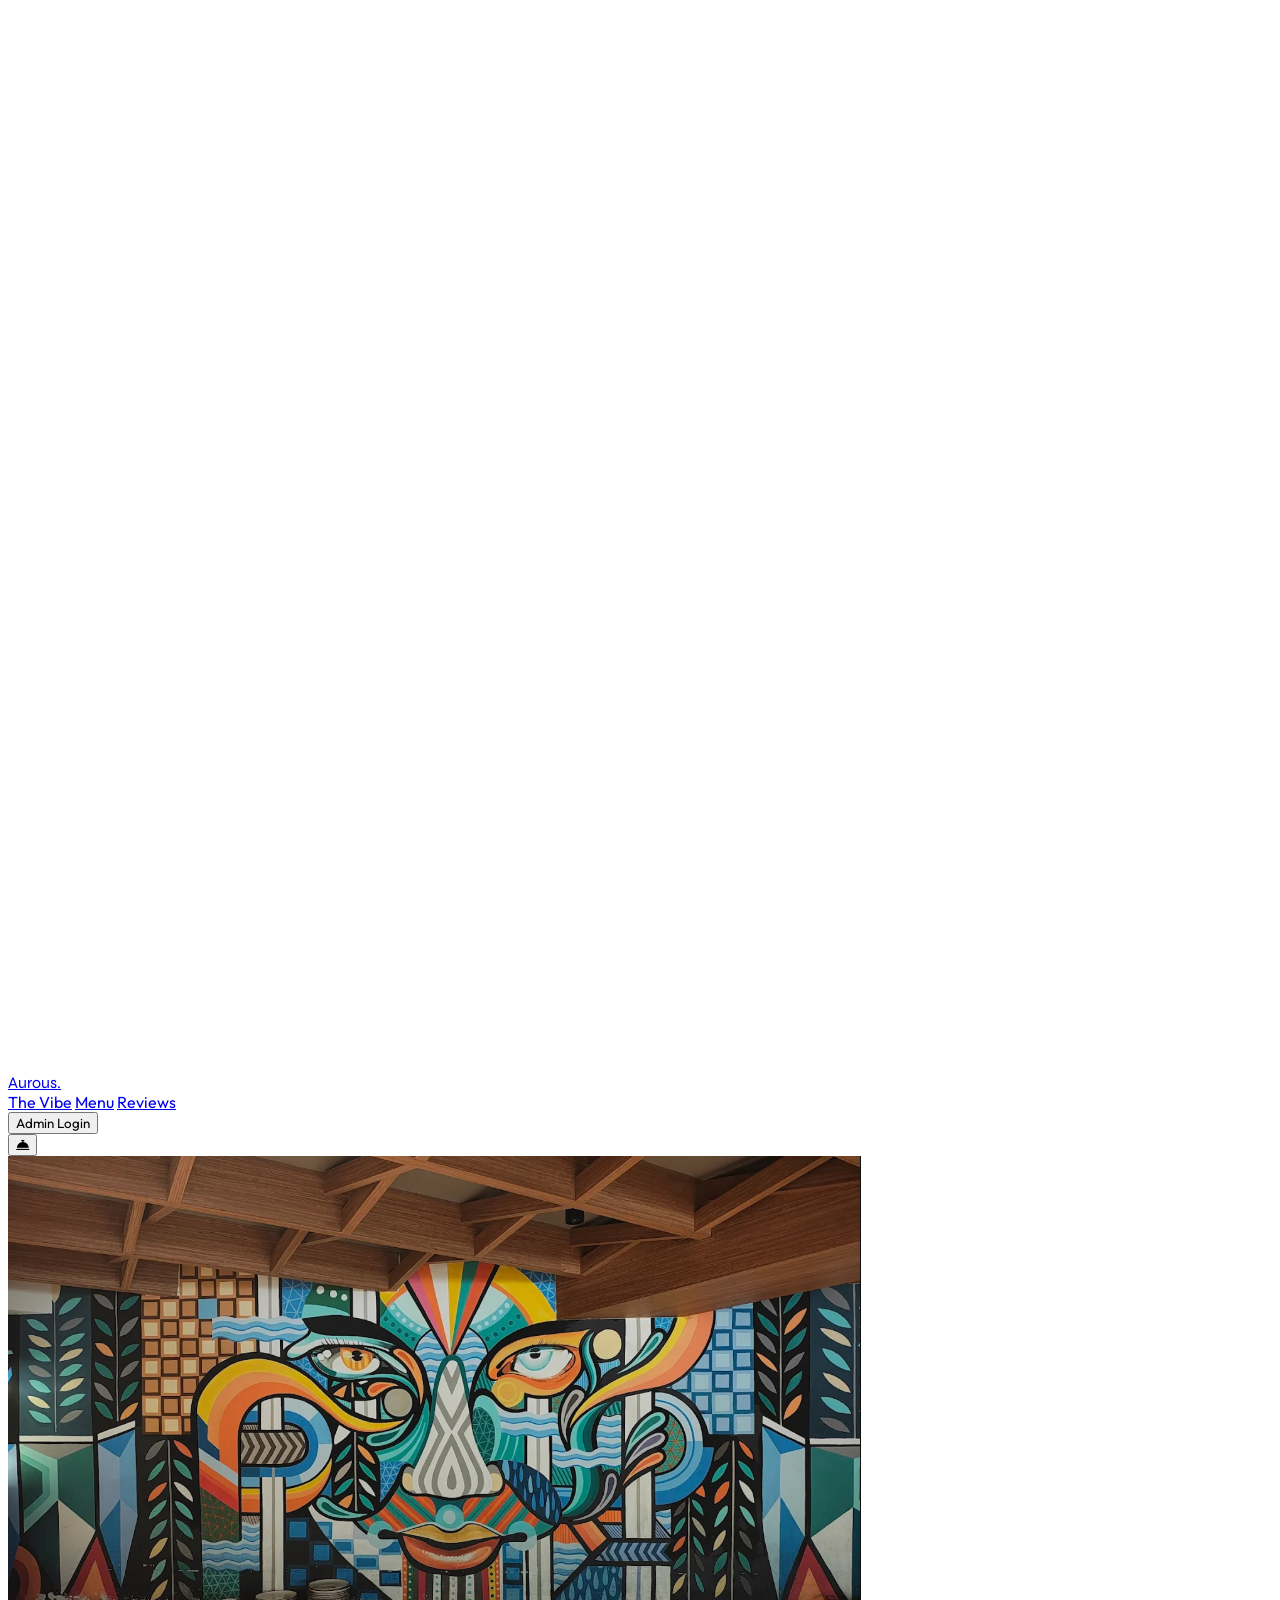
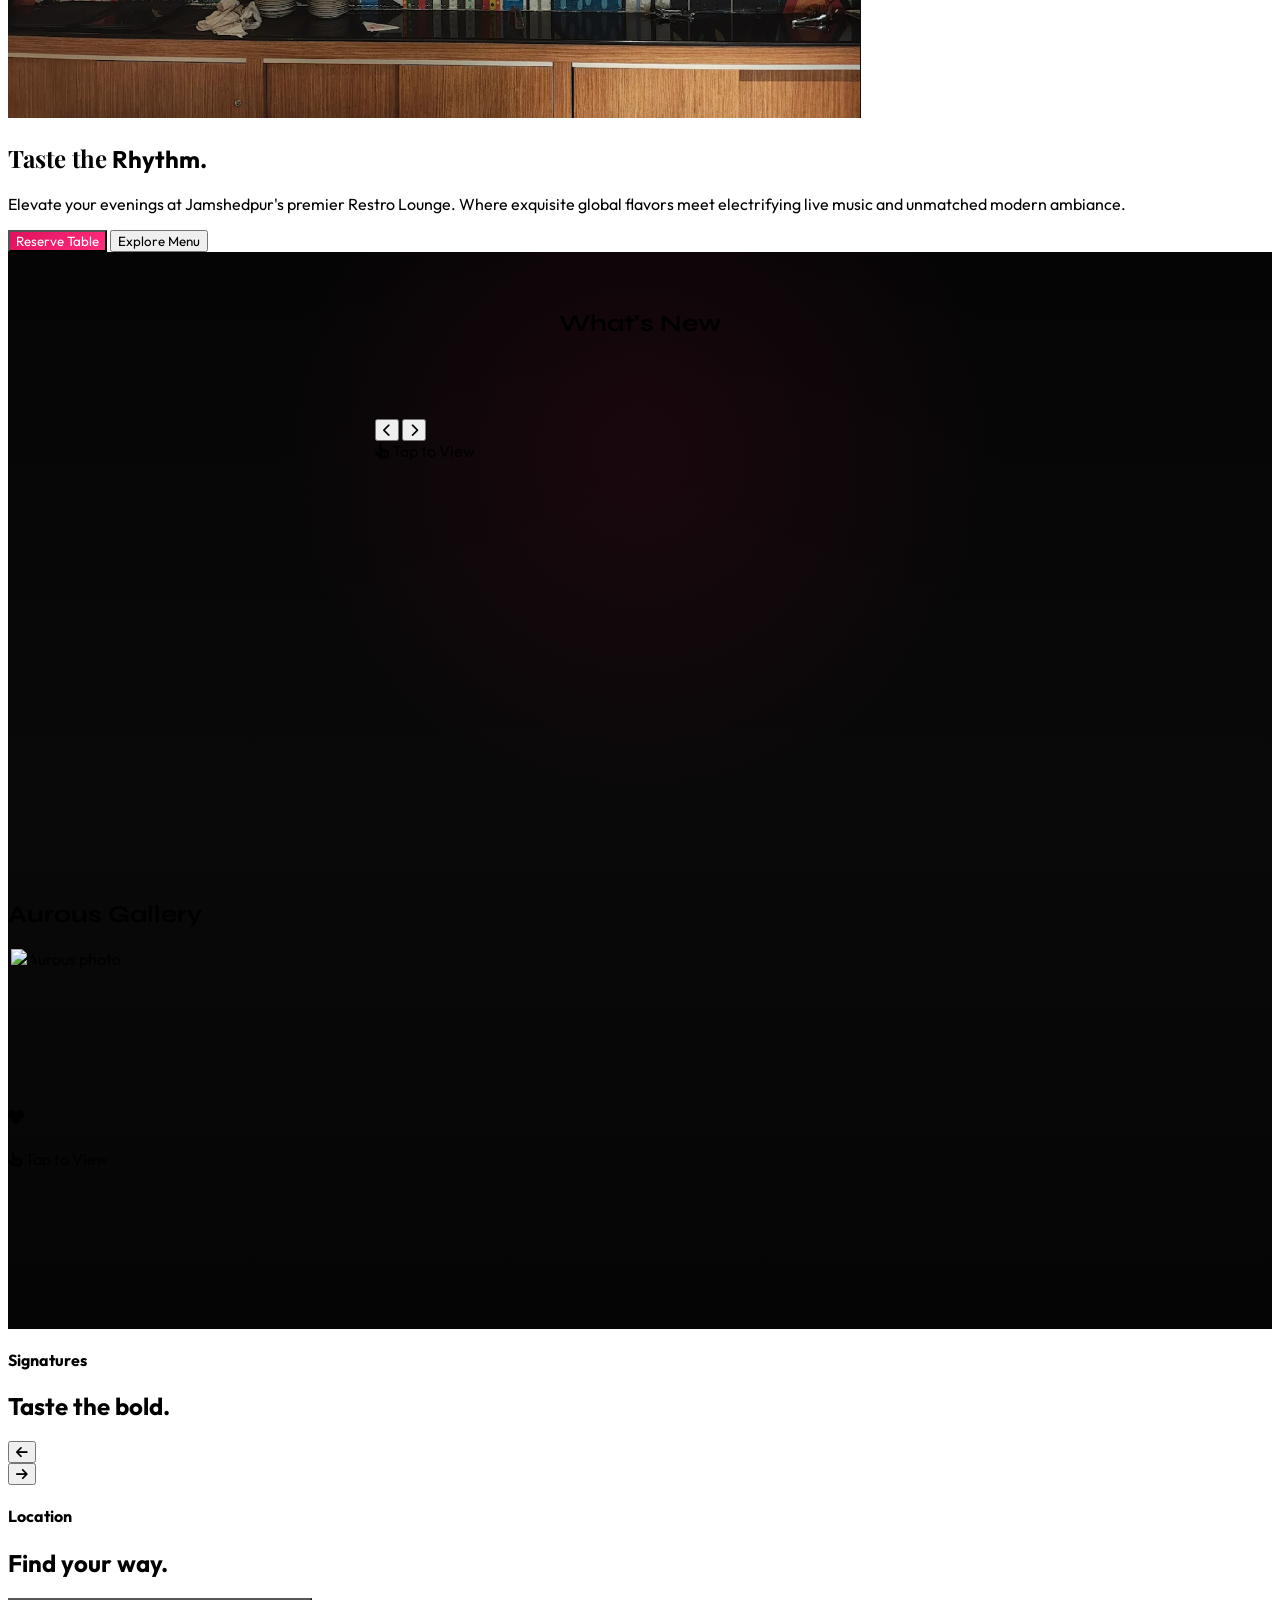
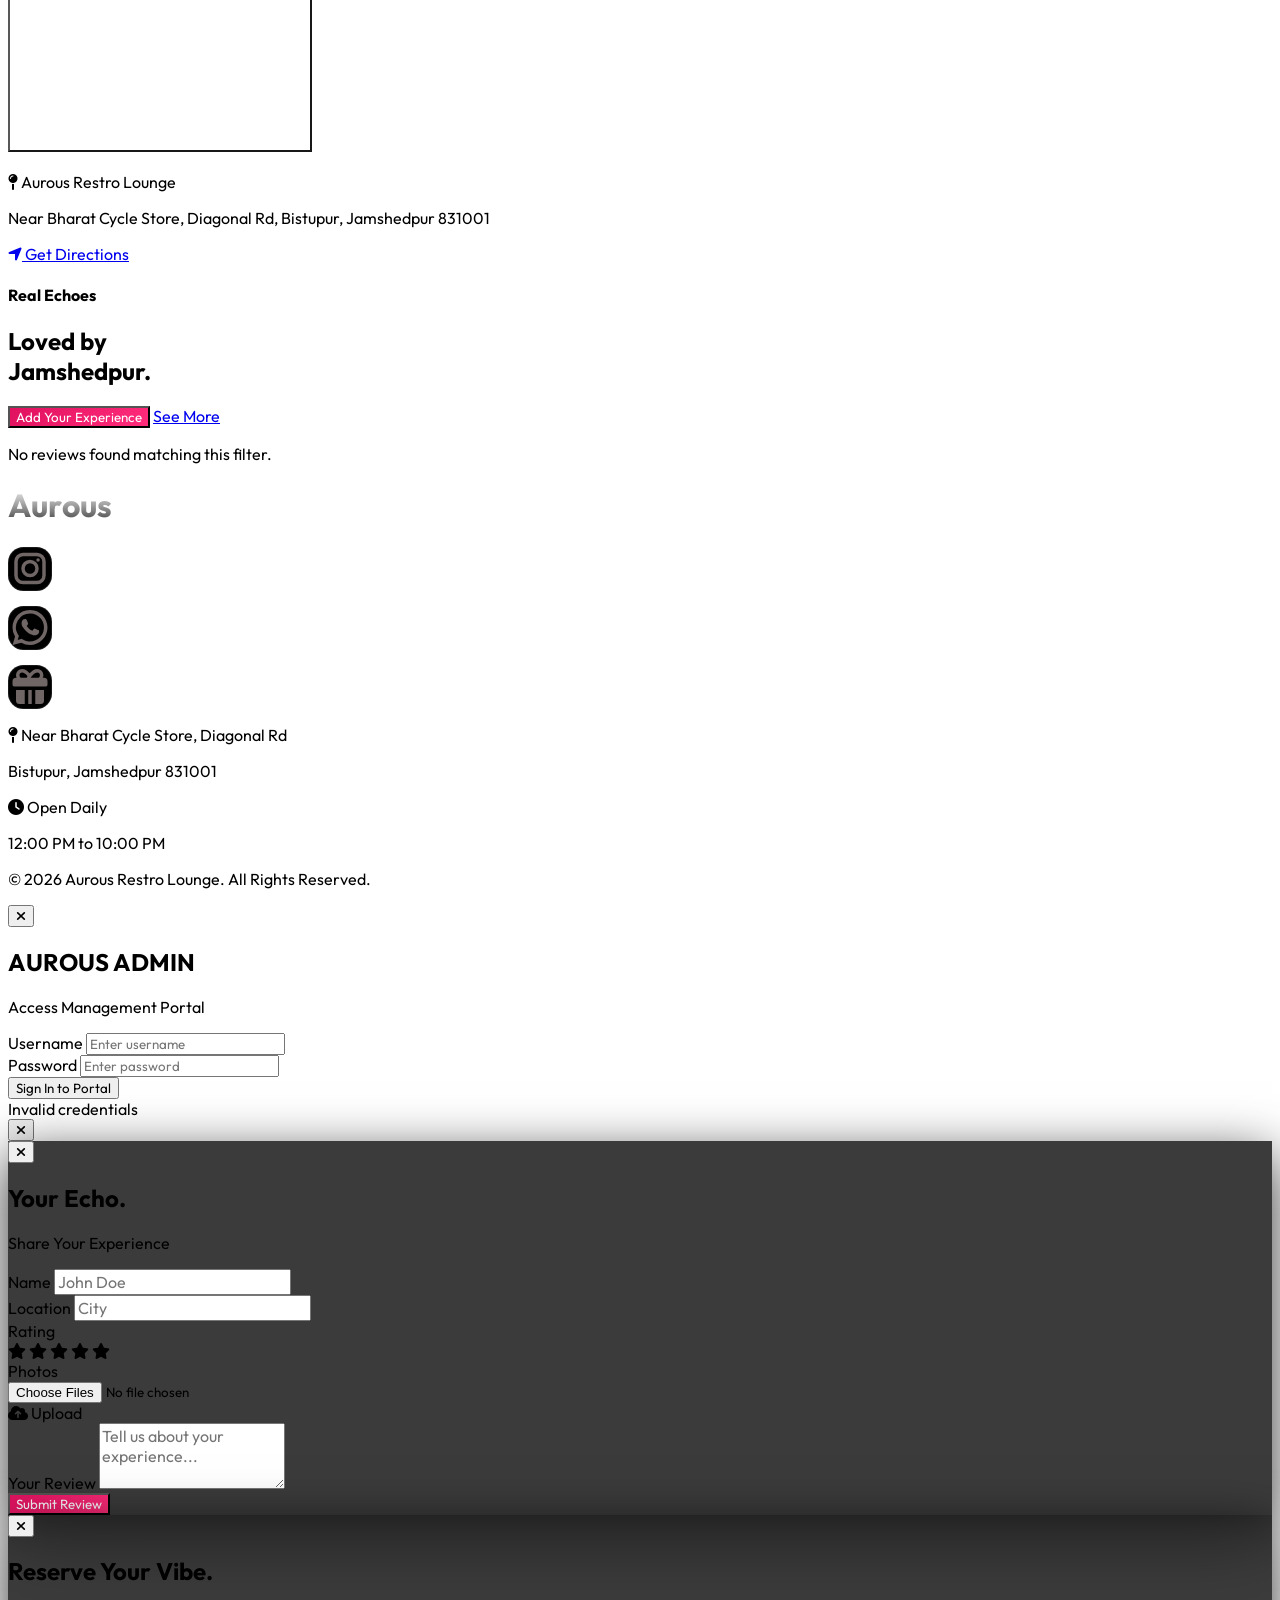
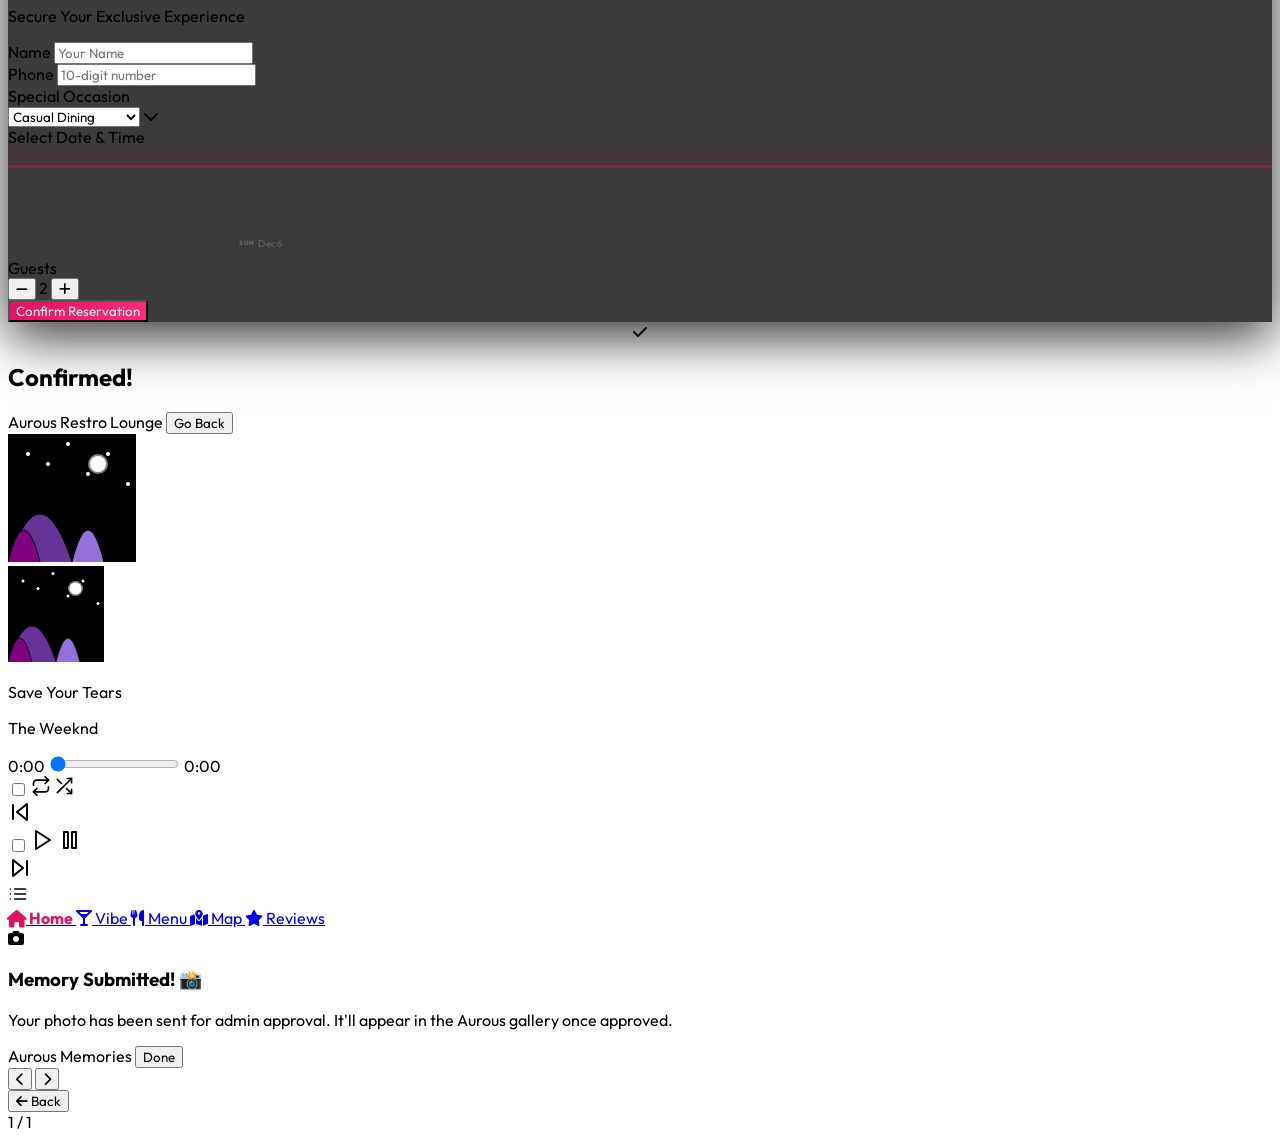
==== commit 29b50172: "feat: document/table style CRM, detailed visit history breakdown modal, remove counters, professiona" ====
--- a/dashboard.html
+++ b/dashboard.html
@@ -2035,123 +2035,298 @@
         <section id="guests-crmSection" class="content-section">
 
             <style>
-                .crm-tabs { display:flex; gap:0.5rem; margin-bottom:1.5rem; flex-wrap:wrap; }
-                .crm-tab { padding:0.5rem 1.2rem; border-radius:20px; border:1px solid var(--border); background:transparent; color:var(--text-dim); cursor:pointer; font-family:'Outfit',sans-serif; font-size:0.82rem; font-weight:600; transition:0.2s; }
-                .crm-tab.active { background:var(--primary); border-color:var(--primary); color:white; }
-                .crm-tab:hover:not(.active) { border-color:var(--primary); color:white; }
-
-                .crm-add-form { background:var(--card-bg); border:1px solid var(--border); border-radius:18px; padding:1.5rem; margin-bottom:1.5rem; }
-                .crm-form-grid { display:grid; grid-template-columns:repeat(auto-fit,minmax(200px,1fr)); gap:1rem; margin-bottom:1rem; }
-                .crm-input { width:100%; background:rgba(255,255,255,0.04); border:1px solid var(--border); border-radius:10px; padding:0.6rem 0.9rem; color:white; font-family:'Outfit',sans-serif; font-size:0.87rem; outline:none; transition:0.2s; }
-                .crm-input:focus { border-color:var(--primary); box-shadow:0 0 0 3px rgba(224,17,95,0.1); }
-                .crm-input option { background:#1a1a1a; }
-                .crm-save-btn { background:var(--primary); color:white; border:none; border-radius:10px; padding:0.6rem 1.5rem; font-family:'Outfit',sans-serif; font-size:0.87rem; font-weight:700; cursor:pointer; transition:0.2s; }
-                .crm-save-btn:hover { background:#ff2e7e; }
-
-                .crm-guest-card { background:var(--card-bg); border:1px solid var(--border); border-radius:14px; padding:1.2rem 1.4rem; display:flex; flex-direction:column; gap:0.6rem; transition:0.2s; }
-                .crm-guest-card:hover { border-color:rgba(224,17,95,0.3); }
-                .crm-guest-card.upcoming-soon { border-color:rgba(255,180,0,0.4); background:rgba(255,180,0,0.03); }
-                .crm-guest-card.today-occ { border-color:rgba(224,17,95,0.6); background:rgba(224,17,95,0.06); animation:crm-glow 2s infinite; }
-                @keyframes crm-glow { 0%,100%{box-shadow:0 0 0 rgba(224,17,95,0);} 50%{box-shadow:0 0 18px rgba(224,17,95,0.2);} }
-
-                .crm-guest-name { font-size:1rem; font-weight:700; color:white; }
-                .crm-guest-meta { font-size:0.78rem; color:var(--text-dim); display:flex; gap:1rem; flex-wrap:wrap; }
-                .crm-badge { display:inline-block; padding:2px 10px; border-radius:20px; font-size:0.72rem; font-weight:700; }
-                .badge-birthday { background:rgba(255,100,100,0.15); color:#ff6464; border:1px solid rgba(255,100,100,0.25); }
-                .badge-anniversary { background:rgba(224,17,95,0.15); color:#E0115F; border:1px solid rgba(224,17,95,0.25); }
-                .badge-engagement { background:rgba(180,120,255,0.15); color:#b47aff; border:1px solid rgba(180,120,255,0.25); }
-                .badge-corporate { background:rgba(100,180,255,0.15); color:#64b4ff; border:1px solid rgba(100,180,255,0.25); }
-                .badge-casual { background:rgba(100,220,100,0.12); color:#64dc64; border:1px solid rgba(100,220,100,0.2); }
-                .badge-other { background:rgba(200,200,200,0.1); color:#ccc; border:1px solid rgba(200,200,200,0.15); }
-
-                .crm-days-badge { padding:3px 10px; border-radius:20px; font-size:0.72rem; font-weight:700; }
-                .days-today { background:rgba(224,17,95,0.2); color:#E0115F; }
-                .days-soon { background:rgba(255,180,0,0.15); color:#ffb400; }
-                .days-past { background:rgba(255,255,255,0.05); color:var(--text-dim); }
-
-                .crm-actions { display:flex; gap:0.5rem; flex-wrap:wrap; margin-top:0.3rem; }
-                .crm-action-btn { display:inline-flex; align-items:center; gap:0.4rem; padding:5px 12px; border-radius:8px; border:1px solid var(--border); background:transparent; color:white; font-family:'Outfit',sans-serif; font-size:0.75rem; cursor:pointer; transition:0.2s; }
-                .crm-action-btn:hover { border-color:var(--primary); color:var(--primary); }
-                .crm-action-btn.wp { border-color:rgba(37,211,102,0.4); color:#25d366; }
-                .crm-action-btn.wp:hover { background:rgba(37,211,102,0.1); }
-                .crm-action-btn.del { border-color:rgba(255,77,77,0.3); color:#ff4d4d; }
-                .crm-action-btn.del:hover { background:rgba(255,77,77,0.1); }
-
-                .crm-section-label { font-size:0.72rem; text-transform:uppercase; letter-spacing:2px; color:var(--text-dim); margin:1.5rem 0 0.75rem; padding-left:0.25rem; display:flex; align-items:center; gap:0.5rem; }
-                .crm-section-label::after { content:''; flex:1; height:1px; background:var(--border); }
-
-                .crm-empty { text-align:center; padding:3rem 1rem; color:var(--text-dim); font-size:0.9rem; }
-                .crm-guest-list { display:flex; flex-direction:column; gap:0.75rem; }
-
-                .crm-search-row { display:flex; gap:0.75rem; flex-wrap:wrap; align-items:center; margin-bottom:1rem; }
-                .crm-search-input { flex:1; min-width:180px; background:rgba(255,255,255,0.04); border:1px solid var(--border); border-radius:10px; padding:0.55rem 1rem; color:white; font-family:'Outfit',sans-serif; font-size:0.85rem; outline:none; }
-                .crm-search-input:focus { border-color:var(--primary); }
+                .crm-filter-bar {
+                    display: flex;
+                    gap: 0.75rem;
+                    flex-wrap: wrap;
+                    align-items: center;
+                    background: var(--card-bg);
+                    border: 1px solid var(--border);
+                    border-radius: 12px;
+                    padding: 0.85rem 1.2rem;
+                    margin-bottom: 1.2rem;
+                }
+
+                .crm-search-input {
+                    flex: 1;
+                    min-width: 220px;
+                    background: rgba(255, 255, 255, 0.04);
+                    border: 1px solid var(--border);
+                    border-radius: 8px;
+                    padding: 0.55rem 0.9rem;
+                    color: white;
+                    font-family: 'Outfit', sans-serif;
+                    font-size: 0.85rem;
+                    outline: none;
+                }
+                .crm-search-input:focus { border-color: var(--primary); }
+
+                .crm-select-filter {
+                    background: rgba(255, 255, 255, 0.04);
+                    border: 1px solid var(--border);
+                    border-radius: 8px;
+                    padding: 0.55rem 0.9rem;
+                    color: white;
+                    font-family: 'Outfit', sans-serif;
+                    font-size: 0.82rem;
+                    outline: none;
+                    cursor: pointer;
+                }
+                .crm-select-filter option { background: #181818; color: #fff; }
+
+                /* Clean Document / Table Layout (Word Style) */
+                .crm-table-container {
+                    background: var(--card-bg);
+                    border: 1px solid var(--border);
+                    border-radius: 12px;
+                    overflow-x: auto;
+                }
+
+                .crm-table {
+                    width: 100%;
+                    border-collapse: collapse;
+                    text-align: left;
+                    font-family: 'Outfit', sans-serif;
+                    font-size: 0.86rem;
+                    min-width: 750px;
+                }
+
+                .crm-table th {
+                    background: rgba(255, 255, 255, 0.03);
+                    color: var(--text-dim);
+                    padding: 0.85rem 1.1rem;
+                    font-weight: 600;
+                    font-size: 0.74rem;
+                    text-transform: uppercase;
+                    letter-spacing: 0.7px;
+                    border-bottom: 1px solid var(--border);
+                }
+
+                .crm-table td {
+                    padding: 0.95rem 1.1rem;
+                    border-bottom: 1px solid rgba(255, 255, 255, 0.05);
+                    color: #e6e6e6;
+                    vertical-align: middle;
+                }
+
+                .crm-table tr:hover td {
+                    background: rgba(255, 255, 255, 0.02);
+                }
+
+                .crm-table tr:last-child td {
+                    border-bottom: none;
+                }
+
+                /* Clickable Visit Badge with View Details icon */
+                .crm-visit-btn {
+                    display: inline-flex;
+                    align-items: center;
+                    gap: 6px;
+                    padding: 5px 12px;
+                    border-radius: 6px;
+                    font-size: 0.8rem;
+                    font-weight: 600;
+                    border: 1px solid rgba(255, 255, 255, 0.15);
+                    background: rgba(255, 255, 255, 0.04);
+                    color: #fff;
+                    cursor: pointer;
+                    transition: 0.2s;
+                    font-family: 'Outfit', sans-serif;
+                }
+                .crm-visit-btn:hover {
+                    border-color: var(--primary);
+                    color: var(--primary);
+                    background: rgba(224, 17, 95, 0.08);
+                }
+                .crm-visit-btn.repeat {
+                    border-color: rgba(255, 180, 0, 0.4);
+                    color: #ffb400;
+                    background: rgba(255, 180, 0, 0.08);
+                }
+                .crm-visit-btn.repeat:hover {
+                    background: rgba(255, 180, 0, 0.18);
+                }
+
+                /* WhatsApp Button */
+                .crm-wp-btn {
+                    display: inline-flex;
+                    align-items: center;
+                    gap: 6px;
+                    padding: 6px 14px;
+                    border-radius: 8px;
+                    border: 1px solid rgba(37, 211, 102, 0.4);
+                    background: rgba(37, 211, 102, 0.08);
+                    color: #25d366;
+                    font-family: 'Outfit', sans-serif;
+                    font-size: 0.8rem;
+                    font-weight: 600;
+                    cursor: pointer;
+                    transition: 0.2s;
+                }
+                .crm-wp-btn:hover {
+                    background: rgba(37, 211, 102, 0.2);
+                    border-color: #25d366;
+                }
+
+                /* Occasion badge */
+                .crm-occ-badge {
+                    display: inline-block;
+                    padding: 3px 8px;
+                    border-radius: 6px;
+                    font-size: 0.72rem;
+                    font-weight: 600;
+                }
+                .occ-birthday { background: rgba(255, 100, 100, 0.15); color: #ff6464; border: 1px solid rgba(255, 100, 100, 0.3); }
+                .occ-anniversary { background: rgba(224, 17, 95, 0.15); color: #E0115F; border: 1px solid rgba(224, 17, 95, 0.3); }
+                .occ-date_night { background: rgba(224, 17, 95, 0.15); color: #ff4d8d; border: 1px solid rgba(224, 17, 95, 0.3); }
+                .occ-corporate { background: rgba(100, 180, 255, 0.15); color: #64b4ff; border: 1px solid rgba(100, 180, 255, 0.3); }
+                .occ-casual { background: rgba(255, 255, 255, 0.06); color: #bbb; border: 1px solid rgba(255, 255, 255, 0.1); }
+                .occ-other { background: rgba(200, 200, 200, 0.1); color: #ccc; border: 1px solid rgba(200, 200, 200, 0.15); }
+
+                /* Days badge */
+                .crm-days-tag {
+                    display: inline-block;
+                    margin-left: 6px;
+                    padding: 2px 7px;
+                    border-radius: 4px;
+                    font-size: 0.68rem;
+                    font-weight: 700;
+                }
+                .crm-days-tag.today { background: rgba(224, 17, 95, 0.25); color: #ff2e7e; border: 1px solid rgba(224, 17, 95, 0.4); }
+                .crm-days-tag.soon { background: rgba(255, 180, 0, 0.2); color: #ffb400; border: 1px solid rgba(255, 180, 0, 0.35); }
+                .crm-days-tag.later { background: rgba(255, 255, 255, 0.05); color: var(--text-dim); }
+
+                /* Visit Detail Modal */
+                .crm-modal-card {
+                    background: #141414;
+                    border: 1px solid var(--border);
+                    border-radius: 16px;
+                    width: 95%;
+                    max-width: 680px;
+                    max-height: 85vh;
+                    display: flex;
+                    flex-direction: column;
+                    overflow: hidden;
+                    box-shadow: 0 10px 40px rgba(0,0,0,0.85);
+                }
+
+                .crm-modal-header {
+                    padding: 1.2rem 1.5rem;
+                    border-bottom: 1px solid var(--border);
+                    display: flex;
+                    align-items: center;
+                    justify-content: space-between;
+                    background: rgba(255, 255, 255, 0.02);
+                }
+
+                .crm-modal-body {
+                    padding: 1.2rem 1.5rem;
+                    overflow-y: auto;
+                    display: flex;
+                    flex-direction: column;
+                    gap: 0.85rem;
+                }
+
+                .crm-history-item {
+                    background: rgba(255, 255, 255, 0.03);
+                    border: 1px solid rgba(255, 255, 255, 0.08);
+                    border-radius: 10px;
+                    padding: 1rem 1.2rem;
+                    display: flex;
+                    flex-direction: column;
+                    gap: 8px;
+                }
+
+                .crm-history-grid {
+                    display: grid;
+                    grid-template-columns: repeat(auto-fit, minmax(130px, 1fr));
+                    gap: 0.75rem;
+                    font-size: 0.82rem;
+                }
+
+                .crm-history-meta {
+                    color: var(--text-dim);
+                    font-size: 0.7rem;
+                    text-transform: uppercase;
+                    letter-spacing: 0.5px;
+                }
+
+                .crm-history-val {
+                    color: #fff;
+                    font-weight: 600;
+                    margin-top: 2px;
+                }
             </style>
 
-            <!-- Add Guest Form -->
-            <div class="crm-add-form" id="crmAddFormWrap">
-                <div style="display:flex; justify-content:space-between; align-items:center; margin-bottom:1rem;">
-                    <h3 style="font-size:1rem; font-weight:700;"><i class="fas fa-user-plus" style="color:var(--primary); margin-right:0.4rem;"></i> Add / Edit Guest</h3>
-                    <button class="crm-save-btn" style="background:transparent; border:1px solid var(--border); color:var(--text-dim); padding:0.35rem 0.9rem; font-size:0.75rem;" onclick="crmToggleForm()">Hide</button>
-                </div>
-                <input type="hidden" id="crmEditId">
-                <div class="crm-form-grid">
-                    <div>
-                        <div style="font-size:0.72rem; color:var(--text-dim); margin-bottom:4px; text-transform:uppercase;">Full Name *</div>
-                        <input class="crm-input" id="crmName" placeholder="Guest Name" type="text">
-                    </div>
-                    <div>
-                        <div style="font-size:0.72rem; color:var(--text-dim); margin-bottom:4px; text-transform:uppercase;">Phone *</div>
-                        <input class="crm-input" id="crmPhone" placeholder="+91 XXXXXXXXXX" type="tel">
-                    </div>
-                    <div>
-                        <div style="font-size:0.72rem; color:var(--text-dim); margin-bottom:4px; text-transform:uppercase;">Occasion</div>
-                        <select class="crm-input" id="crmOccasion">
-                            <option value="casual">Casual / Regular Visitor</option>
-                            <option value="birthday">Birthday 🎂</option>
-                            <option value="anniversary">Anniversary 💑</option>
-                            <option value="engagement">Engagement 💍</option>
-                            <option value="corporate">Corporate / Business</option>
-                            <option value="other">Other</option>
-                        </select>
-                    </div>
-                    <div id="crmDateWrap">
-                        <div style="font-size:0.72rem; color:var(--text-dim); margin-bottom:4px; text-transform:uppercase;">Occasion Date</div>
-                        <input class="crm-input" id="crmDate" type="date">
-                    </div>
-                    <div>
-                        <div style="font-size:0.72rem; color:var(--text-dim); margin-bottom:4px; text-transform:uppercase;">Last Visit</div>
-                        <input class="crm-input" id="crmLastVisit" type="date">
-                    </div>
-                    <div>
-                        <div style="font-size:0.72rem; color:var(--text-dim); margin-bottom:4px; text-transform:uppercase;">Fav Item / Note</div>
-                        <input class="crm-input" id="crmNote" placeholder="e.g. Loves Biryani, Veg only..." type="text">
-                    </div>
-                </div>
-                <div style="display:flex; gap:0.75rem; align-items:center; flex-wrap:wrap;">
-                    <button class="crm-save-btn" onclick="crmSaveGuest()"><i class="fas fa-save" style="margin-right:0.4rem;"></i>Save Guest</button>
-                    <button class="crm-save-btn" style="background:transparent; border:1px solid var(--border); color:var(--text-dim);" onclick="crmClearForm()">Clear</button>
+            <!-- Search + Filters Bar (Replaced Counter Boxes) -->
+            <div class="crm-filter-bar">
+                <input class="crm-search-input" id="crmSearch" placeholder="🔍 Search by name or phone..." oninput="crmRender()">
+
+                <select class="crm-select-filter" id="crmFilterOccasion" onchange="crmRender()">
+                    <option value="all">All Occasions</option>
+                    <option value="birthday">🎂 Birthday</option>
+                    <option value="anniversary">💑 Anniversary</option>
+                    <option value="date_night">🥂 Date Night</option>
+                    <option value="corporate">💼 Corporate</option>
+                    <option value="casual">☕ Casual Dining</option>
+                    <option value="other">Other Occasion</option>
+                </select>
+
+                <select class="crm-select-filter" id="crmFilterVisits" onchange="crmRender()">
+                    <option value="all">All Visit Counts</option>
+                    <option value="repeat">🔥 Repeat Guests (2+ Visits)</option>
+                    <option value="single">👤 Single Visit (1 Visit)</option>
+                </select>
+
+                <select class="crm-select-filter" id="crmFilterTiming" onchange="crmRender()">
+                    <option value="all">All Event Dates</option>
+                    <option value="today">🎉 Today's Occasion</option>
+                    <option value="week">⏳ Upcoming (Next 7 Days)</option>
+                    <option value="month">📅 Upcoming (Next 30 Days)</option>
+                </select>
+
+                <div style="font-size:0.8rem; color:var(--text-dim); margin-left:auto; display:flex; align-items:center; gap:6px;">
+                    <span id="crmCountDisplay" style="color:#fff; font-weight:700;">0</span> guests recorded
                 </div>
             </div>
 
-            <!-- Search + Filter row -->
-            <div class="crm-search-row">
-                <input class="crm-search-input" id="crmSearch" placeholder="🔍  Search guest by name or phone..." oninput="crmRender()">
-                <div class="crm-tabs" style="margin:0;">
-                    <button class="crm-tab active" id="crm-tab-all" onclick="crmSetTab('all')">All</button>
-                    <button class="crm-tab" id="crm-tab-birthday" onclick="crmSetTab('birthday')">🎂 Birthday</button>
-                    <button class="crm-tab" id="crm-tab-anniversary" onclick="crmSetTab('anniversary')">💑 Anniversary</button>
-                    <button class="crm-tab" id="crm-tab-casual" onclick="crmSetTab('casual')">☕ Casual</button>
-                    <button class="crm-tab" id="crm-tab-other" onclick="crmSetTab('other')">More</button>
-                </div>
-                <button class="crm-save-btn" onclick="crmToggleForm()" style="font-size:0.8rem; padding:0.5rem 1rem;"><i class="fas fa-plus" style="margin-right:0.3rem;"></i>Add Guest</button>
+            <!-- Clean Document / Table View -->
+            <div class="crm-table-container">
+                <table class="crm-table">
+                    <thead>
+                        <tr>
+                            <th>Customer Name</th>
+                            <th>Phone</th>
+                            <th>Total Visits</th>
+                            <th>Occasion &amp; Event</th>
+                            <th>Last Visit Details</th>
+                            <th style="text-align: center;">Action</th>
+                        </tr>
+                    </thead>
+                    <tbody id="crmTableBody">
+                        <!-- Populated by crmRender() -->
+                    </tbody>
+                </table>
             </div>
-
-            <!-- Guest List -->
-            <div id="crmGuestList"></div>
 
         </section>
         <!-- ==================== END GUESTS CRM SECTION ==================== -->
+
+        <!-- Visit History Breakdown Modal -->
+        <div id="crmVisitsModal" style="display:none; position:fixed; inset:0; background:rgba(0,0,0,0.7); backdrop-filter:blur(8px); -webkit-backdrop-filter:blur(8px); z-index:4500; align-items:center; justify-content:center; padding:1rem;" onclick="if(event.target===this) crmCloseVisitsModal();">
+            <div class="crm-modal-card">
+                <div class="crm-modal-header">
+                    <div>
+                        <h3 id="crmModalGuestName" style="color:#fff; font-size:1.1rem; font-weight:700; margin:0;">Guest Visit History</h3>
+                        <p id="crmModalGuestPhone" style="color:var(--text-dim); font-size:0.8rem; margin:2px 0 0;"></p>
+                    </div>
+                    <button onclick="crmCloseVisitsModal()" style="background:transparent; border:none; color:var(--text-dim); font-size:1.3rem; cursor:pointer; padding:4px 8px;">✕</button>
+                </div>
+                <div class="crm-modal-body" id="crmModalVisitsList">
+                    <!-- Populated dynamically -->
+                </div>
+            </div>
+        </div>
 
     </main>
 
@@ -3128,6 +3303,7 @@
                 loadVibePhotos();
                 loadBannerSettings();
             } else if (section === 'guests-crm') {
+                crmSyncFromReservations();
                 crmRender();
             }
         }
@@ -3168,6 +3344,7 @@
                 allReservationsData = reservations;
                 updateStatsValues();
                 renderReservations(reservations);
+                crmSyncFromReservations();
 
                 switchHistoryTab('completed');
 
@@ -5747,16 +5924,131 @@
                     renderReservations(latest);
                     if (currentHistoryTab) switchHistoryTab(currentHistoryTab);
                     checkUpcomingReservations();
+                    crmSyncFromReservations();
                 }
             } catch (e) { /* silently ignore network errors */ }
         }, 8000);
 
         // ==================== GUESTS CRM JS ====================
         let crmGuests = JSON.parse(localStorage.getItem('aurous_guests_crm') || '[]');
-        let crmCurrentTab = 'all';
-        let crmFormVisible = true;
-
-        function crmSave() {
+
+        function crmNormalizePhone(phone) {
+            if (!phone) return '';
+            const cleaned = phone.toString().replace(/\D/g, '');
+            return cleaned.length > 10 ? cleaned.slice(-10) : cleaned;
+        }
+
+        function crmNormalizeOccasion(occ) {
+            if (!occ) return 'casual';
+            const s = occ.toString().toLowerCase();
+            if (s.includes('birth')) return 'birthday';
+            if (s.includes('anniv')) return 'anniversary';
+            if (s.includes('date')) return 'date_night';
+            if (s.includes('engag')) return 'engagement';
+            if (s.includes('corp') || s.includes('busin')) return 'corporate';
+            if (s.includes('casual') || s.includes('walk')) return 'casual';
+            return 'other';
+        }
+
+        // Automatic Sync: Aggregates reservations into unique customer CRM profiles
+        function crmSyncFromReservations() {
+            if (!Array.isArray(allReservationsData) || allReservationsData.length === 0) {
+                return;
+            }
+
+            // Map existing stored guest profiles (for any saved custom notes)
+            const existingMap = new Map();
+            crmGuests.forEach(g => {
+                if (g.phoneKey) existingMap.set(g.phoneKey, g);
+            });
+
+            // Group all reservations by normalized phone
+            const grouped = new Map();
+
+            allReservationsData.forEach(res => {
+                let phoneKey = crmNormalizePhone(res.phone);
+                if (!phoneKey) {
+                    phoneKey = (res.name || 'guest').trim().toLowerCase();
+                }
+
+                if (!grouped.has(phoneKey)) {
+                    grouped.set(phoneKey, []);
+                }
+                grouped.get(phoneKey).push(res);
+            });
+
+            const syncedGuests = [];
+
+            grouped.forEach((resList, phoneKey) => {
+                // Sort reservations by date ascending
+                resList.sort((a, b) => (a.date || '').localeCompare(b.date || ''));
+
+                const latestRes = resList[resList.length - 1];
+                const earliestRes = resList[0];
+                const visitCount = resList.length;
+
+                // Detect occasion: check if any reservation had a major celebration
+                let detectedOccasion = 'casual';
+                let detectedOccasionDate = null;
+
+                for (const r of resList) {
+                    const normOcc = crmNormalizeOccasion(r.occasion);
+                    if (['birthday', 'anniversary', 'engagement', 'date_night', 'corporate'].includes(normOcc)) {
+                        detectedOccasion = normOcc;
+                        detectedOccasionDate = r.date;
+                        break;
+                    }
+                }
+
+                // If no major occasion detected, check latest reservation occasion
+                if (detectedOccasion === 'casual' && latestRes.occasion) {
+                    detectedOccasion = crmNormalizeOccasion(latestRes.occasion);
+                    if (['birthday', 'anniversary', 'engagement'].includes(detectedOccasion)) {
+                        detectedOccasionDate = latestRes.date;
+                    }
+                }
+
+                const existing = existingMap.get(phoneKey) || {};
+
+                // Summary note
+                let note = existing.note || '';
+                if (!note) {
+                    const reqs = resList.map(r => r.special_request).filter(Boolean);
+                    if (reqs.length > 0) {
+                        note = reqs[reqs.length - 1];
+                    }
+                }
+
+                syncedGuests.push({
+                    id: existing.id || 'crm_' + phoneKey,
+                    phoneKey,
+                    name: latestRes.name || existing.name || 'Guest',
+                    phone: latestRes.phone || existing.phone || phoneKey,
+                    visits: visitCount,
+                    occasion: detectedOccasion,
+                    date: detectedOccasionDate || existing.date || null,
+                    lastVisit: latestRes.date || existing.lastVisit || '',
+                    firstVisit: earliestRes.date || '',
+                    note: note,
+                    lastGuestCount: latestRes.guest_count,
+                    lastStatus: latestRes.status || '',
+                    history: resList.map(r => ({
+                        id: r.id,
+                        date: r.date,
+                        hour: r.hour,
+                        minute: r.minute,
+                        ampm: r.ampm,
+                        time: r.time,
+                        guest_count: r.guest_count,
+                        occasion: r.occasion,
+                        table_id: r.table_id,
+                        status: r.status,
+                        special_request: r.special_request
+                    }))
+                });
+            });
+
+            crmGuests = syncedGuests;
             localStorage.setItem('aurous_guests_crm', JSON.stringify(crmGuests));
         }
 
@@ -5777,299 +6069,269 @@
 
         function crmOccasionBadge(occ) {
             const map = {
-                birthday: 'badge-birthday',
-                anniversary: 'badge-anniversary',
-                engagement: 'badge-engagement',
-                corporate: 'badge-corporate',
-                casual: 'badge-casual',
-                other: 'badge-other'
+                birthday: 'occ-birthday',
+                anniversary: 'occ-anniversary',
+                engagement: 'occ-anniversary',
+                date_night: 'occ-date_night',
+                corporate: 'occ-corporate',
+                casual: 'occ-casual',
+                other: 'occ-other'
             };
             const labels = {
                 birthday: '🎂 Birthday',
                 anniversary: '💑 Anniversary',
                 engagement: '💍 Engagement',
+                date_night: '🥂 Date Night',
                 corporate: '💼 Corporate',
-                casual: '☕ Casual Regular',
+                casual: '☕ Casual',
                 other: '🎉 Other'
             };
-            return `<span class="crm-badge ${map[occ] || 'badge-other'}">${labels[occ] || occ}</span>`;
-        }
-
-        function crmDaysBadge(days) {
-            if (days === null || days === undefined) return '';
-            if (days === 0) return '<span class="crm-days-badge days-today">🎉 TODAY!</span>';
-            if (days === 1) return '<span class="crm-days-badge days-soon">Tomorrow!</span>';
-            if (days <= 7) return `<span class="crm-days-badge days-soon">in ${days} days</span>`;
-            if (days <= 30) return `<span class="crm-days-badge days-soon">in ${days} days</span>`;
-            return `<span class="crm-days-badge days-past">in ${days} days</span>`;
-        }
-
+            return `<span class="crm-occ-badge ${map[occ] || 'occ-other'}">${labels[occ] || occ}</span>`;
+        }
+
+        // Modal: Click on Visit count to see breakdown of all visits
+        function crmShowVisits(phoneKey) {
+            const g = crmGuests.find(x => x.phoneKey === phoneKey);
+            if (!g) return;
+
+            document.getElementById('crmModalGuestName').textContent = `${g.name} — Visit History (${g.visits} Bookings)`;
+            document.getElementById('crmModalGuestPhone').textContent = `📞 ${g.phone} | Last Visited: ${g.lastVisit || 'N/A'}`;
+
+            const container = document.getElementById('crmModalVisitsList');
+            if (!container) return;
+
+            const list = Array.isArray(g.history) ? [...g.history] : [];
+            list.sort((a, b) => (b.date || '').localeCompare(a.date || ''));
+
+            if (list.length === 0) {
+                container.innerHTML = `<div style="text-align:center; padding:2rem; color:var(--text-dim);">No detailed booking records found.</div>`;
+            } else {
+                container.innerHTML = list.map((v, idx) => {
+                    let timeStr = '';
+                    if (v.hour && v.minute && v.ampm) {
+                        timeStr = `${v.hour}:${v.minute} ${v.ampm}`;
+                    } else if (v.time) {
+                        timeStr = v.time;
+                    }
+
+                    let dateDisp = v.date || 'Date not recorded';
+                    try {
+                        const parts = v.date.split('-');
+                        if (parts.length === 3) {
+                            const d = new Date(parts[0], parts[1] - 1, parts[2]);
+                            dateDisp = d.toLocaleDateString('en-IN', { day: 'numeric', month: 'short', year: 'numeric' });
+                        }
+                    } catch(e) {}
+
+                    const statusColor = v.status === 'completed' ? '#2ecc71' : (v.status === 'confirmed' ? '#3498db' : (v.status === 'cancelled' ? '#ff4d4d' : '#f39c12'));
+
+                    return `
+                    <div class="crm-history-item">
+                        <div style="display:flex; justify-content:space-between; align-items:center; border-bottom:1px solid rgba(255,255,255,0.06); padding-bottom:6px;">
+                            <span style="font-weight:700; color:#fff; font-size:0.88rem;">
+                                Visit #${list.length - idx}: <span style="color:var(--primary);">${dateDisp}</span> ${timeStr ? `at ${timeStr}` : ''}
+                            </span>
+                            <span style="font-size:0.72rem; font-weight:700; padding:2px 8px; border-radius:4px; text-transform:uppercase; background:${statusColor}22; color:${statusColor}; border:1px solid ${statusColor}44;">
+                                ${v.status || 'Booked'}
+                            </span>
+                        </div>
+                        <div class="crm-history-grid" style="margin-top:4px;">
+                            <div>
+                                <div class="crm-history-meta">Guest Count</div>
+                                <div class="crm-history-val"><i class="fas fa-users" style="color:var(--primary); font-size:0.75rem; margin-right:4px;"></i>${v.guest_count || 1} Guests</div>
+                            </div>
+                            <div>
+                                <div class="crm-history-meta">Occasion</div>
+                                <div class="crm-history-val">${v.occasion || 'Casual Dining'}</div>
+                            </div>
+                            <div>
+                                <div class="crm-history-meta">Table</div>
+                                <div class="crm-history-val">${v.table_id ? 'Table ' + v.table_id : 'Standard'}</div>
+                            </div>
+                            ${v.special_request ? `
+                            <div style="grid-column: 1 / -1;">
+                                <div class="crm-history-meta">Special Request</div>
+                                <div class="crm-history-val" style="font-weight:400; color:#ccc;">${v.special_request}</div>
+                            </div>` : ''}
+                        </div>
+                    </div>`;
+                }).join('');
+            }
+
+            const modal = document.getElementById('crmVisitsModal');
+            if (modal) modal.style.display = 'flex';
+        }
+
+        function crmCloseVisitsModal() {
+            const modal = document.getElementById('crmVisitsModal');
+            if (modal) modal.style.display = 'none';
+        }
+
+        // Professional & dignified WhatsApp Restaurant messaging
         function crmWpMessage(id) {
             const g = crmGuests.find(x => String(x.id) === String(id));
             if (!g) return;
-            const isCasual = g.occasion === 'casual';
+
             let msg = '';
-            if (isCasual) {
-                msg = `Hey ${g.name}! 😊 Dining at Aurous Restro feels incomplete without you. It's been a while since your last visit! Kab aa rahe ho wapas? Your favorite table is waiting for you! 🍽️✨ Book your spot today: https://aurous-restro.onrender.com`;
-            } else if (g.occasion === 'birthday') {
-                msg = `Happy Birthday ${g.name}! 🎂🎉 Wishing you a fabulous day filled with love and laughter! Celebrate your special day with us at Aurous Restro — we'd love to make it unforgettable for you! 🎁🥂✨`;
-            } else if (g.occasion === 'anniversary') {
-                msg = `Happy Anniversary ${g.name}! 💑❤️ Wishing you both a very happy anniversary! Celebrate this special milestone with a candlelit dinner at Aurous Restro. Reserve your romantic table: https://aurous-restro.onrender.com 🥂✨`;
-            } else if (g.occasion === 'engagement') {
-                msg = `Heartiest Congratulations ${g.name} on your engagement! 💍🎊 Aurous Restro would love to celebrate your happy beginnings with exquisite flavors! 🥂✨`;
+            const cleanName = (g.name || 'Sir/Ma\'am').trim();
+
+            if (g.occasion === 'birthday') {
+                msg = `Namaste ${cleanName} ji! 🎂 Aurous Restro parivaar ki taraf se aapko Janamdin ki dher saari shubhkaamnayein! Aasha hai aapka aane wala saal khushiyon se bhara ho. Apne is khaas din par family aur friends ke saath celebration dinner ke liye Aurous Restro me table reserve karein: https://aurous-restro.onrender.com ✨`;
+            } else if (g.occasion === 'anniversary' || g.occasion === 'date_night') {
+                msg = `Namaste ${cleanName} ji! 💑 Aurous Restro ki taraf se aapko Saalgirah ki hardik shubhkaamnayein! Is khaas avsar par romantic candlelit dinner ke liye Aurous Restro me table reserve karein: https://aurous-restro.onrender.com ✨`;
             } else if (g.occasion === 'corporate') {
-                msg = `Hello ${g.name}! 💼 Planning your next business lunch or dinner? Aurous Restro offers a premium ambiance and gourmet cuisine. Let us host your team! 🍽️✨`;
+                msg = `Namaste ${cleanName} ji! 💼 Aurous Restro me business meetings aur corporate dining ke liye premium ambiance aur delicious cuisine available hai. Table reservation ke liye: https://aurous-restro.onrender.com`;
             } else {
-                msg = `Hi ${g.name}! 🌟 We'd love to welcome you back to Aurous Restro soon! Experience amazing vibes and delicious food with us: https://aurous-restro.onrender.com ✨`;
-            }
-
-            const cleanPhone = (g.phone || '').replace(/\D/g, '');
+                msg = `Namaste ${cleanName} ji! Aurous Restro me aapka swagat hai. Kafi din ho gaye aapko dekhe huye, aasha hai aap theek honge. Jab bhi bahar khane ya dining ka plan bane, Aurous Restro me table reserve karein: https://aurous-restro.onrender.com 🍽️✨`;
+            }
+
+            const cleanPhone = (g.phone || '').toString().replace(/\D/g, '');
             const finalPhone = cleanPhone.length === 10 ? '91' + cleanPhone : cleanPhone;
             window.open(`https://wa.me/${finalPhone}?text=${encodeURIComponent(msg)}`, '_blank');
         }
 
-        function crmToggleForm() {
-            crmFormVisible = !crmFormVisible;
-            const wrap = document.getElementById('crmAddFormWrap');
-            if (wrap) wrap.style.display = crmFormVisible ? 'block' : 'none';
-        }
-
-        function crmClearForm() {
-            document.getElementById('crmEditId').value = '';
-            document.getElementById('crmName').value = '';
-            document.getElementById('crmPhone').value = '';
-            document.getElementById('crmOccasion').value = 'casual';
-            document.getElementById('crmDate').value = '';
-            document.getElementById('crmLastVisit').value = '';
-            document.getElementById('crmNote').value = '';
-        }
-
-        function crmSaveGuest() {
-            const nameEl = document.getElementById('crmName');
-            const phoneEl = document.getElementById('crmPhone');
-            const name = nameEl ? nameEl.value.trim() : '';
-            const phone = phoneEl ? phoneEl.value.trim() : '';
-
-            if (!name || !phone) {
-                if (typeof showToast === 'function') showToast('⚠️ Name and Phone number are required!');
-                else alert('Name and Phone number are required!');
+        // Render Table Rows with Document / Word style layout
+        function crmRender() {
+            const tbody = document.getElementById('crmTableBody');
+            if (!tbody) return;
+
+            const search = (document.getElementById('crmSearch')?.value || '').toLowerCase().trim();
+            const occasionFilter = document.getElementById('crmFilterOccasion')?.value || 'all';
+            const visitsFilter = document.getElementById('crmFilterVisits')?.value || 'all';
+            const timingFilter = document.getElementById('crmFilterTiming')?.value || 'all';
+
+            const isRecurring = occ => ['birthday', 'anniversary', 'engagement', 'date_night'].includes(occ);
+
+            let filtered = crmGuests.filter(g => {
+                // Search
+                if (search) {
+                    const match = (g.name && g.name.toLowerCase().includes(search)) ||
+                                  (g.phone && g.phone.includes(search)) ||
+                                  (g.note && g.note.toLowerCase().includes(search));
+                    if (!match) return false;
+                }
+
+                // Occasion filter
+                if (occasionFilter !== 'all') {
+                    if (occasionFilter === 'other') {
+                        if (['birthday', 'anniversary', 'date_night', 'corporate', 'casual'].includes(g.occasion)) return false;
+                    } else if (g.occasion !== occasionFilter) {
+                        return false;
+                    }
+                }
+
+                // Visits filter
+                if (visitsFilter === 'repeat' && (g.visits || 1) < 2) return false;
+                if (visitsFilter === 'single' && (g.visits || 1) !== 1) return false;
+
+                // Timing filter
+                if (timingFilter !== 'all') {
+                    const days = (isRecurring(g.occasion) && g.date) ? crmDaysUntilNext(g.date) : null;
+                    if (timingFilter === 'today' && days !== 0) return false;
+                    if (timingFilter === 'week' && (days === null || days < 0 || days > 7)) return false;
+                    if (timingFilter === 'month' && (days === null || days < 0 || days > 30)) return false;
+                }
+
+                return true;
+            });
+
+            const countDisplay = document.getElementById('crmCountDisplay');
+            if (countDisplay) countDisplay.textContent = filtered.length;
+
+            if (filtered.length === 0) {
+                tbody.innerHTML = `
+                    <tr>
+                        <td colspan="6" style="text-align: center; color: var(--text-dim); padding: 3rem;">
+                            <i class="fas fa-folder-open" style="font-size: 2rem; opacity: 0.3; display: block; margin-bottom: 0.5rem;"></i>
+                            No guest records matching your filters.
+                        </td>
+                    </tr>`;
                 return;
             }
 
-            const editId = document.getElementById('crmEditId').value;
-            const occasion = document.getElementById('crmOccasion').value;
-            const date = document.getElementById('crmDate').value;
-            const lastVisit = document.getElementById('crmLastVisit').value;
-            const note = document.getElementById('crmNote').value.trim();
-
-            if (editId) {
-                const idx = crmGuests.findIndex(g => String(g.id) === String(editId));
-                if (idx > -1) {
-                    crmGuests[idx] = {
-                        ...crmGuests[idx],
-                        name,
-                        phone,
-                        occasion,
-                        date,
-                        lastVisit,
-                        note,
-                        updatedAt: new Date().toISOString()
-                    };
-                }
-            } else {
-                const newGuest = {
-                    id: Date.now().toString(),
-                    name,
-                    phone,
-                    occasion,
-                    date,
-                    lastVisit,
-                    note,
-                    addedOn: new Date().toISOString()
-                };
-                crmGuests.push(newGuest);
-            }
-
-            crmSave();
-            crmClearForm();
-            crmRender();
-            if (typeof showToast === 'function') showToast('✅ Guest saved successfully!');
-        }
-
-        function crmEditGuest(id) {
-            const g = crmGuests.find(x => String(x.id) === String(id));
-            if (!g) return;
-            document.getElementById('crmEditId').value = g.id;
-            document.getElementById('crmName').value = g.name || '';
-            document.getElementById('crmPhone').value = g.phone || '';
-            document.getElementById('crmOccasion').value = g.occasion || 'casual';
-            document.getElementById('crmDate').value = g.date || '';
-            document.getElementById('crmLastVisit').value = g.lastVisit || '';
-            document.getElementById('crmNote').value = g.note || '';
-
-            if (!crmFormVisible) crmToggleForm();
-            const wrap = document.getElementById('crmAddFormWrap');
-            if (wrap) wrap.scrollIntoView({ behavior: 'smooth' });
-        }
-
-        function crmDeleteGuest(id) {
-            if (!confirm('Are you sure you want to delete this guest?')) return;
-            crmGuests = crmGuests.filter(g => String(g.id) !== String(id));
-            crmSave();
-            crmRender();
-            if (typeof showToast === 'function') showToast('🗑️ Guest removed');
-        }
-
-        function crmSetTab(tab) {
-            crmCurrentTab = tab;
-            document.querySelectorAll('.crm-tab').forEach(t => t.classList.remove('active'));
-            const el = document.getElementById('crm-tab-' + tab);
-            if (el) el.classList.add('active');
-            crmRender();
-        }
-
-        function crmCardHTML(g) {
-            const isRecurring = ['birthday', 'anniversary', 'engagement'].includes(g.occasion);
-            const days = (isRecurring && g.date) ? crmDaysUntilNext(g.date) : null;
-            const cardClass = days === 0 ? 'crm-guest-card today-occ' : (days !== null && days <= 7 ? 'crm-guest-card upcoming-soon' : 'crm-guest-card');
-            
-            let dateDisp = '';
-            if (g.date) {
-                try {
-                    const parts = g.date.split('-');
-                    if (parts.length === 3) {
-                        const d = new Date(parts[0], parts[1] - 1, parts[2]);
-                        dateDisp = d.toLocaleDateString('en-IN', { day: 'numeric', month: 'short' });
-                    }
-                } catch(e) { dateDisp = g.date; }
-            }
-
-            let lastVisitDisp = 'Not recorded';
-            if (g.lastVisit) {
-                try {
-                    const parts = g.lastVisit.split('-');
-                    if (parts.length === 3) {
-                        const d = new Date(parts[0], parts[1] - 1, parts[2]);
-                        lastVisitDisp = d.toLocaleDateString('en-IN', { day: 'numeric', month: 'short', year: 'numeric' });
-                    }
-                } catch(e) { lastVisitDisp = g.lastVisit; }
-            }
-
-            return `
-            <div class="${cardClass}">
-                <div style="display:flex; align-items:flex-start; justify-content:space-between; gap:1rem; flex-wrap:wrap;">
-                    <div>
-                        <div class="crm-guest-name">
-                            ${g.name} 
-                            ${crmOccasionBadge(g.occasion)} 
-                            ${days !== null ? crmDaysBadge(days) : ''}
-                        </div>
-                        <div class="crm-guest-meta" style="margin-top:0.4rem;">
-                            <span><i class="fas fa-phone" style="font-size:0.75rem; color:var(--primary);"></i> ${g.phone}</span>
-                            ${dateDisp ? `<span><i class="fas fa-calendar-alt" style="font-size:0.75rem; color:#ffb400;"></i> Event: ${dateDisp}</span>` : ''}
-                            <span><i class="fas fa-history" style="font-size:0.75rem; color:var(--text-dim);"></i> Last visit: ${lastVisitDisp}</span>
-                            ${g.note ? `<span><i class="fas fa-comment-alt" style="font-size:0.75rem; color:var(--text-dim);"></i> ${g.note}</span>` : ''}
-                        </div>
-                    </div>
-                </div>
-                <div class="crm-actions">
-                    <button class="crm-action-btn wp" onclick="crmWpMessage('${g.id}')">
-                        <i class="fab fa-whatsapp"></i> WhatsApp Message
-                    </button>
-                    <button class="crm-action-btn" onclick="crmEditGuest('${g.id}')">
-                        <i class="fas fa-edit"></i> Edit
-                    </button>
-                    <button class="crm-action-btn del" onclick="crmDeleteGuest('${g.id}')">
-                        <i class="fas fa-trash"></i> Delete
-                    </button>
-                </div>
-            </div>`;
-        }
-
-        function crmRender() {
-            const container = document.getElementById('crmGuestList');
-            if (!container) return;
-
-            const search = (document.getElementById('crmSearch')?.value || '').toLowerCase().trim();
-
-            let filtered = crmGuests.filter(g => {
-                let matchTab = true;
-                if (crmCurrentTab === 'other') {
-                    matchTab = !['birthday', 'anniversary', 'casual'].includes(g.occasion);
-                } else if (crmCurrentTab !== 'all') {
-                    matchTab = g.occasion === crmCurrentTab;
-                }
-                const matchSearch = !search ||
-                    (g.name && g.name.toLowerCase().includes(search)) ||
-                    (g.phone && g.phone.includes(search)) ||
-                    (g.note && g.note.toLowerCase().includes(search));
-                return matchTab && matchSearch;
-            });
-
-            if (filtered.length === 0) {
-                container.innerHTML = `
-                    <div class="crm-empty">
-                        <i class="fas fa-address-book" style="font-size:2.5rem; margin-bottom:0.75rem; display:block; opacity:0.3; color:var(--primary);"></i>
-                        <p style="font-size:0.95rem; font-weight:600; color:#fff;">No guests recorded yet</p>
-                        <p style="font-size:0.8rem; color:var(--text-dim); margin-top:4px;">Add your guest details above to track occasions, birthdays, and automate WhatsApp reconnects!</p>
-                    </div>`;
-                return;
-            }
-
-            const isRecurring = occ => ['birthday', 'anniversary', 'engagement'].includes(occ);
-
-            // Separate occasion guests vs casual / regular visitors
-            const occasionGuests = filtered.filter(g => isRecurring(g.occasion) && g.date);
-            const casualGuests = filtered.filter(g => !(isRecurring(g.occasion) && g.date));
-
-            // Smart Sort for Occasion Guests:
-            // 1. Closest upcoming recurrence floats to top (0 = TODAY, then 1, 2, 3...)
-            occasionGuests.sort((a, b) => {
-                const da = crmDaysUntilNext(a.date);
-                const db = crmDaysUntilNext(b.date);
+            // Sort: Occasions upcoming first, then most recent visit date
+            filtered.sort((a, b) => {
+                const da = (isRecurring(a.occasion) && a.date) ? crmDaysUntilNext(a.date) : null;
+                const db = (isRecurring(b.occasion) && b.date) ? crmDaysUntilNext(b.date) : null;
                 if (da !== null && db !== null) return da - db;
                 if (da !== null) return -1;
                 if (db !== null) return 1;
-                return 0;
+                return (b.lastVisit || '').localeCompare(a.lastVisit || '');
             });
 
-            // Smart Sort for Casual / Regular Guests:
-            // Most recent visit first
-            casualGuests.sort((a, b) => {
-                const va = a.lastVisit || '';
-                const vb = b.lastVisit || '';
-                return vb.localeCompare(va);
-            });
-
-            let html = '';
-
-            if (crmCurrentTab === 'all') {
-                if (occasionGuests.length > 0) {
-                    html += `
-                        <div class="crm-section-label">
-                            <i class="fas fa-calendar-check" style="color:var(--primary);"></i> 
-                            Upcoming Occasions & Celebrations (${occasionGuests.length})
+            tbody.innerHTML = filtered.map(g => {
+                const days = (isRecurring(g.occasion) && g.date) ? crmDaysUntilNext(g.date) : null;
+                let daysHtml = '';
+                if (days === 0) {
+                    daysHtml = '<span class="crm-days-tag today">🎉 TODAY!</span>';
+                } else if (days !== null && days <= 7) {
+                    daysHtml = `<span class="crm-days-tag soon">in ${days} days</span>`;
+                } else if (days !== null) {
+                    daysHtml = `<span class="crm-days-tag later">in ${days} days</span>`;
+                }
+
+                let dateDisp = '';
+                if (g.date) {
+                    try {
+                        const parts = g.date.split('-');
+                        if (parts.length === 3) {
+                            const d = new Date(parts[0], parts[1] - 1, parts[2]);
+                            dateDisp = d.toLocaleDateString('en-IN', { day: 'numeric', month: 'short' });
+                        }
+                    } catch(e) { dateDisp = g.date; }
+                }
+
+                let lastVisitDisp = 'Not recorded';
+                if (g.lastVisit) {
+                    try {
+                        const parts = g.lastVisit.split('-');
+                        if (parts.length === 3) {
+                            const d = new Date(parts[0], parts[1] - 1, parts[2]);
+                            lastVisitDisp = d.toLocaleDateString('en-IN', { day: 'numeric', month: 'short', year: 'numeric' });
+                        }
+                    } catch(e) { lastVisitDisp = g.lastVisit; }
+                }
+
+                const visitCount = g.visits || 1;
+                const isRepeat = visitCount > 1;
+
+                return `
+                <tr>
+                    <td style="font-weight: 600; color: #fff;">
+                        <div style="display: flex; align-items: center; gap: 8px;">
+                            <i class="fas fa-user-circle" style="color: var(--primary); font-size: 1.1rem;"></i>
+                            <span>${g.name}</span>
                         </div>
-                        <div class="crm-guest-list">
-                            ${occasionGuests.map(g => crmCardHTML(g)).join('')}
-                        </div>`;
-                }
-
-                if (casualGuests.length > 0) {
-                    html += `
-                        <div class="crm-section-label" style="margin-top:2rem;">
-                            <i class="fas fa-coffee" style="color:#64dc64;"></i> 
-                            Casual / Regular Visitors (${casualGuests.length}) — Reconnect Follow-up
+                    </td>
+                    <td>
+                        <span style="font-family: monospace; font-size: 0.88rem; color: #ccc;">${g.phone}</span>
+                    </td>
+                    <td>
+                        <button class="crm-visit-btn ${isRepeat ? 'repeat' : ''}" onclick="crmShowVisits('${g.phoneKey}')" title="Click to view complete visit history">
+                            <span>${visitCount} Visit${visitCount > 1 ? 's' : ''}</span>
+                            <i class="fas fa-list-ul" style="font-size: 0.72rem; opacity: 0.8;"></i>
+                        </button>
+                    </td>
+                    <td>
+                        <div style="display: flex; align-items: center; flex-wrap: wrap; gap: 4px;">
+                            ${crmOccasionBadge(g.occasion)}
+                            ${dateDisp ? `<span style="font-size: 0.78rem; color: #bbb;">(${dateDisp})</span>` : ''}
+                            ${daysHtml}
                         </div>
-                        <div class="crm-guest-list">
-                            ${casualGuests.map(g => crmCardHTML(g)).join('')}
-                        </div>`;
-                }
-            } else {
-                html += `<div class="crm-guest-list">${filtered.map(g => crmCardHTML(g)).join('')}</div>`;
-            }
-
-            container.innerHTML = html;
+                    </td>
+                    <td>
+                        <div style="font-size: 0.82rem; color: #bbb;">
+                            <div>${lastVisitDisp}</div>
+                            ${g.lastGuestCount ? `<div style="font-size: 0.72rem; color: var(--text-dim);">${g.lastGuestCount} Guests party</div>` : ''}
+                        </div>
+                    </td>
+                    <td style="text-align: center;">
+                        <button class="crm-wp-btn" onclick="crmWpMessage('${g.id}')" title="Send polite restaurant WhatsApp message">
+                            <i class="fab fa-whatsapp"></i> WhatsApp
+                        </button>
+                    </td>
+                </tr>`;
+            }).join('');
         }
         // ==================== END GUESTS CRM JS ====================
     </script>
